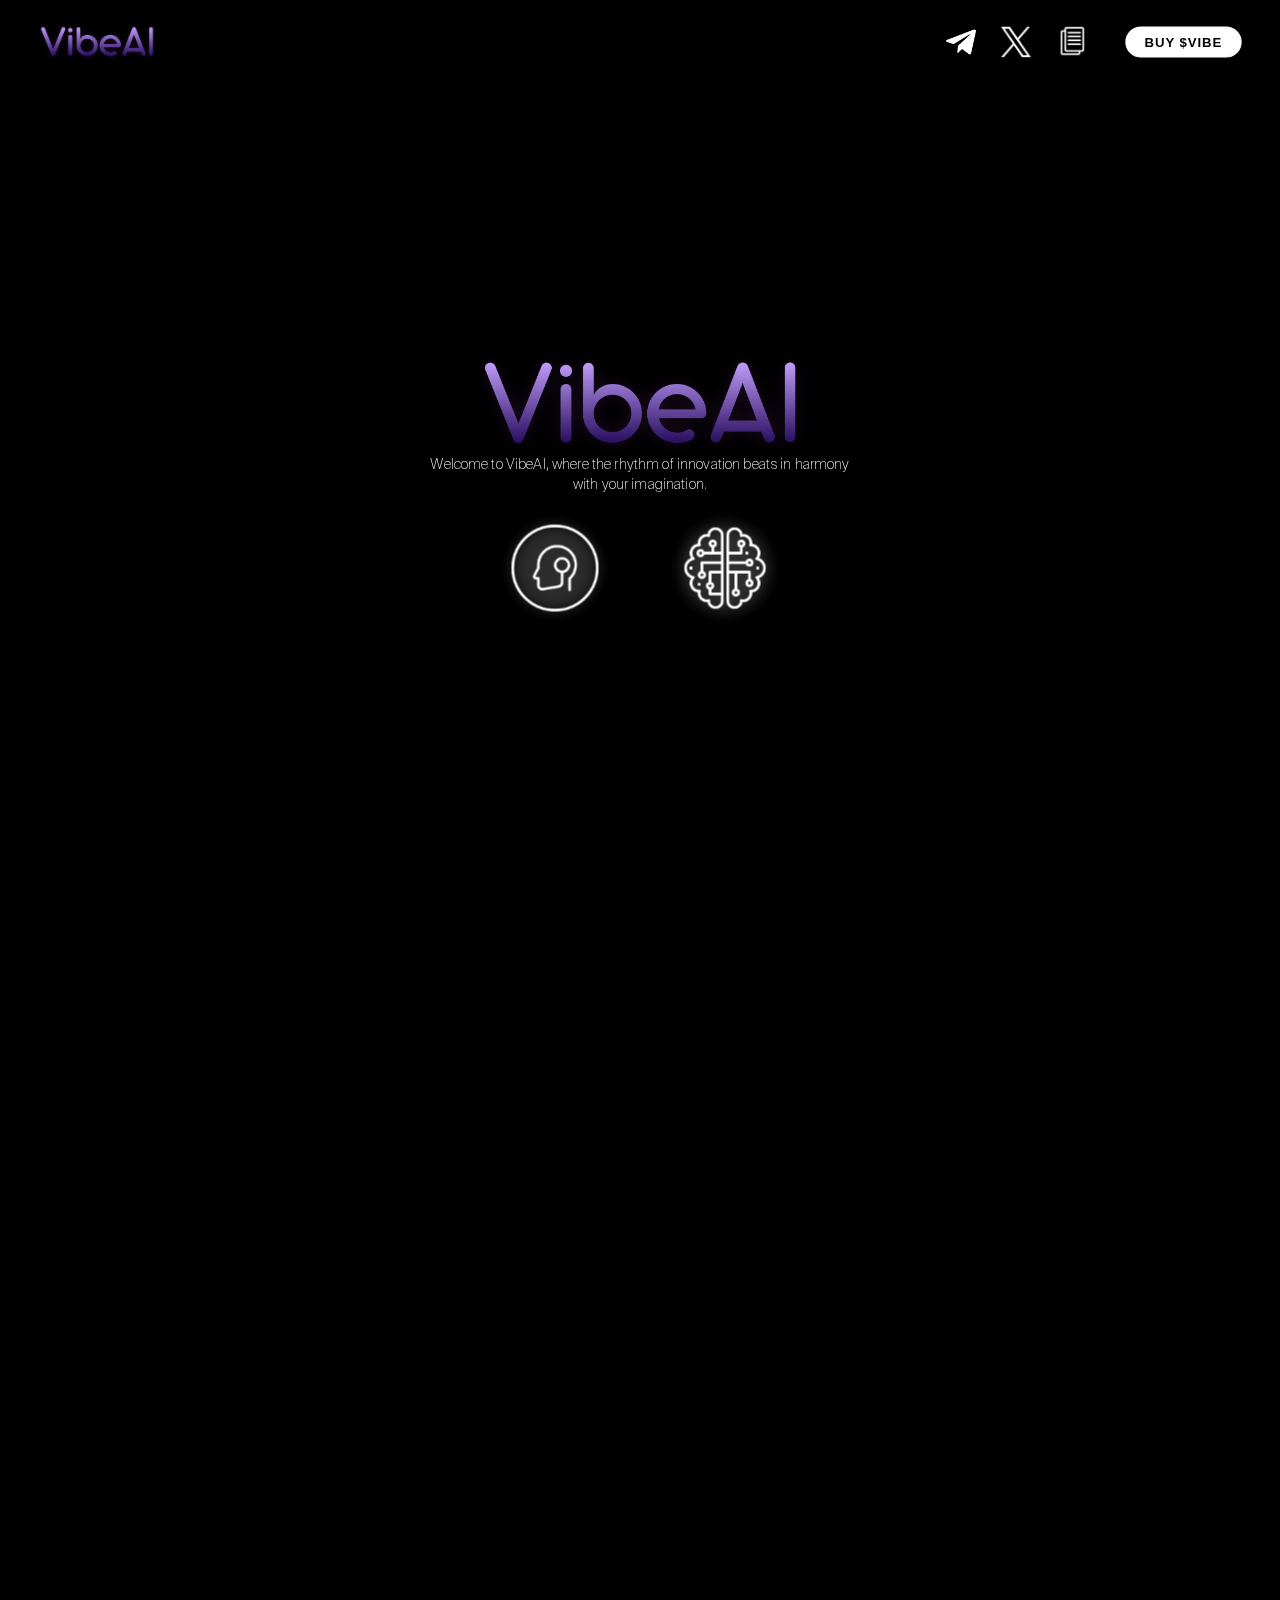
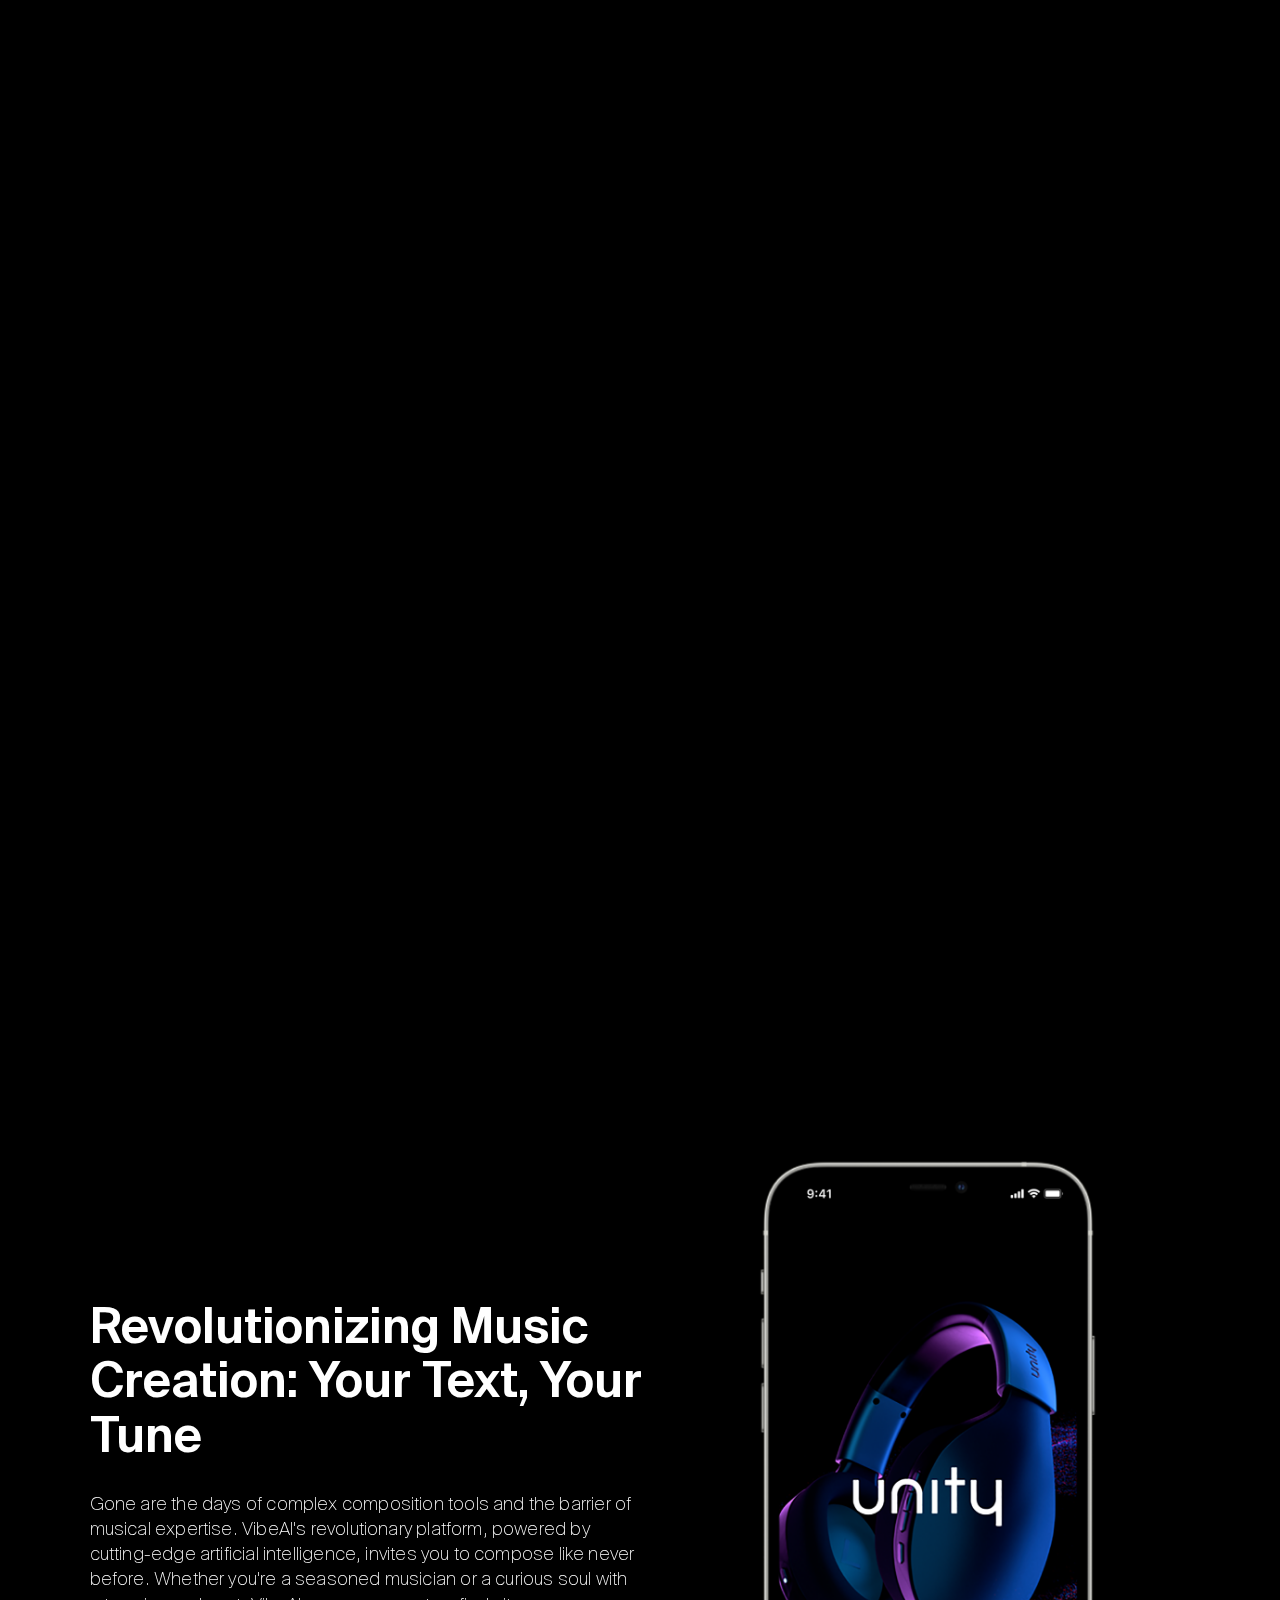
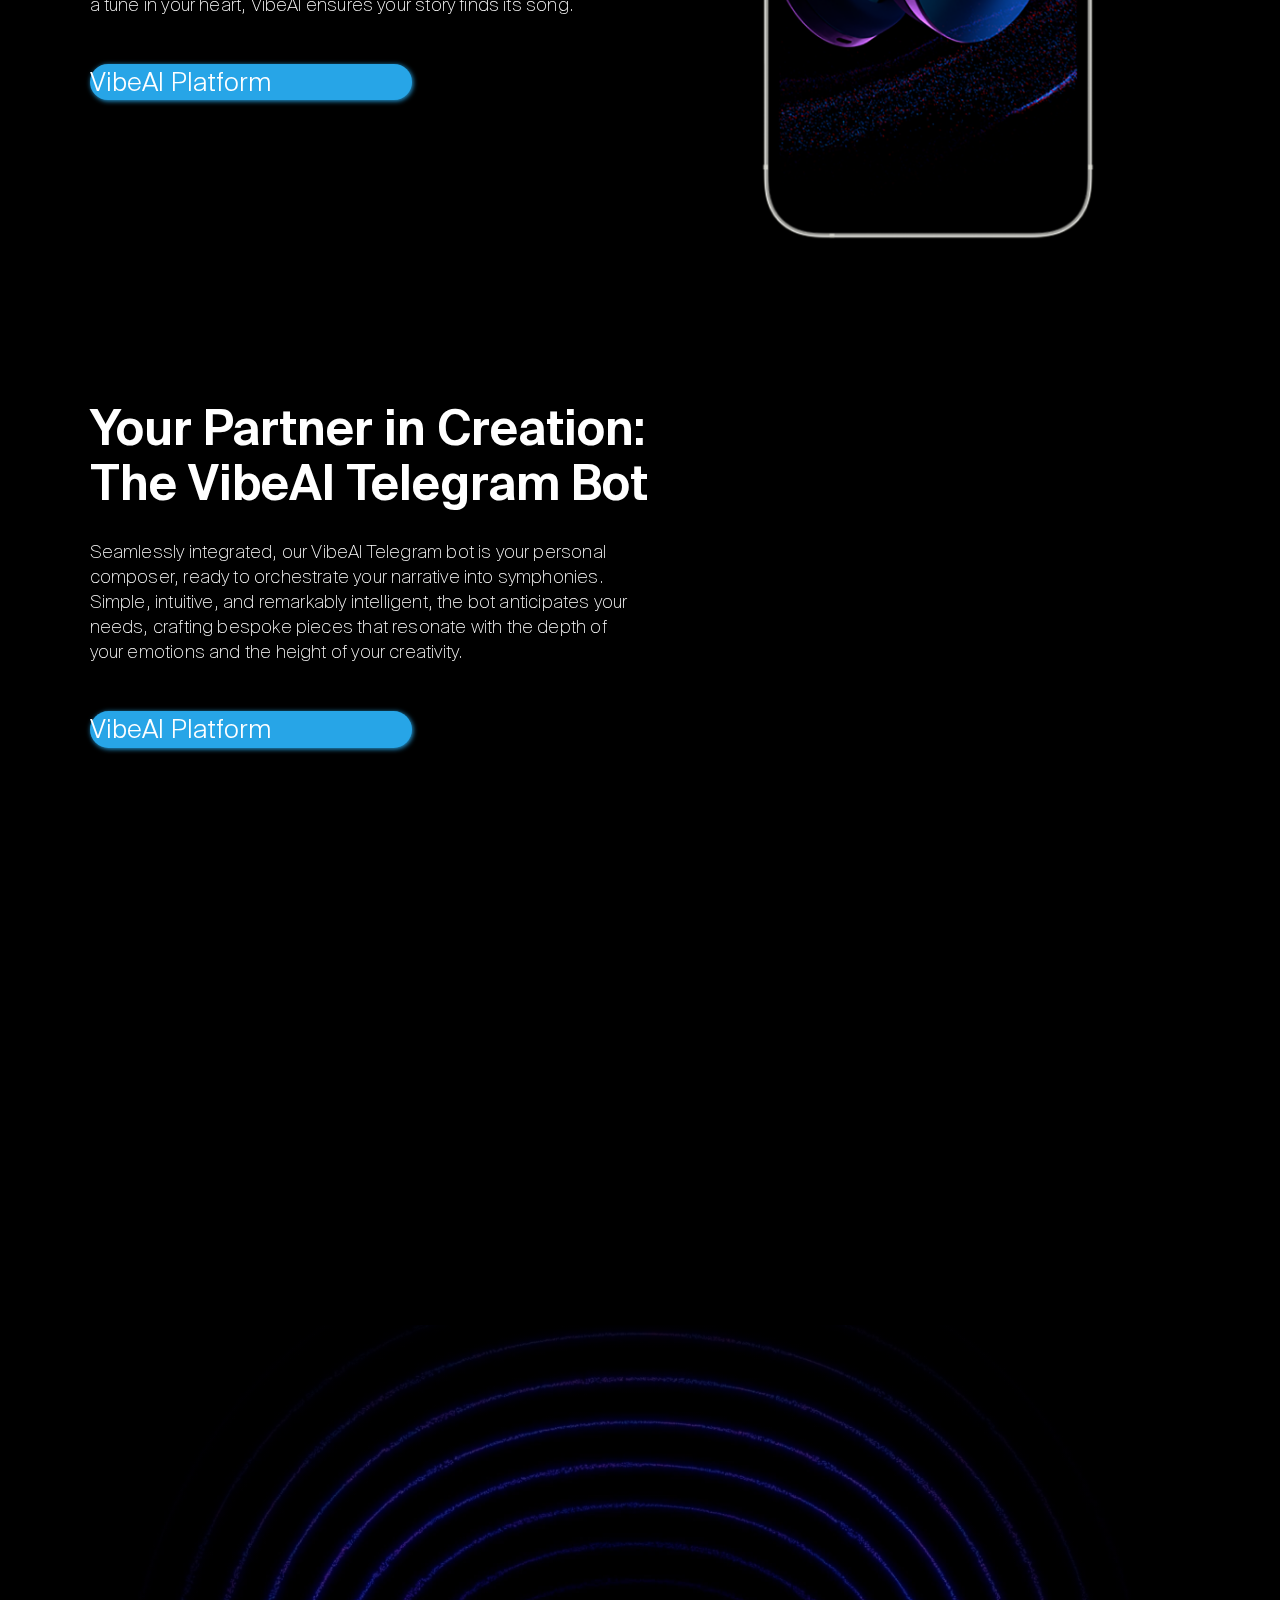
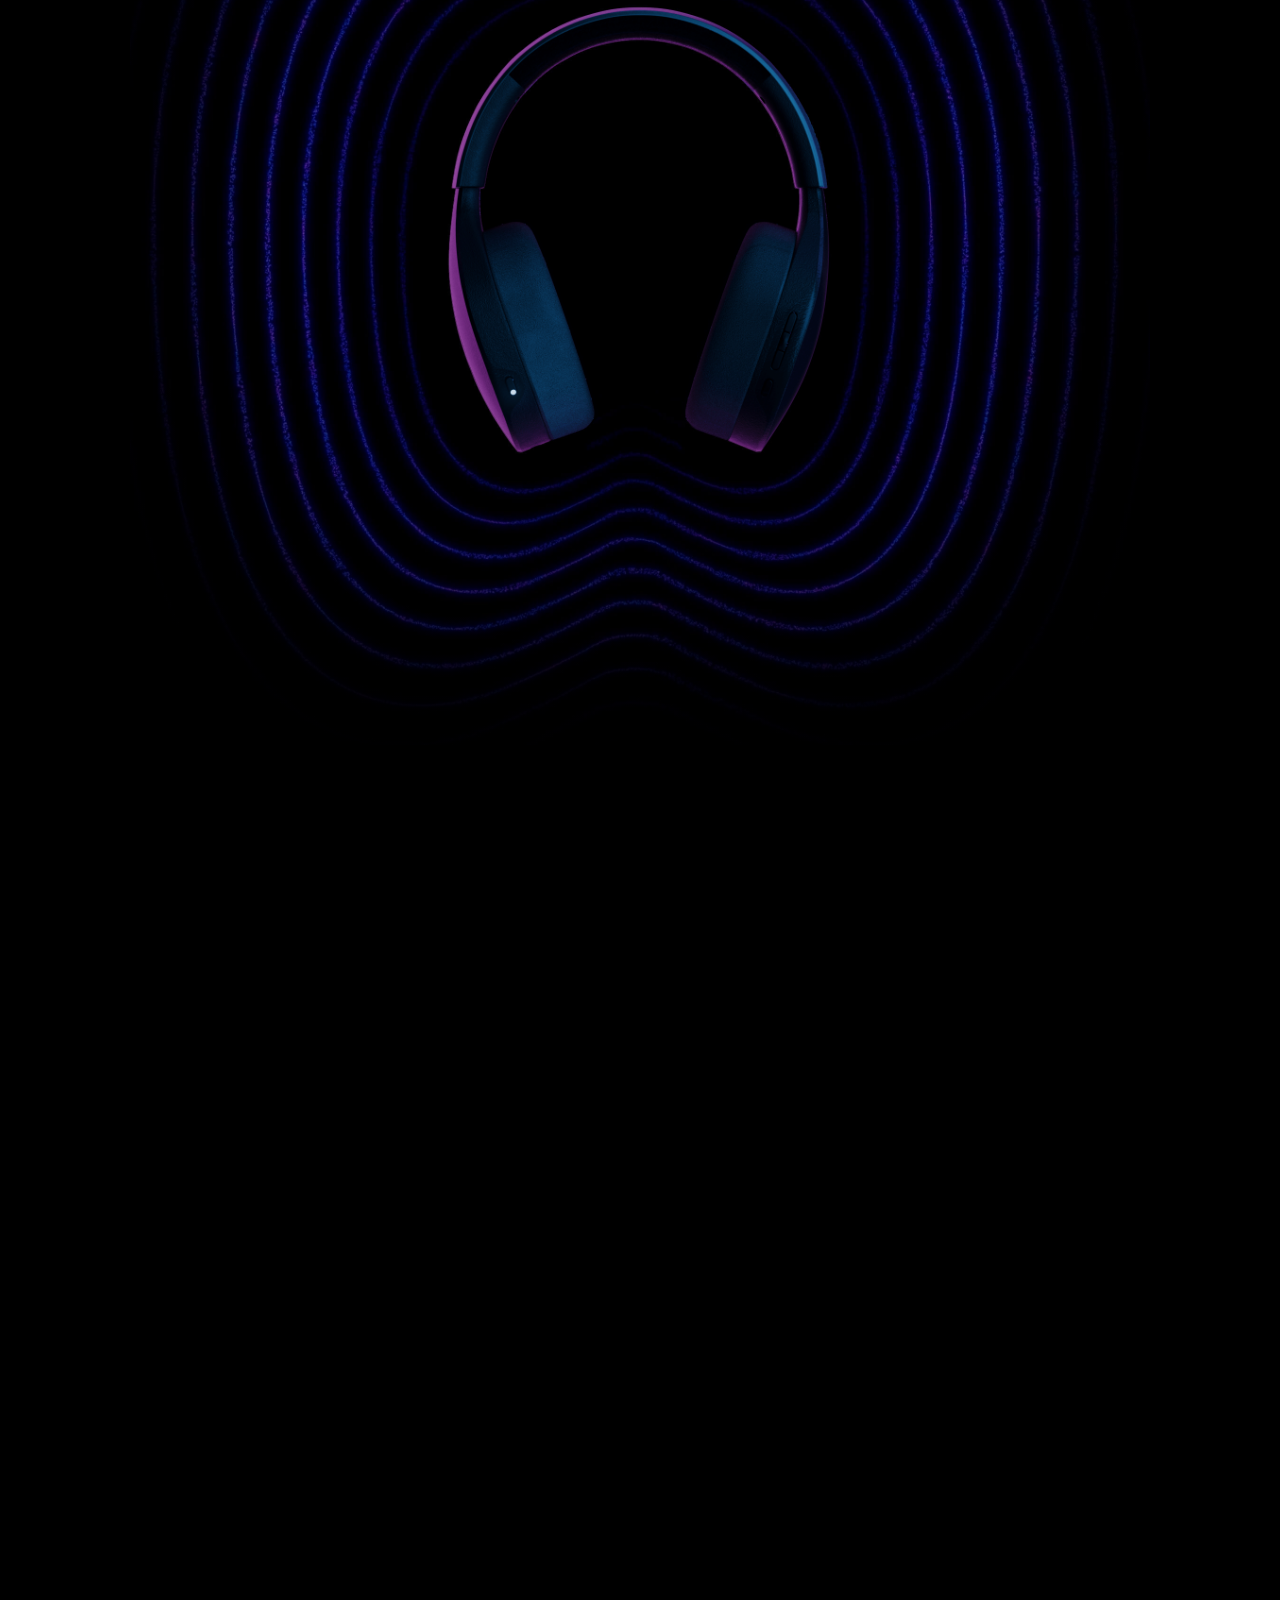
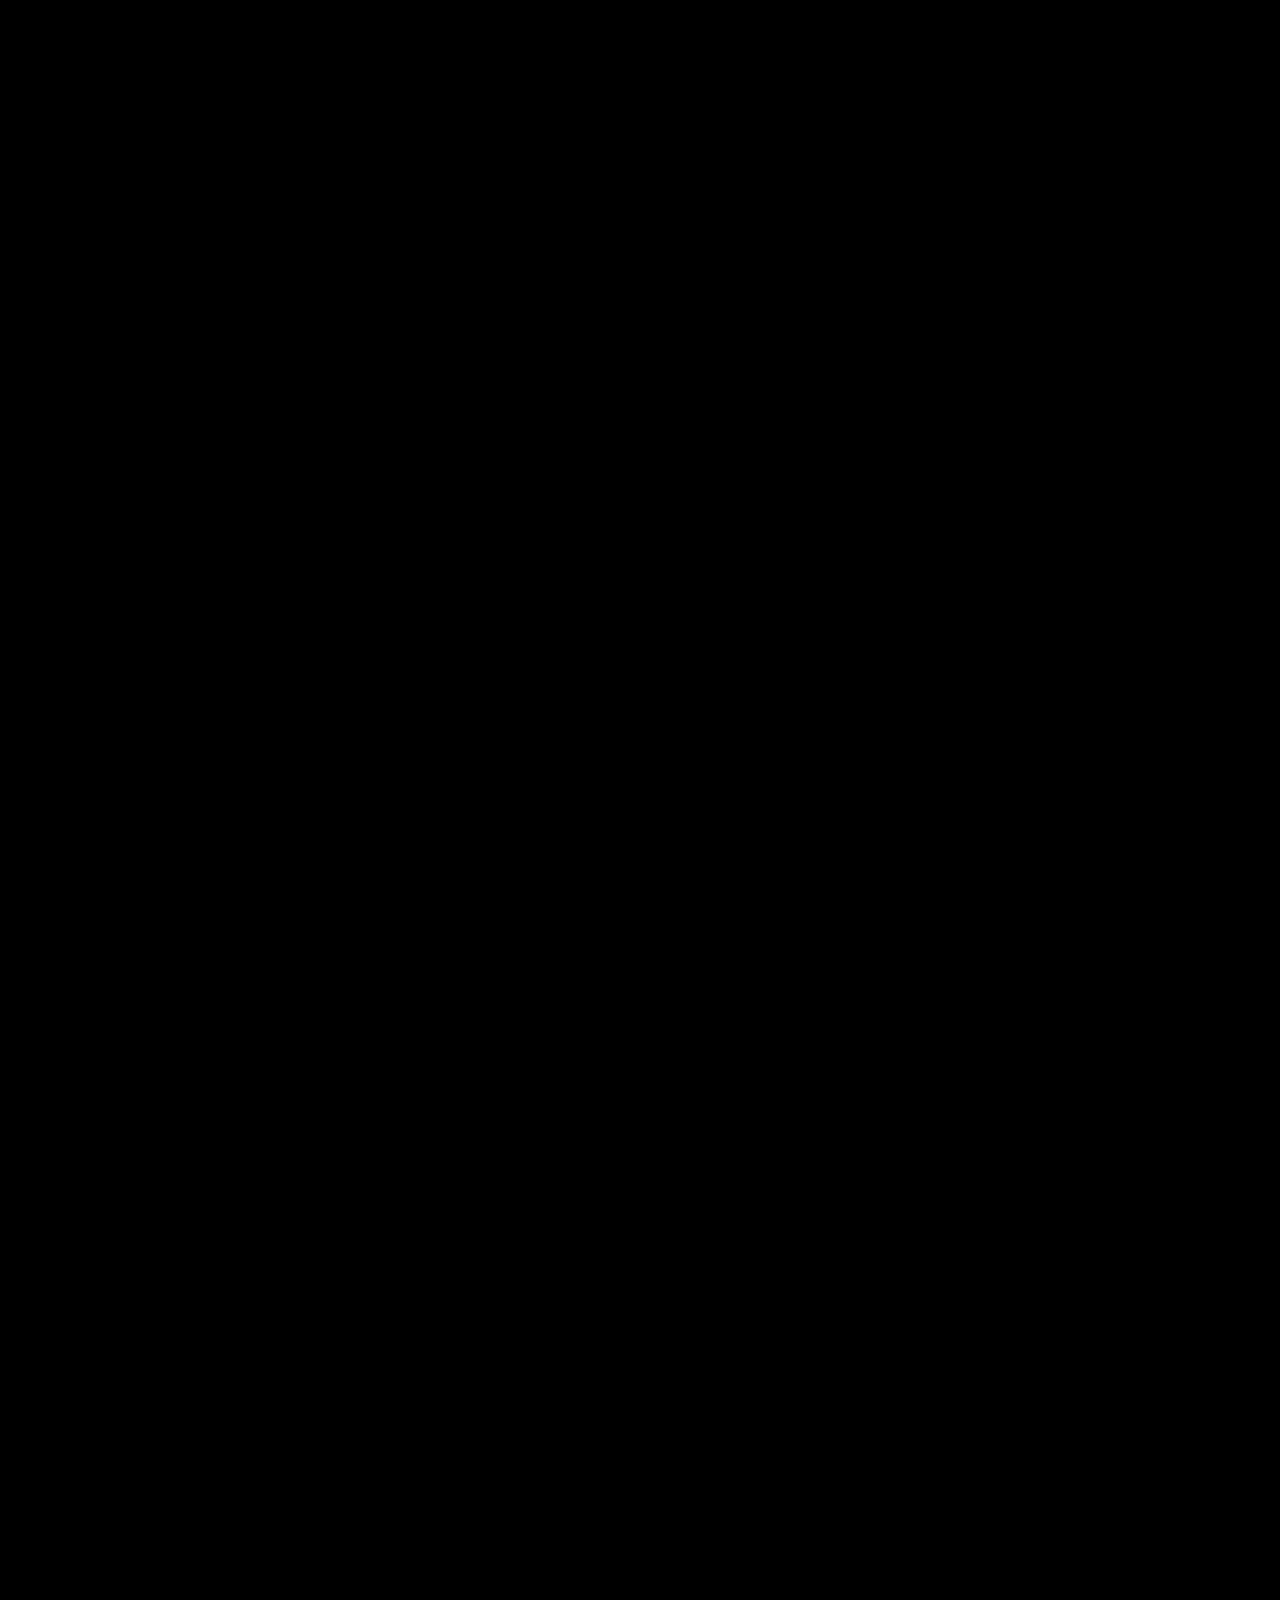
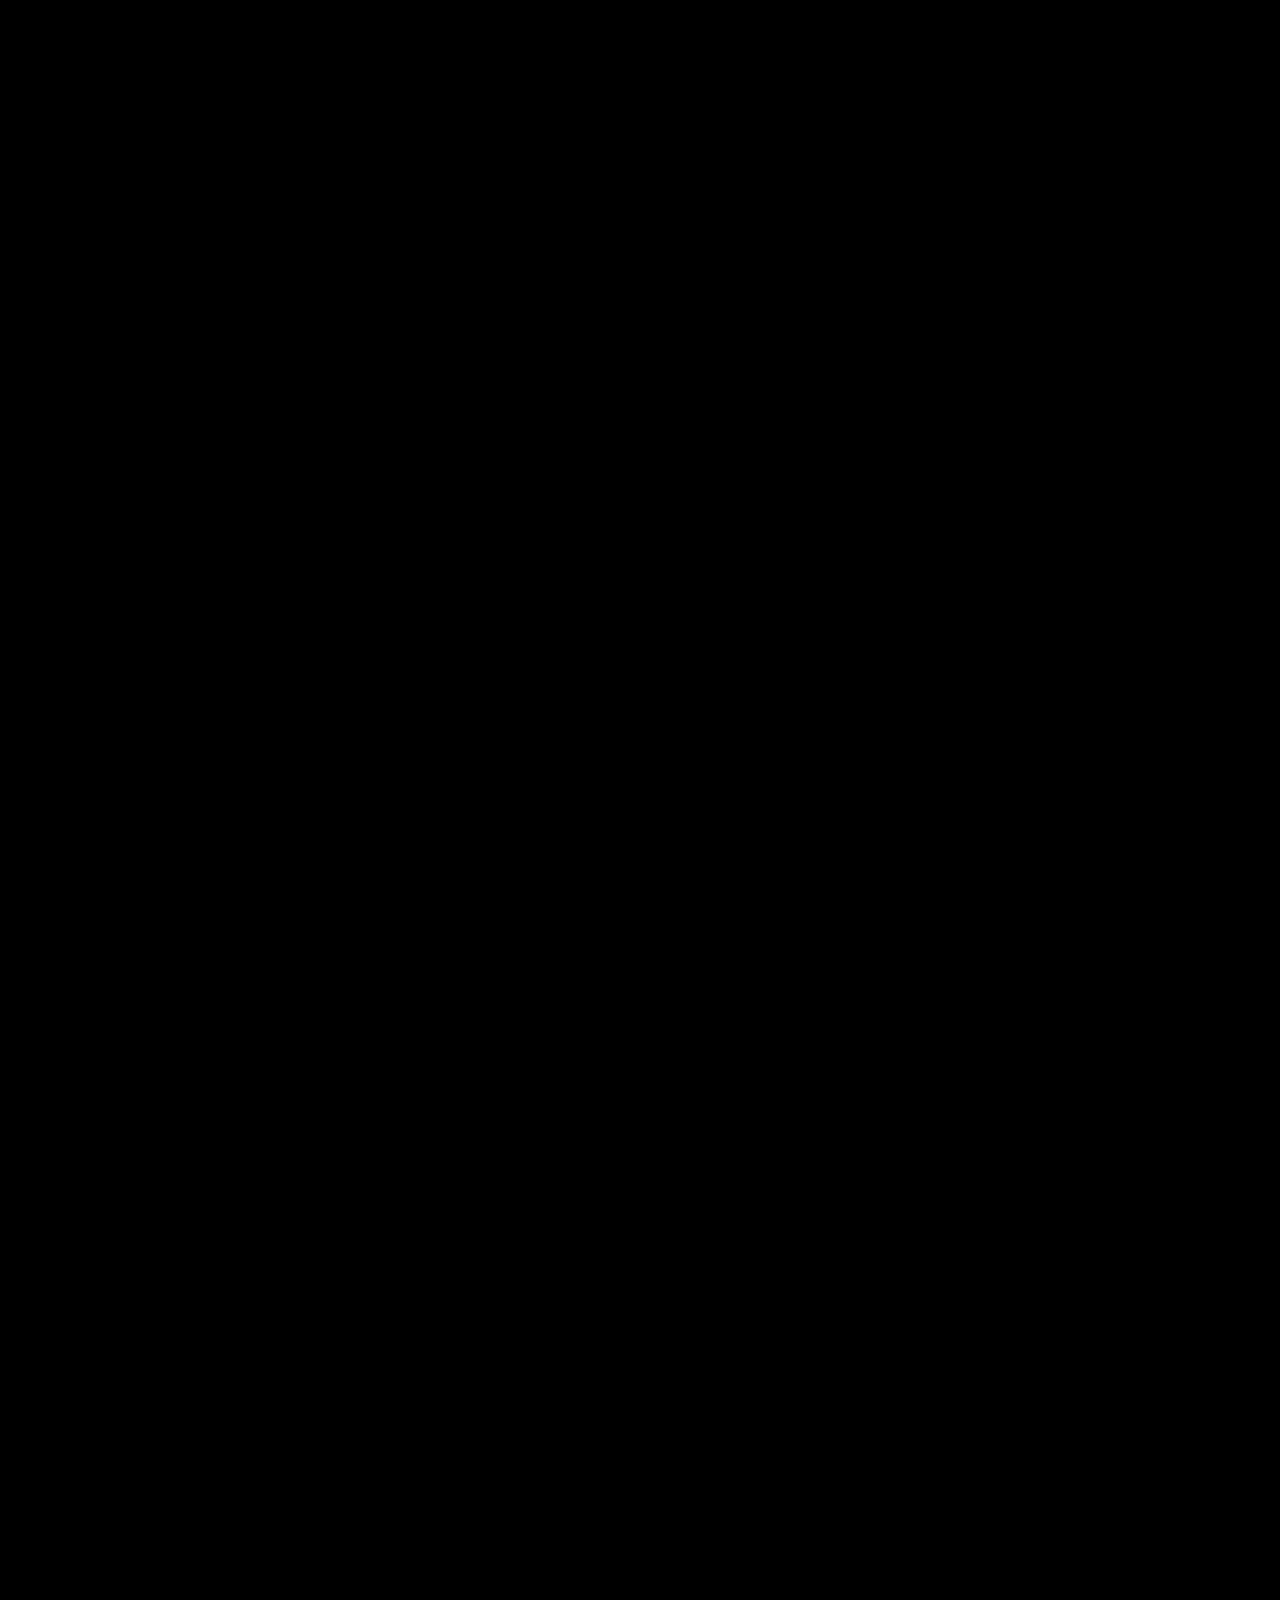
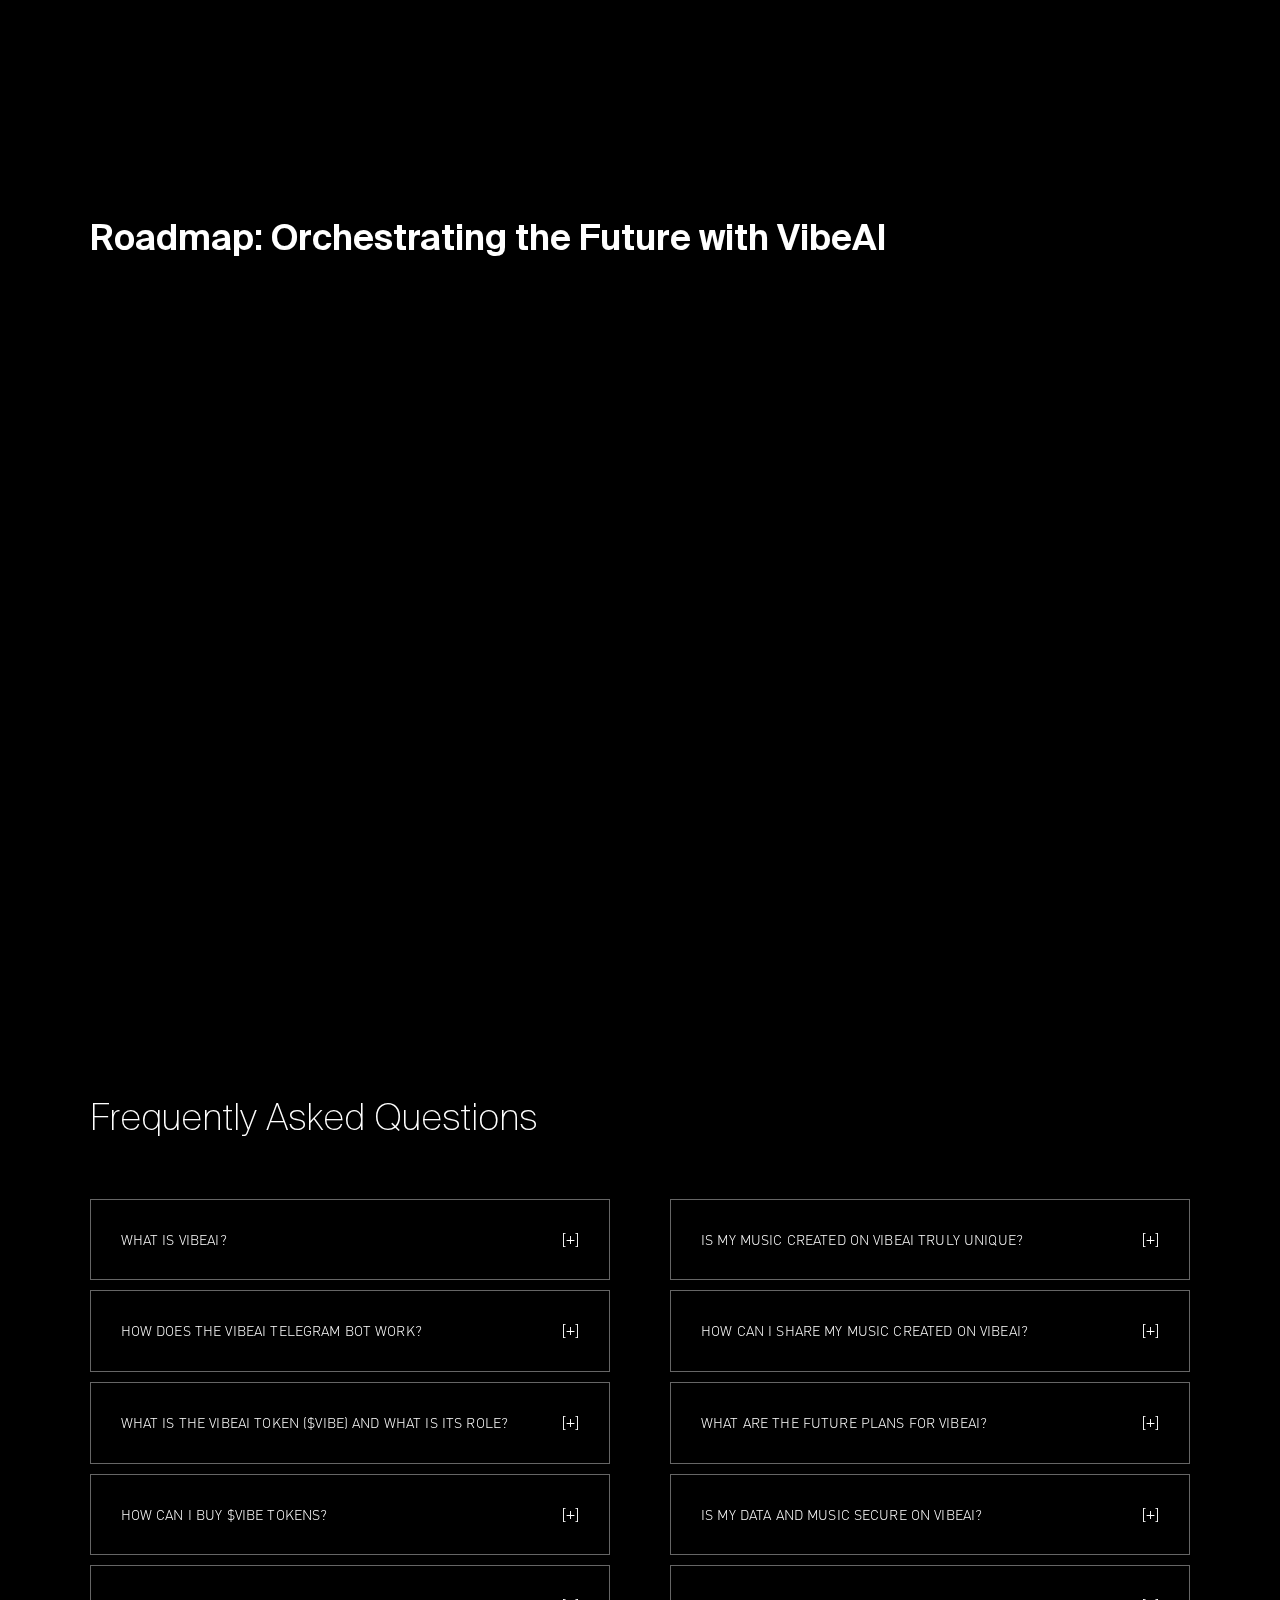
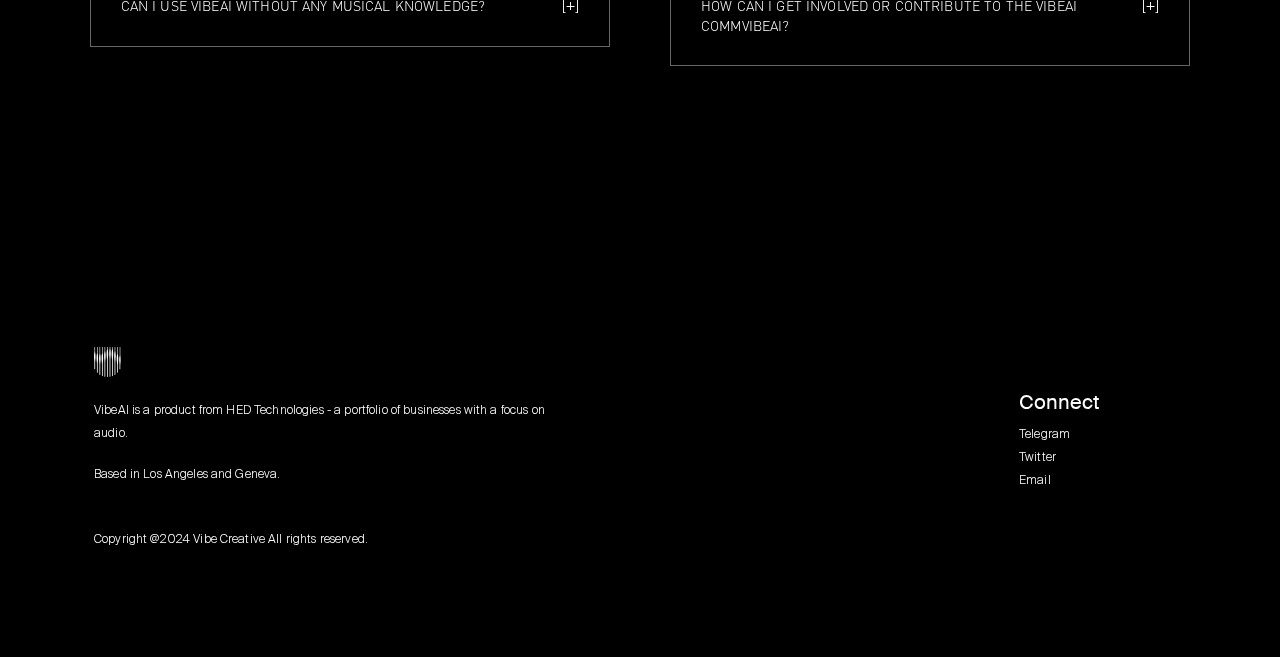
==== index.html @ b438667a "Fix more changes" ====
﻿<!DOCTYPE html>
<html lang="en">
   <head>
      <script>
         if (location.hash == "" && location.pathname == "/") {
            location.hash = '#lossless';
         }
      </script>
      <meta charset="utf-8">
      <meta http-equiv="x-ua-compatible" content="ie=edge">
      <meta name="viewport" content="width=device-width, initial-scale=1.0, maximum-scale=5.0">
      <meta name="format-detection" content="telephone=no">
      <link rel="icon" href="favicon.ico">
      <link rel="preconnect" href="index-1.htm" crossorigin="true">
      <link rel="preload" href="fonts/SuisseIntl-Light.woff2" as="font" type="font/woff2" crossorigin="anonymous">
      <link rel="preload" href="fonts/SuisseIntl-Thin.woff2" as="font" type="font/woff2" crossorigin="anonymous">
      <link rel="preload" href="fonts/5590868/e39ef3e7-91b2-45d0-8c2f-cfdcd0c0ab94.woff2" as="font" type="font/woff2" crossorigin="anonymous">
      <title>VibeAI</title>
      <meta name="description" content="VibeAI is the first wifi headphone which can stream lossless uncompressed Hi-Res audio up to 96kHz 24-bit depth audio quality wirelessly">
      <meta property="og:image" content="https://cdn.sanity.io/images/qma4kai1/production/9671b5961e0973f9d7b1056cf816179f936262de-1920x1920.jpg?rect=0,456,1920,1008&amp;w=1200&amp;h=630">
      <meta name="twitter:image" content="https://cdn.sanity.io/images/qma4kai1/production/9671b5961e0973f9d7b1056cf816179f936262de-1920x1920.jpg?rect=0,456,1920,1008&amp;w=1200&amp;h=630">
      <meta property="og:type" content="website">
      <meta name="twitter:card" content="summary_large_image">
      <meta name="og:site_name" content="VibeAI">
      <link rel="preload" as="image" imagesrcset="/_next/image?url=%2F_next%2Fstatic%2Fmedia%2Fheadphones-1.f152f70e.png&amp;w=640&amp;q=100 640w, /_next/image?url=%2F_next%2Fstatic%2Fmedia%2Fheadphones-1.f152f70e.png&amp;w=750&amp;q=100 750w, /_next/image?url=%2F_next%2Fstatic%2Fmedia%2Fheadphones-1.f152f70e.png&amp;w=828&amp;q=100 828w, /_next/image?url=%2F_next%2Fstatic%2Fmedia%2Fheadphones-1.f152f70e.png&amp;w=1080&amp;q=100 1080w, /_next/image?url=%2F_next%2Fstatic%2Fmedia%2Fheadphones-1.f152f70e.png&amp;w=1200&amp;q=100 1200w, /_next/image?url=%2F_next%2Fstatic%2Fmedia%2Fheadphones-1.f152f70e.png&amp;w=1920&amp;q=100 1920w, /_next/image?url=%2F_next%2Fstatic%2Fmedia%2Fheadphones-1.f152f70e.png&amp;w=2048&amp;q=100 2048w, /_next/image?url=%2F_next%2Fstatic%2Fmedia%2Fheadphones-1.f152f70e.png&amp;w=3840&amp;q=100 3840w" imagesizes="100vw">
      <link rel="preload" as="image" imagesrcset="/_next/image?url=%2F_next%2Fstatic%2Fmedia%2Fprofile.77f1c58e.jpg&amp;w=640&amp;q=100 640w, /_next/image?url=%2F_next%2Fstatic%2Fmedia%2Fprofile.77f1c58e.jpg&amp;w=750&amp;q=100 750w, /_next/image?url=%2F_next%2Fstatic%2Fmedia%2Fprofile.77f1c58e.jpg&amp;w=828&amp;q=100 828w, /_next/image?url=%2F_next%2Fstatic%2Fmedia%2Fprofile.77f1c58e.jpg&amp;w=1080&amp;q=100 1080w, /_next/image?url=%2F_next%2Fstatic%2Fmedia%2Fprofile.77f1c58e.jpg&amp;w=1200&amp;q=100 1200w, /_next/image?url=%2F_next%2Fstatic%2Fmedia%2Fprofile.77f1c58e.jpg&amp;w=1920&amp;q=100 1920w, /_next/image?url=%2F_next%2Fstatic%2Fmedia%2Fprofile.77f1c58e.jpg&amp;w=2048&amp;q=100 2048w, /_next/image?url=%2F_next%2Fstatic%2Fmedia%2Fprofile.77f1c58e.jpg&amp;w=3840&amp;q=100 3840w" imagesizes="100vw">
      <link rel="preload" as="image" imagesrcset="/_next/image?url=%2F_next%2Fstatic%2Fmedia%2Fheadphones-2.a59a1e15.png&amp;w=640&amp;q=100 640w, /_next/image?url=%2F_next%2Fstatic%2Fmedia%2Fheadphones-2.a59a1e15.png&amp;w=750&amp;q=100 750w, /_next/image?url=%2F_next%2Fstatic%2Fmedia%2Fheadphones-2.a59a1e15.png&amp;w=828&amp;q=100 828w, /_next/image?url=%2F_next%2Fstatic%2Fmedia%2Fheadphones-2.a59a1e15.png&amp;w=1080&amp;q=100 1080w, /_next/image?url=%2F_next%2Fstatic%2Fmedia%2Fheadphones-2.a59a1e15.png&amp;w=1200&amp;q=100 1200w, /_next/image?url=%2F_next%2Fstatic%2Fmedia%2Fheadphones-2.a59a1e15.png&amp;w=1920&amp;q=100 1920w, /_next/image?url=%2F_next%2Fstatic%2Fmedia%2Fheadphones-2.a59a1e15.png&amp;w=2048&amp;q=100 2048w, /_next/image?url=%2F_next%2Fstatic%2Fmedia%2Fheadphones-2.a59a1e15.png&amp;w=3840&amp;q=100 3840w" imagesizes="100vw">
      <link rel="preload" as="image" imagesrcset="/_next/image?url=%2F_next%2Fstatic%2Fmedia%2Fqobuz.58b65939.png&amp;w=256&amp;q=75 1x, /_next/image?url=%2F_next%2Fstatic%2Fmedia%2Fqobuz.58b65939.png&amp;w=640&amp;q=75 2x">
      <link rel="preload" as="image" imagesrcset="/_next/image?url=%2F_next%2Fstatic%2Fmedia%2Fspotify.1af43fe8.png&amp;w=256&amp;q=75 1x, /_next/image?url=%2F_next%2Fstatic%2Fmedia%2Fspotify.1af43fe8.png&amp;w=640&amp;q=75 2x">
      <link rel="preload" as="image" imagesrcset="/_next/image?url=%2F_next%2Fstatic%2Fmedia%2F04_Universe_foreground.07502bcf.png&amp;w=640&amp;q=100 640w, /_next/image?url=%2F_next%2Fstatic%2Fmedia%2F04_Universe_foreground.07502bcf.png&amp;w=750&amp;q=100 750w, /_next/image?url=%2F_next%2Fstatic%2Fmedia%2F04_Universe_foreground.07502bcf.png&amp;w=828&amp;q=100 828w, /_next/image?url=%2F_next%2Fstatic%2Fmedia%2F04_Universe_foreground.07502bcf.png&amp;w=1080&amp;q=100 1080w, /_next/image?url=%2F_next%2Fstatic%2Fmedia%2F04_Universe_foreground.07502bcf.png&amp;w=1200&amp;q=100 1200w, /_next/image?url=%2F_next%2Fstatic%2Fmedia%2F04_Universe_foreground.07502bcf.png&amp;w=1920&amp;q=100 1920w, /_next/image?url=%2F_next%2Fstatic%2Fmedia%2F04_Universe_foreground.07502bcf.png&amp;w=2048&amp;q=100 2048w, /_next/image?url=%2F_next%2Fstatic%2Fmedia%2F04_Universe_foreground.07502bcf.png&amp;w=3840&amp;q=100 3840w" imagesizes="100vw">
      <link rel="preload" as="image" imagesrcset="/_next/image?url=%2F_next%2Fstatic%2Fmedia%2Fsound.e39ac4cd.jpg&amp;w=640&amp;q=100 640w, /_next/image?url=%2F_next%2Fstatic%2Fmedia%2Fsound.e39ac4cd.jpg&amp;w=750&amp;q=100 750w, /_next/image?url=%2F_next%2Fstatic%2Fmedia%2Fsound.e39ac4cd.jpg&amp;w=828&amp;q=100 828w, /_next/image?url=%2F_next%2Fstatic%2Fmedia%2Fsound.e39ac4cd.jpg&amp;w=1080&amp;q=100 1080w, /_next/image?url=%2F_next%2Fstatic%2Fmedia%2Fsound.e39ac4cd.jpg&amp;w=1200&amp;q=100 1200w, /_next/image?url=%2F_next%2Fstatic%2Fmedia%2Fsound.e39ac4cd.jpg&amp;w=1920&amp;q=100 1920w, /_next/image?url=%2F_next%2Fstatic%2Fmedia%2Fsound.e39ac4cd.jpg&amp;w=2048&amp;q=100 2048w, /_next/image?url=%2F_next%2Fstatic%2Fmedia%2Fsound.e39ac4cd.jpg&amp;w=3840&amp;q=100 3840w" imagesizes="100vw">
      <link rel="preload" as="image" imagesrcset="/_next/image?url=%2F_next%2Fstatic%2Fmedia%2Fcomponent-housing.dea3a871.jpg&amp;w=640&amp;q=100 640w, /_next/image?url=%2F_next%2Fstatic%2Fmedia%2Fcomponent-housing.dea3a871.jpg&amp;w=750&amp;q=100 750w, /_next/image?url=%2F_next%2Fstatic%2Fmedia%2Fcomponent-housing.dea3a871.jpg&amp;w=828&amp;q=100 828w, /_next/image?url=%2F_next%2Fstatic%2Fmedia%2Fcomponent-housing.dea3a871.jpg&amp;w=1080&amp;q=100 1080w, /_next/image?url=%2F_next%2Fstatic%2Fmedia%2Fcomponent-housing.dea3a871.jpg&amp;w=1200&amp;q=100 1200w, /_next/image?url=%2F_next%2Fstatic%2Fmedia%2Fcomponent-housing.dea3a871.jpg&amp;w=1920&amp;q=100 1920w, /_next/image?url=%2F_next%2Fstatic%2Fmedia%2Fcomponent-housing.dea3a871.jpg&amp;w=2048&amp;q=100 2048w, /_next/image?url=%2F_next%2Fstatic%2Fmedia%2Fcomponent-housing.dea3a871.jpg&amp;w=3840&amp;q=100 3840w" imagesizes="100vw">
      <link rel="preload" as="image" imagesrcset="/_next/image?url=%2F_next%2Fstatic%2Fmedia%2Fheadband.187d773a.jpg&amp;w=640&amp;q=100 640w, /_next/image?url=%2F_next%2Fstatic%2Fmedia%2Fheadband.187d773a.jpg&amp;w=750&amp;q=100 750w, /_next/image?url=%2F_next%2Fstatic%2Fmedia%2Fheadband.187d773a.jpg&amp;w=828&amp;q=100 828w, /_next/image?url=%2F_next%2Fstatic%2Fmedia%2Fheadband.187d773a.jpg&amp;w=1080&amp;q=100 1080w, /_next/image?url=%2F_next%2Fstatic%2Fmedia%2Fheadband.187d773a.jpg&amp;w=1200&amp;q=100 1200w, /_next/image?url=%2F_next%2Fstatic%2Fmedia%2Fheadband.187d773a.jpg&amp;w=1920&amp;q=100 1920w, /_next/image?url=%2F_next%2Fstatic%2Fmedia%2Fheadband.187d773a.jpg&amp;w=2048&amp;q=100 2048w, /_next/image?url=%2F_next%2Fstatic%2Fmedia%2Fheadband.187d773a.jpg&amp;w=3840&amp;q=100 3840w" imagesizes="100vw">
      <link rel="preload" as="image" imagesrcset="/_next/image?url=%2F_next%2Fstatic%2Fmedia%2Fheadband-mobile.e9e70de2.jpg&amp;w=640&amp;q=100 640w, /_next/image?url=%2F_next%2Fstatic%2Fmedia%2Fheadband-mobile.e9e70de2.jpg&amp;w=750&amp;q=100 750w, /_next/image?url=%2F_next%2Fstatic%2Fmedia%2Fheadband-mobile.e9e70de2.jpg&amp;w=828&amp;q=100 828w, /_next/image?url=%2F_next%2Fstatic%2Fmedia%2Fheadband-mobile.e9e70de2.jpg&amp;w=1080&amp;q=100 1080w, /_next/image?url=%2F_next%2Fstatic%2Fmedia%2Fheadband-mobile.e9e70de2.jpg&amp;w=1200&amp;q=100 1200w, /_next/image?url=%2F_next%2Fstatic%2Fmedia%2Fheadband-mobile.e9e70de2.jpg&amp;w=1920&amp;q=100 1920w, /_next/image?url=%2F_next%2Fstatic%2Fmedia%2Fheadband-mobile.e9e70de2.jpg&amp;w=2048&amp;q=100 2048w, /_next/image?url=%2F_next%2Fstatic%2Fmedia%2Fheadband-mobile.e9e70de2.jpg&amp;w=3840&amp;q=100 3840w" imagesizes="100vw">
      <link rel="preload" as="image" imagesrcset="/_next/image?url=%2F_next%2Fstatic%2Fmedia%2Fear-cushions.9538ea34.jpg&amp;w=640&amp;q=100 640w, /_next/image?url=%2F_next%2Fstatic%2Fmedia%2Fear-cushions.9538ea34.jpg&amp;w=750&amp;q=100 750w, /_next/image?url=%2F_next%2Fstatic%2Fmedia%2Fear-cushions.9538ea34.jpg&amp;w=828&amp;q=100 828w, /_next/image?url=%2F_next%2Fstatic%2Fmedia%2Fear-cushions.9538ea34.jpg&amp;w=1080&amp;q=100 1080w, /_next/image?url=%2F_next%2Fstatic%2Fmedia%2Fear-cushions.9538ea34.jpg&amp;w=1200&amp;q=100 1200w, /_next/image?url=%2F_next%2Fstatic%2Fmedia%2Fear-cushions.9538ea34.jpg&amp;w=1920&amp;q=100 1920w, /_next/image?url=%2F_next%2Fstatic%2Fmedia%2Fear-cushions.9538ea34.jpg&amp;w=2048&amp;q=100 2048w, /_next/image?url=%2F_next%2Fstatic%2Fmedia%2Fear-cushions.9538ea34.jpg&amp;w=3840&amp;q=100 3840w" imagesizes="100vw">
      <link rel="preload" as="image" imagesrcset="/_next/image?url=%2F_next%2Fstatic%2Fmedia%2Fdevice-loading.b10cd5c7.png&amp;w=640&amp;q=100 640w, /_next/image?url=%2F_next%2Fstatic%2Fmedia%2Fdevice-loading.b10cd5c7.png&amp;w=750&amp;q=100 750w, /_next/image?url=%2F_next%2Fstatic%2Fmedia%2Fdevice-loading.b10cd5c7.png&amp;w=828&amp;q=100 828w, /_next/image?url=%2F_next%2Fstatic%2Fmedia%2Fdevice-loading.b10cd5c7.png&amp;w=1080&amp;q=100 1080w, /_next/image?url=%2F_next%2Fstatic%2Fmedia%2Fdevice-loading.b10cd5c7.png&amp;w=1200&amp;q=100 1200w, /_next/image?url=%2F_next%2Fstatic%2Fmedia%2Fdevice-loading.b10cd5c7.png&amp;w=1920&amp;q=100 1920w, /_next/image?url=%2F_next%2Fstatic%2Fmedia%2Fdevice-loading.b10cd5c7.png&amp;w=2048&amp;q=100 2048w, /_next/image?url=%2F_next%2Fstatic%2Fmedia%2Fdevice-loading.b10cd5c7.png&amp;w=3840&amp;q=100 3840w" imagesizes="100vw">
      <link rel="preload" as="image" imagesrcset="/_next/image?url=%2F_next%2Fstatic%2Fmedia%2Fdevice-streams.ce9dc261.png&amp;w=640&amp;q=100 640w, /_next/image?url=%2F_next%2Fstatic%2Fmedia%2Fdevice-streams.ce9dc261.png&amp;w=750&amp;q=100 750w, /_next/image?url=%2F_next%2Fstatic%2Fmedia%2Fdevice-streams.ce9dc261.png&amp;w=828&amp;q=100 828w, /_next/image?url=%2F_next%2Fstatic%2Fmedia%2Fdevice-streams.ce9dc261.png&amp;w=1080&amp;q=100 1080w, /_next/image?url=%2F_next%2Fstatic%2Fmedia%2Fdevice-streams.ce9dc261.png&amp;w=1200&amp;q=100 1200w, /_next/image?url=%2F_next%2Fstatic%2Fmedia%2Fdevice-streams.ce9dc261.png&amp;w=1920&amp;q=100 1920w, /_next/image?url=%2F_next%2Fstatic%2Fmedia%2Fdevice-streams.ce9dc261.png&amp;w=2048&amp;q=100 2048w, /_next/image?url=%2F_next%2Fstatic%2Fmedia%2Fdevice-streams.ce9dc261.png&amp;w=3840&amp;q=100 3840w" imagesizes="100vw">
      <link rel="preload" as="image" imagesrcset="/_next/image?url=%2F_next%2Fstatic%2Fmedia%2Fapp-store-coming-2x.9910f99c.png&amp;w=640&amp;q=75 640w, /_next/image?url=%2F_next%2Fstatic%2Fmedia%2Fapp-store-coming-2x.9910f99c.png&amp;w=750&amp;q=75 750w, /_next/image?url=%2F_next%2Fstatic%2Fmedia%2Fapp-store-coming-2x.9910f99c.png&amp;w=828&amp;q=75 828w, /_next/image?url=%2F_next%2Fstatic%2Fmedia%2Fapp-store-coming-2x.9910f99c.png&amp;w=1080&amp;q=75 1080w, /_next/image?url=%2F_next%2Fstatic%2Fmedia%2Fapp-store-coming-2x.9910f99c.png&amp;w=1200&amp;q=75 1200w, /_next/image?url=%2F_next%2Fstatic%2Fmedia%2Fapp-store-coming-2x.9910f99c.png&amp;w=1920&amp;q=75 1920w, /_next/image?url=%2F_next%2Fstatic%2Fmedia%2Fapp-store-coming-2x.9910f99c.png&amp;w=2048&amp;q=75 2048w, /_next/image?url=%2F_next%2Fstatic%2Fmedia%2Fapp-store-coming-2x.9910f99c.png&amp;w=3840&amp;q=75 3840w" imagesizes="100vw">
      <link rel="preload" as="image" imagesrcset="/_next/image?url=%2F_next%2Fstatic%2Fmedia%2Fhero.cb9d2857.png&amp;w=640&amp;q=75 640w, /_next/image?url=%2F_next%2Fstatic%2Fmedia%2Fhero.cb9d2857.png&amp;w=750&amp;q=75 750w, /_next/image?url=%2F_next%2Fstatic%2Fmedia%2Fhero.cb9d2857.png&amp;w=828&amp;q=75 828w, /_next/image?url=%2F_next%2Fstatic%2Fmedia%2Fhero.cb9d2857.png&amp;w=1080&amp;q=75 1080w, /_next/image?url=%2F_next%2Fstatic%2Fmedia%2Fhero.cb9d2857.png&amp;w=1200&amp;q=75 1200w, /_next/image?url=%2F_next%2Fstatic%2Fmedia%2Fhero.cb9d2857.png&amp;w=1920&amp;q=75 1920w, /_next/image?url=%2F_next%2Fstatic%2Fmedia%2Fhero.cb9d2857.png&amp;w=2048&amp;q=75 2048w, /_next/image?url=%2F_next%2Fstatic%2Fmedia%2Fhero.cb9d2857.png&amp;w=3840&amp;q=75 3840w" imagesizes="100vw">
      <meta name="next-head-count" content="33">
      <script>
         (function(w,d,s,l,i) {
           w[l] = w[l] || [];
           w[l].push({'gtm.start': new Date().getTime(), event: 'gtm.js'});
           var f=d.getElementsByTagName(s)[0], j=d.createElement(s), dl=l!='dataLayer'?'&l='+l:'';
           j.async=true;
           j.src=''+i+dl;
           f.parentNode.insertBefore(j,f);
         })(window,document,'script','dataLayer','GTM-MMXRW2LF');
                         
      </script>
      <link rel="preload" href="_next/static/css/0bdfd8d822df3a45.css" as="style">
      <link rel="stylesheet" href="_next/static/css/0bdfd8d822df3a45.css" data-n-g="">
      <link rel="preload" href="_next/static/css/280204d4376971e0.css" as="style">
      <link rel="stylesheet" href="_next/static/css/280204d4376971e0.css" data-n-p="">
      <noscript data-n-css=""></noscript>
      <script defer="" nomodule="" src="_next/static/chunks/polyfills-c67a75d1b6f99dc8.js"></script><script src="_next/static/chunks/webpack-0ca27ad3e92d30e3.js" defer=""></script><script src="_next/static/chunks/framework-66d32731bdd20e83.js" defer=""></script><script src="_next/static/chunks/main-6518939e9d3eed93.js" defer=""></script><script src="_next/static/chunks/pages/_app-c5d74ecc62b58287.js" defer=""></script><script src="_next/static/chunks/182-b8a2e62d8d074b4b.js" defer=""></script><script src="_next/static/chunks/pages/index-39aca30ee0a21d2a.js" defer=""></script><script src="_next/static/rLNtUXJB0fCTVSP9x4OXm/_buildManifest.js" defer=""></script><script src="_next/static/rLNtUXJB0fCTVSP9x4OXm/_ssgManifest.js" defer=""></script>
      <style>
         /* .change-style-menu {
            position: absolute;
            right: 20vh;
         } */

         .buy-btn {
            transform: scale(1.2);
            margin: 0 2vh 0 0;
            width: max-content;
         }

         .header_content_link {
            display: flex;
            justify-content: right;
            margin-right: 4vh;
         }

         .header_content_link_mobile {
            display: flex;
            justify-content: right;
            width: 50%;
            margin-right: 4vh;
         }

         .header_link_mobile {
            margin: 0 1vh 0 1vh;
            pointer-events: auto;
         }

         .header_link {
            width: 4%;
            margin: 0 1vh 0 1vh;
            /* margin-left: auto;
            margin-right: 2vw; */
            pointer-events: auto;
         }

         .header_ico {
            filter: brightness(0) invert();
            width: 100%;
            /* box-shadow: 0px 0px 0px #000; */
            transform: scale(0.8);
            transition: 0.1s;
         }

         .header_ico:hover {
            /* border: 0.1vh solid #000; */
            transform: scale(1)
            
         }

         .tg_btn {
            font-size:26px;width:322px;background:#27A5E7;box-shadow:1px 1px 5px #27A5E7;color:#fff;border-radius:50px;
         }

         .header__logo > a{
            /* width: 20vh; */
            /* width: 100%; */
            /* transform: translateY(-1vh); */
            display: flex;
            justify-content: start;
         }

         .logo-in-head {
            width: 14vh;
         }

         .buy-btn-content {
            margin: 2vh 3vh;
         }

         .buy-center {
            width: 13vh;
         }

         .ai-icon {
            width: 35%;
            filter: invert();
            /* margin-left: 5vh; */
         }

         .ai-icon-background {
            position: absolute;
            width: 35%;
            height: 100%;
            background-color: rgba(213, 213, 213, 0.215);
            border-radius: 50%;
            filter: blur(8px);
         }

         .ai-icon-mobile {
            width: 25%;
         }

         .ai-icon-background-mobile {
            width: 25%;
         }

         .ai-icon-second {
            /* margin: 0 0 0 10vh; */
         }

         .ai-icon-block {
            display: flex;
            justify-content: center;
            position: relative;
         }

         .wp_scale {
            transform: scale(1);
         }

         .tg_scale {
            transform: scale(0.9);
         }

         .wp_scale:hover, .tg_scale:hover {
            transform: scale(1.2);
         }

         @media screen and (max-width: 992px){
            .header_content_link {
               display: none;
            }
            
            .buy-btn-content {
               display: flex;
               justify-content: center;
            }

            .header__logo {
               justify-content: center;
            }

            .header__logo > a {
               /* width: 20%; */
               display: flex;
               justify-content: center;
            }
         }

         @media screen and (min-width: 992px) {
            .change-style-menu {
               position: absolute;
               right: 20vh;
            }
         }
      </style>
   </head>
   <body>
      <noscript><iframe src="" height="0" width="0" styles="display:none;visibility:hidden"></iframe></noscript>
      <div id="__next">
         <header class="header">
            <div class="header__burger">
               <div class="burger-icon">
                  <div class="burger-icon__line"></div>
                  <div class="burger-icon__line"></div>
                  <div class="burger-icon__line"></div>
               </div>
            </div>
            
            <div class="header__buy"><button class="btn btn--sm btn--primary">Buy</button></div>
            <div class="header__gradient"></div>
         </header>
         <div class="mobileMenu_el__TGSof" style="opacity:0;display:none">
            <div class="mobileMenu_body__gsnWG">
               <div class="mobileMenu_content__01K9g" style="opacity:0">
                  <div class="mobileMenu_list__rQGhq">
                     <div class="mobileMenu_li__fOaWX" style="opacity:0">
                        <div>Introducing VibeAI</div>
                     </div>
                     <div class="mobileMenu_li__fOaWX" style="opacity:0">
                        <div>True Lossless</div>
                     </div>
                     <div class="mobileMenu_li__fOaWX" style="opacity:0">
                        <div>The Design</div>
                     </div>
                     <div class="mobileMenu_li__fOaWX" style="opacity:0">
                        <div>Technical Specs</div>
                     </div>
                     <div class="mobileMenu_li__fOaWX" style="opacity:0">
                        <div>The App</div>
                     </div>
                     <div class="mobileMenu_li__fOaWX" style="opacity:0">
                        <div>Accessories</div>
                     </div>
                     <div class="mobileMenu_li__fOaWX" style="opacity:0">
                        <div>FAQ</div>
                     </div>
                     <div class="mobileMenu_li__fOaWX" style="opacity:0">
                        <div>Purchase Overview</div>
                     </div>
                     <div class="mobileMenu_li__fOaWX" style="opacity:0">
                        <div>Resources</div>
                     </div>
                  </div>
                  <div class="mobileMenu_list__rQGhq">
                     <div class="mobileMenu_li__fOaWX" style="opacity:0"><a href="" target="_blank" rel="noreferrer">Quick Start Guide</a></div>
                     <div class="mobileMenu_li__fOaWX" style="opacity:0"><a href="about.html">About</a></div>
                     <div class="mobileMenu_li__fOaWX" style="opacity:0"><a href="privacy.html">Privacy Policy</a></div>
                     <div class="mobileMenu_li__fOaWX" style="opacity:0"><span class="footer-contact-trigger" role="button" aria-label="Click to contact us." link="{&quot;page&quot;:null,&quot;_key&quot;:&quot;43b63cff6438&quot;,&quot;_type&quot;:&quot;navContact&quot;,&quot;title&quot;:&quot;Contact Us&quot;,&quot;url&quot;:null}">Contact Us</span></div>
                  </div>
               </div>
            </div>
         </div>
         <main id="content">
            <div class="main">
               <div class="hero_hero__mwm4d">
                  <div class="hero_tagline__dRQXA">
                     <div class="container">
                        <h1><span class="hero_textFragment__VYa4l hero-title-alt"><span class="hero_letter__oFDEb">L</span><span class="hero_letter__oFDEb">o</span><span class="hero_letter__oFDEb">s</span><span class="hero_letter__oFDEb">s</span><span class="hero_letter__oFDEb">l</span><span class="hero_letter__oFDEb">e</span><span class="hero_letter__oFDEb">s</span><span class="hero_letter__oFDEb">s</span><span class="hero_letter__oFDEb">.</span></span><span class="hero_textFragment__VYa4l hero-title-alt"><span class="hero_letter__oFDEb">W</span><span class="hero_letter__oFDEb">i</span><span class="hero_letter__oFDEb">r</span><span class="hero_letter__oFDEb">e</span><span class="hero_letter__oFDEb">l</span><span class="hero_letter__oFDEb">e</span><span class="hero_letter__oFDEb">s</span><span class="hero_letter__oFDEb">s</span><span class="hero_letter__oFDEb">.</span></span><span class="hero_textFragment__VYa4l hero-title"><span class="hero_letter__oFDEb">L</span><span class="hero_letter__oFDEb">i</span><span class="hero_letter__oFDEb">m</span><span class="hero_letter__oFDEb">i</span><span class="hero_letter__oFDEb">t</span><span class="hero_letter__oFDEb">l</span><span class="hero_letter__oFDEb">e</span><span class="hero_letter__oFDEb">s</span><span class="hero_letter__oFDEb">s</span><span class="hero_letter__oFDEb">.</span></span></h1>
                     </div>
                  </div>
                  <div class="hero_graphic__jlR9R"><canvas></canvas></div>
                  <div class="hero_scrollIndicator__lIxMv" title="Discover VibeAI" role="button" aria-label="Click to scroll down">
                     <div>
                        <svg width="26" height="9" viewbox="0 0 26 9" fill="none" xmlns="http://www.w3.org/2000/svg">
                           <path d="M25 1L13 8.05883L1 1" stroke="white"></path>
                        </svg>
                     </div>
                  </div>
               </div>
               <div>
                  <section>
                     <div class="intro-sections">
                        <div class="intro-section section-1 is-active">
                           <div class="intro-content">
                              <div class="section-container">
                                 <div class="intro-featurette">
                                    <div class="intro-featurette__title">
                                       <h3 class="large-title">Hear the difference</h3>
                                    </div>
                                    <div class="intro-featurette__content p-lg">
                                       <p>The status quo has been shattered. VibeAI’s proprietary <strong>Full-Fidelity</strong>™ <strong>Standard</strong> delivers unprecedented, truly lossless audio exactly as it was intended to be heard. Surround yourself in pristine sound and rediscover your favorite music in a comfortable all-in-one, over-ear, completely wireless device.</p>
                                    </div>
                                 </div>
                              </div>
                           </div>
                           <div class="intro-media-wrapper">
                              <div class="intro-media">
                                 <div class="intro-media__video">
                                    <video playsinline="" autoplay="" muted="" loop="">
                                       <source type="video/mp4">
                                    </video>
                                 </div>
                                 <span style="box-sizing:border-box;display:block;overflow:hidden;width:initial;height:initial;background:none;opacity:1;border:0;margin:0;padding:0;position:absolute;top:0;left:0;bottom:0;right:0"><img alt="VibeAI Headphones" sizes="100vw" srcset="_next/headphones-1-1.png 640w?url=%2F_next%2Fstatic%2Fmedia%2Fheadphones-1.f152f70e.png&amp;w=640&amp;q=100 640w, _next/headphones-1-2.png 750we?url=%2F_next%2Fstatic%2Fmedia%2Fheadphones-1.f152f70e.png&amp;w=750&amp;q=100 750w, _next/headphones-1-3.png 828we?url=%2F_next%2Fstatic%2Fmedia%2Fheadphones-1.f152f70e.png&amp;w=828&amp;q=100 828w, _next/headphones-1-4.png 1080we?url=%2F_next%2Fstatic%2Fmedia%2Fheadphones-1.f152f70e.png&amp;w=1080&amp;q=100 1080w, _next/headphones-1-5.png 1200we?url=%2F_next%2Fstatic%2Fmedia%2Fheadphones-1.f152f70e.png&amp;w=1200&amp;q=100 1200w, _next/headphones-1-6.png 1920we?url=%2F_next%2Fstatic%2Fmedia%2Fheadphones-1.f152f70e.png&amp;w=1920&amp;q=100 1920w, _next/headphones-1-7.png 2048we?url=%2F_next%2Fstatic%2Fmedia%2Fheadphones-1.f152f70e.png&amp;w=2048&amp;q=100 2048w, _next/headphones-1.png 3840we?url=%2F_next%2Fstatic%2Fmedia%2Fheadphones-1.f152f70e.png&amp;w=3840&amp;q=100 3840w" src="_next/headphones-1.png?url=%2F_next%2Fstatic%2Fmedia%2Fheadphones-1.f152f70e.png&amp;w=3840&amp;q=100" decoding="async" data-nimg="fill" class="intro-media__image" style="position:absolute;top:0;left:0;bottom:0;right:0;box-sizing:border-box;padding:0;border:none;margin:auto;display:block;width:0;height:0;min-width:100%;max-width:100%;min-height:100%;max-height:100%"></span>
                              </div>
                           </div>
                        </div>
                        <div class="intro-section section-2">
                           <div class="intro-content">
                              <div class="section-container">
                                 <div class="intro-featurette">
                                    <div class="intro-featurette__title">
                                       <h3 class="large-title">A whole new paradigm</h3>
                                    </div>
                                    <div class="intro-featurette__content p-lg">
                                       <div>
                                          <p>Go beyond Bluetooth™ with an innovative wireless protocol that streams <strong>true lossless audio</strong>.</p>
                                          <p>VibeAI leverages the power of Wi-Fi to seamlessly deliver every bit of data that uncompressed sound demands. It&#x27;s better than high-fidelity: It&#x27;s Full-Fidelity.</p>
                                       </div>
                                    </div>
                                 </div>
                              </div>
                           </div>
                           <div class="intro-media-wrapper">
                              <div class="intro-media"><span style="box-sizing:border-box;display:block;overflow:hidden;width:initial;height:initial;background:none;opacity:1;border:0;margin:0;padding:0;position:absolute;top:0;left:0;bottom:0;right:0"><img alt="VibeAI Headphones in Profile" sizes="100vw" srcset="_next/profile-1.jpg 640w?url=%2F_next%2Fstatic%2Fmedia%2Fprofile.77f1c58e.jpg&amp;w=640&amp;q=100 640w, _next/profile-2.jpg 750we?url=%2F_next%2Fstatic%2Fmedia%2Fprofile.77f1c58e.jpg&amp;w=750&amp;q=100 750w, _next/profile-3.jpg 828we?url=%2F_next%2Fstatic%2Fmedia%2Fprofile.77f1c58e.jpg&amp;w=828&amp;q=100 828w, _next/profile-4.jpg 1080we?url=%2F_next%2Fstatic%2Fmedia%2Fprofile.77f1c58e.jpg&amp;w=1080&amp;q=100 1080w, _next/profile-5.jpg 1200we?url=%2F_next%2Fstatic%2Fmedia%2Fprofile.77f1c58e.jpg&amp;w=1200&amp;q=100 1200w, _next/profile-6.jpg 1920we?url=%2F_next%2Fstatic%2Fmedia%2Fprofile.77f1c58e.jpg&amp;w=1920&amp;q=100 1920w, _next/profile-7.jpg 2048we?url=%2F_next%2Fstatic%2Fmedia%2Fprofile.77f1c58e.jpg&amp;w=2048&amp;q=100 2048w, _next/profile.jpg 3840we?url=%2F_next%2Fstatic%2Fmedia%2Fprofile.77f1c58e.jpg&amp;w=3840&amp;q=100 3840w" src="_next/profile.jpg?url=%2F_next%2Fstatic%2Fmedia%2Fprofile.77f1c58e.jpg&amp;w=3840&amp;q=100" decoding="async" data-nimg="fill" class="intro-media__image" style="position:absolute;top:0;left:0;bottom:0;right:0;box-sizing:border-box;padding:0;border:none;margin:auto;display:block;width:0;height:0;min-width:100%;max-width:100%;min-height:100%;max-height:100%"></span></div>
                           </div>
                        </div>
                        <div class="intro-section section-3">
                           <div class="intro-content">
                              <div class="section-container">
                                 <div class="intro-featurette">
                                    <div class="intro-featurette__title">
                                       <h3 class="large-title">The one you&#x27;ve been waiting for</h3>
                                    </div>
                                    <div class="intro-featurette__content p-lg">
                                       <p>VibeAI brings you onto the soundstage. Hear <strong>wireless audio like never before</strong>, with professional-grade 40mm drivers that deliver 24bit/96kHz sound. Active environmental sound management and a customizable 9-frequency band EQ means you&#x27;ll feel every beat, verse, and note, from the highest highs to the lowest lows.</p>
                                    </div>
                                 </div>
                              </div>
                           </div>
                           <div class="intro-media-wrapper">
                              <div class="intro-media">
                                 <div class="intro-media__video">
                                    <video playsinline="" autoplay="" muted="" loop="">
                                       <source type="video/mp4">
                                    </video>
                                 </div>
                                 <span style="box-sizing:border-box;display:block;overflow:hidden;width:initial;height:initial;background:none;opacity:1;border:0;margin:0;padding:0;position:absolute;top:0;left:0;bottom:0;right:0"><img alt="VibeAI Headphones" sizes="100vw" srcset="_next/headphones-2-1.png 640w?url=%2F_next%2Fstatic%2Fmedia%2Fheadphones-2.a59a1e15.png&amp;w=640&amp;q=100 640w, _next/headphones-2-2.png 750we?url=%2F_next%2Fstatic%2Fmedia%2Fheadphones-2.a59a1e15.png&amp;w=750&amp;q=100 750w, _next/headphones-2-3.png 828we?url=%2F_next%2Fstatic%2Fmedia%2Fheadphones-2.a59a1e15.png&amp;w=828&amp;q=100 828w, _next/headphones-2-4.png 1080we?url=%2F_next%2Fstatic%2Fmedia%2Fheadphones-2.a59a1e15.png&amp;w=1080&amp;q=100 1080w, _next/headphones-2-5.png 1200we?url=%2F_next%2Fstatic%2Fmedia%2Fheadphones-2.a59a1e15.png&amp;w=1200&amp;q=100 1200w, _next/headphones-2-6.png 1920we?url=%2F_next%2Fstatic%2Fmedia%2Fheadphones-2.a59a1e15.png&amp;w=1920&amp;q=100 1920w, _next/headphones-2-7.png 2048we?url=%2F_next%2Fstatic%2Fmedia%2Fheadphones-2.a59a1e15.png&amp;w=2048&amp;q=100 2048w, _next/headphones-2.png 3840we?url=%2F_next%2Fstatic%2Fmedia%2Fheadphones-2.a59a1e15.png&amp;w=3840&amp;q=100 3840w" src="_next/headphones-2.png?url=%2F_next%2Fstatic%2Fmedia%2Fheadphones-2.a59a1e15.png&amp;w=3840&amp;q=100" decoding="async" data-nimg="fill" class="intro-media__image" style="position:absolute;top:0;left:0;bottom:0;right:0;box-sizing:border-box;padding:0;border:none;margin:auto;display:block;width:0;height:0;min-width:100%;max-width:100%;min-height:100%;max-height:100%"></span>
                              </div>
                           </div>
                        </div>
                        <div class="intro-section section-4">
                           <div class="intro-content">
                              <div class="section-container">
                                 <div class="intro-featurette">
                                    <div class="intro-featurette__title">
                                       <h3 class="large-title">A universe of sound</h3>
                                    </div>
                                    <div class="intro-featurette__content p-lg">
                                       <p>The <strong>VibeAI Multisource Music Player</strong> app connects to your favorite services for uninterrupted listening. It&#x27;s the only audio platform you&#x27;ll ever need. Stream Qobuz, Spotify, and more. Add your entire music library. The options are limitless.</p>
                                    </div>
                                    <div class="intro-featurette__footer">
                                       <ul class="intro-featurette__icons">
                                          <li>
                                             <div style="width:97px"><span style="box-sizing:border-box;display:inline-block;overflow:hidden;width:initial;height:initial;background:none;opacity:1;border:0;margin:0;padding:0;position:relative;max-width:100%"><span style="box-sizing:border-box;display:block;width:initial;height:initial;background:none;opacity:1;border:0;margin:0;padding:0;max-width:100%"><img style="display:block;max-width:100%;width:initial;height:initial;background:none;opacity:1;border:0;margin:0;padding:0" alt="" aria-hidden="true" src="data:image/svg+xml,%3csvg%20xmlns=%27http://www.w3.org/2000/svg%27%20version=%271.1%27%20width=%27200%27%20height=%2754%27/%3e"></span><img alt="Qobuz Logo" srcset="_next/qobuz-1.png 1x?url=%2F_next%2Fstatic%2Fmedia%2Fqobuz.58b65939.png&amp;w=256&amp;q=75 1x, _next/qobuz.png 2xe?url=%2F_next%2Fstatic%2Fmedia%2Fqobuz.58b65939.png&amp;w=640&amp;q=75 2x" src="_next/qobuz.png?url=%2F_next%2Fstatic%2Fmedia%2Fqobuz.58b65939.png&amp;w=640&amp;q=75" decoding="async" data-nimg="intrinsic" style="position:absolute;top:0;left:0;bottom:0;right:0;box-sizing:border-box;padding:0;border:none;margin:auto;display:block;width:0;height:0;min-width:100%;max-width:100%;min-height:100%;max-height:100%"></span></div>
                                          </li>
                                          <li>
                                             <div style="width:33px"><span style="box-sizing:border-box;display:inline-block;overflow:hidden;width:initial;height:initial;background:none;opacity:1;border:0;margin:0;padding:0;position:relative;max-width:100%"><span style="box-sizing:border-box;display:block;width:initial;height:initial;background:none;opacity:1;border:0;margin:0;padding:0;max-width:100%"><img style="display:block;max-width:100%;width:initial;height:initial;background:none;opacity:1;border:0;margin:0;padding:0" alt="" aria-hidden="true" src="data:image/svg+xml,%3csvg%20xmlns=%27http://www.w3.org/2000/svg%27%20version=%271.1%27%20width=%27200%27%20height=%27200%27/%3e"></span><img alt="Spotify Logo" srcset="_next/spotify-1.png 1x?url=%2F_next%2Fstatic%2Fmedia%2Fspotify.1af43fe8.png&amp;w=256&amp;q=75 1x, _next/spotify.png 2xe?url=%2F_next%2Fstatic%2Fmedia%2Fspotify.1af43fe8.png&amp;w=640&amp;q=75 2x" src="_next/spotify.png?url=%2F_next%2Fstatic%2Fmedia%2Fspotify.1af43fe8.png&amp;w=640&amp;q=75" decoding="async" data-nimg="intrinsic" style="position:absolute;top:0;left:0;bottom:0;right:0;box-sizing:border-box;padding:0;border:none;margin:auto;display:block;width:0;height:0;min-width:100%;max-width:100%;min-height:100%;max-height:100%"></span></div>
                                          </li>
                                       </ul>
                                    </div>
                                 </div>
                              </div>
                           </div>
                           <div class="intro-media-wrapper">
                              <div class="intro-media">
                                 <div class="intro-media__mask"></div>
                                 <div class="intro-media__video">
                                    <video playsinline="" autoplay="" muted="" loop="">
                                       <source type="video/mp4">
                                    </video>
                                    <span style="box-sizing:border-box;display:block;overflow:hidden;width:initial;height:initial;background:none;opacity:1;border:0;margin:0;padding:0;position:absolute;top:0;left:0;bottom:0;right:0"><img sizes="100vw" srcset="_next/04_Universe_foreground.png" src="_next/04_Universe_foreground.png" decoding="async" data-nimg="fill" class="intro-media__image" style="position:absolute;top:0;left:0;bottom:0;right:0;box-sizing:border-box;padding:0;border:none;margin:auto;display:block;width:0;height:0;min-width:100%;max-width:100%;min-height:100%;max-height:100%"></span>
                                 </div>
                                 <span style="box-sizing:border-box;display:block;overflow:hidden;width:initial;height:initial;background:none;opacity:1;border:0;margin:0;padding:0;position:absolute;top:0;left:0;bottom:0;right:0"><img alt="VibeAI Headphones Front View" sizes="100vw" srcset="_next/sound-1.jpg 640w?url=%2F_next%2Fstatic%2Fmedia%2Fsound.e39ac4cd.jpg&amp;w=640&amp;q=100 640w, _next/sound-2.jpg 750we?url=%2F_next%2Fstatic%2Fmedia%2Fsound.e39ac4cd.jpg&amp;w=750&amp;q=100 750w, _next/sound-3.jpg 828we?url=%2F_next%2Fstatic%2Fmedia%2Fsound.e39ac4cd.jpg&amp;w=828&amp;q=100 828w, _next/sound-4.jpg 1080we?url=%2F_next%2Fstatic%2Fmedia%2Fsound.e39ac4cd.jpg&amp;w=1080&amp;q=100 1080w, _next/sound-5.jpg 1200we?url=%2F_next%2Fstatic%2Fmedia%2Fsound.e39ac4cd.jpg&amp;w=1200&amp;q=100 1200w, _next/sound-6.jpg 1920we?url=%2F_next%2Fstatic%2Fmedia%2Fsound.e39ac4cd.jpg&amp;w=1920&amp;q=100 1920w, _next/sound-7.jpg 2048we?url=%2F_next%2Fstatic%2Fmedia%2Fsound.e39ac4cd.jpg&amp;w=2048&amp;q=100 2048w, _next/sound.jpg 3840we?url=%2F_next%2Fstatic%2Fmedia%2Fsound.e39ac4cd.jpg&amp;w=3840&amp;q=100 3840w" src="_next/sound.jpg?url=%2F_next%2Fstatic%2Fmedia%2Fsound.e39ac4cd.jpg&amp;w=3840&amp;q=100" decoding="async" data-nimg="fill" class="intro-media__image" style="position:absolute;top:0;left:0;bottom:0;right:0;box-sizing:border-box;padding:0;border:none;margin:auto;display:block;width:0;height:0;min-width:100%;max-width:100%;min-height:100%;max-height:100%"></span>
                              </div>
                           </div>
                        </div>
                     </div>
                  </section>
               </div>
               <div>
                  <div class="btlss">
                     <div class="btlss__frame">
                        <div class="btlss__frame-content">
                           <div class="btlss__scale-container">
                              <div class="btlss-title-lockup container">
                                 <div class="btlss-title-lockup__vshift">
                                    <div class="btlss-title-lockup__icon">
                                       <div class="btlss-title-lockup__icon-trans">
                                          <div class="btlss-icon">
                                             <svg width="83" height="21" viewbox="0 0 83 21" fill="none" xmlns="http://www.w3.org/2000/svg">
                                                <path fill-rule="evenodd" clip-rule="evenodd" d="M18.4551 3.25012H22.0351C24.6435 3.25012 25.7921 4.62118 25.7921 7.12658C25.7921 8.35462 25.2656 9.63198 24.1122 10.1301C25.3518 10.6775 26.0601 11.6787 26.0601 13.5479C26.0601 15.9645 25.0407 17.74 22.3031 17.74H18.4742V3.25012H18.4551ZM20.8864 9.21771H21.7718C22.7003 9.21771 23.3608 8.5815 23.3608 7.35346C23.3608 6.03171 22.8822 5.30179 21.8149 5.30179H20.8864V9.21771ZM20.8864 15.6884H21.9058C23.1837 15.6884 23.6719 14.9584 23.6719 13.5035C23.6719 12.0486 23.0976 11.2694 21.6809 11.2694H20.8864V15.7081V15.6884Z" fill="white"></path>
                                                <path fill-rule="evenodd" clip-rule="evenodd" d="M27.0317 3.25505H29.195V17.74H27.0317V3.25505Z" fill="white"></path>
                                                <path fill-rule="evenodd" clip-rule="evenodd" d="M37.2021 6.9441V17.74H35.168V16.6895C34.2395 17.4638 33.7322 17.9669 32.5118 17.9669C31.3631 17.9669 30.6596 17.0989 30.6596 15.6884V6.9441H32.8659V15.3283C32.8536 15.4331 32.8645 15.5393 32.8979 15.6391C32.9313 15.7388 32.9862 15.8294 33.0586 15.9041C33.131 15.9787 33.219 16.0353 33.3158 16.0697C33.4126 16.1041 33.5157 16.1154 33.6173 16.1026C34.1586 16.0562 34.6668 15.8153 35.0532 15.422V6.9441H37.2021Z" fill="white"></path>
                                                <path fill-rule="evenodd" clip-rule="evenodd" d="M40.7629 12.7736V14.3222C40.7629 15.5996 41.2033 16.0977 41.9547 16.0977C42.7061 16.0977 43.1943 15.6045 43.1943 14.3222V14.0953H45.3576C45.3145 16.3739 44.4004 17.9669 41.9547 17.9669C39.509 17.9669 38.6044 16.3246 38.6044 13.9573V10.7713C38.6044 8.39901 39.4898 6.76162 41.9547 6.76162C44.4195 6.76162 45.3576 8.39901 45.3576 10.7713V12.7736H40.7629ZM43.156 10.9685V10.3767C43.156 9.14865 42.7109 8.64561 41.9164 8.64561C41.1219 8.64561 40.7247 9.13879 40.7247 10.3767V10.9685H43.156Z" fill="white"></path>
                                                <path fill-rule="evenodd" clip-rule="evenodd" d="M46.0276 8.80836V6.9441H47.2672V4.06388H49.4305V6.93424H50.8903V8.7985H49.4305V14.9979C49.4305 15.5897 49.6507 15.9054 50.1819 15.9054H50.8903V17.8189C50.5319 17.9289 50.1581 17.9755 49.7847 17.957C48.1479 17.957 47.2672 17.1827 47.2672 15.4911V8.80836H46.0276Z" fill="white"></path>
                                                <path fill-rule="evenodd" clip-rule="evenodd" d="M51.8331 10.7713C51.8331 8.39901 52.7185 6.76162 55.1834 6.76162C57.6482 6.76162 58.5863 8.39901 58.5863 10.7713V13.9573C58.5863 16.3246 57.6578 17.9669 55.1834 17.9669C52.709 17.9669 51.8331 16.3246 51.8331 13.9573V10.7713ZM56.3895 10.357C56.3895 9.12894 55.9874 8.62588 55.1929 8.62588C54.3984 8.62588 54.0012 9.11907 54.0012 10.357V14.3025C54.0012 15.5799 54.4415 16.078 55.1929 16.078C55.9444 16.078 56.3895 15.5848 56.3895 14.3025V10.357Z" fill="white"></path>
                                                <path fill-rule="evenodd" clip-rule="evenodd" d="M59.7493 10.7713C59.7493 8.39901 60.6299 6.76162 63.0995 6.76162C65.5691 6.76162 66.5024 8.39901 66.5024 10.7713V13.9573C66.5024 16.3246 65.617 17.9669 63.0995 17.9669C60.5821 17.9669 59.7493 16.3246 59.7493 13.9573V10.7713ZM64.3439 10.357C64.3439 9.12894 63.9036 8.62588 63.1091 8.62588C62.3146 8.62588 61.9126 9.11907 61.9126 10.357V14.3025C61.9126 15.5799 62.3529 16.078 63.1091 16.078C63.8653 16.078 64.3439 15.5848 64.3439 14.3025V10.357Z" fill="white"></path>
                                                <path fill-rule="evenodd" clip-rule="evenodd" d="M67.1725 8.80836V6.9441H68.369V4.06388H70.5323V6.93424H72.0351V8.7985H70.5323V14.9979C70.5323 15.5897 70.8003 15.9054 71.2837 15.9054H72.0351V17.8189C71.6762 17.9259 71.3029 17.9726 70.9295 17.957C69.2975 17.957 68.369 17.1827 68.369 15.4911V8.80836H67.1725Z" fill="white"></path>
                                                <path fill-rule="evenodd" clip-rule="evenodd" d="M73.3608 17.74V3.25012H75.572V7.94527C76.3713 7.25974 76.8116 6.76162 78.0943 6.76162C79.2429 6.76162 79.9082 7.6247 79.9082 9.04016V17.74H77.7401V9.40019C77.7401 8.85768 77.429 8.62588 76.9456 8.62588C76.4261 8.68906 75.9423 8.93053 75.572 9.31142V17.74H73.3608Z" fill="white"></path>
                                                <path fill-rule="evenodd" clip-rule="evenodd" d="M8.37562 5.213L10.0555 6.9441L8.37562 8.6752V5.213ZM8.37562 15.8264L10.0555 14.0953L8.37562 12.3642V15.8264ZM6.5617 10.4753L2.953 6.76162L4.01551 5.66674L6.88715 8.6752V1.47463L12.1901 6.9441L8.69629 10.4753L12.1853 14.0756L6.88237 19.5007V12.3495L4.01073 15.353L2.953 14.2778L6.57606 10.4951L6.5617 10.4753ZM7.51891 21C11.9843 21 15.033 18.8102 15.033 10.4753C15.033 2.14044 11.9843 0 7.51891 0C3.05351 0 0 2.18482 0 10.4753C0 18.7659 3.09658 21 7.51891 21Z" fill="white"></path>
                                                <path fill-rule="evenodd" clip-rule="evenodd" d="M80.9659 3.25505V3.57562H80.5687V5.12423H80.2145V3.57562H79.8173V3.25505H80.9659Z" fill="white"></path>
                                                <path fill-rule="evenodd" clip-rule="evenodd" d="M81.4062 5.12423V3.25505H81.8944L82.2055 4.48309L82.5118 3.25505H83V5.12423H82.6889V3.66439L82.3347 5.12423H82.0715L81.7173 3.66439V5.12423H81.4062Z" fill="white"></path>
                                             </svg>
                                          </div>
                                       </div>
                                    </div>
                                    <div class="btlss-fadeable-titles">
                                       <div class="btlss-fadeable-titles__titles-wrap" style="height:0">
                                          <h3 class="large-title"><span class="btlss-fadeable-title-text is-top is-active">Bluetooth vs. True Lossless</span></h3>
                                          <h3 class="large-title"><span class="btlss-fadeable-title-text is-bottom">TRUE<br>LOSSLESS</span></h3>
                                       </div>
                                    </div>
                                    <div class="btlss-title-lockup__icon">
                                       <div class="btlss-title-lockup__icon-trans">
                                          <div class="btlss-icon">
                                             <svg width="85" height="50" viewbox="0 0 85 50" fill="none" xmlns="http://www.w3.org/2000/svg">
                                                <path d="M4.58047 21.2588C4.48811 21.2588 4.39782 21.2314 4.32102 21.1801C4.24423 21.1288 4.18437 21.0559 4.14903 20.9706C4.11368 20.8852 4.10443 20.7914 4.12245 20.7008C4.14047 20.6102 4.18495 20.5271 4.25026 20.4618C4.31557 20.3965 4.39878 20.352 4.48937 20.334C4.57995 20.316 4.67385 20.3252 4.75918 20.3606C4.84451 20.3959 4.91744 20.4557 4.96876 20.5325C5.02007 20.6093 5.04746 20.6996 5.04746 20.7919C5.04746 20.8532 5.03538 20.9139 5.01191 20.9706C4.98844 21.0272 4.95405 21.0787 4.91068 21.122C4.86732 21.1654 4.81584 21.1998 4.75918 21.2232C4.70252 21.2467 4.6418 21.2588 4.58047 21.2588Z" fill="white"></path>
                                                <path d="M7.68296 23.0303C7.95854 23.0303 8.18194 22.8069 8.18194 22.5314C8.18194 22.2559 7.95854 22.0326 7.68296 22.0326C7.40738 22.0326 7.18398 22.2559 7.18398 22.5314C7.18398 22.8069 7.40738 23.0303 7.68296 23.0303Z" fill="white"></path>
                                                <path d="M0.390227 15.4005C0.314053 15.4018 0.239225 15.3804 0.175269 15.339C0.111313 15.2976 0.0611225 15.2381 0.031088 15.1681C0.00105352 15.0981 -0.00746816 15.0208 0.00661161 14.9459C0.0206914 14.8711 0.056736 14.8021 0.110152 14.7478C0.163568 14.6935 0.231938 14.6563 0.306563 14.641C0.381188 14.6256 0.458689 14.6328 0.529198 14.6617C0.599707 14.6905 0.660035 14.7397 0.7025 14.8029C0.744965 14.8662 0.767648 14.9406 0.767659 15.0168C0.768508 15.0669 0.759373 15.1166 0.740786 15.1631C0.722199 15.2097 0.694532 15.252 0.659399 15.2877C0.624266 15.3235 0.58237 15.3518 0.536156 15.3712C0.489942 15.3906 0.440335 15.4005 0.390227 15.4005Z" fill="white"></path>
                                                <path d="M16.9014 19.1098C16.7921 19.111 16.6848 19.0797 16.5934 19.0197C16.5019 18.9598 16.4304 18.874 16.388 18.7732C16.3456 18.6724 16.3341 18.5613 16.3552 18.4541C16.3762 18.3468 16.4287 18.2482 16.506 18.1709C16.5834 18.0936 16.682 18.0411 16.7893 18.02C16.8966 17.999 17.0077 18.0105 17.1085 18.0529C17.2093 18.0953 17.2952 18.1668 17.3551 18.2582C17.4151 18.3496 17.4464 18.4568 17.4452 18.5662C17.4452 18.7103 17.3879 18.8486 17.2859 18.9505C17.1839 19.0525 17.0456 19.1098 16.9014 19.1098Z" fill="white"></path>
                                                <path d="M20.4708 12.9064C20.7782 12.9064 21.0273 12.6573 21.0273 12.35C21.0273 12.0427 20.7782 11.7935 20.4708 11.7935C20.1634 11.7935 19.9142 12.0427 19.9142 12.35C19.9142 12.6573 20.1634 12.9064 20.4708 12.9064Z" fill="white"></path>
                                                <path d="M23.8869 6.58742C24.1837 6.58742 24.4243 6.3469 24.4243 6.0502C24.4243 5.7535 24.1837 5.51298 23.8869 5.51298C23.5902 5.51298 23.3496 5.7535 23.3496 6.0502C23.3496 6.3469 23.5902 6.58742 23.8869 6.58742Z" fill="white"></path>
                                                <path d="M32.6317 1.36874C32.5393 1.36874 32.4491 1.34136 32.3723 1.29006C32.2955 1.23876 32.2356 1.16585 32.2003 1.08054C32.1649 0.995229 32.1557 0.901356 32.1737 0.810792C32.1917 0.720228 32.2362 0.63704 32.3015 0.571747C32.3668 0.506454 32.45 0.461991 32.5406 0.443976C32.6312 0.425962 32.7251 0.435208 32.8104 0.470544C32.8957 0.505881 32.9687 0.565717 33.02 0.642493C33.0713 0.71927 33.0987 0.809537 33.0987 0.901876C33.0987 1.0257 33.0495 1.14445 32.9619 1.232C32.8743 1.31956 32.7556 1.36874 32.6317 1.36874Z" fill="white"></path>
                                                <path d="M29.1006 1.80354C29.0354 1.80438 28.9706 1.79227 28.9101 1.7679C28.8496 1.74353 28.7946 1.70739 28.7481 1.66158C28.7017 1.61577 28.6649 1.5612 28.6397 1.50103C28.6146 1.44086 28.6016 1.3763 28.6016 1.31109C28.6016 1.17878 28.6542 1.0519 28.7478 0.958347C28.8413 0.864795 28.9683 0.812239 29.1006 0.812239C29.2329 0.812239 29.3598 0.864795 29.4534 0.958347C29.547 1.0519 29.5996 1.17878 29.5996 1.31109C29.5996 1.3763 29.5866 1.44086 29.5615 1.50103C29.5363 1.5612 29.4995 1.61577 29.453 1.66158C29.4066 1.70739 29.3516 1.74353 29.2911 1.7679C29.2306 1.79227 29.1658 1.80438 29.1006 1.80354Z" fill="white"></path>
                                                <path d="M38.5235 5.01416C38.4489 5.01416 38.3759 4.99203 38.3139 4.95057C38.2518 4.90911 38.2034 4.85017 38.1748 4.78122C38.1463 4.71228 38.1388 4.6364 38.1534 4.56321C38.1679 4.49001 38.2039 4.42278 38.2567 4.37001C38.3094 4.31724 38.3767 4.2813 38.4499 4.26674C38.5231 4.25218 38.599 4.25965 38.668 4.28821C38.7369 4.31677 38.7959 4.36514 38.8374 4.42719C38.8788 4.48924 38.901 4.56219 38.901 4.63682C38.9018 4.68661 38.8927 4.73607 38.874 4.78224C38.8553 4.82842 38.8276 4.87036 38.7924 4.90557C38.7571 4.94078 38.7152 4.96855 38.669 4.9872C38.6228 5.00586 38.5733 5.01503 38.5235 5.01416Z" fill="white"></path>
                                                <path d="M7.87486 11.6654L7.91324 11.7357C7.95367 11.7776 7.98387 11.8283 8.00145 11.8838C8.01903 11.9393 8.02353 11.9981 8.0146 12.0556C8.00566 12.1132 7.98353 12.1678 7.94994 12.2154C7.91635 12.2629 7.87221 12.3021 7.82097 12.3297C7.76973 12.3574 7.71279 12.3728 7.65459 12.3748C7.59639 12.3768 7.53852 12.3653 7.48551 12.3413C7.43249 12.3172 7.38577 12.2812 7.34899 12.236C7.31222 12.1909 7.28639 12.1379 7.27353 12.0811V12.0107C7.25179 11.9667 7.23901 11.9188 7.23594 11.8698C7.23286 11.8208 7.23955 11.7716 7.25562 11.7252C7.27169 11.6788 7.29681 11.6361 7.32954 11.5994C7.36226 11.5628 7.40193 11.5331 7.44625 11.5119C7.52459 11.4862 7.60926 11.4874 7.68687 11.5152C7.76448 11.543 7.83063 11.5958 7.87486 11.6654Z" fill="white"></path>
                                                <path d="M9.5191 14.7417L9.60226 14.8824C9.65909 14.9834 9.6735 15.1027 9.64231 15.2143C9.61112 15.3258 9.53688 15.4204 9.43593 15.4772C9.33498 15.534 9.21559 15.5484 9.10402 15.5173C8.99245 15.4861 8.89784 15.4119 8.841 15.3109L8.76423 15.1638C8.71244 15.0619 8.70287 14.9437 8.73759 14.8348C8.77231 14.7259 8.84853 14.635 8.94975 14.5818C9.04703 14.5303 9.16042 14.5181 9.26642 14.5479C9.37243 14.5777 9.4629 14.6471 9.5191 14.7417Z" fill="white"></path>
                                                <path d="M13.6644 20.3121L13.7796 20.4144C13.8401 20.4578 13.891 20.5133 13.9289 20.5774C13.9669 20.6416 13.9911 20.7129 14 20.7868C14.0089 20.8608 14.0023 20.9358 13.9806 21.0071C13.959 21.0783 13.9227 21.1443 13.8742 21.2009C13.8257 21.2574 13.7659 21.3032 13.6987 21.3354C13.6316 21.3676 13.5584 21.3855 13.4839 21.3879C13.4095 21.3903 13.3353 21.3772 13.2662 21.3495C13.197 21.3217 13.1344 21.2799 13.0823 21.2266L12.9544 21.1115C12.8623 21.0145 12.8097 20.8866 12.8069 20.7529C12.8041 20.6191 12.8514 20.4892 12.9393 20.3884C13.0273 20.2876 13.1498 20.2233 13.2827 20.208C13.4156 20.1927 13.5495 20.2275 13.658 20.3057L13.6644 20.3121Z" fill="white"></path>
                                                <path d="M16.5559 21.9687L16.6966 22.0071C16.7689 22.0268 16.8365 22.0606 16.8957 22.1065C16.9549 22.1524 17.0045 22.2094 17.0416 22.2745C17.0787 22.3395 17.1027 22.4112 17.1121 22.4855C17.1215 22.5598 17.1162 22.6352 17.0964 22.7074C17.0767 22.7796 17.0429 22.8473 16.997 22.9064C16.9511 22.9656 16.894 23.0152 16.829 23.0523C16.764 23.0894 16.6922 23.1134 16.6179 23.1228C16.5436 23.1322 16.4682 23.1269 16.396 23.1071L16.2296 23.056C16.0934 23.0078 15.9806 22.9097 15.9141 22.7815C15.8476 22.6533 15.8323 22.5046 15.8713 22.3655C15.9103 22.2264 16.0008 22.1074 16.1244 22.0326C16.2479 21.9577 16.3953 21.9326 16.5367 21.9623L16.5559 21.9687Z" fill="white"></path>
                                                <path d="M19.8311 22.0964L19.9783 22.0644C20.1302 22.0429 20.2846 22.0804 20.4098 22.169C20.5351 22.2576 20.6217 22.3908 20.6519 22.5412C20.6822 22.6915 20.6538 22.8478 20.5725 22.9779C20.4913 23.1081 20.3634 23.2023 20.215 23.2412H20.0422C19.8862 23.2713 19.7246 23.2384 19.5927 23.1497C19.4609 23.061 19.3695 22.9237 19.3385 22.7679C19.3179 22.6131 19.3547 22.4561 19.4419 22.3265C19.5291 22.1969 19.6607 22.1036 19.8119 22.0644L19.8311 22.0964Z" fill="white"></path>
                                                <path d="M25.1408 18.2593L25.2368 18.1314C25.337 18.0019 25.4831 17.9158 25.645 17.8908C25.8068 17.8658 25.9721 17.9038 26.1068 17.9971C26.2363 18.0973 26.3224 18.2434 26.3474 18.4052C26.3724 18.567 26.3343 18.7322 26.2411 18.8668L26.1451 19.0011C26.0353 19.0965 25.8962 19.1516 25.7509 19.1573C25.6055 19.163 25.4626 19.119 25.3456 19.0326C25.2286 18.9462 25.1445 18.8225 25.1073 18.6819C25.0701 18.5413 25.0819 18.3922 25.1408 18.2593Z" fill="white"></path>
                                                <path d="M28.6464 12.1453L28.7231 12.0046C28.8112 11.8797 28.941 11.7905 29.0892 11.7531C29.2373 11.7157 29.3939 11.7325 29.5307 11.8005C29.6675 11.8685 29.7755 11.9832 29.835 12.1238C29.8946 12.2645 29.9018 12.4218 29.8554 12.5674L29.7787 12.7145C29.7507 12.8023 29.704 12.8831 29.6418 12.9512C29.5797 13.0194 29.5035 13.0732 29.4185 13.1092C29.3336 13.1451 29.2419 13.1623 29.1497 13.1595C29.0575 13.1567 28.967 13.134 28.8844 13.0929C28.8018 13.0519 28.729 12.9934 28.6712 12.9216C28.6133 12.8498 28.5716 12.7664 28.549 12.677C28.5264 12.5876 28.5234 12.4943 28.5402 12.4037C28.557 12.313 28.5932 12.227 28.6464 12.1517V12.1453Z" fill="white"></path>
                                                <path d="M30.2841 8.94743L30.3608 8.80033C30.4557 8.6921 30.5844 8.61904 30.7259 8.59296C30.8675 8.56689 31.0138 8.58931 31.141 8.65662C31.2683 8.72393 31.3691 8.83218 31.4272 8.96387C31.4853 9.09556 31.4972 9.24299 31.4611 9.38232L31.3844 9.52302C31.3614 9.61734 31.3172 9.70519 31.2552 9.77991C31.1932 9.85463 31.115 9.91426 31.0265 9.95427C30.938 9.99429 30.8416 10.0136 30.7445 10.0109C30.6475 10.0081 30.5523 9.98325 30.4663 9.93824C30.3802 9.89322 30.3055 9.82922 30.2479 9.75108C30.1903 9.67293 30.1512 9.5827 30.1337 9.48721C30.1161 9.39173 30.1205 9.2935 30.1466 9.19998C30.1726 9.10645 30.2197 9.02009 30.2841 8.94743Z" fill="white"></path>
                                                <path d="M32.1137 5.79428L32.2032 5.65358C32.2973 5.5231 32.4372 5.43286 32.5949 5.40086C32.7525 5.36885 32.9165 5.39743 33.0541 5.4809C33.1829 5.57479 33.272 5.71339 33.304 5.86955C33.3359 6.02571 33.3084 6.18818 33.2268 6.3251L33.1372 6.45301C33.0337 6.53569 32.9071 6.5842 32.7748 6.59185C32.6426 6.59949 32.5112 6.5659 32.3988 6.4957C32.2865 6.42551 32.1987 6.32217 32.1476 6.19996C32.0966 6.07775 32.0847 5.94271 32.1137 5.81347V5.79428Z" fill="white"></path>
                                                <path d="M34.4294 2.89732L34.5509 2.77581C34.6077 2.7208 34.6746 2.67749 34.7481 2.64836C34.8215 2.61924 34.9 2.60485 34.979 2.60604C35.058 2.60723 35.136 2.62396 35.2085 2.65529C35.2811 2.68661 35.3467 2.73191 35.4018 2.7886C35.4568 2.84529 35.5001 2.91227 35.5292 2.98569C35.5584 3.05912 35.5728 3.13757 35.5716 3.21655C35.5704 3.29554 35.5537 3.37351 35.5223 3.44603C35.491 3.51855 35.4457 3.58419 35.389 3.6392L35.2802 3.74792C35.1674 3.85903 35.015 3.92077 34.8567 3.91957C34.6983 3.91837 34.5469 3.85432 34.4358 3.74153C34.3247 3.62873 34.2629 3.47642 34.2641 3.31811C34.2653 3.15979 34.3294 3.00842 34.4422 2.89732H34.4294Z" fill="white"></path>
                                                <path d="M37.6024 0.812333L37.7688 0.74838C37.9056 0.711609 38.0512 0.727148 38.1771 0.791967C38.3031 0.856785 38.4004 0.966224 38.4499 1.0989C38.4995 1.23158 38.4978 1.37797 38.4452 1.50947C38.3926 1.64097 38.2928 1.74813 38.1654 1.81003L38.0246 1.86759C37.9544 1.89727 37.8788 1.91253 37.8026 1.91246C37.7263 1.9124 37.6508 1.89701 37.5805 1.8672C37.5103 1.83739 37.4468 1.79377 37.3938 1.73894C37.3407 1.68412 37.2993 1.61919 37.2718 1.54803C37.2444 1.47686 37.2315 1.40091 37.234 1.32468C37.2365 1.24845 37.2543 1.1735 37.2863 1.10428C37.3184 1.03505 37.364 0.972974 37.4205 0.921724C37.477 0.870474 37.5432 0.831098 37.6152 0.805937L37.6024 0.812333Z" fill="white"></path>
                                                <path d="M41.3894 0.358174H41.5621C41.7027 0.377272 41.8301 0.4512 41.9164 0.56383C42.0027 0.67646 42.0409 0.818643 42.0227 0.959346C42.0051 1.09815 41.9334 1.2244 41.8232 1.31063C41.713 1.39686 41.5732 1.4361 41.4342 1.41982H41.287C41.2173 1.41226 41.1498 1.39105 41.0882 1.35739C41.0267 1.32373 40.9724 1.27828 40.9285 1.22365C40.8845 1.16901 40.8517 1.10625 40.832 1.03896C40.8123 0.971663 40.8061 0.901148 40.8137 0.831439C40.8212 0.76173 40.8424 0.694192 40.8761 0.632682C40.9098 0.571172 40.9552 0.516893 41.0099 0.472947C41.0645 0.429 41.1273 0.396243 41.1946 0.37655C41.2619 0.356857 41.3325 0.350615 41.4022 0.358174H41.3894Z" fill="white"></path>
                                                <path d="M47.5949 4.32363L47.6972 4.45793C47.7547 4.54867 47.7766 4.65749 47.7587 4.76341C47.7407 4.86934 47.6842 4.96487 47.6 5.03159C47.5157 5.09832 47.4098 5.13151 47.3026 5.12478C47.1953 5.11806 47.0943 5.07188 47.0191 4.99515L46.9232 4.87364C46.8836 4.82822 46.8538 4.7752 46.8355 4.71783C46.8173 4.66046 46.8109 4.59995 46.8169 4.54005C46.8229 4.48014 46.8411 4.42209 46.8704 4.36947C46.8997 4.31686 46.9394 4.27078 46.9871 4.23409C47.0317 4.19272 47.0846 4.16131 47.1422 4.14193C47.1998 4.12256 47.2609 4.11567 47.3214 4.12172C47.3819 4.12777 47.4405 4.14662 47.4931 4.17702C47.5458 4.20742 47.5914 4.24868 47.6269 4.29804L47.5949 4.32363Z" fill="white"></path>
                                                <path d="M49.5715 7.37425L49.6163 7.4446C49.644 7.52702 49.6423 7.61647 49.6116 7.69781C49.5809 7.77915 49.5231 7.8474 49.4479 7.89102C49.3726 7.93463 49.2847 7.95095 49.1988 7.93719C49.1129 7.92344 49.0344 7.88047 48.9766 7.81554L48.9382 7.75158C48.913 7.70959 48.8963 7.66304 48.8891 7.6146C48.8819 7.56617 48.8843 7.51678 48.8962 7.46927C48.9081 7.42176 48.9292 7.37706 48.9584 7.33771C48.9875 7.29836 49.0242 7.26514 49.0662 7.23994C49.1082 7.21475 49.1547 7.19807 49.2032 7.19086C49.2516 7.18365 49.301 7.18606 49.3486 7.19794C49.3961 7.20981 49.4408 7.23093 49.4802 7.26009C49.5195 7.28924 49.5527 7.32586 49.5779 7.36786L49.5715 7.37425Z" fill="white"></path>
                                                <path d="M16.6901 11.6399V11.7167C16.7167 11.7648 16.7333 11.8177 16.739 11.8723C16.7447 11.927 16.7393 11.9822 16.7232 12.0347C16.707 12.0872 16.6805 12.136 16.6452 12.178C16.6098 12.2201 16.5663 12.2546 16.5174 12.2795C16.4189 12.3317 16.3038 12.3428 16.1971 12.3104C16.0904 12.2781 16.0009 12.2049 15.948 12.1068L15.9544 11.9981C15.9354 11.9062 15.9476 11.8106 15.989 11.7265C16.0304 11.6423 16.0987 11.5743 16.1831 11.5332C16.2674 11.4922 16.3631 11.4804 16.4549 11.4997C16.5467 11.519 16.6295 11.5684 16.6901 11.6399Z" fill="white"></path>
                                                <path d="M17.8609 13.8143L17.9313 13.9486C17.9616 14.0027 17.9809 14.0622 17.988 14.1238C17.9951 14.1854 17.9899 14.2478 17.9726 14.3073C17.9553 14.3668 17.9264 14.4223 17.8874 14.4705C17.8485 14.5188 17.8003 14.5588 17.7457 14.5882C17.6362 14.6478 17.5075 14.6617 17.3877 14.627C17.2679 14.5922 17.1667 14.5116 17.106 14.4027L17.0357 14.262C16.9788 14.1518 16.9681 14.0235 17.0059 13.9053C17.0437 13.7872 17.1269 13.6889 17.2372 13.6321C17.3474 13.5752 17.4758 13.5645 17.594 13.6023C17.7121 13.6401 17.8104 13.7233 17.8673 13.8335L17.8609 13.8143Z" fill="white"></path>
                                                <path d="M19.1083 15.9953L19.185 16.1296C19.2214 16.1875 19.246 16.252 19.2573 16.3194C19.2686 16.3868 19.2665 16.4558 19.251 16.5224C19.2356 16.5889 19.2071 16.6518 19.1672 16.7073C19.1273 16.7629 19.0769 16.8099 19.0187 16.8459C18.9006 16.9171 18.7591 16.9388 18.625 16.9065C18.4909 16.8742 18.3749 16.7904 18.3022 16.6732L18.2191 16.5325C18.1851 16.4743 18.163 16.41 18.1543 16.3432C18.1456 16.2764 18.1503 16.2085 18.1681 16.1435C18.186 16.0786 18.2167 16.0179 18.2584 15.9649C18.3001 15.912 18.352 15.868 18.411 15.8354C18.5255 15.7673 18.6618 15.746 18.7916 15.7757C18.9215 15.8055 19.0349 15.8841 19.1083 15.9953Z" fill="white"></path>
                                                <path d="M20.4902 18.0609L20.5797 18.1888C20.6621 18.3096 20.6949 18.4576 20.6711 18.602C20.6473 18.7463 20.5688 18.876 20.4519 18.964C20.3351 19.052 20.1888 19.0917 20.0434 19.0748C19.8981 19.0579 19.7648 18.9856 19.6713 18.8731L19.5818 18.7388C19.539 18.678 19.5088 18.6094 19.4927 18.5368C19.4767 18.4643 19.4751 18.3893 19.4882 18.3162C19.5013 18.243 19.5287 18.1732 19.569 18.1107C19.6092 18.0483 19.6613 17.9944 19.7225 17.9521C19.8418 17.8689 19.9889 17.8357 20.1324 17.8597C20.2759 17.8836 20.4043 17.9627 20.4902 18.0801V18.0609Z" fill="white"></path>
                                                <path d="M22.0831 19.9093L22.1918 20.0116C22.3028 20.1241 22.365 20.2757 22.365 20.4337C22.365 20.5917 22.3028 20.7433 22.1918 20.8558C22.1365 20.9115 22.0708 20.9557 21.9983 20.9859C21.9258 21.016 21.8481 21.0316 21.7696 21.0316C21.6911 21.0316 21.6134 21.016 21.541 20.9859C21.4685 20.9557 21.4027 20.9115 21.3474 20.8558L21.2259 20.7343C21.1156 20.6235 21.0535 20.4737 21.0528 20.3175C21.0521 20.1612 21.113 20.0109 21.2223 19.8992C21.3315 19.7874 21.4804 19.7231 21.6367 19.7202C21.793 19.7173 21.9442 19.7761 22.0575 19.8837L22.0831 19.9093Z" fill="white"></path>
                                                <path d="M26.305 22.071C26.4747 22.0947 26.628 22.1849 26.7311 22.3216C26.8343 22.4583 26.8789 22.6304 26.8552 22.8C26.8314 22.9697 26.7413 23.1229 26.6045 23.226C26.4677 23.3292 26.2956 23.3738 26.1259 23.35H25.9596C25.7899 23.3246 25.6373 23.2328 25.5353 23.0949C25.4334 22.957 25.3904 22.7842 25.4158 22.6146C25.4413 22.445 25.5331 22.2924 25.671 22.1904C25.809 22.0885 25.9818 22.0455 26.1515 22.071H26.305Z" fill="white"></path>
                                                <path d="M23.9764 21.3289L24.1108 21.3993C24.2504 21.4801 24.3544 21.6106 24.4019 21.7648C24.4493 21.919 24.4367 22.0854 24.3666 22.2307C24.2867 22.3747 24.1543 22.4823 23.997 22.5311C23.8397 22.58 23.6697 22.5663 23.5222 22.4929L23.3751 22.4098C23.2344 22.3267 23.1308 22.193 23.0856 22.036C23.0404 21.879 23.057 21.7107 23.132 21.5656C23.2138 21.427 23.3449 21.3244 23.499 21.2782C23.6531 21.232 23.819 21.2455 23.9636 21.3162L23.9764 21.3289Z" fill="white"></path>
                                                <path d="M28.4738 22.0455H28.6145C28.7015 22.0295 28.7907 22.0309 28.8772 22.0494C28.9636 22.0679 29.0456 22.1033 29.1183 22.1535C29.1911 22.2036 29.2533 22.2677 29.3013 22.3419C29.3493 22.4161 29.3822 22.499 29.3982 22.5859C29.4142 22.6728 29.4128 22.7621 29.3943 22.8485C29.3758 22.9349 29.3404 23.0168 29.2902 23.0896C29.24 23.1623 29.176 23.2245 29.1018 23.2725C29.0275 23.3205 28.9446 23.3534 28.8576 23.3694L28.6913 23.4013C28.6044 23.4169 28.5152 23.4151 28.4289 23.3962C28.3426 23.3773 28.2609 23.3416 28.1885 23.2911C28.116 23.2407 28.0542 23.1764 28.0065 23.102C27.9589 23.0277 27.9264 22.9447 27.9109 22.8577C27.8953 22.7708 27.8971 22.6817 27.916 22.5954C27.9349 22.5092 27.9706 22.4275 28.0211 22.355C28.0716 22.2826 28.1359 22.2208 28.2102 22.1731C28.2846 22.1255 28.3677 22.093 28.4546 22.0775L28.4738 22.0455Z" fill="white"></path>
                                                <path d="M32.4846 19.8389L32.5934 19.7302C32.7238 19.6017 32.8996 19.5296 33.0828 19.5296C33.2659 19.5296 33.4417 19.6017 33.5721 19.7302C33.7011 19.8617 33.7733 20.0385 33.7733 20.2226C33.7733 20.4068 33.7011 20.5836 33.5721 20.7151L33.457 20.8366C33.3237 20.9482 33.1534 21.0059 32.9797 20.9985C32.806 20.9911 32.6413 20.9191 32.518 20.7966C32.3946 20.674 32.3215 20.5099 32.313 20.3363C32.3045 20.1626 32.3611 19.9921 32.4718 19.8581L32.4846 19.8389Z" fill="white"></path>
                                                <path d="M34.0393 17.978L34.1225 17.8564C34.1728 17.7741 34.2395 17.703 34.3184 17.6475C34.3973 17.592 34.4869 17.5534 34.5814 17.5339C34.6759 17.5145 34.7734 17.5147 34.8678 17.5345C34.9623 17.5544 35.0516 17.5934 35.1303 17.6492C35.209 17.7051 35.2754 17.7765 35.3253 17.859C35.3752 17.9416 35.4076 18.0335 35.4205 18.1291C35.4334 18.2247 35.4265 18.322 35.4001 18.4148C35.3738 18.5076 35.3287 18.594 35.2676 18.6687L35.178 18.7966C35.0651 18.9345 34.9041 19.0244 34.7275 19.0481C34.5508 19.0719 34.3717 19.0278 34.2264 18.9247C34.081 18.8216 33.9802 18.6672 33.9443 18.4926C33.9084 18.3181 33.9401 18.1364 34.0329 17.9844L34.0393 17.978Z" fill="white"></path>
                                                <path d="M36.5532 13.6993L36.6236 13.5586C36.7148 13.4004 36.8631 13.283 37.038 13.2304C37.2129 13.1778 37.4014 13.194 37.5648 13.2757C37.7281 13.3574 37.8542 13.4983 37.917 13.6698C37.9799 13.8413 37.9749 14.0303 37.903 14.1982L37.8263 14.3389C37.735 14.4971 37.5868 14.6145 37.4118 14.6671C37.2369 14.7197 37.0485 14.7035 36.8851 14.6218C36.7217 14.5402 36.5957 14.3992 36.5328 14.2277C36.4699 14.0562 36.4749 13.8672 36.5468 13.6993H36.5532Z" fill="white"></path>
                                                <path d="M37.6983 11.4479L37.775 11.3072C37.8599 11.1376 38.0086 11.0086 38.1886 10.9487C38.3685 10.8887 38.5649 10.9027 38.7346 10.9875C38.9043 11.0723 39.0333 11.221 39.0933 11.4009C39.1533 11.5808 39.1393 11.7772 39.0545 11.9468L38.9841 12.0875C38.8993 12.2571 38.7505 12.3861 38.5705 12.4461C38.3906 12.506 38.1942 12.4921 38.0245 12.4073C37.8549 12.3225 37.7258 12.1737 37.6659 11.9938C37.6059 11.8139 37.6198 11.6176 37.7047 11.4479H37.6983Z" fill="white"></path>
                                                <path d="M38.8627 9.17132L38.9395 9.03062C38.9737 8.93682 39.0275 8.85139 39.0974 8.78C39.1672 8.7086 39.2514 8.65289 39.3444 8.61656C39.4375 8.58022 39.5372 8.5641 39.6369 8.56927C39.7366 8.57443 39.8341 8.60076 39.9229 8.64651C40.0117 8.69226 40.0897 8.75638 40.1518 8.8346C40.2138 8.91282 40.2586 9.00336 40.2829 9.10019C40.3073 9.19702 40.3108 9.29793 40.2931 9.3962C40.2754 9.49448 40.2371 9.58787 40.1805 9.67017L40.1101 9.81087C40.0681 9.89486 40.01 9.96975 39.939 10.0313C39.8681 10.0928 39.7857 10.1397 39.6966 10.1694C39.6075 10.1991 39.5134 10.211 39.4197 10.2043C39.326 10.1977 39.2346 10.1726 39.1506 10.1306C39.0666 10.0887 38.9917 10.0305 38.9301 9.95959C38.8686 9.88865 38.8216 9.80629 38.7919 9.71721C38.7622 9.62813 38.7504 9.53407 38.757 9.4404C38.7637 9.34674 38.7887 9.25531 38.8307 9.17132H38.8627Z" fill="white"></path>
                                                <path d="M40.1103 6.92015L40.1934 6.77945C40.2918 6.62085 40.4492 6.50784 40.631 6.46526C40.8127 6.42268 41.004 6.45403 41.1626 6.55241C41.3212 6.65079 41.4343 6.80814 41.4769 6.98984C41.5195 7.17155 41.4881 7.36273 41.3897 7.52132L41.3129 7.65563C41.2671 7.73416 41.2063 7.8029 41.134 7.85793C41.0616 7.91297 40.9791 7.95321 40.8912 7.97637C40.8033 7.99953 40.7117 8.00516 40.6216 7.99292C40.5315 7.98068 40.4447 7.95082 40.3661 7.90505C40.2876 7.85928 40.2188 7.79849 40.1638 7.72615C40.1087 7.65381 40.0685 7.57134 40.0453 7.48345C40.0221 7.39555 40.0165 7.30396 40.0288 7.21389C40.041 7.12382 40.0709 7.03705 40.1167 6.95852L40.1103 6.92015Z" fill="white"></path>
                                                <path d="M41.5431 4.7391L41.639 4.61119C41.6915 4.53833 41.7581 4.47674 41.8349 4.43006C41.9116 4.38338 41.997 4.35257 42.0859 4.33946C42.1747 4.32634 42.2653 4.33118 42.3523 4.35368C42.4393 4.37619 42.5208 4.41591 42.5922 4.4705C42.7357 4.57764 42.8315 4.73677 42.859 4.91373C42.8865 5.09069 42.8436 5.27138 42.7393 5.41702L42.6498 5.53854C42.5429 5.68526 42.3821 5.78352 42.2027 5.81171C42.0234 5.83989 41.8401 5.79569 41.6934 5.68883C41.5466 5.58197 41.4483 5.42121 41.4201 5.2419C41.392 5.06259 41.4362 4.87943 41.5431 4.73271V4.7391Z" fill="white"></path>
                                                <path d="M43.2831 2.73102L43.4046 2.61591C43.5344 2.49293 43.7077 2.42654 43.8865 2.43134C44.0653 2.43614 44.2348 2.51173 44.3578 2.64149C44.4808 2.77125 44.5472 2.94454 44.5424 3.12325C44.5376 3.30196 44.462 3.47144 44.3322 3.59441L44.1979 3.68395C44.0689 3.80777 43.8961 3.87531 43.7173 3.87171C43.5385 3.86812 43.3685 3.79368 43.2447 3.66476C43.1208 3.53585 43.0533 3.36304 43.0569 3.18433C43.0605 3.00562 43.1349 2.83566 43.2639 2.71184L43.2831 2.73102Z" fill="white"></path>
                                                <path d="M45.4774 1.12576L45.6245 1.04901C45.7772 0.969288 45.9553 0.953477 46.1197 1.00505C46.284 1.05662 46.4212 1.17136 46.5009 1.32402C46.5807 1.47667 46.5965 1.65475 46.5449 1.81906C46.4933 1.98338 46.3785 2.12048 46.2258 2.2002L46.0979 2.26415C46.0231 2.30489 45.9411 2.3305 45.8564 2.33953C45.7717 2.34856 45.6861 2.34082 45.6044 2.31677C45.5228 2.29272 45.4466 2.25282 45.3804 2.19935C45.3141 2.14588 45.259 2.07988 45.2183 2.00514C45.1775 1.93039 45.1519 1.84835 45.1429 1.7637C45.1339 1.67905 45.1416 1.59346 45.1657 1.5118C45.1897 1.43014 45.2296 1.35402 45.2831 1.28779C45.3366 1.22155 45.4026 1.16649 45.4774 1.12576Z" fill="white"></path>
                                                <path d="M48.1003 0.307086H48.2666C48.4077 0.323524 48.5393 0.386445 48.6407 0.485925C48.7421 0.585405 48.8074 0.715785 48.8265 0.856513C48.8456 0.997241 48.8172 1.14031 48.746 1.26316C48.6747 1.38601 48.5646 1.48166 48.4329 1.53502H48.2858C48.1959 1.56943 48.0995 1.58312 48.0036 1.57509C47.9077 1.56705 47.8148 1.53749 47.7319 1.48861C47.6491 1.43972 47.5783 1.37277 47.5249 1.29274C47.4715 1.21271 47.4368 1.12166 47.4235 1.02638C47.4101 0.931103 47.4185 0.834043 47.4479 0.742433C47.4773 0.650823 47.5269 0.567023 47.5932 0.497274C47.6595 0.427525 47.7407 0.373625 47.8307 0.339588C47.9207 0.305551 48.0172 0.292255 48.1131 0.300689L48.1003 0.307086Z" fill="white"></path>
                                                <path d="M50.8252 0.390349L50.9915 0.428726C51.1367 0.468359 51.2614 0.561485 51.3406 0.689357C51.4198 0.817229 51.4476 0.970349 51.4184 1.11789C51.3892 1.26544 51.3052 1.39644 51.1832 1.48454C51.0613 1.57264 50.9105 1.61129 50.7612 1.5927H50.6205C50.4653 1.56387 50.3278 1.47456 50.2384 1.34443C50.1491 1.21429 50.1151 1.05399 50.1439 0.898789C50.1728 0.743588 50.2621 0.606201 50.3923 0.516847C50.5224 0.427493 50.6828 0.393494 50.838 0.422329L50.8252 0.390349Z" fill="white"></path>
                                                <path d="M55.4314 3.08269L55.5465 3.20421C55.6381 3.30339 55.6873 3.43439 55.6837 3.56932C55.6801 3.70425 55.624 3.83246 55.5273 3.92664C55.4306 4.02083 55.3009 4.07355 55.1659 4.0736C55.0309 4.07365 54.9012 4.02101 54.8044 3.9269L54.6957 3.81817C54.5996 3.72117 54.5457 3.59016 54.5457 3.45363C54.5457 3.3171 54.5996 3.18609 54.6957 3.08909C54.7938 2.99261 54.9259 2.93855 55.0635 2.93855C55.2011 2.93855 55.3332 2.99261 55.4314 3.08909V3.08269Z" fill="white"></path>
                                                <path d="M57.0561 5.13585L57.1457 5.27016C57.2072 5.37124 57.228 5.4919 57.2039 5.60774C57.1799 5.72358 57.1127 5.82596 57.016 5.89419C56.9193 5.96242 56.8003 5.99141 56.6831 5.97529C56.5658 5.95917 56.4591 5.89916 56.3844 5.80738L56.2949 5.67947C56.2211 5.57939 56.19 5.45411 56.2086 5.33117C56.2272 5.20823 56.2939 5.09771 56.394 5.02393C56.4941 4.95015 56.6194 4.91914 56.7424 4.93773C56.8654 4.95632 56.9759 5.02298 57.0497 5.12306L57.0561 5.13585Z" fill="white"></path>
                                                <path d="M58.406 7.35504L58.4444 7.42539C58.4859 7.52083 58.4906 7.62822 58.4578 7.72696C58.4249 7.82569 58.3567 7.90881 58.2663 7.96035C58.1759 8.0119 58.0696 8.02823 57.9678 8.00622C57.8661 7.98421 57.7761 7.92541 57.7151 7.8411L57.6767 7.77075C57.6343 7.6768 57.6277 7.57057 57.6582 7.4721C57.6887 7.37363 57.7542 7.28973 57.8424 7.23623C57.9305 7.18273 58.0352 7.16333 58.1367 7.18168C58.2381 7.20003 58.3294 7.25487 58.3932 7.33586L58.406 7.35504Z" fill="white"></path>
                                                <path d="M25.5374 11.6208L25.5758 11.6912C25.6348 11.8015 25.6478 11.9307 25.6119 12.0506C25.5759 12.1704 25.4939 12.2711 25.3838 12.3307C25.3294 12.3608 25.2695 12.3798 25.2076 12.3864C25.1458 12.3931 25.0832 12.3873 25.0236 12.3694C24.964 12.3515 24.9086 12.3219 24.8606 12.2823C24.8126 12.2427 24.773 12.194 24.7441 12.1389V12.0621C24.7022 11.9538 24.7023 11.8337 24.7442 11.7253C24.7861 11.617 24.8669 11.5282 24.9709 11.4762C25.0748 11.4243 25.1944 11.4129 25.3062 11.4444C25.4181 11.4759 25.5142 11.5479 25.5758 11.6464L25.5374 11.6208Z" fill="white"></path>
                                                <path d="M26.3243 13.0853L26.3947 13.226C26.427 13.2852 26.4474 13.3502 26.4546 13.4173C26.4618 13.4843 26.4557 13.5522 26.4367 13.6169C26.4177 13.6816 26.3862 13.742 26.3438 13.7945C26.3015 13.8471 26.2492 13.8907 26.19 13.9231C26.1307 13.9554 26.0657 13.9758 25.9986 13.983C25.9315 13.9902 25.8637 13.9841 25.7989 13.9651C25.7342 13.9461 25.6738 13.9146 25.6213 13.8722C25.5687 13.8299 25.525 13.7776 25.4927 13.7184L25.4287 13.5713C25.3946 13.5113 25.3732 13.445 25.3657 13.3764C25.3582 13.3078 25.3649 13.2385 25.3853 13.1726C25.4057 13.1066 25.4393 13.0456 25.4842 12.9932C25.5291 12.9408 25.5842 12.8981 25.6462 12.8678C25.7656 12.8106 25.9024 12.8012 26.0285 12.8416C26.1547 12.8821 26.2605 12.9693 26.3243 13.0853Z" fill="white"></path>
                                                <path d="M27.1558 14.6012L27.2326 14.7419C27.3047 14.8691 27.3233 15.0197 27.2843 15.1606C27.2453 15.3016 27.1519 15.4212 27.0247 15.4933C26.8975 15.5654 26.7468 15.584 26.6058 15.545C26.4648 15.5061 26.3451 15.4127 26.273 15.2855L26.2027 15.1448C26.1375 15.0157 26.1258 14.8661 26.1701 14.7285C26.2144 14.5908 26.3111 14.4762 26.4394 14.4093C26.5615 14.3476 26.7021 14.3331 26.8342 14.3685C26.9664 14.4039 27.0809 14.4867 27.1558 14.6012Z" fill="white"></path>
                                                <path d="M28.0259 16.0911L28.1027 16.219C28.1438 16.284 28.1716 16.3565 28.1845 16.4323C28.1974 16.5081 28.1952 16.5857 28.1779 16.6606C28.1607 16.7355 28.1288 16.8063 28.084 16.8688C28.0392 16.9313 27.9825 16.9844 27.9171 17.0248C27.8526 17.0658 27.7806 17.0935 27.7053 17.1063C27.63 17.1191 27.5529 17.1169 27.4785 17.0996C27.404 17.0823 27.3338 17.0504 27.2718 17.0058C27.2098 16.9611 27.1574 16.9045 27.1175 16.8394L27.0343 16.6987C26.9581 16.5646 26.9382 16.4059 26.979 16.2572C27.0198 16.1085 27.1179 15.9821 27.2518 15.9056C27.381 15.8355 27.5315 15.8156 27.6745 15.8499C27.8174 15.8841 27.9426 15.9701 28.0259 16.0911Z" fill="white"></path>
                                                <path d="M28.96 17.5173L29.0496 17.6452C29.1207 17.7082 29.1769 17.7863 29.2141 17.8738C29.2513 17.9613 29.2685 18.0559 29.2645 18.1509C29.2604 18.2459 29.2353 18.3387 29.1909 18.4228C29.1464 18.5068 29.0838 18.5799 29.0076 18.6367C28.9314 18.6934 28.8434 18.7325 28.7502 18.7511C28.6569 18.7696 28.5607 18.7672 28.4685 18.7439C28.3764 18.7206 28.2906 18.6771 28.2173 18.6164C28.1441 18.5558 28.0853 18.4796 28.0452 18.3934L27.9621 18.2527C27.9209 18.1219 27.9228 17.9812 27.9677 17.8516C28.0126 17.7219 28.098 17.6101 28.2113 17.5327C28.3246 17.4553 28.4598 17.4163 28.5969 17.4216C28.734 17.4269 28.8658 17.4761 28.9728 17.562L28.96 17.5173Z" fill="white"></path>
                                                <path d="M29.9834 18.854L30.0793 18.9691C30.1339 19.0338 30.1753 19.1086 30.201 19.1892C30.2267 19.2698 30.2362 19.3547 30.2291 19.4391C30.222 19.5234 30.1983 19.6055 30.1594 19.6807C30.1206 19.7559 30.0672 19.8227 30.0026 19.8773C29.9379 19.9319 29.8631 19.9732 29.7824 19.9989C29.7018 20.0245 29.6168 20.0341 29.5325 20.027C29.4481 20.0198 29.366 19.9962 29.2908 19.9573C29.2156 19.9185 29.1488 19.8652 29.0942 19.8005L28.9918 19.6662C28.9387 19.6008 28.899 19.5255 28.875 19.4447C28.8511 19.3639 28.8434 19.2792 28.8523 19.1954C28.8612 19.1116 28.8866 19.0304 28.927 18.9564C28.9674 18.8825 29.0221 18.8172 29.0878 18.7645C29.218 18.6577 29.385 18.6065 29.5527 18.6221C29.7203 18.6377 29.8751 18.7187 29.9834 18.8476V18.854Z" fill="white"></path>
                                                <path d="M31.1222 20.0565L31.2373 20.1588C31.302 20.2176 31.3545 20.2886 31.3917 20.3676C31.429 20.4467 31.4503 20.5323 31.4545 20.6196C31.4586 20.7069 31.4455 20.7942 31.416 20.8764C31.3864 20.9587 31.3409 21.0343 31.2821 21.0989C31.2233 21.1636 31.1523 21.2161 31.0732 21.2533C30.9942 21.2906 30.9085 21.3119 30.8212 21.316C30.7339 21.3202 30.6466 21.3071 30.5643 21.2775C30.482 21.248 30.4064 21.2025 30.3417 21.1437L30.2138 21.0222C30.0848 20.9026 30.0087 20.7367 30.0021 20.561C29.9955 20.3853 30.059 20.2142 30.1786 20.0853C30.2982 19.9563 30.4641 19.8802 30.6399 19.8736C30.8156 19.867 30.9868 19.9305 31.1158 20.0501L31.1222 20.0565Z" fill="white"></path>
                                                <path d="M32.4079 21.0412L32.5295 21.1179C32.6063 21.165 32.6732 21.2267 32.7262 21.2995C32.7792 21.3724 32.8173 21.455 32.8384 21.5426C32.8595 21.6302 32.8631 21.7211 32.8491 21.8101C32.835 21.8991 32.8036 21.9844 32.7566 22.0613C32.7095 22.1381 32.6478 22.2049 32.5749 22.2579C32.502 22.3109 32.4194 22.3491 32.3318 22.3702C32.2442 22.3912 32.1533 22.3949 32.0642 22.3808C31.9752 22.3668 31.8898 22.3353 31.813 22.2883L31.6658 22.1924C31.518 22.0931 31.4146 21.9402 31.3777 21.766C31.3408 21.5919 31.3733 21.4102 31.4682 21.2595C31.5631 21.1089 31.713 21.0011 31.8861 20.9592C32.0591 20.9172 32.2417 20.9443 32.3951 21.0348L32.4079 21.0412Z" fill="white"></path>
                                                <path d="M33.8281 21.7256L33.9688 21.7704C34.1466 21.8302 34.2935 21.9579 34.3774 22.1257C34.4614 22.2935 34.4754 22.4876 34.4166 22.6657C34.3877 22.7543 34.3415 22.8362 34.2807 22.9067C34.2199 22.9772 34.1457 23.035 34.0624 23.0766C33.9791 23.1183 33.8883 23.143 33.7954 23.1493C33.7025 23.1556 33.6092 23.1434 33.521 23.1134L33.3547 23.0559C33.1782 22.9948 33.0333 22.8662 32.9517 22.6982C32.8701 22.5303 32.8586 22.3369 32.9197 22.1605C32.9808 21.9841 33.1094 21.8392 33.2774 21.7576C33.4454 21.676 33.6388 21.6645 33.8153 21.7256H33.8281Z" fill="white"></path>
                                                <path d="M35.3633 22.0516H35.5168C35.7042 22.0726 35.8759 22.1659 35.9954 22.3117C36.1149 22.4574 36.1727 22.6441 36.1565 22.8319C36.1418 23.0243 36.0514 23.203 35.9051 23.3289C35.7588 23.4547 35.5686 23.5175 35.3761 23.5034H35.2098C35.1155 23.4938 35.024 23.4657 34.9407 23.4205C34.8573 23.3754 34.7838 23.3142 34.7243 23.2404C34.6648 23.1666 34.6205 23.0818 34.594 22.9908C34.5676 22.8998 34.5594 22.8045 34.57 22.7104C34.591 22.5243 34.6835 22.3536 34.8279 22.2343C34.9723 22.115 35.1573 22.0564 35.3441 22.0708L35.3633 22.0516Z" fill="white"></path>
                                                <path d="M36.9371 22.0198H37.0778C37.1792 21.9969 37.2842 21.9953 37.3862 22.0152C37.4882 22.035 37.5849 22.0759 37.6702 22.1352C37.7556 22.1945 37.8276 22.2709 37.8818 22.3595C37.9359 22.4482 37.971 22.5471 37.9849 22.6501C37.9987 22.753 37.9909 22.8577 37.962 22.9575C37.9332 23.0573 37.8838 23.15 37.8171 23.2297C37.7505 23.3094 37.6679 23.3743 37.5748 23.4204C37.4817 23.4664 37.38 23.4926 37.2761 23.4972H37.1034C36.9091 23.5175 36.7146 23.4611 36.5613 23.34C36.408 23.2189 36.3082 23.0426 36.2831 22.8489C36.2581 22.6552 36.3098 22.4594 36.4272 22.3033C36.5446 22.1472 36.7184 22.0431 36.9115 22.0134L36.9371 22.0198Z" fill="white"></path>
                                                <path d="M38.4404 21.6489L38.5748 21.5978C38.6672 21.5616 38.7658 21.5439 38.865 21.5459C38.9642 21.5478 39.0621 21.5693 39.153 21.6091C39.2439 21.6489 39.3261 21.7062 39.3948 21.7778C39.4635 21.8494 39.5175 21.9338 39.5535 22.0263C39.6249 22.213 39.62 22.4202 39.5398 22.6033C39.4596 22.7864 39.3106 22.9306 39.1249 23.0048L38.965 23.0687C38.7773 23.138 38.57 23.1314 38.3872 23.0501C38.2044 22.9689 38.0605 22.8195 37.9862 22.6338C37.9154 22.4472 37.9214 22.2402 38.003 22.058C38.0845 21.8758 38.2349 21.7333 38.4212 21.6617L38.4404 21.6489Z" fill="white"></path>
                                                <path d="M39.8349 20.9517L39.9565 20.875C40.0405 20.8187 40.1347 20.7796 40.2339 20.7597C40.333 20.7399 40.4351 20.7397 40.5343 20.7593C40.6335 20.7789 40.7279 20.8179 40.8121 20.8739C40.8962 20.93 40.9685 21.0021 41.0248 21.0861C41.0811 21.17 41.1202 21.2643 41.1401 21.3634C41.16 21.4625 41.1601 21.5646 41.1405 21.6638C41.1209 21.763 41.0819 21.8573 41.0258 21.9414C40.9698 22.0256 40.8977 22.0978 40.8137 22.1541L40.6729 22.25C40.5033 22.3628 40.2957 22.4036 40.096 22.3634C39.8962 22.3233 39.7206 22.2054 39.6078 22.0358C39.495 21.8662 39.4542 21.6587 39.4944 21.459C39.5345 21.2593 39.6524 21.0837 39.8221 20.9709L39.8349 20.9517Z" fill="white"></path>
                                                <path d="M41.0824 19.9219L41.1847 19.8196C41.2556 19.7473 41.3402 19.6898 41.4336 19.6506C41.5269 19.6114 41.6272 19.5912 41.7285 19.5912C41.8297 19.5912 41.93 19.6114 42.0234 19.6506C42.1167 19.6898 42.2013 19.7473 42.2722 19.8196C42.4152 19.9644 42.4954 20.1597 42.4954 20.3632C42.4954 20.5667 42.4152 20.762 42.2722 20.9068L42.1507 21.0219C42.078 21.0921 41.9922 21.1472 41.8983 21.1842C41.8043 21.2212 41.7039 21.2393 41.6029 21.2375C41.502 21.2357 41.4023 21.2141 41.3097 21.1738C41.2171 21.1335 41.1333 21.0754 41.0632 21.0028C40.993 20.9301 40.9379 20.8444 40.9009 20.7504C40.8639 20.6565 40.8457 20.5561 40.8475 20.4552C40.8493 20.3542 40.871 20.2546 40.9113 20.162C40.9515 20.0694 41.0097 19.9857 41.0824 19.9155V19.9219Z" fill="white"></path>
                                                <path d="M42.1827 18.7068L42.2722 18.5853C42.3352 18.5055 42.4134 18.4389 42.5021 18.3893C42.5909 18.3397 42.6885 18.308 42.7895 18.2961C42.8905 18.2843 42.9928 18.2924 43.0907 18.32C43.1885 18.3477 43.2799 18.3944 43.3598 18.4574C43.4396 18.5203 43.5062 18.5984 43.5558 18.6872C43.6054 18.7759 43.6371 18.8735 43.649 18.9745C43.6608 19.0754 43.6527 19.1778 43.625 19.2756C43.5974 19.3734 43.5507 19.4648 43.4877 19.5446L43.3853 19.6725C43.2553 19.8266 43.0702 19.9239 42.8694 19.9436C42.6687 19.9633 42.4682 19.9039 42.3106 19.778C42.153 19.6522 42.0508 19.4698 42.0257 19.2697C42.0006 19.0696 42.0546 18.8676 42.1763 18.7068H42.1827Z" fill="white"></path>
                                                <path d="M43.1617 17.3509L43.2449 17.223C43.2917 17.1199 43.3605 17.0283 43.4463 16.9545C43.5322 16.8806 43.6331 16.8263 43.742 16.7954C43.8509 16.7644 43.9653 16.7576 44.0772 16.7752C44.189 16.7929 44.2957 16.8347 44.3898 16.8977C44.4839 16.9607 44.5631 17.0435 44.622 17.1402C44.6809 17.2369 44.718 17.3452 44.7308 17.4577C44.7436 17.5702 44.7318 17.6841 44.6961 17.7916C44.6604 17.8991 44.6018 17.9975 44.5243 18.08L44.4283 18.2143C44.3019 18.352 44.1303 18.4397 43.9447 18.4615C43.759 18.4834 43.5717 18.4379 43.4168 18.3334C43.2619 18.2288 43.1496 18.0721 43.1004 17.8918C43.0513 17.7116 43.0685 17.5196 43.1489 17.3509H43.1617Z" fill="white"></path>
                                                <path d="M44.0507 15.9122L44.1275 15.7779C44.1716 15.6758 44.2369 15.5842 44.3191 15.5091C44.4012 15.4341 44.4984 15.3773 44.6041 15.3426C44.7098 15.3079 44.8217 15.2959 44.9323 15.3076C45.043 15.3193 45.1499 15.3543 45.246 15.4103C45.3422 15.4663 45.4253 15.5421 45.49 15.6326C45.5547 15.7231 45.5994 15.8263 45.6213 15.9354C45.6432 16.0445 45.6416 16.157 45.6168 16.2654C45.592 16.3739 45.5444 16.4758 45.4773 16.5645L45.3941 16.6988C45.2889 16.8795 45.1163 17.0109 44.9141 17.0643C44.712 17.1177 44.4969 17.0886 44.3162 16.9834C44.1355 16.8783 44.004 16.7056 43.9506 16.5036C43.8972 16.3015 43.9263 16.0864 44.0315 15.9058L44.0507 15.9122Z" fill="white"></path>
                                                <path d="M44.876 14.4156L44.9528 14.2749C45.0512 14.0883 45.2197 13.9485 45.4212 13.8861C45.6228 13.8237 45.8409 13.844 46.0275 13.9423C46.2141 14.0407 46.354 14.2092 46.4164 14.4107C46.4788 14.6122 46.4585 14.8302 46.3601 15.0168L46.2898 15.1575C46.1814 15.3265 46.0133 15.4486 45.819 15.4995C45.6247 15.5503 45.4184 15.5262 45.2411 15.4319C45.0637 15.3377 44.9284 15.1801 44.8619 14.9906C44.7955 14.8011 44.8028 14.5936 44.8824 14.4092L44.876 14.4156Z" fill="white"></path>
                                                <path d="M45.6691 12.8869L45.7395 12.7462C45.8365 12.5582 46.004 12.4163 46.2055 12.3515C46.4069 12.2868 46.6258 12.3045 46.8142 12.4008C46.9069 12.4476 46.9894 12.5122 47.0569 12.591C47.1245 12.6697 47.1758 12.7611 47.208 12.8598C47.2401 12.9584 47.2523 13.0625 47.244 13.1659C47.2357 13.2694 47.2071 13.3702 47.1596 13.4625L47.0893 13.6032C47.0426 13.6964 46.9781 13.7795 46.8993 13.8478C46.8206 13.9161 46.7291 13.9682 46.6302 14.0012C46.5313 14.0341 46.4269 14.0473 46.3229 14.0399C46.2189 14.0325 46.1174 14.0047 46.0241 13.9581C45.9309 13.9115 45.8477 13.847 45.7794 13.7683C45.7111 13.6895 45.659 13.5981 45.626 13.4992C45.5931 13.4003 45.5799 13.2959 45.5873 13.192C45.5947 13.088 45.6225 12.9865 45.6691 12.8933V12.8869Z" fill="white"></path>
                                                <path d="M46.4561 11.3586L46.5265 11.2179C46.6198 11.0304 46.7838 10.8877 46.9823 10.8212C47.1809 10.7546 47.3977 10.7696 47.5852 10.8629C47.7727 10.9562 47.9154 11.1201 47.982 11.3186C48.0486 11.5171 48.0336 11.7339 47.9403 11.9214L47.8699 12.0621C47.7752 12.249 47.6108 12.3913 47.4122 12.4582C47.2136 12.5252 46.9966 12.5116 46.808 12.4202C46.715 12.3747 46.632 12.3111 46.5638 12.2331C46.4956 12.1552 46.4437 12.0645 46.4109 11.9663C46.3782 11.868 46.3653 11.7643 46.3731 11.6611C46.3808 11.5578 46.4091 11.4572 46.4561 11.365V11.3586Z" fill="white"></path>
                                                <path d="M47.2492 9.7787L47.3196 9.638C47.3662 9.54646 47.4304 9.46499 47.5085 9.39825C47.5866 9.33151 47.6772 9.28081 47.7749 9.24904C47.8726 9.21727 47.9756 9.20505 48.078 9.21308C48.1805 9.22111 48.2803 9.24923 48.3719 9.29585C48.4635 9.34246 48.545 9.40664 48.6117 9.48474C48.6785 9.56284 48.7292 9.65332 48.761 9.75101C48.7928 9.8487 48.805 9.9517 48.797 10.0541C48.7889 10.1565 48.7608 10.2564 48.7142 10.3479L48.6438 10.4886C48.5405 10.6562 48.3781 10.7789 48.1887 10.8327C47.9993 10.8864 47.7967 10.8672 47.6208 10.7789C47.4448 10.6905 47.3084 10.5394 47.2384 10.3555C47.1685 10.1715 47.17 9.96798 47.2428 9.7851L47.2492 9.7787Z" fill="white"></path>
                                                <path d="M48.0745 8.22466L48.1513 8.08395C48.1995 7.99442 48.265 7.91535 48.344 7.85134C48.423 7.78733 48.514 7.73966 48.6116 7.7111C48.7092 7.68254 48.8115 7.67366 48.9126 7.68496C49.0137 7.69627 49.1115 7.72755 49.2004 7.77697C49.3799 7.87569 49.5133 8.041 49.572 8.23722C49.6306 8.43345 49.6097 8.64486 49.5139 8.82583L49.4371 8.96014C49.3892 9.05 49.3241 9.12956 49.2454 9.19426C49.1668 9.25897 49.0762 9.30755 48.9788 9.33725C48.8814 9.36694 48.779 9.37716 48.6777 9.36732C48.5763 9.35749 48.4779 9.32778 48.388 9.27991C48.2981 9.23204 48.2185 9.16694 48.1538 9.08832C48.089 9.0097 48.0405 8.9191 48.0107 8.82171C47.981 8.72431 47.9708 8.62202 47.9807 8.52068C47.9905 8.41933 48.0202 8.32092 48.0681 8.23105L48.0745 8.22466Z" fill="white"></path>
                                                <path d="M48.9572 6.68329L49.0404 6.54259C49.1473 6.37323 49.3162 6.25235 49.511 6.20575C49.7058 6.15916 49.9111 6.19055 50.0831 6.29322C50.2551 6.39589 50.3802 6.5617 50.4316 6.75526C50.4829 6.94883 50.4566 7.15481 50.3582 7.32923L50.2814 7.46354C50.2298 7.55047 50.1615 7.62637 50.0805 7.68691C49.9995 7.74745 49.9073 7.79145 49.8093 7.81639C49.7113 7.84134 49.6093 7.84674 49.5092 7.83228C49.4091 7.81783 49.3128 7.7838 49.2259 7.73215C49.139 7.6805 49.063 7.61223 49.0025 7.53124C48.9419 7.45026 48.8979 7.35815 48.873 7.26016C48.848 7.16217 48.8426 7.06022 48.8571 6.96015C48.8715 6.86007 48.9056 6.76382 48.9572 6.6769V6.68329Z" fill="white"></path>
                                                <path d="M49.9553 5.17419L50.0449 5.03988C50.1603 4.87027 50.3383 4.75341 50.5399 4.71503C50.7414 4.67665 50.95 4.71989 51.1196 4.83523C51.2893 4.95057 51.4062 5.12856 51.4446 5.33006C51.483 5.53156 51.4397 5.74005 51.3243 5.90967L51.2412 6.03758C51.1267 6.2072 50.9494 6.32439 50.7485 6.36337C50.5475 6.40235 50.3393 6.35992 50.1697 6.24543C50 6.13094 49.8828 5.95375 49.8438 5.75286C49.8048 5.55196 49.8472 5.34381 49.9617 5.17419H49.9553Z" fill="white"></path>
                                                <path d="M51.0302 3.72861L51.1389 3.60709C51.2028 3.53138 51.2811 3.46912 51.3693 3.4239C51.4575 3.37868 51.5537 3.35141 51.6525 3.34367C51.7513 3.33594 51.8506 3.34789 51.9448 3.37884C52.0389 3.40979 52.1259 3.45911 52.2008 3.52395C52.3514 3.65287 52.4451 3.8358 52.4619 4.03324C52.4786 4.23067 52.417 4.42678 52.2904 4.57921L52.1945 4.69433C52.0655 4.84783 51.8809 4.94384 51.6811 4.96123C51.4814 4.97862 51.2829 4.91597 51.1293 4.78706C50.9758 4.65815 50.8797 4.47354 50.8624 4.27384C50.845 4.07415 50.9076 3.87572 51.0366 3.72221L51.0302 3.72861Z" fill="white"></path>
                                                <path d="M52.316 2.40483L52.4439 2.28971C52.5938 2.16838 52.7846 2.10953 52.9768 2.12543C53.1689 2.14132 53.3475 2.23073 53.4754 2.37502C53.6032 2.51931 53.6704 2.70736 53.663 2.89997C53.6556 3.09258 53.5741 3.2749 53.4355 3.40892L53.3268 3.50486C53.1808 3.6397 52.9873 3.71108 52.7888 3.70328C52.5902 3.69548 52.4029 3.60916 52.268 3.46328C52.1331 3.31741 52.0617 3.12395 52.0695 2.92545C52.0773 2.72695 52.1637 2.53968 52.3096 2.40483H52.316Z" fill="white"></path>
                                                <path d="M53.8321 1.29854L53.9792 1.209C54.0633 1.16029 54.156 1.1286 54.2523 1.11573C54.3486 1.10287 54.4464 1.10909 54.5403 1.13403C54.6341 1.15897 54.7222 1.20215 54.7993 1.26111C54.8765 1.32006 54.9413 1.39363 54.99 1.47762C55.0387 1.5616 55.0704 1.65436 55.0833 1.75059C55.0962 1.84683 55.0899 1.94466 55.065 2.03849C55.04 2.13232 54.9968 2.22032 54.9379 2.29747C54.8789 2.37461 54.8053 2.43939 54.7213 2.4881L54.5998 2.56485C54.4301 2.66492 54.2276 2.69352 54.0369 2.64434C53.8461 2.59517 53.6827 2.47225 53.5826 2.30263C53.4825 2.13301 53.4539 1.93059 53.5031 1.73988C53.5523 1.54918 53.6753 1.38583 53.8449 1.28575L53.8321 1.29854Z" fill="white"></path>
                                                <path d="M55.5719 0.524653L55.7127 0.486282C55.8916 0.431156 56.0852 0.449375 56.2508 0.53693C56.4163 0.624485 56.5403 0.774207 56.5955 0.953154C56.6506 1.1321 56.6324 1.32562 56.5448 1.49113C56.4572 1.65665 56.3075 1.7806 56.1285 1.83573L55.9877 1.8805C55.8096 1.93817 55.6158 1.92273 55.4491 1.83757C55.2823 1.75241 55.1562 1.60452 55.0985 1.42642C55.0408 1.24832 55.0563 1.0546 55.1415 0.887888C55.2266 0.721173 55.3746 0.595117 55.5527 0.537447L55.5719 0.524653Z" fill="white"></path>
                                                <path d="M57.4399 0.185479H57.6126C57.7924 0.178278 57.9679 0.240802 58.1027 0.359985C58.2374 0.479169 58.3208 0.645789 58.3355 0.825028C58.3443 1.00447 58.2821 1.18017 58.1624 1.31418C58.0427 1.4482 57.8751 1.52978 57.6958 1.54132H57.5551C57.3735 1.55489 57.194 1.49581 57.0561 1.37707C56.9181 1.25833 56.833 1.08966 56.8194 0.908172C56.8058 0.72668 56.8649 0.54723 56.9837 0.409301C57.1025 0.271371 57.2712 0.18626 57.4527 0.172691L57.4399 0.185479Z" fill="white"></path>
                                                <path d="M59.3271 0.275097H59.4999C59.587 0.287211 59.6706 0.317147 59.7456 0.363033C59.8206 0.408919 59.8854 0.46977 59.9358 0.541789C59.9862 0.613807 60.0212 0.695444 60.0387 0.781604C60.0562 0.867765 60.0556 0.9566 60.0372 1.04256C60.0257 1.12823 59.9968 1.21066 59.9525 1.28488C59.9081 1.3591 59.8492 1.42356 59.7793 1.47437C59.7093 1.52518 59.6298 1.56128 59.5455 1.5805C59.4612 1.59971 59.3738 1.60165 59.2888 1.58617H59.1416C59.0542 1.57627 58.9697 1.54843 58.8934 1.50439C58.8172 1.46034 58.7509 1.40105 58.6987 1.33021C58.6465 1.25937 58.6094 1.17852 58.5898 1.09271C58.5703 1.0069 58.5687 0.917974 58.5851 0.831506C58.5942 0.743491 58.6214 0.658317 58.6651 0.581375C58.7088 0.504432 58.768 0.437394 58.839 0.384497C58.9099 0.3316 58.9911 0.293999 59.0773 0.274067C59.1635 0.254136 59.253 0.25231 59.3399 0.268705L59.3271 0.275097Z" fill="white"></path>
                                                <path d="M61.1502 0.799518L61.3037 0.863472C61.4615 0.929624 61.5866 1.05573 61.6513 1.21405C61.7161 1.37237 61.7153 1.54994 61.6492 1.70768C61.583 1.86543 61.4569 1.99043 61.2985 2.0552C61.1401 2.11997 60.9625 2.11918 60.8048 2.05303L60.6704 1.99548C60.5923 1.96314 60.5213 1.91574 60.4615 1.85597C60.4017 1.79621 60.3542 1.72526 60.3219 1.64716C60.2895 1.56907 60.2728 1.48536 60.2728 1.40082C60.2728 1.31629 60.2894 1.23258 60.3218 1.15447C60.3541 1.07636 60.4015 1.00539 60.4613 0.945602C60.5211 0.885814 60.5921 0.838379 60.6702 0.806013C60.7483 0.773647 60.832 0.756982 60.9166 0.756966C61.0011 0.756949 61.0849 0.77358 61.163 0.805915L61.1502 0.799518Z" fill="white"></path>
                                                <path d="M62.7817 1.72681L62.9161 1.82273C63.0428 1.92368 63.1265 2.06896 63.1502 2.22922C63.174 2.38948 63.136 2.55278 63.044 2.68613C62.9458 2.80807 62.8062 2.88975 62.6517 2.91568C62.4973 2.94162 62.3387 2.91 62.206 2.82683L62.0844 2.74369C61.9533 2.64848 61.8631 2.50705 61.8323 2.34797C61.8014 2.18889 61.8321 2.02403 61.9181 1.88669C62.0135 1.75385 62.1562 1.66258 62.3168 1.63165C62.4774 1.60072 62.6438 1.63249 62.7817 1.72041V1.72681Z" fill="white"></path>
                                                <path d="M64.1635 2.93571L64.2787 3.05722C64.3693 3.16898 64.4154 3.31037 64.4079 3.45408C64.4005 3.59779 64.34 3.73364 64.2382 3.8354C64.1364 3.93716 64.0005 3.99761 63.8568 4.00508C63.713 4.01255 63.5716 3.96651 63.4598 3.87585L63.3511 3.77352C63.2961 3.72019 63.2521 3.65654 63.2217 3.58622C63.1912 3.5159 63.175 3.44027 63.1738 3.36366C63.1726 3.28705 63.1865 3.21096 63.2147 3.13972C63.243 3.06849 63.2849 3.00351 63.3383 2.9485C63.3916 2.89349 63.4553 2.84952 63.5256 2.81911C63.596 2.7887 63.6716 2.77243 63.7482 2.77124C63.8249 2.77005 63.901 2.78397 63.9722 2.81219C64.0435 2.84041 64.1085 2.88238 64.1635 2.93571Z" fill="white"></path>
                                                <path d="M65.3083 4.3234L65.4107 4.45131C65.4969 4.56846 65.5332 4.71498 65.5116 4.85881C65.49 5.00263 65.4123 5.13206 65.2955 5.21877C65.1826 5.30271 65.0415 5.33962 64.902 5.32173C64.7624 5.30384 64.6352 5.23255 64.5471 5.12284L64.4511 5.00772C64.3993 4.95232 64.3596 4.88681 64.3343 4.81531C64.309 4.7438 64.2988 4.66785 64.3043 4.59221C64.3098 4.51658 64.3309 4.4429 64.3663 4.37581C64.4016 4.30871 64.4505 4.24965 64.5097 4.20233C64.569 4.15501 64.6374 4.12046 64.7107 4.10084C64.784 4.08122 64.8605 4.07696 64.9355 4.08833C65.0105 4.0997 65.0824 4.12645 65.1465 4.16691C65.2107 4.20736 65.2658 4.26064 65.3083 4.3234Z" fill="white"></path>
                                                <path d="M66.3447 5.78809L66.4279 5.92239C66.5025 6.03604 66.5289 6.17468 66.5014 6.30781C66.4738 6.44094 66.3944 6.55766 66.2807 6.63229C66.1671 6.70692 66.0284 6.73336 65.8952 6.70577C65.762 6.67818 65.6453 6.59884 65.5706 6.48519L65.4811 6.35729C65.403 6.24534 65.3727 6.10698 65.3967 5.97265C65.4207 5.83831 65.497 5.71901 65.609 5.64099C65.721 5.56297 65.8594 5.53261 65.9938 5.5566C66.1281 5.58058 66.2475 5.65695 66.3255 5.7689L66.3447 5.78809Z" fill="white"></path>
                                                <path d="M67.2276 7.32931L67.266 7.39966C67.2961 7.45409 67.3151 7.51399 67.3217 7.57583C67.3284 7.63768 67.3226 7.70023 67.3047 7.75981C67.2868 7.81939 67.2572 7.87479 67.2176 7.92277C67.178 7.97076 67.1292 8.01034 67.0741 8.03921C66.9668 8.10038 66.8399 8.11723 66.7204 8.08617C66.6009 8.0551 66.4983 7.97858 66.4344 7.87293L66.396 7.80258C66.3337 7.69687 66.3148 7.5711 66.3435 7.45178C66.3721 7.33246 66.446 7.22894 66.5495 7.16303C66.6556 7.09962 66.7825 7.08083 66.9025 7.1108C67.0224 7.14077 67.1255 7.21705 67.1893 7.32292L67.2276 7.32931Z" fill="white"></path>
                                                <path d="M34.391 11.5886L34.4678 11.7293C34.5018 11.7923 34.5231 11.8614 34.5304 11.9326C34.5377 12.0038 34.5309 12.0758 34.5105 12.1444C34.49 12.2129 34.4562 12.2768 34.411 12.3324C34.3658 12.3879 34.3101 12.434 34.2471 12.468C34.1841 12.502 34.115 12.5233 34.0438 12.5306C33.9725 12.5379 33.9005 12.5312 33.8319 12.5107C33.7633 12.4902 33.6994 12.4564 33.6439 12.4112C33.5883 12.366 33.5422 12.3103 33.5082 12.2474L33.4378 12.1067C33.3905 11.9811 33.3913 11.8424 33.4401 11.7173C33.4889 11.5923 33.5823 11.4897 33.7022 11.4294C33.8221 11.369 33.9602 11.3552 34.0897 11.3905C34.2192 11.4258 34.3311 11.5078 34.4038 11.6206L34.391 11.5886Z" fill="white"></path>
                                                <path d="M35.0755 12.8549L35.229 13.1363C35.2674 13.2042 35.2919 13.2791 35.3011 13.3565C35.3102 13.4339 35.3039 13.5124 35.2825 13.5874C35.2611 13.6624 35.2249 13.7324 35.1762 13.7933C35.1275 13.8542 35.0672 13.9048 34.9987 13.9422C34.9303 13.9807 34.855 14.0053 34.777 14.0145C34.6991 14.0238 34.6201 14.0175 34.5446 13.9961C34.469 13.9747 34.3985 13.9386 34.337 13.8898C34.2755 13.841 34.2243 13.7806 34.1863 13.7119C34.1891 13.6993 34.1891 13.6862 34.1863 13.6736L34.0455 13.3858C33.9799 13.2449 33.9726 13.0838 34.0254 12.9376C34.0781 12.7914 34.1865 12.672 34.327 12.6055C34.4603 12.5455 34.6113 12.5379 34.75 12.5841C34.8886 12.6303 35.0048 12.727 35.0755 12.8549Z" fill="white"></path>
                                                <path d="M35.8432 14.2557L36.0031 14.5308C36.0683 14.675 36.0777 14.8384 36.0294 14.9892C35.9811 15.1399 35.8786 15.2675 35.7417 15.347C35.6048 15.4266 35.4432 15.4526 35.2883 15.42C35.1333 15.3873 34.9959 15.2983 34.9028 15.1703L34.7557 14.8825C34.7139 14.7412 34.7223 14.5898 34.7794 14.4539C34.8365 14.318 34.9387 14.206 35.0689 14.1368C35.199 14.0676 35.3491 14.0455 35.4936 14.0742C35.6382 14.1028 35.7685 14.1805 35.8624 14.2941L35.8432 14.2557Z" fill="white"></path>
                                                <path d="M36.6364 15.6242L36.8027 15.8928C36.8529 15.9667 36.887 16.0502 36.9028 16.1381C36.9187 16.2259 36.916 16.3161 36.895 16.4029C36.8739 16.4896 36.8348 16.571 36.7804 16.6418C36.7259 16.7125 36.6573 16.7711 36.5788 16.8137C36.4269 16.9058 36.2446 16.934 36.072 16.892C35.8993 16.8501 35.7504 16.7414 35.6576 16.5899L35.4977 16.3021C35.4129 16.1494 35.3922 15.9693 35.4402 15.8014C35.4882 15.6335 35.6009 15.4915 35.7536 15.4067C35.9063 15.3219 36.0864 15.3012 36.2544 15.3492C36.4224 15.3972 36.5644 15.5099 36.6492 15.6626L36.6364 15.6242Z" fill="white"></path>
                                                <path d="M37.4809 16.9545L37.6537 17.2103C37.7324 17.2818 37.7942 17.37 37.8343 17.4685C37.8744 17.567 37.8918 17.6732 37.8853 17.7793C37.8789 17.8855 37.8486 17.9888 37.7968 18.0817C37.7451 18.1746 37.6731 18.2547 37.5862 18.316C37.4993 18.3773 37.3998 18.4184 37.2949 18.4361C37.19 18.4538 37.0825 18.4478 36.9803 18.4184C36.8781 18.389 36.7837 18.337 36.7043 18.2663C36.6249 18.1955 36.5624 18.1079 36.5214 18.0098L36.3486 17.7284C36.2512 17.5714 36.2201 17.3823 36.2621 17.2024C36.3041 17.0225 36.4157 16.8667 36.5725 16.769C36.7258 16.6748 36.9093 16.6429 37.0854 16.6797C37.2615 16.7166 37.4168 16.8195 37.5193 16.9673L37.4809 16.9545Z" fill="white"></path>
                                                <path d="M38.3894 18.2144L38.5749 18.4574C38.6349 18.5343 38.6793 18.6222 38.7054 18.7162C38.7314 18.8102 38.7387 18.9084 38.7269 19.0052C38.715 19.102 38.6842 19.1955 38.6361 19.2804C38.5881 19.3653 38.5238 19.4399 38.4469 19.4999C38.3701 19.56 38.2821 19.6043 38.1881 19.6303C38.0941 19.6564 37.9959 19.6637 37.8991 19.6518C37.8022 19.64 37.7087 19.6091 37.6238 19.5611C37.5389 19.5131 37.4643 19.4488 37.4042 19.372L37.2059 19.1034C37.1086 18.9481 37.0729 18.762 37.1056 18.5817C37.1383 18.4014 37.2372 18.2398 37.3829 18.1286C37.5286 18.0174 37.7106 17.9645 37.8932 17.9804C38.0758 17.9963 38.2459 18.0797 38.3702 18.2144H38.3894Z" fill="white"></path>
                                                <path d="M39.3745 19.3785L39.5857 19.596C39.6554 19.6678 39.7103 19.7526 39.7472 19.8456C39.7841 19.9387 39.8024 20.038 39.8009 20.1381C39.7994 20.2382 39.7782 20.337 39.7386 20.4289C39.6989 20.5207 39.6415 20.6039 39.5697 20.6736C39.4978 20.7433 39.413 20.7982 39.3199 20.8351C39.2269 20.8721 39.1275 20.8903 39.0274 20.8888C38.9273 20.8873 38.8285 20.8661 38.7366 20.8265C38.6447 20.7868 38.5615 20.7294 38.4917 20.6576L38.2614 20.4082C38.124 20.2623 38.0502 20.0679 38.0562 19.8676C38.0622 19.6673 38.1475 19.4776 38.2934 19.3402C38.4393 19.2028 38.6339 19.129 38.8342 19.135C39.0346 19.141 39.2243 19.2263 39.3618 19.3721L39.3745 19.3785Z" fill="white"></path>
                                                <path d="M40.4747 20.3953L40.705 20.5744C40.8545 20.706 40.9486 20.8894 40.9681 21.0876C40.9877 21.2859 40.9313 21.4842 40.8103 21.6425C40.6893 21.8007 40.5128 21.9072 40.3163 21.9405C40.1199 21.9737 39.9181 21.9312 39.7518 21.8215L39.4831 21.5976C39.336 21.4649 39.2449 21.2811 39.2284 21.0837C39.2118 20.8863 39.271 20.69 39.3938 20.5346C39.5167 20.3792 39.6942 20.2763 39.8901 20.2469C40.0861 20.2174 40.2859 20.2636 40.4491 20.3761L40.4747 20.3953Z" fill="white"></path>
                                                <path d="M41.6901 21.1946L41.946 21.3289C42.1278 21.4299 42.2635 21.5972 42.3248 21.7959C42.3861 21.9946 42.3682 22.2093 42.2749 22.395C42.1816 22.5808 42.02 22.7234 41.824 22.7929C41.628 22.8624 41.4127 22.8534 41.2231 22.7679L40.9097 22.6017C40.8165 22.552 40.7342 22.4844 40.6673 22.4028C40.6004 22.3211 40.5504 22.227 40.52 22.126C40.4897 22.0249 40.4797 21.9188 40.4906 21.8139C40.5015 21.7089 40.533 21.6071 40.5834 21.5144C40.6814 21.3308 40.8476 21.193 41.0463 21.1307C41.2449 21.0685 41.4601 21.0869 41.6454 21.1819L41.6901 21.1946Z" fill="white"></path>
                                                <path d="M43.0079 21.7256L43.283 21.7959H43.315C43.5279 21.8493 43.7109 21.9851 43.8237 22.1734C43.9364 22.3617 43.9697 22.5871 43.9163 22.8C43.8629 23.0129 43.727 23.1958 43.5387 23.3085C43.3503 23.4213 43.1249 23.4546 42.912 23.4012L42.5729 23.3052C42.4683 23.2765 42.3705 23.2272 42.2852 23.1604C42.1998 23.0935 42.1286 23.0104 42.0756 22.9158C42.0226 22.8212 41.989 22.717 41.9766 22.6093C41.9643 22.5016 41.9734 22.3925 42.0036 22.2884C42.0634 22.0835 42.1997 21.9096 42.3843 21.8024C42.5688 21.6953 42.7875 21.6632 42.9951 21.7128L43.0079 21.7256Z" fill="white"></path>
                                                <path d="M44.4089 21.9495H44.6968C44.9224 21.9571 45.1358 22.0541 45.29 22.219C45.4441 22.3839 45.5264 22.6033 45.5188 22.8289C45.5112 23.0545 45.4142 23.2678 45.2492 23.4219C45.0843 23.576 44.8649 23.6583 44.6392 23.6507H44.281C44.057 23.6405 43.8463 23.5418 43.6951 23.3763C43.5439 23.2108 43.4647 22.992 43.4749 22.7681C43.4851 22.5442 43.5838 22.3335 43.7494 22.1824C43.9149 22.0313 44.1338 21.9521 44.3577 21.9623L44.4089 21.9495Z" fill="white"></path>
                                                <path d="M45.8356 21.8855L46.1107 21.8343H46.1491C46.3702 21.8104 46.5922 21.8721 46.7692 22.0067C46.9463 22.1414 47.0651 22.3387 47.1011 22.5581C47.1371 22.7776 47.0877 23.0025 46.963 23.1867C46.8383 23.3708 46.6478 23.5003 46.4305 23.5483L46.0787 23.5995C45.8522 23.6359 45.6205 23.581 45.4345 23.4466C45.2486 23.3123 45.1236 23.1096 45.0872 22.8832C45.0507 22.6567 45.1057 22.4251 45.24 22.2392C45.3744 22.0533 45.5771 21.9283 45.8036 21.8919L45.8356 21.8855Z" fill="white"></path>
                                                <path d="M47.1982 21.5336L47.4605 21.4249H47.4925C47.7027 21.3625 47.9288 21.3812 48.1259 21.4772C48.3231 21.5733 48.477 21.7398 48.5574 21.9439C48.6377 22.1479 48.6386 22.3746 48.5599 22.5793C48.4812 22.784 48.3286 22.9517 48.1322 23.0493L47.7931 23.1772C47.5829 23.2397 47.3568 23.221 47.1597 23.1249C46.9625 23.0288 46.8086 22.8623 46.7282 22.6583C46.6479 22.4542 46.647 22.2275 46.7257 22.0228C46.8044 21.8182 46.957 21.6504 47.1534 21.5528L47.1982 21.5336Z" fill="white"></path>
                                                <path d="M48.4585 20.8941L48.6952 20.7342C48.8895 20.608 49.1257 20.5632 49.3527 20.6095C49.5797 20.6558 49.7795 20.7895 49.9088 20.9818C50.0381 21.174 50.0866 21.4094 50.0439 21.6371C50.0011 21.8647 49.8706 22.0665 49.6804 22.1988L49.3861 22.3907C49.1918 22.5196 48.9543 22.5661 48.7258 22.5199C48.4972 22.4737 48.2964 22.3386 48.1674 22.1444C48.0385 21.9502 47.992 21.7128 48.0382 21.4843C48.0844 21.2558 48.2195 21.055 48.4137 20.9261L48.4585 20.8941Z" fill="white"></path>
                                                <path d="M49.6036 19.9987L49.8147 19.8005C49.9897 19.6743 50.2045 19.6156 50.4194 19.6351C50.6343 19.6547 50.835 19.7511 50.9844 19.9068C51.1339 20.0624 51.2221 20.2668 51.2328 20.4822C51.2436 20.6977 51.1761 20.9098 51.0429 21.0796L50.787 21.3098C50.7016 21.3937 50.5999 21.4593 50.4883 21.5027C50.3767 21.546 50.2574 21.5662 50.1377 21.562C50.018 21.5579 49.9004 21.5294 49.7921 21.4783C49.6838 21.4272 49.587 21.3547 49.5076 21.265C49.4249 21.1792 49.3603 21.0776 49.3174 20.9664C49.2745 20.8552 49.2542 20.7366 49.2578 20.6174C49.2614 20.4983 49.2887 20.3811 49.3382 20.2726C49.3877 20.1642 49.4583 20.0667 49.546 19.9859L49.6036 19.9987Z" fill="white"></path>
                                                <path d="M50.6269 18.9245L50.8189 18.6943C50.9761 18.5289 51.1902 18.4293 51.4181 18.4155C51.6459 18.4017 51.8704 18.4748 52.0465 18.62C52.2226 18.7652 52.337 18.9717 52.3668 19.1979C52.3966 19.4242 52.3395 19.6533 52.207 19.8391L51.9895 20.1013C51.8311 20.2641 51.617 20.3612 51.3901 20.3731C51.1631 20.3849 50.9401 20.3107 50.7655 20.1653C50.5909 20.0199 50.4777 19.8139 50.4484 19.5886C50.4192 19.3633 50.4761 19.1353 50.6077 18.9501L50.6269 18.9245Z" fill="white"></path>
                                                <path d="M51.5546 17.7155L51.7273 17.4661C51.8631 17.2685 52.0718 17.1329 52.3075 17.0891C52.5432 17.0453 52.7867 17.0969 52.9844 17.2326C53.182 17.3683 53.3177 17.577 53.3615 17.8127C53.4052 18.0483 53.3536 18.2918 53.2179 18.4894L53.026 18.7644C52.878 18.923 52.6781 19.0234 52.4624 19.0474C52.2468 19.0715 52.0297 19.0176 51.8504 18.8955C51.671 18.7734 51.5413 18.5912 51.4847 18.3818C51.4282 18.1724 51.4484 17.9496 51.5418 17.7539L51.5546 17.7155Z" fill="white"></path>
                                                <path d="M52.3927 16.4172L52.5526 16.155C52.6156 16.0517 52.6984 15.9618 52.7961 15.8904C52.8939 15.8191 53.0047 15.7677 53.1223 15.7392C53.24 15.7107 53.362 15.7056 53.4816 15.7243C53.6012 15.743 53.7159 15.785 53.8193 15.848C53.9226 15.911 54.0125 15.9937 54.0839 16.0914C54.1552 16.1892 54.2066 16.3 54.2351 16.4176C54.2636 16.5351 54.2687 16.6572 54.25 16.7767C54.2314 16.8963 54.1893 17.011 54.1263 17.1143L53.9536 17.3957C53.8289 17.6026 53.6271 17.7516 53.3925 17.8097C53.158 17.8679 52.9099 17.8305 52.703 17.7059C52.496 17.5812 52.347 17.3794 52.2888 17.145C52.2306 16.9105 52.268 16.6625 52.3927 16.4556V16.4172Z" fill="white"></path>
                                                <path d="M53.154 15.0679L53.3012 14.7865C53.4233 14.5833 53.6192 14.4349 53.848 14.3724C54.0768 14.3099 54.3209 14.3381 54.5294 14.451C54.738 14.5639 54.895 14.7529 54.9677 14.9786C55.0403 15.2043 55.0231 15.4493 54.9196 15.6627L54.7597 15.9505C54.629 16.134 54.4355 16.2632 54.2159 16.3137C53.9963 16.3642 53.7658 16.3325 53.568 16.2246C53.3703 16.1167 53.2189 15.94 53.1426 15.728C53.0663 15.5161 53.0704 15.2835 53.154 15.0743V15.0679Z" fill="white"></path>
                                                <path d="M53.9086 13.6735L54.0558 13.3921C54.1677 13.1725 54.3624 13.0063 54.5969 12.9301C54.8315 12.854 55.0867 12.8741 55.3064 12.986C55.5261 13.098 55.6923 13.2926 55.7685 13.5271C55.8447 13.7615 55.8246 14.0167 55.7126 14.2363L55.5655 14.5241C55.5147 14.6404 55.4405 14.745 55.3476 14.8315C55.2547 14.918 55.145 14.9845 55.0254 15.0269C54.9058 15.0693 54.7787 15.0867 54.652 15.078C54.5254 15.0694 54.4019 15.0348 54.2891 14.9765C54.1764 14.9181 54.0768 14.8373 53.9966 14.7389C53.9164 14.6406 53.8572 14.5268 53.8227 14.4047C53.7883 14.2826 53.7792 14.1546 53.7962 14.0289C53.8132 13.9031 53.8558 13.7822 53.9214 13.6735H53.9086Z" fill="white"></path>
                                                <path d="M54.7788 11.9726C54.8959 11.7683 55.0868 11.6167 55.3123 11.5488C55.5378 11.4809 55.7807 11.5019 55.9912 11.6076C56.2017 11.7132 56.3637 11.8954 56.444 12.1167C56.5242 12.338 56.5167 12.5817 56.4229 12.7976L56.2821 13.0854C56.2283 13.1937 56.1538 13.2904 56.0626 13.37C55.9715 13.4495 55.8656 13.5103 55.7509 13.5489C55.6363 13.5875 55.5151 13.6031 55.3944 13.5949C55.2737 13.5867 55.1558 13.5549 55.0475 13.5011C54.9391 13.4473 54.8424 13.3728 54.7628 13.2817C54.6833 13.1905 54.6225 13.0847 54.5839 12.97C54.5452 12.8554 54.5296 12.7343 54.5378 12.6137C54.546 12.493 54.5779 12.3751 54.6316 12.2668L54.7788 11.9726Z" fill="white"></path>
                                                <path d="M55.3609 10.8278L55.508 10.54C55.6259 10.3406 55.8152 10.1934 56.0375 10.1281C56.2599 10.0628 56.4987 10.0843 56.7058 10.1882C56.9129 10.2921 57.0728 10.4708 57.1533 10.688C57.2337 10.9053 57.2287 11.1449 57.1393 11.3586L56.9921 11.6464C56.9418 11.7589 56.8693 11.86 56.779 11.9438C56.6886 12.0275 56.5823 12.0922 56.4663 12.1338C56.3504 12.1755 56.2272 12.1933 56.1042 12.1861C55.9812 12.179 55.8609 12.1471 55.7505 12.0924C55.6401 12.0377 55.5419 11.9612 55.4618 11.8676C55.3818 11.774 55.3214 11.6651 55.2844 11.5476C55.2474 11.4301 55.2346 11.3064 55.2466 11.1838C55.2586 11.0612 55.2953 10.9423 55.3545 10.8342L55.3609 10.8278Z" fill="white"></path>
                                                <path d="M56.0966 9.38866L56.2501 9.10086C56.3604 8.88799 56.5508 8.72764 56.7793 8.65507C57.0079 8.58251 57.2559 8.60368 57.4688 8.71393C57.6817 8.82418 57.8421 9.01449 57.9147 9.24297C57.9873 9.47145 57.9661 9.7194 57.8558 9.93227L57.7087 10.2137C57.6583 10.3265 57.5854 10.4278 57.4944 10.5114C57.4035 10.5951 57.2964 10.6593 57.1798 10.7001C57.0632 10.741 56.9395 10.7576 56.8162 10.749C56.6929 10.7405 56.5727 10.7068 56.4629 10.6502C56.3531 10.5935 56.256 10.5151 56.1775 10.4197C56.0991 10.3242 56.0409 10.2138 56.0066 10.0951C55.9724 9.97639 55.9627 9.85196 55.9781 9.7294C55.9936 9.60683 56.0339 9.48872 56.0966 9.38226V9.38866Z" fill="white"></path>
                                                <path d="M56.8641 7.95622L57.0241 7.66842C57.1493 7.47952 57.3411 7.34468 57.5613 7.29076C57.7815 7.23685 58.0139 7.26779 58.2123 7.37745C58.4107 7.4871 58.5605 7.66742 58.632 7.88251C58.7034 8.09761 58.6912 8.3317 58.5978 8.5382L58.4506 8.81321C58.3361 9.02184 58.1432 9.1764 57.9147 9.24297C57.6862 9.30953 57.4407 9.28265 57.232 9.16816C57.0233 9.05367 56.8686 8.86098 56.8021 8.6325C56.7355 8.40402 56.7624 8.15845 56.8769 7.94982L56.8641 7.95622Z" fill="white"></path>
                                                <path d="M57.6893 6.53634L57.8621 6.25494C57.9842 6.05309 58.1816 5.90803 58.4107 5.85166C58.6399 5.79528 58.882 5.83223 59.0839 5.95435C59.2858 6.07648 59.4309 6.27378 59.4873 6.50287C59.5437 6.73195 59.5067 6.97404 59.3846 7.17589L59.2247 7.4381C59.0931 7.62014 58.898 7.74612 58.6779 7.79106C58.4578 7.836 58.2289 7.79661 58.0365 7.68072C57.8441 7.56483 57.7022 7.38089 57.6391 7.16537C57.576 6.94985 57.5962 6.71848 57.6957 6.51715L57.6893 6.53634Z" fill="white"></path>
                                                <path d="M58.5915 5.14202L58.7834 4.86702C58.9216 4.68615 59.1244 4.56566 59.3494 4.53071C59.5743 4.49577 59.8041 4.54907 59.9907 4.67949C60.1773 4.80991 60.3063 5.00736 60.3507 5.2306C60.3951 5.45384 60.3516 5.68561 60.2291 5.87751L60.05 6.12693C59.9168 6.31945 59.7126 6.45119 59.4823 6.49316C59.2519 6.53514 59.0143 6.48392 58.8218 6.35077C58.6292 6.21762 58.4974 6.01344 58.4554 5.78316C58.4134 5.55288 58.4647 5.31536 58.5979 5.12284L58.5915 5.14202Z" fill="white"></path>
                                                <path d="M59.6022 3.79911L59.8197 3.54329C59.969 3.36519 60.183 3.25368 60.4145 3.23329C60.6461 3.2129 60.8763 3.2853 61.0544 3.43457C61.2325 3.58383 61.3441 3.79773 61.3645 4.02922C61.3849 4.2607 61.3125 4.4908 61.1631 4.6689L60.9712 4.89913C60.8983 4.98851 60.8082 5.06249 60.7064 5.11674C60.6045 5.171 60.4929 5.20446 60.378 5.21518C60.2631 5.22589 60.1472 5.21364 60.0371 5.17915C59.927 5.14465 59.8248 5.0886 59.7366 5.01425C59.559 4.86494 59.4473 4.65171 59.4258 4.4207C59.4042 4.1897 59.4745 3.9595 59.6214 3.77992L59.6022 3.79911Z" fill="white"></path>
                                                <path d="M60.7664 2.55182L61.0223 2.31518C61.192 2.15829 61.417 2.07519 61.648 2.08419C61.8789 2.09319 62.0968 2.19353 62.2538 2.36315C62.4107 2.53277 62.4938 2.75777 62.4848 2.98865C62.4758 3.21953 62.3754 3.43738 62.2058 3.59428L61.9947 3.79254C61.825 3.95028 61.5996 4.03419 61.3681 4.02579C61.1365 4.0174 60.9178 3.91739 60.76 3.74777C60.6022 3.57815 60.5183 3.35282 60.5267 3.12134C60.5351 2.88986 60.6351 2.67119 60.8048 2.51344L60.7664 2.55182Z" fill="white"></path>
                                                <path d="M62.1099 1.46479L62.4042 1.27293C62.5917 1.14233 62.8234 1.09152 63.0483 1.1317C63.2733 1.17188 63.473 1.29975 63.6037 1.48718C63.7343 1.67461 63.7851 1.90625 63.7449 2.13113C63.7047 2.35601 63.5768 2.55573 63.3894 2.68633L63.1463 2.84622C63.0547 2.91 62.9513 2.95486 62.8421 2.97814C62.733 3.00143 62.6203 3.00268 62.5106 2.98183C62.401 2.96098 62.2966 2.91845 62.2036 2.85672C62.1107 2.79499 62.031 2.71532 61.9692 2.62238C61.9061 2.53003 61.8618 2.42615 61.8389 2.31667C61.816 2.20719 61.8149 2.09427 61.8357 1.98437C61.8565 1.87447 61.8988 1.76975 61.9601 1.67621C62.0214 1.58266 62.1006 1.50213 62.1931 1.43921L62.1099 1.46479Z" fill="white"></path>
                                                <path d="M63.703 0.639732L64.0292 0.486242C64.2304 0.417481 64.4503 0.428991 64.6432 0.518372C64.8361 0.607754 64.987 0.768109 65.0646 0.966015C65.1421 1.16392 65.1403 1.38411 65.0594 1.58068C64.9785 1.77725 64.8249 1.93504 64.6305 2.02116H64.5922L64.3299 2.12988C64.1263 2.21469 63.8973 2.21517 63.6934 2.13121C63.4894 2.04726 63.3272 1.88574 63.2424 1.6822C63.1575 1.47866 63.157 1.24976 63.241 1.04586C63.325 0.841965 63.4866 0.679773 63.6902 0.594964L63.703 0.639732Z" fill="white"></path>
                                                <path d="M65.4171 0.159964L65.769 0.115195C65.8733 0.0998988 65.9796 0.105545 66.0817 0.1318C66.1838 0.158055 66.2796 0.204391 66.3636 0.268105C66.4476 0.331819 66.5181 0.411633 66.5708 0.502876C66.6236 0.594119 66.6576 0.694961 66.671 0.799512C66.7011 1.00326 66.6513 1.21077 66.5322 1.37877C66.413 1.54676 66.2336 1.66229 66.0313 1.70128H65.9481L65.6666 1.74605C65.4554 1.78082 65.239 1.73028 65.065 1.60554C64.8911 1.4808 64.7738 1.29209 64.739 1.08091C64.7043 0.869739 64.7548 0.6534 64.8796 0.479489C65.0044 0.305578 65.1931 0.188343 65.4043 0.153572L65.4171 0.159964Z" fill="white"></path>
                                                <path d="M67.1829 0.0705605H67.5347C67.6364 0.0770613 67.7359 0.103586 67.8273 0.148611C67.9188 0.193636 68.0004 0.256277 68.0676 0.332934C68.1347 0.409591 68.1861 0.498757 68.2187 0.595312C68.2513 0.691867 68.2645 0.793907 68.2576 0.895579C68.2428 1.09743 68.1508 1.28584 68.0007 1.42163C67.8506 1.55742 67.6539 1.63014 67.4515 1.62466H67.0933C66.897 1.60075 66.7169 1.50383 66.5889 1.35319C66.4608 1.20255 66.3942 1.00924 66.4023 0.811717C66.4103 0.614196 66.4925 0.42695 66.6324 0.287243C66.7723 0.147537 66.9597 0.0656126 67.1573 0.0577717L67.1829 0.0705605Z" fill="white"></path>
                                                <path d="M68.9292 0.338976L69.2683 0.441306C69.4617 0.494736 69.626 0.622789 69.7249 0.7973C69.8239 0.97181 69.8495 1.17848 69.7961 1.37185C69.7426 1.56522 69.6145 1.72943 69.44 1.82838C69.2654 1.92733 69.0587 1.95291 68.8653 1.89948H68.8269L68.5518 1.82913C68.4508 1.80815 68.355 1.76685 68.2705 1.70774C68.1859 1.64863 68.1142 1.57294 68.0598 1.48528C68.0053 1.39761 67.9693 1.2998 67.9539 1.19779C67.9384 1.09577 67.9439 0.991686 67.97 0.891852C67.996 0.792018 68.0421 0.698518 68.1054 0.617041C68.1687 0.535565 68.248 0.467811 68.3383 0.417895C68.4286 0.367978 68.5281 0.336943 68.6308 0.326675C68.7335 0.316407 68.8372 0.327122 68.9356 0.358167L68.9292 0.338976Z" fill="white"></path>
                                                <path d="M70.5668 0.985079L70.8739 1.15136C71.0116 1.25769 71.1071 1.40936 71.1436 1.57944C71.18 1.74953 71.1549 1.92703 71.0729 2.0804C70.9908 2.23377 70.857 2.3531 70.6953 2.41719C70.5335 2.48128 70.3543 2.48598 70.1894 2.43046L69.9335 2.30255C69.7694 2.20679 69.6483 2.05178 69.5952 1.86943C69.542 1.68708 69.5608 1.4913 69.6478 1.32241C69.7347 1.15353 69.8831 1.0244 70.0624 0.961644C70.2417 0.898886 70.4383 0.907275 70.6116 0.985079H70.5668Z" fill="white"></path>
                                                <path d="M72.0191 1.94423L72.2813 2.16807C72.3517 2.22715 72.4097 2.29954 72.452 2.38108C72.4942 2.46263 72.52 2.55172 72.5277 2.64325C72.5354 2.73477 72.525 2.82692 72.497 2.91439C72.469 3.00187 72.424 3.08295 72.3645 3.15298C72.2477 3.28908 72.0834 3.37547 71.905 3.39449C71.7267 3.41351 71.5478 3.36373 71.4049 3.25531L71.1683 3.07624C71.0853 3.02352 71.0142 2.95415 70.9594 2.87253C70.9046 2.79091 70.8674 2.69881 70.8501 2.60206C70.8328 2.50532 70.8358 2.40603 70.8589 2.31049C70.8819 2.21496 70.9246 2.12525 70.9841 2.04705C71.0437 1.96885 71.1188 1.90387 71.2048 1.85622C71.2908 1.80857 71.3857 1.77928 71.4836 1.77022C71.5815 1.76115 71.6802 1.77251 71.7735 1.80356C71.8668 1.83462 71.9526 1.8847 72.0255 1.95063L72.0191 1.94423Z" fill="white"></path>
                                                <path d="M73.2537 3.12127L73.4776 3.37069C73.5972 3.4996 73.6607 3.67073 73.6541 3.84644C73.6475 4.02215 73.5713 4.18805 73.4424 4.30763C73.3786 4.36684 73.3037 4.4129 73.222 4.44318C73.1404 4.47345 73.0536 4.48735 72.9665 4.48409C72.7908 4.47749 72.6248 4.40136 72.5052 4.27245L72.2941 4.05501C72.1703 3.92864 72.1017 3.75826 72.1035 3.58135C72.1053 3.40444 72.1773 3.2355 72.3037 3.11168C72.4301 2.98785 72.6005 2.9193 72.7775 2.9211C72.9545 2.9229 73.1234 2.9949 73.2473 3.12127H73.2537Z" fill="white"></path>
                                                <path d="M74.3094 4.41316L74.5013 4.68177C74.5958 4.81764 74.6339 4.98485 74.6077 5.14824C74.5814 5.31163 74.4928 5.45848 74.3605 5.55795C74.2284 5.64878 74.067 5.6867 73.9083 5.6642C73.7495 5.6417 73.605 5.56041 73.5033 5.43644L73.3114 5.19981C73.2349 5.14194 73.1724 5.06761 73.1286 4.98233C73.0847 4.89705 73.0606 4.803 73.058 4.70714C73.0554 4.61127 73.0744 4.51605 73.1135 4.42852C73.1527 4.34099 73.2111 4.26339 73.2844 4.20147C73.3576 4.13954 73.4439 4.09488 73.5367 4.07078C73.6295 4.04669 73.7266 4.04377 73.8208 4.06226C73.9149 4.08074 74.0036 4.12015 74.0805 4.17757C74.1573 4.23499 74.2202 4.30895 74.2646 4.39397L74.3094 4.41316Z" fill="white"></path>
                                                <path d="M75.2241 5.78166L75.3969 6.06306C75.4701 6.19342 75.4909 6.34676 75.4551 6.49191C75.4193 6.63707 75.3296 6.76316 75.2042 6.84458C75.0788 6.926 74.9271 6.95663 74.7799 6.93026C74.6327 6.9039 74.501 6.8225 74.4117 6.70261L74.239 6.44679C74.1883 6.38288 74.1514 6.30924 74.1304 6.23045C74.1094 6.15165 74.1049 6.06939 74.117 5.98877C74.1292 5.90814 74.1578 5.83088 74.2011 5.76177C74.2444 5.69267 74.3014 5.6332 74.3687 5.58707C74.4359 5.54093 74.5119 5.50911 74.592 5.49358C74.6721 5.47805 74.7545 5.47914 74.8341 5.49679C74.9137 5.51444 74.9889 5.54827 75.0549 5.59617C75.1209 5.64408 75.1763 5.70504 75.2177 5.77526L75.2241 5.78166Z" fill="white"></path>
                                                <path d="M76.0491 7.22064L76.1259 7.36134C76.1824 7.48474 76.1906 7.62479 76.149 7.75395C76.1074 7.88311 76.019 7.99206 75.9012 8.05938C75.7833 8.1267 75.6446 8.14753 75.5121 8.11777C75.3797 8.08801 75.2632 8.00982 75.1855 7.89856L75.1024 7.76426C75.026 7.64128 75.0017 7.49302 75.0347 7.3521C75.0676 7.21117 75.1553 7.08912 75.2783 7.01279C75.4013 6.93646 75.5496 6.91211 75.6906 6.94509C75.8315 6.97808 75.9536 7.06569 76.03 7.18867L76.0491 7.22064Z" fill="white"></path>
                                                <path d="M43.2382 11.5566C44.3587 13.7799 45.6416 15.9175 47.0765 17.9521C47.7696 18.9234 48.6041 19.7857 49.5522 20.5103C50.4482 21.1902 51.5029 21.6305 52.6164 21.7894C53.719 21.9353 54.8406 21.8124 55.8854 21.4313C56.9352 21.0178 57.881 20.378 58.6553 19.5574C60.2731 17.7313 61.6176 15.6805 62.6472 13.4689C63.8114 11.2433 64.8926 8.9281 66.236 6.68328C66.9071 5.53506 67.6777 4.44792 68.5389 3.43438C69.4397 2.37766 70.5395 1.50842 71.7759 0.876183C73.0522 0.241448 74.4695 -0.05704 75.8935 0.00899237C77.3174 0.0750247 78.701 0.503389 79.9131 1.25351C81.05 2.00807 82.0477 2.95363 82.8622 4.04834C83.6439 5.09443 84.3392 6.20237 84.9412 7.3612C85.0076 7.5051 85.0182 7.66851 84.9709 7.81975C84.9236 7.971 84.8218 8.09931 84.6853 8.17982C84.5517 8.25225 84.3956 8.2714 84.2485 8.23343C84.1013 8.19547 83.974 8.10319 83.8921 7.97517C82.5679 5.87745 81.0837 3.80532 79.075 2.66052C78.0995 2.09842 76.9971 1.79353 75.8713 1.77451C74.7456 1.75549 73.6334 2.02297 72.6395 2.5518C70.6756 3.62624 69.1978 5.62802 67.9632 7.73853C66.7285 9.84904 65.6666 12.177 64.4959 14.4602C63.3554 16.8487 61.8679 19.0555 60.0819 21.0092C59.093 22.0232 57.8943 22.809 56.5699 23.3115C55.2135 23.7965 53.7551 23.9242 52.335 23.6825C50.9305 23.4355 49.6106 22.8395 48.4967 21.9493C47.4397 21.0987 46.5167 20.0941 45.7587 18.969C44.357 16.7998 43.1435 14.5147 42.1315 12.1386C42.072 11.9917 42.0691 11.828 42.1235 11.6791C42.1778 11.5302 42.2856 11.4068 42.4258 11.3328C42.566 11.2754 42.722 11.2696 42.8661 11.3164C43.0102 11.3633 43.133 11.4597 43.2126 11.5886L43.2382 11.5566Z" fill="white"></path>
                                                <path d="M9.21203 42.6516H14.1634V43.726H9.21203V49.7634H6.69795V37.1962H15.4109L15.8267 38.2707H9.21203V42.6516Z" fill="white"></path>
                                                <path d="M28.4994 45.8941C28.4994 48.2093 27.3863 50 23.8678 50C20.2407 50 18.6414 48.1709 18.6414 45.8749V37.1962H21.1235V45.8941C21.1235 48.1197 22.5052 48.8552 24.322 48.8552C26.1388 48.8552 27.3927 48.1197 27.3927 45.9133V37.1962H28.525L28.4994 45.8941Z" fill="white"></path>
                                                <path d="M41.639 48.6825L41.2104 49.7634H32.6383V37.1962H35.114V48.7081L41.639 48.6825Z" fill="white"></path>
                                                <path d="M53.429 48.6825L53.0003 49.7634H44.4474V37.1962H46.9295V48.7081L53.429 48.6825Z" fill="white"></path>
                                                <path d="M53.3265 44.4998H58.8409V46.0475H53.3265V44.4998Z" fill="white"></path>
                                                <path d="M64.9565 42.6516H69.9079V43.726H64.9565V49.7634H62.4425V37.1962H71.1298L71.5456 38.2707H64.9565V42.6516Z" fill="white"></path>
                                                <path d="M74.3859 37.1962H76.868V49.7634H74.3859V37.1962Z" fill="white"></path>
                                             </svg>
                                          </div>
                                       </div>
                                    </div>
                                 </div>
                              </div>
                              <div class="btlss-fadeable-content container">
                                 <div class="btlss-fadeable-content__block-wrap" style="height:0">
                                    <div class="btlss-fadeable-content__block btlss-fadeable-content__block--out is-active">
                                       <p>Wireless headphones are now an industry standard. But using Bluetooth means losing some of the rich sonic details that makes listening to music such a powerful experience.</p>
                                    </div>
                                    <div class="btlss-fadeable-content__block btlss-fadeable-content__block--in">
                                       <p>VibeAI is the first wireless headset in the world that features Full-Fidelity. The new <strong>Full-Fidelity</strong> standard streams true lossless audio over Wi-Fi. That means that you’re not losing a single note. You’re hearing audio as it was intended to be heard.</p>
                                    </div>
                                 </div>
                              </div>
                              <div class="btlss__desk-icons">
                                 <div class="btlss__desk-icons-icon">
                                    <div class="btlss__desk-icons-icon-trans">
                                       <div class="btlss-icon">
                                          <svg width="83" height="21" viewbox="0 0 83 21" fill="none" xmlns="http://www.w3.org/2000/svg">
                                             <path fill-rule="evenodd" clip-rule="evenodd" d="M18.4551 3.25012H22.0351C24.6435 3.25012 25.7921 4.62118 25.7921 7.12658C25.7921 8.35462 25.2656 9.63198 24.1122 10.1301C25.3518 10.6775 26.0601 11.6787 26.0601 13.5479C26.0601 15.9645 25.0407 17.74 22.3031 17.74H18.4742V3.25012H18.4551ZM20.8864 9.21771H21.7718C22.7003 9.21771 23.3608 8.5815 23.3608 7.35346C23.3608 6.03171 22.8822 5.30179 21.8149 5.30179H20.8864V9.21771ZM20.8864 15.6884H21.9058C23.1837 15.6884 23.6719 14.9584 23.6719 13.5035C23.6719 12.0486 23.0976 11.2694 21.6809 11.2694H20.8864V15.7081V15.6884Z" fill="white"></path>
                                             <path fill-rule="evenodd" clip-rule="evenodd" d="M27.0317 3.25505H29.195V17.74H27.0317V3.25505Z" fill="white"></path>
                                             <path fill-rule="evenodd" clip-rule="evenodd" d="M37.2021 6.9441V17.74H35.168V16.6895C34.2395 17.4638 33.7322 17.9669 32.5118 17.9669C31.3631 17.9669 30.6596 17.0989 30.6596 15.6884V6.9441H32.8659V15.3283C32.8536 15.4331 32.8645 15.5393 32.8979 15.6391C32.9313 15.7388 32.9862 15.8294 33.0586 15.9041C33.131 15.9787 33.219 16.0353 33.3158 16.0697C33.4126 16.1041 33.5157 16.1154 33.6173 16.1026C34.1586 16.0562 34.6668 15.8153 35.0532 15.422V6.9441H37.2021Z" fill="white"></path>
                                             <path fill-rule="evenodd" clip-rule="evenodd" d="M40.7629 12.7736V14.3222C40.7629 15.5996 41.2033 16.0977 41.9547 16.0977C42.7061 16.0977 43.1943 15.6045 43.1943 14.3222V14.0953H45.3576C45.3145 16.3739 44.4004 17.9669 41.9547 17.9669C39.509 17.9669 38.6044 16.3246 38.6044 13.9573V10.7713C38.6044 8.39901 39.4898 6.76162 41.9547 6.76162C44.4195 6.76162 45.3576 8.39901 45.3576 10.7713V12.7736H40.7629ZM43.156 10.9685V10.3767C43.156 9.14865 42.7109 8.64561 41.9164 8.64561C41.1219 8.64561 40.7247 9.13879 40.7247 10.3767V10.9685H43.156Z" fill="white"></path>
                                             <path fill-rule="evenodd" clip-rule="evenodd" d="M46.0276 8.80836V6.9441H47.2672V4.06388H49.4305V6.93424H50.8903V8.7985H49.4305V14.9979C49.4305 15.5897 49.6507 15.9054 50.1819 15.9054H50.8903V17.8189C50.5319 17.9289 50.1581 17.9755 49.7847 17.957C48.1479 17.957 47.2672 17.1827 47.2672 15.4911V8.80836H46.0276Z" fill="white"></path>
                                             <path fill-rule="evenodd" clip-rule="evenodd" d="M51.8331 10.7713C51.8331 8.39901 52.7185 6.76162 55.1834 6.76162C57.6482 6.76162 58.5863 8.39901 58.5863 10.7713V13.9573C58.5863 16.3246 57.6578 17.9669 55.1834 17.9669C52.709 17.9669 51.8331 16.3246 51.8331 13.9573V10.7713ZM56.3895 10.357C56.3895 9.12894 55.9874 8.62588 55.1929 8.62588C54.3984 8.62588 54.0012 9.11907 54.0012 10.357V14.3025C54.0012 15.5799 54.4415 16.078 55.1929 16.078C55.9444 16.078 56.3895 15.5848 56.3895 14.3025V10.357Z" fill="white"></path>
                                             <path fill-rule="evenodd" clip-rule="evenodd" d="M59.7493 10.7713C59.7493 8.39901 60.6299 6.76162 63.0995 6.76162C65.5691 6.76162 66.5024 8.39901 66.5024 10.7713V13.9573C66.5024 16.3246 65.617 17.9669 63.0995 17.9669C60.5821 17.9669 59.7493 16.3246 59.7493 13.9573V10.7713ZM64.3439 10.357C64.3439 9.12894 63.9036 8.62588 63.1091 8.62588C62.3146 8.62588 61.9126 9.11907 61.9126 10.357V14.3025C61.9126 15.5799 62.3529 16.078 63.1091 16.078C63.8653 16.078 64.3439 15.5848 64.3439 14.3025V10.357Z" fill="white"></path>
                                             <path fill-rule="evenodd" clip-rule="evenodd" d="M67.1725 8.80836V6.9441H68.369V4.06388H70.5323V6.93424H72.0351V8.7985H70.5323V14.9979C70.5323 15.5897 70.8003 15.9054 71.2837 15.9054H72.0351V17.8189C71.6762 17.9259 71.3029 17.9726 70.9295 17.957C69.2975 17.957 68.369 17.1827 68.369 15.4911V8.80836H67.1725Z" fill="white"></path>
                                             <path fill-rule="evenodd" clip-rule="evenodd" d="M73.3608 17.74V3.25012H75.572V7.94527C76.3713 7.25974 76.8116 6.76162 78.0943 6.76162C79.2429 6.76162 79.9082 7.6247 79.9082 9.04016V17.74H77.7401V9.40019C77.7401 8.85768 77.429 8.62588 76.9456 8.62588C76.4261 8.68906 75.9423 8.93053 75.572 9.31142V17.74H73.3608Z" fill="white"></path>
                                             <path fill-rule="evenodd" clip-rule="evenodd" d="M8.37562 5.213L10.0555 6.9441L8.37562 8.6752V5.213ZM8.37562 15.8264L10.0555 14.0953L8.37562 12.3642V15.8264ZM6.5617 10.4753L2.953 6.76162L4.01551 5.66674L6.88715 8.6752V1.47463L12.1901 6.9441L8.69629 10.4753L12.1853 14.0756L6.88237 19.5007V12.3495L4.01073 15.353L2.953 14.2778L6.57606 10.4951L6.5617 10.4753ZM7.51891 21C11.9843 21 15.033 18.8102 15.033 10.4753C15.033 2.14044 11.9843 0 7.51891 0C3.05351 0 0 2.18482 0 10.4753C0 18.7659 3.09658 21 7.51891 21Z" fill="white"></path>
                                             <path fill-rule="evenodd" clip-rule="evenodd" d="M80.9659 3.25505V3.57562H80.5687V5.12423H80.2145V3.57562H79.8173V3.25505H80.9659Z" fill="white"></path>
                                             <path fill-rule="evenodd" clip-rule="evenodd" d="M81.4062 5.12423V3.25505H81.8944L82.2055 4.48309L82.5118 3.25505H83V5.12423H82.6889V3.66439L82.3347 5.12423H82.0715L81.7173 3.66439V5.12423H81.4062Z" fill="white"></path>
                                          </svg>
                                       </div>
                                    </div>
                                 </div>
                                 <div class="btlss__desk-icons-icon">
                                    <div class="btlss__desk-icons-icon-trans">
                                       <div class="btlss-icon">
                                          <svg width="85" height="50" viewbox="0 0 85 50" fill="none" xmlns="http://www.w3.org/2000/svg">
                                             <path d="M4.58047 21.2588C4.48811 21.2588 4.39782 21.2314 4.32102 21.1801C4.24423 21.1288 4.18437 21.0559 4.14903 20.9706C4.11368 20.8852 4.10443 20.7914 4.12245 20.7008C4.14047 20.6102 4.18495 20.5271 4.25026 20.4618C4.31557 20.3965 4.39878 20.352 4.48937 20.334C4.57995 20.316 4.67385 20.3252 4.75918 20.3606C4.84451 20.3959 4.91744 20.4557 4.96876 20.5325C5.02007 20.6093 5.04746 20.6996 5.04746 20.7919C5.04746 20.8532 5.03538 20.9139 5.01191 20.9706C4.98844 21.0272 4.95405 21.0787 4.91068 21.122C4.86732 21.1654 4.81584 21.1998 4.75918 21.2232C4.70252 21.2467 4.6418 21.2588 4.58047 21.2588Z" fill="white"></path>
                                             <path d="M7.68296 23.0303C7.95854 23.0303 8.18194 22.8069 8.18194 22.5314C8.18194 22.2559 7.95854 22.0326 7.68296 22.0326C7.40738 22.0326 7.18398 22.2559 7.18398 22.5314C7.18398 22.8069 7.40738 23.0303 7.68296 23.0303Z" fill="white"></path>
                                             <path d="M0.390227 15.4005C0.314053 15.4018 0.239225 15.3804 0.175269 15.339C0.111313 15.2976 0.0611225 15.2381 0.031088 15.1681C0.00105352 15.0981 -0.00746816 15.0208 0.00661161 14.9459C0.0206914 14.8711 0.056736 14.8021 0.110152 14.7478C0.163568 14.6935 0.231938 14.6563 0.306563 14.641C0.381188 14.6256 0.458689 14.6328 0.529198 14.6617C0.599707 14.6905 0.660035 14.7397 0.7025 14.8029C0.744965 14.8662 0.767648 14.9406 0.767659 15.0168C0.768508 15.0669 0.759373 15.1166 0.740786 15.1631C0.722199 15.2097 0.694532 15.252 0.659399 15.2877C0.624266 15.3235 0.58237 15.3518 0.536156 15.3712C0.489942 15.3906 0.440335 15.4005 0.390227 15.4005Z" fill="white"></path>
                                             <path d="M16.9014 19.1098C16.7921 19.111 16.6848 19.0797 16.5934 19.0197C16.5019 18.9598 16.4304 18.874 16.388 18.7732C16.3456 18.6724 16.3341 18.5613 16.3552 18.4541C16.3762 18.3468 16.4287 18.2482 16.506 18.1709C16.5834 18.0936 16.682 18.0411 16.7893 18.02C16.8966 17.999 17.0077 18.0105 17.1085 18.0529C17.2093 18.0953 17.2952 18.1668 17.3551 18.2582C17.4151 18.3496 17.4464 18.4568 17.4452 18.5662C17.4452 18.7103 17.3879 18.8486 17.2859 18.9505C17.1839 19.0525 17.0456 19.1098 16.9014 19.1098Z" fill="white"></path>
                                             <path d="M20.4708 12.9064C20.7782 12.9064 21.0273 12.6573 21.0273 12.35C21.0273 12.0427 20.7782 11.7935 20.4708 11.7935C20.1634 11.7935 19.9142 12.0427 19.9142 12.35C19.9142 12.6573 20.1634 12.9064 20.4708 12.9064Z" fill="white"></path>
                                             <path d="M23.8869 6.58742C24.1837 6.58742 24.4243 6.3469 24.4243 6.0502C24.4243 5.7535 24.1837 5.51298 23.8869 5.51298C23.5902 5.51298 23.3496 5.7535 23.3496 6.0502C23.3496 6.3469 23.5902 6.58742 23.8869 6.58742Z" fill="white"></path>
                                             <path d="M32.6317 1.36874C32.5393 1.36874 32.4491 1.34136 32.3723 1.29006C32.2955 1.23876 32.2356 1.16585 32.2003 1.08054C32.1649 0.995229 32.1557 0.901356 32.1737 0.810792C32.1917 0.720228 32.2362 0.63704 32.3015 0.571747C32.3668 0.506454 32.45 0.461991 32.5406 0.443976C32.6312 0.425962 32.7251 0.435208 32.8104 0.470544C32.8957 0.505881 32.9687 0.565717 33.02 0.642493C33.0713 0.71927 33.0987 0.809537 33.0987 0.901876C33.0987 1.0257 33.0495 1.14445 32.9619 1.232C32.8743 1.31956 32.7556 1.36874 32.6317 1.36874Z" fill="white"></path>
                                             <path d="M29.1006 1.80354C29.0354 1.80438 28.9706 1.79227 28.9101 1.7679C28.8496 1.74353 28.7946 1.70739 28.7481 1.66158C28.7017 1.61577 28.6649 1.5612 28.6397 1.50103C28.6146 1.44086 28.6016 1.3763 28.6016 1.31109C28.6016 1.17878 28.6542 1.0519 28.7478 0.958347C28.8413 0.864795 28.9683 0.812239 29.1006 0.812239C29.2329 0.812239 29.3598 0.864795 29.4534 0.958347C29.547 1.0519 29.5996 1.17878 29.5996 1.31109C29.5996 1.3763 29.5866 1.44086 29.5615 1.50103C29.5363 1.5612 29.4995 1.61577 29.453 1.66158C29.4066 1.70739 29.3516 1.74353 29.2911 1.7679C29.2306 1.79227 29.1658 1.80438 29.1006 1.80354Z" fill="white"></path>
                                             <path d="M38.5235 5.01416C38.4489 5.01416 38.3759 4.99203 38.3139 4.95057C38.2518 4.90911 38.2034 4.85017 38.1748 4.78122C38.1463 4.71228 38.1388 4.6364 38.1534 4.56321C38.1679 4.49001 38.2039 4.42278 38.2567 4.37001C38.3094 4.31724 38.3767 4.2813 38.4499 4.26674C38.5231 4.25218 38.599 4.25965 38.668 4.28821C38.7369 4.31677 38.7959 4.36514 38.8374 4.42719C38.8788 4.48924 38.901 4.56219 38.901 4.63682C38.9018 4.68661 38.8927 4.73607 38.874 4.78224C38.8553 4.82842 38.8276 4.87036 38.7924 4.90557C38.7571 4.94078 38.7152 4.96855 38.669 4.9872C38.6228 5.00586 38.5733 5.01503 38.5235 5.01416Z" fill="white"></path>
                                             <path d="M7.87486 11.6654L7.91324 11.7357C7.95367 11.7776 7.98387 11.8283 8.00145 11.8838C8.01903 11.9393 8.02353 11.9981 8.0146 12.0556C8.00566 12.1132 7.98353 12.1678 7.94994 12.2154C7.91635 12.2629 7.87221 12.3021 7.82097 12.3297C7.76973 12.3574 7.71279 12.3728 7.65459 12.3748C7.59639 12.3768 7.53852 12.3653 7.48551 12.3413C7.43249 12.3172 7.38577 12.2812 7.34899 12.236C7.31222 12.1909 7.28639 12.1379 7.27353 12.0811V12.0107C7.25179 11.9667 7.23901 11.9188 7.23594 11.8698C7.23286 11.8208 7.23955 11.7716 7.25562 11.7252C7.27169 11.6788 7.29681 11.6361 7.32954 11.5994C7.36226 11.5628 7.40193 11.5331 7.44625 11.5119C7.52459 11.4862 7.60926 11.4874 7.68687 11.5152C7.76448 11.543 7.83063 11.5958 7.87486 11.6654Z" fill="white"></path>
                                             <path d="M9.5191 14.7417L9.60226 14.8824C9.65909 14.9834 9.6735 15.1027 9.64231 15.2143C9.61112 15.3258 9.53688 15.4204 9.43593 15.4772C9.33498 15.534 9.21559 15.5484 9.10402 15.5173C8.99245 15.4861 8.89784 15.4119 8.841 15.3109L8.76423 15.1638C8.71244 15.0619 8.70287 14.9437 8.73759 14.8348C8.77231 14.7259 8.84853 14.635 8.94975 14.5818C9.04703 14.5303 9.16042 14.5181 9.26642 14.5479C9.37243 14.5777 9.4629 14.6471 9.5191 14.7417Z" fill="white"></path>
                                             <path d="M13.6644 20.3121L13.7796 20.4144C13.8401 20.4578 13.891 20.5133 13.9289 20.5774C13.9669 20.6416 13.9911 20.7129 14 20.7868C14.0089 20.8608 14.0023 20.9358 13.9806 21.0071C13.959 21.0783 13.9227 21.1443 13.8742 21.2009C13.8257 21.2574 13.7659 21.3032 13.6987 21.3354C13.6316 21.3676 13.5584 21.3855 13.4839 21.3879C13.4095 21.3903 13.3353 21.3772 13.2662 21.3495C13.197 21.3217 13.1344 21.2799 13.0823 21.2266L12.9544 21.1115C12.8623 21.0145 12.8097 20.8866 12.8069 20.7529C12.8041 20.6191 12.8514 20.4892 12.9393 20.3884C13.0273 20.2876 13.1498 20.2233 13.2827 20.208C13.4156 20.1927 13.5495 20.2275 13.658 20.3057L13.6644 20.3121Z" fill="white"></path>
                                             <path d="M16.5559 21.9687L16.6966 22.0071C16.7689 22.0268 16.8365 22.0606 16.8957 22.1065C16.9549 22.1524 17.0045 22.2094 17.0416 22.2745C17.0787 22.3395 17.1027 22.4112 17.1121 22.4855C17.1215 22.5598 17.1162 22.6352 17.0964 22.7074C17.0767 22.7796 17.0429 22.8473 16.997 22.9064C16.9511 22.9656 16.894 23.0152 16.829 23.0523C16.764 23.0894 16.6922 23.1134 16.6179 23.1228C16.5436 23.1322 16.4682 23.1269 16.396 23.1071L16.2296 23.056C16.0934 23.0078 15.9806 22.9097 15.9141 22.7815C15.8476 22.6533 15.8323 22.5046 15.8713 22.3655C15.9103 22.2264 16.0008 22.1074 16.1244 22.0326C16.2479 21.9577 16.3953 21.9326 16.5367 21.9623L16.5559 21.9687Z" fill="white"></path>
                                             <path d="M19.8311 22.0964L19.9783 22.0644C20.1302 22.0429 20.2846 22.0804 20.4098 22.169C20.5351 22.2576 20.6217 22.3908 20.6519 22.5412C20.6822 22.6915 20.6538 22.8478 20.5725 22.9779C20.4913 23.1081 20.3634 23.2023 20.215 23.2412H20.0422C19.8862 23.2713 19.7246 23.2384 19.5927 23.1497C19.4609 23.061 19.3695 22.9237 19.3385 22.7679C19.3179 22.6131 19.3547 22.4561 19.4419 22.3265C19.5291 22.1969 19.6607 22.1036 19.8119 22.0644L19.8311 22.0964Z" fill="white"></path>
                                             <path d="M25.1408 18.2593L25.2368 18.1314C25.337 18.0019 25.4831 17.9158 25.645 17.8908C25.8068 17.8658 25.9721 17.9038 26.1068 17.9971C26.2363 18.0973 26.3224 18.2434 26.3474 18.4052C26.3724 18.567 26.3343 18.7322 26.2411 18.8668L26.1451 19.0011C26.0353 19.0965 25.8962 19.1516 25.7509 19.1573C25.6055 19.163 25.4626 19.119 25.3456 19.0326C25.2286 18.9462 25.1445 18.8225 25.1073 18.6819C25.0701 18.5413 25.0819 18.3922 25.1408 18.2593Z" fill="white"></path>
                                             <path d="M28.6464 12.1453L28.7231 12.0046C28.8112 11.8797 28.941 11.7905 29.0892 11.7531C29.2373 11.7157 29.3939 11.7325 29.5307 11.8005C29.6675 11.8685 29.7755 11.9832 29.835 12.1238C29.8946 12.2645 29.9018 12.4218 29.8554 12.5674L29.7787 12.7145C29.7507 12.8023 29.704 12.8831 29.6418 12.9512C29.5797 13.0194 29.5035 13.0732 29.4185 13.1092C29.3336 13.1451 29.2419 13.1623 29.1497 13.1595C29.0575 13.1567 28.967 13.134 28.8844 13.0929C28.8018 13.0519 28.729 12.9934 28.6712 12.9216C28.6133 12.8498 28.5716 12.7664 28.549 12.677C28.5264 12.5876 28.5234 12.4943 28.5402 12.4037C28.557 12.313 28.5932 12.227 28.6464 12.1517V12.1453Z" fill="white"></path>
                                             <path d="M30.2841 8.94743L30.3608 8.80033C30.4557 8.6921 30.5844 8.61904 30.7259 8.59296C30.8675 8.56689 31.0138 8.58931 31.141 8.65662C31.2683 8.72393 31.3691 8.83218 31.4272 8.96387C31.4853 9.09556 31.4972 9.24299 31.4611 9.38232L31.3844 9.52302C31.3614 9.61734 31.3172 9.70519 31.2552 9.77991C31.1932 9.85463 31.115 9.91426 31.0265 9.95427C30.938 9.99429 30.8416 10.0136 30.7445 10.0109C30.6475 10.0081 30.5523 9.98325 30.4663 9.93824C30.3802 9.89322 30.3055 9.82922 30.2479 9.75108C30.1903 9.67293 30.1512 9.5827 30.1337 9.48721C30.1161 9.39173 30.1205 9.2935 30.1466 9.19998C30.1726 9.10645 30.2197 9.02009 30.2841 8.94743Z" fill="white"></path>
                                             <path d="M32.1137 5.79428L32.2032 5.65358C32.2973 5.5231 32.4372 5.43286 32.5949 5.40086C32.7525 5.36885 32.9165 5.39743 33.0541 5.4809C33.1829 5.57479 33.272 5.71339 33.304 5.86955C33.3359 6.02571 33.3084 6.18818 33.2268 6.3251L33.1372 6.45301C33.0337 6.53569 32.9071 6.5842 32.7748 6.59185C32.6426 6.59949 32.5112 6.5659 32.3988 6.4957C32.2865 6.42551 32.1987 6.32217 32.1476 6.19996C32.0966 6.07775 32.0847 5.94271 32.1137 5.81347V5.79428Z" fill="white"></path>
                                             <path d="M34.4294 2.89732L34.5509 2.77581C34.6077 2.7208 34.6746 2.67749 34.7481 2.64836C34.8215 2.61924 34.9 2.60485 34.979 2.60604C35.058 2.60723 35.136 2.62396 35.2085 2.65529C35.2811 2.68661 35.3467 2.73191 35.4018 2.7886C35.4568 2.84529 35.5001 2.91227 35.5292 2.98569C35.5584 3.05912 35.5728 3.13757 35.5716 3.21655C35.5704 3.29554 35.5537 3.37351 35.5223 3.44603C35.491 3.51855 35.4457 3.58419 35.389 3.6392L35.2802 3.74792C35.1674 3.85903 35.015 3.92077 34.8567 3.91957C34.6983 3.91837 34.5469 3.85432 34.4358 3.74153C34.3247 3.62873 34.2629 3.47642 34.2641 3.31811C34.2653 3.15979 34.3294 3.00842 34.4422 2.89732H34.4294Z" fill="white"></path>
                                             <path d="M37.6024 0.812333L37.7688 0.74838C37.9056 0.711609 38.0512 0.727148 38.1771 0.791967C38.3031 0.856785 38.4004 0.966224 38.4499 1.0989C38.4995 1.23158 38.4978 1.37797 38.4452 1.50947C38.3926 1.64097 38.2928 1.74813 38.1654 1.81003L38.0246 1.86759C37.9544 1.89727 37.8788 1.91253 37.8026 1.91246C37.7263 1.9124 37.6508 1.89701 37.5805 1.8672C37.5103 1.83739 37.4468 1.79377 37.3938 1.73894C37.3407 1.68412 37.2993 1.61919 37.2718 1.54803C37.2444 1.47686 37.2315 1.40091 37.234 1.32468C37.2365 1.24845 37.2543 1.1735 37.2863 1.10428C37.3184 1.03505 37.364 0.972974 37.4205 0.921724C37.477 0.870474 37.5432 0.831098 37.6152 0.805937L37.6024 0.812333Z" fill="white"></path>
                                             <path d="M41.3894 0.358174H41.5621C41.7027 0.377272 41.8301 0.4512 41.9164 0.56383C42.0027 0.67646 42.0409 0.818643 42.0227 0.959346C42.0051 1.09815 41.9334 1.2244 41.8232 1.31063C41.713 1.39686 41.5732 1.4361 41.4342 1.41982H41.287C41.2173 1.41226 41.1498 1.39105 41.0882 1.35739C41.0267 1.32373 40.9724 1.27828 40.9285 1.22365C40.8845 1.16901 40.8517 1.10625 40.832 1.03896C40.8123 0.971663 40.8061 0.901148 40.8137 0.831439C40.8212 0.76173 40.8424 0.694192 40.8761 0.632682C40.9098 0.571172 40.9552 0.516893 41.0099 0.472947C41.0645 0.429 41.1273 0.396243 41.1946 0.37655C41.2619 0.356857 41.3325 0.350615 41.4022 0.358174H41.3894Z" fill="white"></path>
                                             <path d="M47.5949 4.32363L47.6972 4.45793C47.7547 4.54867 47.7766 4.65749 47.7587 4.76341C47.7407 4.86934 47.6842 4.96487 47.6 5.03159C47.5157 5.09832 47.4098 5.13151 47.3026 5.12478C47.1953 5.11806 47.0943 5.07188 47.0191 4.99515L46.9232 4.87364C46.8836 4.82822 46.8538 4.7752 46.8355 4.71783C46.8173 4.66046 46.8109 4.59995 46.8169 4.54005C46.8229 4.48014 46.8411 4.42209 46.8704 4.36947C46.8997 4.31686 46.9394 4.27078 46.9871 4.23409C47.0317 4.19272 47.0846 4.16131 47.1422 4.14193C47.1998 4.12256 47.2609 4.11567 47.3214 4.12172C47.3819 4.12777 47.4405 4.14662 47.4931 4.17702C47.5458 4.20742 47.5914 4.24868 47.6269 4.29804L47.5949 4.32363Z" fill="white"></path>
                                             <path d="M49.5715 7.37425L49.6163 7.4446C49.644 7.52702 49.6423 7.61647 49.6116 7.69781C49.5809 7.77915 49.5231 7.8474 49.4479 7.89102C49.3726 7.93463 49.2847 7.95095 49.1988 7.93719C49.1129 7.92344 49.0344 7.88047 48.9766 7.81554L48.9382 7.75158C48.913 7.70959 48.8963 7.66304 48.8891 7.6146C48.8819 7.56617 48.8843 7.51678 48.8962 7.46927C48.9081 7.42176 48.9292 7.37706 48.9584 7.33771C48.9875 7.29836 49.0242 7.26514 49.0662 7.23994C49.1082 7.21475 49.1547 7.19807 49.2032 7.19086C49.2516 7.18365 49.301 7.18606 49.3486 7.19794C49.3961 7.20981 49.4408 7.23093 49.4802 7.26009C49.5195 7.28924 49.5527 7.32586 49.5779 7.36786L49.5715 7.37425Z" fill="white"></path>
                                             <path d="M16.6901 11.6399V11.7167C16.7167 11.7648 16.7333 11.8177 16.739 11.8723C16.7447 11.927 16.7393 11.9822 16.7232 12.0347C16.707 12.0872 16.6805 12.136 16.6452 12.178C16.6098 12.2201 16.5663 12.2546 16.5174 12.2795C16.4189 12.3317 16.3038 12.3428 16.1971 12.3104C16.0904 12.2781 16.0009 12.2049 15.948 12.1068L15.9544 11.9981C15.9354 11.9062 15.9476 11.8106 15.989 11.7265C16.0304 11.6423 16.0987 11.5743 16.1831 11.5332C16.2674 11.4922 16.3631 11.4804 16.4549 11.4997C16.5467 11.519 16.6295 11.5684 16.6901 11.6399Z" fill="white"></path>
                                             <path d="M17.8609 13.8143L17.9313 13.9486C17.9616 14.0027 17.9809 14.0622 17.988 14.1238C17.9951 14.1854 17.9899 14.2478 17.9726 14.3073C17.9553 14.3668 17.9264 14.4223 17.8874 14.4705C17.8485 14.5188 17.8003 14.5588 17.7457 14.5882C17.6362 14.6478 17.5075 14.6617 17.3877 14.627C17.2679 14.5922 17.1667 14.5116 17.106 14.4027L17.0357 14.262C16.9788 14.1518 16.9681 14.0235 17.0059 13.9053C17.0437 13.7872 17.1269 13.6889 17.2372 13.6321C17.3474 13.5752 17.4758 13.5645 17.594 13.6023C17.7121 13.6401 17.8104 13.7233 17.8673 13.8335L17.8609 13.8143Z" fill="white"></path>
                                             <path d="M19.1083 15.9953L19.185 16.1296C19.2214 16.1875 19.246 16.252 19.2573 16.3194C19.2686 16.3868 19.2665 16.4558 19.251 16.5224C19.2356 16.5889 19.2071 16.6518 19.1672 16.7073C19.1273 16.7629 19.0769 16.8099 19.0187 16.8459C18.9006 16.9171 18.7591 16.9388 18.625 16.9065C18.4909 16.8742 18.3749 16.7904 18.3022 16.6732L18.2191 16.5325C18.1851 16.4743 18.163 16.41 18.1543 16.3432C18.1456 16.2764 18.1503 16.2085 18.1681 16.1435C18.186 16.0786 18.2167 16.0179 18.2584 15.9649C18.3001 15.912 18.352 15.868 18.411 15.8354C18.5255 15.7673 18.6618 15.746 18.7916 15.7757C18.9215 15.8055 19.0349 15.8841 19.1083 15.9953Z" fill="white"></path>
                                             <path d="M20.4902 18.0609L20.5797 18.1888C20.6621 18.3096 20.6949 18.4576 20.6711 18.602C20.6473 18.7463 20.5688 18.876 20.4519 18.964C20.3351 19.052 20.1888 19.0917 20.0434 19.0748C19.8981 19.0579 19.7648 18.9856 19.6713 18.8731L19.5818 18.7388C19.539 18.678 19.5088 18.6094 19.4927 18.5368C19.4767 18.4643 19.4751 18.3893 19.4882 18.3162C19.5013 18.243 19.5287 18.1732 19.569 18.1107C19.6092 18.0483 19.6613 17.9944 19.7225 17.9521C19.8418 17.8689 19.9889 17.8357 20.1324 17.8597C20.2759 17.8836 20.4043 17.9627 20.4902 18.0801V18.0609Z" fill="white"></path>
                                             <path d="M22.0831 19.9093L22.1918 20.0116C22.3028 20.1241 22.365 20.2757 22.365 20.4337C22.365 20.5917 22.3028 20.7433 22.1918 20.8558C22.1365 20.9115 22.0708 20.9557 21.9983 20.9859C21.9258 21.016 21.8481 21.0316 21.7696 21.0316C21.6911 21.0316 21.6134 21.016 21.541 20.9859C21.4685 20.9557 21.4027 20.9115 21.3474 20.8558L21.2259 20.7343C21.1156 20.6235 21.0535 20.4737 21.0528 20.3175C21.0521 20.1612 21.113 20.0109 21.2223 19.8992C21.3315 19.7874 21.4804 19.7231 21.6367 19.7202C21.793 19.7173 21.9442 19.7761 22.0575 19.8837L22.0831 19.9093Z" fill="white"></path>
                                             <path d="M26.305 22.071C26.4747 22.0947 26.628 22.1849 26.7311 22.3216C26.8343 22.4583 26.8789 22.6304 26.8552 22.8C26.8314 22.9697 26.7413 23.1229 26.6045 23.226C26.4677 23.3292 26.2956 23.3738 26.1259 23.35H25.9596C25.7899 23.3246 25.6373 23.2328 25.5353 23.0949C25.4334 22.957 25.3904 22.7842 25.4158 22.6146C25.4413 22.445 25.5331 22.2924 25.671 22.1904C25.809 22.0885 25.9818 22.0455 26.1515 22.071H26.305Z" fill="white"></path>
                                             <path d="M23.9764 21.3289L24.1108 21.3993C24.2504 21.4801 24.3544 21.6106 24.4019 21.7648C24.4493 21.919 24.4367 22.0854 24.3666 22.2307C24.2867 22.3747 24.1543 22.4823 23.997 22.5311C23.8397 22.58 23.6697 22.5663 23.5222 22.4929L23.3751 22.4098C23.2344 22.3267 23.1308 22.193 23.0856 22.036C23.0404 21.879 23.057 21.7107 23.132 21.5656C23.2138 21.427 23.3449 21.3244 23.499 21.2782C23.6531 21.232 23.819 21.2455 23.9636 21.3162L23.9764 21.3289Z" fill="white"></path>
                                             <path d="M28.4738 22.0455H28.6145C28.7015 22.0295 28.7907 22.0309 28.8772 22.0494C28.9636 22.0679 29.0456 22.1033 29.1183 22.1535C29.1911 22.2036 29.2533 22.2677 29.3013 22.3419C29.3493 22.4161 29.3822 22.499 29.3982 22.5859C29.4142 22.6728 29.4128 22.7621 29.3943 22.8485C29.3758 22.9349 29.3404 23.0168 29.2902 23.0896C29.24 23.1623 29.176 23.2245 29.1018 23.2725C29.0275 23.3205 28.9446 23.3534 28.8576 23.3694L28.6913 23.4013C28.6044 23.4169 28.5152 23.4151 28.4289 23.3962C28.3426 23.3773 28.2609 23.3416 28.1885 23.2911C28.116 23.2407 28.0542 23.1764 28.0065 23.102C27.9589 23.0277 27.9264 22.9447 27.9109 22.8577C27.8953 22.7708 27.8971 22.6817 27.916 22.5954C27.9349 22.5092 27.9706 22.4275 28.0211 22.355C28.0716 22.2826 28.1359 22.2208 28.2102 22.1731C28.2846 22.1255 28.3677 22.093 28.4546 22.0775L28.4738 22.0455Z" fill="white"></path>
                                             <path d="M32.4846 19.8389L32.5934 19.7302C32.7238 19.6017 32.8996 19.5296 33.0828 19.5296C33.2659 19.5296 33.4417 19.6017 33.5721 19.7302C33.7011 19.8617 33.7733 20.0385 33.7733 20.2226C33.7733 20.4068 33.7011 20.5836 33.5721 20.7151L33.457 20.8366C33.3237 20.9482 33.1534 21.0059 32.9797 20.9985C32.806 20.9911 32.6413 20.9191 32.518 20.7966C32.3946 20.674 32.3215 20.5099 32.313 20.3363C32.3045 20.1626 32.3611 19.9921 32.4718 19.8581L32.4846 19.8389Z" fill="white"></path>
                                             <path d="M34.0393 17.978L34.1225 17.8564C34.1728 17.7741 34.2395 17.703 34.3184 17.6475C34.3973 17.592 34.4869 17.5534 34.5814 17.5339C34.6759 17.5145 34.7734 17.5147 34.8678 17.5345C34.9623 17.5544 35.0516 17.5934 35.1303 17.6492C35.209 17.7051 35.2754 17.7765 35.3253 17.859C35.3752 17.9416 35.4076 18.0335 35.4205 18.1291C35.4334 18.2247 35.4265 18.322 35.4001 18.4148C35.3738 18.5076 35.3287 18.594 35.2676 18.6687L35.178 18.7966C35.0651 18.9345 34.9041 19.0244 34.7275 19.0481C34.5508 19.0719 34.3717 19.0278 34.2264 18.9247C34.081 18.8216 33.9802 18.6672 33.9443 18.4926C33.9084 18.3181 33.9401 18.1364 34.0329 17.9844L34.0393 17.978Z" fill="white"></path>
                                             <path d="M36.5532 13.6993L36.6236 13.5586C36.7148 13.4004 36.8631 13.283 37.038 13.2304C37.2129 13.1778 37.4014 13.194 37.5648 13.2757C37.7281 13.3574 37.8542 13.4983 37.917 13.6698C37.9799 13.8413 37.9749 14.0303 37.903 14.1982L37.8263 14.3389C37.735 14.4971 37.5868 14.6145 37.4118 14.6671C37.2369 14.7197 37.0485 14.7035 36.8851 14.6218C36.7217 14.5402 36.5957 14.3992 36.5328 14.2277C36.4699 14.0562 36.4749 13.8672 36.5468 13.6993H36.5532Z" fill="white"></path>
                                             <path d="M37.6983 11.4479L37.775 11.3072C37.8599 11.1376 38.0086 11.0086 38.1886 10.9487C38.3685 10.8887 38.5649 10.9027 38.7346 10.9875C38.9043 11.0723 39.0333 11.221 39.0933 11.4009C39.1533 11.5808 39.1393 11.7772 39.0545 11.9468L38.9841 12.0875C38.8993 12.2571 38.7505 12.3861 38.5705 12.4461C38.3906 12.506 38.1942 12.4921 38.0245 12.4073C37.8549 12.3225 37.7258 12.1737 37.6659 11.9938C37.6059 11.8139 37.6198 11.6176 37.7047 11.4479H37.6983Z" fill="white"></path>
                                             <path d="M38.8627 9.17132L38.9395 9.03062C38.9737 8.93682 39.0275 8.85139 39.0974 8.78C39.1672 8.7086 39.2514 8.65289 39.3444 8.61656C39.4375 8.58022 39.5372 8.5641 39.6369 8.56927C39.7366 8.57443 39.8341 8.60076 39.9229 8.64651C40.0117 8.69226 40.0897 8.75638 40.1518 8.8346C40.2138 8.91282 40.2586 9.00336 40.2829 9.10019C40.3073 9.19702 40.3108 9.29793 40.2931 9.3962C40.2754 9.49448 40.2371 9.58787 40.1805 9.67017L40.1101 9.81087C40.0681 9.89486 40.01 9.96975 39.939 10.0313C39.8681 10.0928 39.7857 10.1397 39.6966 10.1694C39.6075 10.1991 39.5134 10.211 39.4197 10.2043C39.326 10.1977 39.2346 10.1726 39.1506 10.1306C39.0666 10.0887 38.9917 10.0305 38.9301 9.95959C38.8686 9.88865 38.8216 9.80629 38.7919 9.71721C38.7622 9.62813 38.7504 9.53407 38.757 9.4404C38.7637 9.34674 38.7887 9.25531 38.8307 9.17132H38.8627Z" fill="white"></path>
                                             <path d="M40.1103 6.92015L40.1934 6.77945C40.2918 6.62085 40.4492 6.50784 40.631 6.46526C40.8127 6.42268 41.004 6.45403 41.1626 6.55241C41.3212 6.65079 41.4343 6.80814 41.4769 6.98984C41.5195 7.17155 41.4881 7.36273 41.3897 7.52132L41.3129 7.65563C41.2671 7.73416 41.2063 7.8029 41.134 7.85793C41.0616 7.91297 40.9791 7.95321 40.8912 7.97637C40.8033 7.99953 40.7117 8.00516 40.6216 7.99292C40.5315 7.98068 40.4447 7.95082 40.3661 7.90505C40.2876 7.85928 40.2188 7.79849 40.1638 7.72615C40.1087 7.65381 40.0685 7.57134 40.0453 7.48345C40.0221 7.39555 40.0165 7.30396 40.0288 7.21389C40.041 7.12382 40.0709 7.03705 40.1167 6.95852L40.1103 6.92015Z" fill="white"></path>
                                             <path d="M41.5431 4.7391L41.639 4.61119C41.6915 4.53833 41.7581 4.47674 41.8349 4.43006C41.9116 4.38338 41.997 4.35257 42.0859 4.33946C42.1747 4.32634 42.2653 4.33118 42.3523 4.35368C42.4393 4.37619 42.5208 4.41591 42.5922 4.4705C42.7357 4.57764 42.8315 4.73677 42.859 4.91373C42.8865 5.09069 42.8436 5.27138 42.7393 5.41702L42.6498 5.53854C42.5429 5.68526 42.3821 5.78352 42.2027 5.81171C42.0234 5.83989 41.8401 5.79569 41.6934 5.68883C41.5466 5.58197 41.4483 5.42121 41.4201 5.2419C41.392 5.06259 41.4362 4.87943 41.5431 4.73271V4.7391Z" fill="white"></path>
                                             <path d="M43.2831 2.73102L43.4046 2.61591C43.5344 2.49293 43.7077 2.42654 43.8865 2.43134C44.0653 2.43614 44.2348 2.51173 44.3578 2.64149C44.4808 2.77125 44.5472 2.94454 44.5424 3.12325C44.5376 3.30196 44.462 3.47144 44.3322 3.59441L44.1979 3.68395C44.0689 3.80777 43.8961 3.87531 43.7173 3.87171C43.5385 3.86812 43.3685 3.79368 43.2447 3.66476C43.1208 3.53585 43.0533 3.36304 43.0569 3.18433C43.0605 3.00562 43.1349 2.83566 43.2639 2.71184L43.2831 2.73102Z" fill="white"></path>
                                             <path d="M45.4774 1.12576L45.6245 1.04901C45.7772 0.969288 45.9553 0.953477 46.1197 1.00505C46.284 1.05662 46.4212 1.17136 46.5009 1.32402C46.5807 1.47667 46.5965 1.65475 46.5449 1.81906C46.4933 1.98338 46.3785 2.12048 46.2258 2.2002L46.0979 2.26415C46.0231 2.30489 45.9411 2.3305 45.8564 2.33953C45.7717 2.34856 45.6861 2.34082 45.6044 2.31677C45.5228 2.29272 45.4466 2.25282 45.3804 2.19935C45.3141 2.14588 45.259 2.07988 45.2183 2.00514C45.1775 1.93039 45.1519 1.84835 45.1429 1.7637C45.1339 1.67905 45.1416 1.59346 45.1657 1.5118C45.1897 1.43014 45.2296 1.35402 45.2831 1.28779C45.3366 1.22155 45.4026 1.16649 45.4774 1.12576Z" fill="white"></path>
                                             <path d="M48.1003 0.307086H48.2666C48.4077 0.323524 48.5393 0.386445 48.6407 0.485925C48.7421 0.585405 48.8074 0.715785 48.8265 0.856513C48.8456 0.997241 48.8172 1.14031 48.746 1.26316C48.6747 1.38601 48.5646 1.48166 48.4329 1.53502H48.2858C48.1959 1.56943 48.0995 1.58312 48.0036 1.57509C47.9077 1.56705 47.8148 1.53749 47.7319 1.48861C47.6491 1.43972 47.5783 1.37277 47.5249 1.29274C47.4715 1.21271 47.4368 1.12166 47.4235 1.02638C47.4101 0.931103 47.4185 0.834043 47.4479 0.742433C47.4773 0.650823 47.5269 0.567023 47.5932 0.497274C47.6595 0.427525 47.7407 0.373625 47.8307 0.339588C47.9207 0.305551 48.0172 0.292255 48.1131 0.300689L48.1003 0.307086Z" fill="white"></path>
                                             <path d="M50.8252 0.390349L50.9915 0.428726C51.1367 0.468359 51.2614 0.561485 51.3406 0.689357C51.4198 0.817229 51.4476 0.970349 51.4184 1.11789C51.3892 1.26544 51.3052 1.39644 51.1832 1.48454C51.0613 1.57264 50.9105 1.61129 50.7612 1.5927H50.6205C50.4653 1.56387 50.3278 1.47456 50.2384 1.34443C50.1491 1.21429 50.1151 1.05399 50.1439 0.898789C50.1728 0.743588 50.2621 0.606201 50.3923 0.516847C50.5224 0.427493 50.6828 0.393494 50.838 0.422329L50.8252 0.390349Z" fill="white"></path>
                                             <path d="M55.4314 3.08269L55.5465 3.20421C55.6381 3.30339 55.6873 3.43439 55.6837 3.56932C55.6801 3.70425 55.624 3.83246 55.5273 3.92664C55.4306 4.02083 55.3009 4.07355 55.1659 4.0736C55.0309 4.07365 54.9012 4.02101 54.8044 3.9269L54.6957 3.81817C54.5996 3.72117 54.5457 3.59016 54.5457 3.45363C54.5457 3.3171 54.5996 3.18609 54.6957 3.08909C54.7938 2.99261 54.9259 2.93855 55.0635 2.93855C55.2011 2.93855 55.3332 2.99261 55.4314 3.08909V3.08269Z" fill="white"></path>
                                             <path d="M57.0561 5.13585L57.1457 5.27016C57.2072 5.37124 57.228 5.4919 57.2039 5.60774C57.1799 5.72358 57.1127 5.82596 57.016 5.89419C56.9193 5.96242 56.8003 5.99141 56.6831 5.97529C56.5658 5.95917 56.4591 5.89916 56.3844 5.80738L56.2949 5.67947C56.2211 5.57939 56.19 5.45411 56.2086 5.33117C56.2272 5.20823 56.2939 5.09771 56.394 5.02393C56.4941 4.95015 56.6194 4.91914 56.7424 4.93773C56.8654 4.95632 56.9759 5.02298 57.0497 5.12306L57.0561 5.13585Z" fill="white"></path>
                                             <path d="M58.406 7.35504L58.4444 7.42539C58.4859 7.52083 58.4906 7.62822 58.4578 7.72696C58.4249 7.82569 58.3567 7.90881 58.2663 7.96035C58.1759 8.0119 58.0696 8.02823 57.9678 8.00622C57.8661 7.98421 57.7761 7.92541 57.7151 7.8411L57.6767 7.77075C57.6343 7.6768 57.6277 7.57057 57.6582 7.4721C57.6887 7.37363 57.7542 7.28973 57.8424 7.23623C57.9305 7.18273 58.0352 7.16333 58.1367 7.18168C58.2381 7.20003 58.3294 7.25487 58.3932 7.33586L58.406 7.35504Z" fill="white"></path>
                                             <path d="M25.5374 11.6208L25.5758 11.6912C25.6348 11.8015 25.6478 11.9307 25.6119 12.0506C25.5759 12.1704 25.4939 12.2711 25.3838 12.3307C25.3294 12.3608 25.2695 12.3798 25.2076 12.3864C25.1458 12.3931 25.0832 12.3873 25.0236 12.3694C24.964 12.3515 24.9086 12.3219 24.8606 12.2823C24.8126 12.2427 24.773 12.194 24.7441 12.1389V12.0621C24.7022 11.9538 24.7023 11.8337 24.7442 11.7253C24.7861 11.617 24.8669 11.5282 24.9709 11.4762C25.0748 11.4243 25.1944 11.4129 25.3062 11.4444C25.4181 11.4759 25.5142 11.5479 25.5758 11.6464L25.5374 11.6208Z" fill="white"></path>
                                             <path d="M26.3243 13.0853L26.3947 13.226C26.427 13.2852 26.4474 13.3502 26.4546 13.4173C26.4618 13.4843 26.4557 13.5522 26.4367 13.6169C26.4177 13.6816 26.3862 13.742 26.3438 13.7945C26.3015 13.8471 26.2492 13.8907 26.19 13.9231C26.1307 13.9554 26.0657 13.9758 25.9986 13.983C25.9315 13.9902 25.8637 13.9841 25.7989 13.9651C25.7342 13.9461 25.6738 13.9146 25.6213 13.8722C25.5687 13.8299 25.525 13.7776 25.4927 13.7184L25.4287 13.5713C25.3946 13.5113 25.3732 13.445 25.3657 13.3764C25.3582 13.3078 25.3649 13.2385 25.3853 13.1726C25.4057 13.1066 25.4393 13.0456 25.4842 12.9932C25.5291 12.9408 25.5842 12.8981 25.6462 12.8678C25.7656 12.8106 25.9024 12.8012 26.0285 12.8416C26.1547 12.8821 26.2605 12.9693 26.3243 13.0853Z" fill="white"></path>
                                             <path d="M27.1558 14.6012L27.2326 14.7419C27.3047 14.8691 27.3233 15.0197 27.2843 15.1606C27.2453 15.3016 27.1519 15.4212 27.0247 15.4933C26.8975 15.5654 26.7468 15.584 26.6058 15.545C26.4648 15.5061 26.3451 15.4127 26.273 15.2855L26.2027 15.1448C26.1375 15.0157 26.1258 14.8661 26.1701 14.7285C26.2144 14.5908 26.3111 14.4762 26.4394 14.4093C26.5615 14.3476 26.7021 14.3331 26.8342 14.3685C26.9664 14.4039 27.0809 14.4867 27.1558 14.6012Z" fill="white"></path>
                                             <path d="M28.0259 16.0911L28.1027 16.219C28.1438 16.284 28.1716 16.3565 28.1845 16.4323C28.1974 16.5081 28.1952 16.5857 28.1779 16.6606C28.1607 16.7355 28.1288 16.8063 28.084 16.8688C28.0392 16.9313 27.9825 16.9844 27.9171 17.0248C27.8526 17.0658 27.7806 17.0935 27.7053 17.1063C27.63 17.1191 27.5529 17.1169 27.4785 17.0996C27.404 17.0823 27.3338 17.0504 27.2718 17.0058C27.2098 16.9611 27.1574 16.9045 27.1175 16.8394L27.0343 16.6987C26.9581 16.5646 26.9382 16.4059 26.979 16.2572C27.0198 16.1085 27.1179 15.9821 27.2518 15.9056C27.381 15.8355 27.5315 15.8156 27.6745 15.8499C27.8174 15.8841 27.9426 15.9701 28.0259 16.0911Z" fill="white"></path>
                                             <path d="M28.96 17.5173L29.0496 17.6452C29.1207 17.7082 29.1769 17.7863 29.2141 17.8738C29.2513 17.9613 29.2685 18.0559 29.2645 18.1509C29.2604 18.2459 29.2353 18.3387 29.1909 18.4228C29.1464 18.5068 29.0838 18.5799 29.0076 18.6367C28.9314 18.6934 28.8434 18.7325 28.7502 18.7511C28.6569 18.7696 28.5607 18.7672 28.4685 18.7439C28.3764 18.7206 28.2906 18.6771 28.2173 18.6164C28.1441 18.5558 28.0853 18.4796 28.0452 18.3934L27.9621 18.2527C27.9209 18.1219 27.9228 17.9812 27.9677 17.8516C28.0126 17.7219 28.098 17.6101 28.2113 17.5327C28.3246 17.4553 28.4598 17.4163 28.5969 17.4216C28.734 17.4269 28.8658 17.4761 28.9728 17.562L28.96 17.5173Z" fill="white"></path>
                                             <path d="M29.9834 18.854L30.0793 18.9691C30.1339 19.0338 30.1753 19.1086 30.201 19.1892C30.2267 19.2698 30.2362 19.3547 30.2291 19.4391C30.222 19.5234 30.1983 19.6055 30.1594 19.6807C30.1206 19.7559 30.0672 19.8227 30.0026 19.8773C29.9379 19.9319 29.8631 19.9732 29.7824 19.9989C29.7018 20.0245 29.6168 20.0341 29.5325 20.027C29.4481 20.0198 29.366 19.9962 29.2908 19.9573C29.2156 19.9185 29.1488 19.8652 29.0942 19.8005L28.9918 19.6662C28.9387 19.6008 28.899 19.5255 28.875 19.4447C28.8511 19.3639 28.8434 19.2792 28.8523 19.1954C28.8612 19.1116 28.8866 19.0304 28.927 18.9564C28.9674 18.8825 29.0221 18.8172 29.0878 18.7645C29.218 18.6577 29.385 18.6065 29.5527 18.6221C29.7203 18.6377 29.8751 18.7187 29.9834 18.8476V18.854Z" fill="white"></path>
                                             <path d="M31.1222 20.0565L31.2373 20.1588C31.302 20.2176 31.3545 20.2886 31.3917 20.3676C31.429 20.4467 31.4503 20.5323 31.4545 20.6196C31.4586 20.7069 31.4455 20.7942 31.416 20.8764C31.3864 20.9587 31.3409 21.0343 31.2821 21.0989C31.2233 21.1636 31.1523 21.2161 31.0732 21.2533C30.9942 21.2906 30.9085 21.3119 30.8212 21.316C30.7339 21.3202 30.6466 21.3071 30.5643 21.2775C30.482 21.248 30.4064 21.2025 30.3417 21.1437L30.2138 21.0222C30.0848 20.9026 30.0087 20.7367 30.0021 20.561C29.9955 20.3853 30.059 20.2142 30.1786 20.0853C30.2982 19.9563 30.4641 19.8802 30.6399 19.8736C30.8156 19.867 30.9868 19.9305 31.1158 20.0501L31.1222 20.0565Z" fill="white"></path>
                                             <path d="M32.4079 21.0412L32.5295 21.1179C32.6063 21.165 32.6732 21.2267 32.7262 21.2995C32.7792 21.3724 32.8173 21.455 32.8384 21.5426C32.8595 21.6302 32.8631 21.7211 32.8491 21.8101C32.835 21.8991 32.8036 21.9844 32.7566 22.0613C32.7095 22.1381 32.6478 22.2049 32.5749 22.2579C32.502 22.3109 32.4194 22.3491 32.3318 22.3702C32.2442 22.3912 32.1533 22.3949 32.0642 22.3808C31.9752 22.3668 31.8898 22.3353 31.813 22.2883L31.6658 22.1924C31.518 22.0931 31.4146 21.9402 31.3777 21.766C31.3408 21.5919 31.3733 21.4102 31.4682 21.2595C31.5631 21.1089 31.713 21.0011 31.8861 20.9592C32.0591 20.9172 32.2417 20.9443 32.3951 21.0348L32.4079 21.0412Z" fill="white"></path>
                                             <path d="M33.8281 21.7256L33.9688 21.7704C34.1466 21.8302 34.2935 21.9579 34.3774 22.1257C34.4614 22.2935 34.4754 22.4876 34.4166 22.6657C34.3877 22.7543 34.3415 22.8362 34.2807 22.9067C34.2199 22.9772 34.1457 23.035 34.0624 23.0766C33.9791 23.1183 33.8883 23.143 33.7954 23.1493C33.7025 23.1556 33.6092 23.1434 33.521 23.1134L33.3547 23.0559C33.1782 22.9948 33.0333 22.8662 32.9517 22.6982C32.8701 22.5303 32.8586 22.3369 32.9197 22.1605C32.9808 21.9841 33.1094 21.8392 33.2774 21.7576C33.4454 21.676 33.6388 21.6645 33.8153 21.7256H33.8281Z" fill="white"></path>
                                             <path d="M35.3633 22.0516H35.5168C35.7042 22.0726 35.8759 22.1659 35.9954 22.3117C36.1149 22.4574 36.1727 22.6441 36.1565 22.8319C36.1418 23.0243 36.0514 23.203 35.9051 23.3289C35.7588 23.4547 35.5686 23.5175 35.3761 23.5034H35.2098C35.1155 23.4938 35.024 23.4657 34.9407 23.4205C34.8573 23.3754 34.7838 23.3142 34.7243 23.2404C34.6648 23.1666 34.6205 23.0818 34.594 22.9908C34.5676 22.8998 34.5594 22.8045 34.57 22.7104C34.591 22.5243 34.6835 22.3536 34.8279 22.2343C34.9723 22.115 35.1573 22.0564 35.3441 22.0708L35.3633 22.0516Z" fill="white"></path>
                                             <path d="M36.9371 22.0198H37.0778C37.1792 21.9969 37.2842 21.9953 37.3862 22.0152C37.4882 22.035 37.5849 22.0759 37.6702 22.1352C37.7556 22.1945 37.8276 22.2709 37.8818 22.3595C37.9359 22.4482 37.971 22.5471 37.9849 22.6501C37.9987 22.753 37.9909 22.8577 37.962 22.9575C37.9332 23.0573 37.8838 23.15 37.8171 23.2297C37.7505 23.3094 37.6679 23.3743 37.5748 23.4204C37.4817 23.4664 37.38 23.4926 37.2761 23.4972H37.1034C36.9091 23.5175 36.7146 23.4611 36.5613 23.34C36.408 23.2189 36.3082 23.0426 36.2831 22.8489C36.2581 22.6552 36.3098 22.4594 36.4272 22.3033C36.5446 22.1472 36.7184 22.0431 36.9115 22.0134L36.9371 22.0198Z" fill="white"></path>
                                             <path d="M38.4404 21.6489L38.5748 21.5978C38.6672 21.5616 38.7658 21.5439 38.865 21.5459C38.9642 21.5478 39.0621 21.5693 39.153 21.6091C39.2439 21.6489 39.3261 21.7062 39.3948 21.7778C39.4635 21.8494 39.5175 21.9338 39.5535 22.0263C39.6249 22.213 39.62 22.4202 39.5398 22.6033C39.4596 22.7864 39.3106 22.9306 39.1249 23.0048L38.965 23.0687C38.7773 23.138 38.57 23.1314 38.3872 23.0501C38.2044 22.9689 38.0605 22.8195 37.9862 22.6338C37.9154 22.4472 37.9214 22.2402 38.003 22.058C38.0845 21.8758 38.2349 21.7333 38.4212 21.6617L38.4404 21.6489Z" fill="white"></path>
                                             <path d="M39.8349 20.9517L39.9565 20.875C40.0405 20.8187 40.1347 20.7796 40.2339 20.7597C40.333 20.7399 40.4351 20.7397 40.5343 20.7593C40.6335 20.7789 40.7279 20.8179 40.8121 20.8739C40.8962 20.93 40.9685 21.0021 41.0248 21.0861C41.0811 21.17 41.1202 21.2643 41.1401 21.3634C41.16 21.4625 41.1601 21.5646 41.1405 21.6638C41.1209 21.763 41.0819 21.8573 41.0258 21.9414C40.9698 22.0256 40.8977 22.0978 40.8137 22.1541L40.6729 22.25C40.5033 22.3628 40.2957 22.4036 40.096 22.3634C39.8962 22.3233 39.7206 22.2054 39.6078 22.0358C39.495 21.8662 39.4542 21.6587 39.4944 21.459C39.5345 21.2593 39.6524 21.0837 39.8221 20.9709L39.8349 20.9517Z" fill="white"></path>
                                             <path d="M41.0824 19.9219L41.1847 19.8196C41.2556 19.7473 41.3402 19.6898 41.4336 19.6506C41.5269 19.6114 41.6272 19.5912 41.7285 19.5912C41.8297 19.5912 41.93 19.6114 42.0234 19.6506C42.1167 19.6898 42.2013 19.7473 42.2722 19.8196C42.4152 19.9644 42.4954 20.1597 42.4954 20.3632C42.4954 20.5667 42.4152 20.762 42.2722 20.9068L42.1507 21.0219C42.078 21.0921 41.9922 21.1472 41.8983 21.1842C41.8043 21.2212 41.7039 21.2393 41.6029 21.2375C41.502 21.2357 41.4023 21.2141 41.3097 21.1738C41.2171 21.1335 41.1333 21.0754 41.0632 21.0028C40.993 20.9301 40.9379 20.8444 40.9009 20.7504C40.8639 20.6565 40.8457 20.5561 40.8475 20.4552C40.8493 20.3542 40.871 20.2546 40.9113 20.162C40.9515 20.0694 41.0097 19.9857 41.0824 19.9155V19.9219Z" fill="white"></path>
                                             <path d="M42.1827 18.7068L42.2722 18.5853C42.3352 18.5055 42.4134 18.4389 42.5021 18.3893C42.5909 18.3397 42.6885 18.308 42.7895 18.2961C42.8905 18.2843 42.9928 18.2924 43.0907 18.32C43.1885 18.3477 43.2799 18.3944 43.3598 18.4574C43.4396 18.5203 43.5062 18.5984 43.5558 18.6872C43.6054 18.7759 43.6371 18.8735 43.649 18.9745C43.6608 19.0754 43.6527 19.1778 43.625 19.2756C43.5974 19.3734 43.5507 19.4648 43.4877 19.5446L43.3853 19.6725C43.2553 19.8266 43.0702 19.9239 42.8694 19.9436C42.6687 19.9633 42.4682 19.9039 42.3106 19.778C42.153 19.6522 42.0508 19.4698 42.0257 19.2697C42.0006 19.0696 42.0546 18.8676 42.1763 18.7068H42.1827Z" fill="white"></path>
                                             <path d="M43.1617 17.3509L43.2449 17.223C43.2917 17.1199 43.3605 17.0283 43.4463 16.9545C43.5322 16.8806 43.6331 16.8263 43.742 16.7954C43.8509 16.7644 43.9653 16.7576 44.0772 16.7752C44.189 16.7929 44.2957 16.8347 44.3898 16.8977C44.4839 16.9607 44.5631 17.0435 44.622 17.1402C44.6809 17.2369 44.718 17.3452 44.7308 17.4577C44.7436 17.5702 44.7318 17.6841 44.6961 17.7916C44.6604 17.8991 44.6018 17.9975 44.5243 18.08L44.4283 18.2143C44.3019 18.352 44.1303 18.4397 43.9447 18.4615C43.759 18.4834 43.5717 18.4379 43.4168 18.3334C43.2619 18.2288 43.1496 18.0721 43.1004 17.8918C43.0513 17.7116 43.0685 17.5196 43.1489 17.3509H43.1617Z" fill="white"></path>
                                             <path d="M44.0507 15.9122L44.1275 15.7779C44.1716 15.6758 44.2369 15.5842 44.3191 15.5091C44.4012 15.4341 44.4984 15.3773 44.6041 15.3426C44.7098 15.3079 44.8217 15.2959 44.9323 15.3076C45.043 15.3193 45.1499 15.3543 45.246 15.4103C45.3422 15.4663 45.4253 15.5421 45.49 15.6326C45.5547 15.7231 45.5994 15.8263 45.6213 15.9354C45.6432 16.0445 45.6416 16.157 45.6168 16.2654C45.592 16.3739 45.5444 16.4758 45.4773 16.5645L45.3941 16.6988C45.2889 16.8795 45.1163 17.0109 44.9141 17.0643C44.712 17.1177 44.4969 17.0886 44.3162 16.9834C44.1355 16.8783 44.004 16.7056 43.9506 16.5036C43.8972 16.3015 43.9263 16.0864 44.0315 15.9058L44.0507 15.9122Z" fill="white"></path>
                                             <path d="M44.876 14.4156L44.9528 14.2749C45.0512 14.0883 45.2197 13.9485 45.4212 13.8861C45.6228 13.8237 45.8409 13.844 46.0275 13.9423C46.2141 14.0407 46.354 14.2092 46.4164 14.4107C46.4788 14.6122 46.4585 14.8302 46.3601 15.0168L46.2898 15.1575C46.1814 15.3265 46.0133 15.4486 45.819 15.4995C45.6247 15.5503 45.4184 15.5262 45.2411 15.4319C45.0637 15.3377 44.9284 15.1801 44.8619 14.9906C44.7955 14.8011 44.8028 14.5936 44.8824 14.4092L44.876 14.4156Z" fill="white"></path>
                                             <path d="M45.6691 12.8869L45.7395 12.7462C45.8365 12.5582 46.004 12.4163 46.2055 12.3515C46.4069 12.2868 46.6258 12.3045 46.8142 12.4008C46.9069 12.4476 46.9894 12.5122 47.0569 12.591C47.1245 12.6697 47.1758 12.7611 47.208 12.8598C47.2401 12.9584 47.2523 13.0625 47.244 13.1659C47.2357 13.2694 47.2071 13.3702 47.1596 13.4625L47.0893 13.6032C47.0426 13.6964 46.9781 13.7795 46.8993 13.8478C46.8206 13.9161 46.7291 13.9682 46.6302 14.0012C46.5313 14.0341 46.4269 14.0473 46.3229 14.0399C46.2189 14.0325 46.1174 14.0047 46.0241 13.9581C45.9309 13.9115 45.8477 13.847 45.7794 13.7683C45.7111 13.6895 45.659 13.5981 45.626 13.4992C45.5931 13.4003 45.5799 13.2959 45.5873 13.192C45.5947 13.088 45.6225 12.9865 45.6691 12.8933V12.8869Z" fill="white"></path>
                                             <path d="M46.4561 11.3586L46.5265 11.2179C46.6198 11.0304 46.7838 10.8877 46.9823 10.8212C47.1809 10.7546 47.3977 10.7696 47.5852 10.8629C47.7727 10.9562 47.9154 11.1201 47.982 11.3186C48.0486 11.5171 48.0336 11.7339 47.9403 11.9214L47.8699 12.0621C47.7752 12.249 47.6108 12.3913 47.4122 12.4582C47.2136 12.5252 46.9966 12.5116 46.808 12.4202C46.715 12.3747 46.632 12.3111 46.5638 12.2331C46.4956 12.1552 46.4437 12.0645 46.4109 11.9663C46.3782 11.868 46.3653 11.7643 46.3731 11.6611C46.3808 11.5578 46.4091 11.4572 46.4561 11.365V11.3586Z" fill="white"></path>
                                             <path d="M47.2492 9.7787L47.3196 9.638C47.3662 9.54646 47.4304 9.46499 47.5085 9.39825C47.5866 9.33151 47.6772 9.28081 47.7749 9.24904C47.8726 9.21727 47.9756 9.20505 48.078 9.21308C48.1805 9.22111 48.2803 9.24923 48.3719 9.29585C48.4635 9.34246 48.545 9.40664 48.6117 9.48474C48.6785 9.56284 48.7292 9.65332 48.761 9.75101C48.7928 9.8487 48.805 9.9517 48.797 10.0541C48.7889 10.1565 48.7608 10.2564 48.7142 10.3479L48.6438 10.4886C48.5405 10.6562 48.3781 10.7789 48.1887 10.8327C47.9993 10.8864 47.7967 10.8672 47.6208 10.7789C47.4448 10.6905 47.3084 10.5394 47.2384 10.3555C47.1685 10.1715 47.17 9.96798 47.2428 9.7851L47.2492 9.7787Z" fill="white"></path>
                                             <path d="M48.0745 8.22466L48.1513 8.08395C48.1995 7.99442 48.265 7.91535 48.344 7.85134C48.423 7.78733 48.514 7.73966 48.6116 7.7111C48.7092 7.68254 48.8115 7.67366 48.9126 7.68496C49.0137 7.69627 49.1115 7.72755 49.2004 7.77697C49.3799 7.87569 49.5133 8.041 49.572 8.23722C49.6306 8.43345 49.6097 8.64486 49.5139 8.82583L49.4371 8.96014C49.3892 9.05 49.3241 9.12956 49.2454 9.19426C49.1668 9.25897 49.0762 9.30755 48.9788 9.33725C48.8814 9.36694 48.779 9.37716 48.6777 9.36732C48.5763 9.35749 48.4779 9.32778 48.388 9.27991C48.2981 9.23204 48.2185 9.16694 48.1538 9.08832C48.089 9.0097 48.0405 8.9191 48.0107 8.82171C47.981 8.72431 47.9708 8.62202 47.9807 8.52068C47.9905 8.41933 48.0202 8.32092 48.0681 8.23105L48.0745 8.22466Z" fill="white"></path>
                                             <path d="M48.9572 6.68329L49.0404 6.54259C49.1473 6.37323 49.3162 6.25235 49.511 6.20575C49.7058 6.15916 49.9111 6.19055 50.0831 6.29322C50.2551 6.39589 50.3802 6.5617 50.4316 6.75526C50.4829 6.94883 50.4566 7.15481 50.3582 7.32923L50.2814 7.46354C50.2298 7.55047 50.1615 7.62637 50.0805 7.68691C49.9995 7.74745 49.9073 7.79145 49.8093 7.81639C49.7113 7.84134 49.6093 7.84674 49.5092 7.83228C49.4091 7.81783 49.3128 7.7838 49.2259 7.73215C49.139 7.6805 49.063 7.61223 49.0025 7.53124C48.9419 7.45026 48.8979 7.35815 48.873 7.26016C48.848 7.16217 48.8426 7.06022 48.8571 6.96015C48.8715 6.86007 48.9056 6.76382 48.9572 6.6769V6.68329Z" fill="white"></path>
                                             <path d="M49.9553 5.17419L50.0449 5.03988C50.1603 4.87027 50.3383 4.75341 50.5399 4.71503C50.7414 4.67665 50.95 4.71989 51.1196 4.83523C51.2893 4.95057 51.4062 5.12856 51.4446 5.33006C51.483 5.53156 51.4397 5.74005 51.3243 5.90967L51.2412 6.03758C51.1267 6.2072 50.9494 6.32439 50.7485 6.36337C50.5475 6.40235 50.3393 6.35992 50.1697 6.24543C50 6.13094 49.8828 5.95375 49.8438 5.75286C49.8048 5.55196 49.8472 5.34381 49.9617 5.17419H49.9553Z" fill="white"></path>
                                             <path d="M51.0302 3.72861L51.1389 3.60709C51.2028 3.53138 51.2811 3.46912 51.3693 3.4239C51.4575 3.37868 51.5537 3.35141 51.6525 3.34367C51.7513 3.33594 51.8506 3.34789 51.9448 3.37884C52.0389 3.40979 52.1259 3.45911 52.2008 3.52395C52.3514 3.65287 52.4451 3.8358 52.4619 4.03324C52.4786 4.23067 52.417 4.42678 52.2904 4.57921L52.1945 4.69433C52.0655 4.84783 51.8809 4.94384 51.6811 4.96123C51.4814 4.97862 51.2829 4.91597 51.1293 4.78706C50.9758 4.65815 50.8797 4.47354 50.8624 4.27384C50.845 4.07415 50.9076 3.87572 51.0366 3.72221L51.0302 3.72861Z" fill="white"></path>
                                             <path d="M52.316 2.40483L52.4439 2.28971C52.5938 2.16838 52.7846 2.10953 52.9768 2.12543C53.1689 2.14132 53.3475 2.23073 53.4754 2.37502C53.6032 2.51931 53.6704 2.70736 53.663 2.89997C53.6556 3.09258 53.5741 3.2749 53.4355 3.40892L53.3268 3.50486C53.1808 3.6397 52.9873 3.71108 52.7888 3.70328C52.5902 3.69548 52.4029 3.60916 52.268 3.46328C52.1331 3.31741 52.0617 3.12395 52.0695 2.92545C52.0773 2.72695 52.1637 2.53968 52.3096 2.40483H52.316Z" fill="white"></path>
                                             <path d="M53.8321 1.29854L53.9792 1.209C54.0633 1.16029 54.156 1.1286 54.2523 1.11573C54.3486 1.10287 54.4464 1.10909 54.5403 1.13403C54.6341 1.15897 54.7222 1.20215 54.7993 1.26111C54.8765 1.32006 54.9413 1.39363 54.99 1.47762C55.0387 1.5616 55.0704 1.65436 55.0833 1.75059C55.0962 1.84683 55.0899 1.94466 55.065 2.03849C55.04 2.13232 54.9968 2.22032 54.9379 2.29747C54.8789 2.37461 54.8053 2.43939 54.7213 2.4881L54.5998 2.56485C54.4301 2.66492 54.2276 2.69352 54.0369 2.64434C53.8461 2.59517 53.6827 2.47225 53.5826 2.30263C53.4825 2.13301 53.4539 1.93059 53.5031 1.73988C53.5523 1.54918 53.6753 1.38583 53.8449 1.28575L53.8321 1.29854Z" fill="white"></path>
                                             <path d="M55.5719 0.524653L55.7127 0.486282C55.8916 0.431156 56.0852 0.449375 56.2508 0.53693C56.4163 0.624485 56.5403 0.774207 56.5955 0.953154C56.6506 1.1321 56.6324 1.32562 56.5448 1.49113C56.4572 1.65665 56.3075 1.7806 56.1285 1.83573L55.9877 1.8805C55.8096 1.93817 55.6158 1.92273 55.4491 1.83757C55.2823 1.75241 55.1562 1.60452 55.0985 1.42642C55.0408 1.24832 55.0563 1.0546 55.1415 0.887888C55.2266 0.721173 55.3746 0.595117 55.5527 0.537447L55.5719 0.524653Z" fill="white"></path>
                                             <path d="M57.4399 0.185479H57.6126C57.7924 0.178278 57.9679 0.240802 58.1027 0.359985C58.2374 0.479169 58.3208 0.645789 58.3355 0.825028C58.3443 1.00447 58.2821 1.18017 58.1624 1.31418C58.0427 1.4482 57.8751 1.52978 57.6958 1.54132H57.5551C57.3735 1.55489 57.194 1.49581 57.0561 1.37707C56.9181 1.25833 56.833 1.08966 56.8194 0.908172C56.8058 0.72668 56.8649 0.54723 56.9837 0.409301C57.1025 0.271371 57.2712 0.18626 57.4527 0.172691L57.4399 0.185479Z" fill="white"></path>
                                             <path d="M59.3271 0.275097H59.4999C59.587 0.287211 59.6706 0.317147 59.7456 0.363033C59.8206 0.408919 59.8854 0.46977 59.9358 0.541789C59.9862 0.613807 60.0212 0.695444 60.0387 0.781604C60.0562 0.867765 60.0556 0.9566 60.0372 1.04256C60.0257 1.12823 59.9968 1.21066 59.9525 1.28488C59.9081 1.3591 59.8492 1.42356 59.7793 1.47437C59.7093 1.52518 59.6298 1.56128 59.5455 1.5805C59.4612 1.59971 59.3738 1.60165 59.2888 1.58617H59.1416C59.0542 1.57627 58.9697 1.54843 58.8934 1.50439C58.8172 1.46034 58.7509 1.40105 58.6987 1.33021C58.6465 1.25937 58.6094 1.17852 58.5898 1.09271C58.5703 1.0069 58.5687 0.917974 58.5851 0.831506C58.5942 0.743491 58.6214 0.658317 58.6651 0.581375C58.7088 0.504432 58.768 0.437394 58.839 0.384497C58.9099 0.3316 58.9911 0.293999 59.0773 0.274067C59.1635 0.254136 59.253 0.25231 59.3399 0.268705L59.3271 0.275097Z" fill="white"></path>
                                             <path d="M61.1502 0.799518L61.3037 0.863472C61.4615 0.929624 61.5866 1.05573 61.6513 1.21405C61.7161 1.37237 61.7153 1.54994 61.6492 1.70768C61.583 1.86543 61.4569 1.99043 61.2985 2.0552C61.1401 2.11997 60.9625 2.11918 60.8048 2.05303L60.6704 1.99548C60.5923 1.96314 60.5213 1.91574 60.4615 1.85597C60.4017 1.79621 60.3542 1.72526 60.3219 1.64716C60.2895 1.56907 60.2728 1.48536 60.2728 1.40082C60.2728 1.31629 60.2894 1.23258 60.3218 1.15447C60.3541 1.07636 60.4015 1.00539 60.4613 0.945602C60.5211 0.885814 60.5921 0.838379 60.6702 0.806013C60.7483 0.773647 60.832 0.756982 60.9166 0.756966C61.0011 0.756949 61.0849 0.77358 61.163 0.805915L61.1502 0.799518Z" fill="white"></path>
                                             <path d="M62.7817 1.72681L62.9161 1.82273C63.0428 1.92368 63.1265 2.06896 63.1502 2.22922C63.174 2.38948 63.136 2.55278 63.044 2.68613C62.9458 2.80807 62.8062 2.88975 62.6517 2.91568C62.4973 2.94162 62.3387 2.91 62.206 2.82683L62.0844 2.74369C61.9533 2.64848 61.8631 2.50705 61.8323 2.34797C61.8014 2.18889 61.8321 2.02403 61.9181 1.88669C62.0135 1.75385 62.1562 1.66258 62.3168 1.63165C62.4774 1.60072 62.6438 1.63249 62.7817 1.72041V1.72681Z" fill="white"></path>
                                             <path d="M64.1635 2.93571L64.2787 3.05722C64.3693 3.16898 64.4154 3.31037 64.4079 3.45408C64.4005 3.59779 64.34 3.73364 64.2382 3.8354C64.1364 3.93716 64.0005 3.99761 63.8568 4.00508C63.713 4.01255 63.5716 3.96651 63.4598 3.87585L63.3511 3.77352C63.2961 3.72019 63.2521 3.65654 63.2217 3.58622C63.1912 3.5159 63.175 3.44027 63.1738 3.36366C63.1726 3.28705 63.1865 3.21096 63.2147 3.13972C63.243 3.06849 63.2849 3.00351 63.3383 2.9485C63.3916 2.89349 63.4553 2.84952 63.5256 2.81911C63.596 2.7887 63.6716 2.77243 63.7482 2.77124C63.8249 2.77005 63.901 2.78397 63.9722 2.81219C64.0435 2.84041 64.1085 2.88238 64.1635 2.93571Z" fill="white"></path>
                                             <path d="M65.3083 4.3234L65.4107 4.45131C65.4969 4.56846 65.5332 4.71498 65.5116 4.85881C65.49 5.00263 65.4123 5.13206 65.2955 5.21877C65.1826 5.30271 65.0415 5.33962 64.902 5.32173C64.7624 5.30384 64.6352 5.23255 64.5471 5.12284L64.4511 5.00772C64.3993 4.95232 64.3596 4.88681 64.3343 4.81531C64.309 4.7438 64.2988 4.66785 64.3043 4.59221C64.3098 4.51658 64.3309 4.4429 64.3663 4.37581C64.4016 4.30871 64.4505 4.24965 64.5097 4.20233C64.569 4.15501 64.6374 4.12046 64.7107 4.10084C64.784 4.08122 64.8605 4.07696 64.9355 4.08833C65.0105 4.0997 65.0824 4.12645 65.1465 4.16691C65.2107 4.20736 65.2658 4.26064 65.3083 4.3234Z" fill="white"></path>
                                             <path d="M66.3447 5.78809L66.4279 5.92239C66.5025 6.03604 66.5289 6.17468 66.5014 6.30781C66.4738 6.44094 66.3944 6.55766 66.2807 6.63229C66.1671 6.70692 66.0284 6.73336 65.8952 6.70577C65.762 6.67818 65.6453 6.59884 65.5706 6.48519L65.4811 6.35729C65.403 6.24534 65.3727 6.10698 65.3967 5.97265C65.4207 5.83831 65.497 5.71901 65.609 5.64099C65.721 5.56297 65.8594 5.53261 65.9938 5.5566C66.1281 5.58058 66.2475 5.65695 66.3255 5.7689L66.3447 5.78809Z" fill="white"></path>
                                             <path d="M67.2276 7.32931L67.266 7.39966C67.2961 7.45409 67.3151 7.51399 67.3217 7.57583C67.3284 7.63768 67.3226 7.70023 67.3047 7.75981C67.2868 7.81939 67.2572 7.87479 67.2176 7.92277C67.178 7.97076 67.1292 8.01034 67.0741 8.03921C66.9668 8.10038 66.8399 8.11723 66.7204 8.08617C66.6009 8.0551 66.4983 7.97858 66.4344 7.87293L66.396 7.80258C66.3337 7.69687 66.3148 7.5711 66.3435 7.45178C66.3721 7.33246 66.446 7.22894 66.5495 7.16303C66.6556 7.09962 66.7825 7.08083 66.9025 7.1108C67.0224 7.14077 67.1255 7.21705 67.1893 7.32292L67.2276 7.32931Z" fill="white"></path>
                                             <path d="M34.391 11.5886L34.4678 11.7293C34.5018 11.7923 34.5231 11.8614 34.5304 11.9326C34.5377 12.0038 34.5309 12.0758 34.5105 12.1444C34.49 12.2129 34.4562 12.2768 34.411 12.3324C34.3658 12.3879 34.3101 12.434 34.2471 12.468C34.1841 12.502 34.115 12.5233 34.0438 12.5306C33.9725 12.5379 33.9005 12.5312 33.8319 12.5107C33.7633 12.4902 33.6994 12.4564 33.6439 12.4112C33.5883 12.366 33.5422 12.3103 33.5082 12.2474L33.4378 12.1067C33.3905 11.9811 33.3913 11.8424 33.4401 11.7173C33.4889 11.5923 33.5823 11.4897 33.7022 11.4294C33.8221 11.369 33.9602 11.3552 34.0897 11.3905C34.2192 11.4258 34.3311 11.5078 34.4038 11.6206L34.391 11.5886Z" fill="white"></path>
                                             <path d="M35.0755 12.8549L35.229 13.1363C35.2674 13.2042 35.2919 13.2791 35.3011 13.3565C35.3102 13.4339 35.3039 13.5124 35.2825 13.5874C35.2611 13.6624 35.2249 13.7324 35.1762 13.7933C35.1275 13.8542 35.0672 13.9048 34.9987 13.9422C34.9303 13.9807 34.855 14.0053 34.777 14.0145C34.6991 14.0238 34.6201 14.0175 34.5446 13.9961C34.469 13.9747 34.3985 13.9386 34.337 13.8898C34.2755 13.841 34.2243 13.7806 34.1863 13.7119C34.1891 13.6993 34.1891 13.6862 34.1863 13.6736L34.0455 13.3858C33.9799 13.2449 33.9726 13.0838 34.0254 12.9376C34.0781 12.7914 34.1865 12.672 34.327 12.6055C34.4603 12.5455 34.6113 12.5379 34.75 12.5841C34.8886 12.6303 35.0048 12.727 35.0755 12.8549Z" fill="white"></path>
                                             <path d="M35.8432 14.2557L36.0031 14.5308C36.0683 14.675 36.0777 14.8384 36.0294 14.9892C35.9811 15.1399 35.8786 15.2675 35.7417 15.347C35.6048 15.4266 35.4432 15.4526 35.2883 15.42C35.1333 15.3873 34.9959 15.2983 34.9028 15.1703L34.7557 14.8825C34.7139 14.7412 34.7223 14.5898 34.7794 14.4539C34.8365 14.318 34.9387 14.206 35.0689 14.1368C35.199 14.0676 35.3491 14.0455 35.4936 14.0742C35.6382 14.1028 35.7685 14.1805 35.8624 14.2941L35.8432 14.2557Z" fill="white"></path>
                                             <path d="M36.6364 15.6242L36.8027 15.8928C36.8529 15.9667 36.887 16.0502 36.9028 16.1381C36.9187 16.2259 36.916 16.3161 36.895 16.4029C36.8739 16.4896 36.8348 16.571 36.7804 16.6418C36.7259 16.7125 36.6573 16.7711 36.5788 16.8137C36.4269 16.9058 36.2446 16.934 36.072 16.892C35.8993 16.8501 35.7504 16.7414 35.6576 16.5899L35.4977 16.3021C35.4129 16.1494 35.3922 15.9693 35.4402 15.8014C35.4882 15.6335 35.6009 15.4915 35.7536 15.4067C35.9063 15.3219 36.0864 15.3012 36.2544 15.3492C36.4224 15.3972 36.5644 15.5099 36.6492 15.6626L36.6364 15.6242Z" fill="white"></path>
                                             <path d="M37.4809 16.9545L37.6537 17.2103C37.7324 17.2818 37.7942 17.37 37.8343 17.4685C37.8744 17.567 37.8918 17.6732 37.8853 17.7793C37.8789 17.8855 37.8486 17.9888 37.7968 18.0817C37.7451 18.1746 37.6731 18.2547 37.5862 18.316C37.4993 18.3773 37.3998 18.4184 37.2949 18.4361C37.19 18.4538 37.0825 18.4478 36.9803 18.4184C36.8781 18.389 36.7837 18.337 36.7043 18.2663C36.6249 18.1955 36.5624 18.1079 36.5214 18.0098L36.3486 17.7284C36.2512 17.5714 36.2201 17.3823 36.2621 17.2024C36.3041 17.0225 36.4157 16.8667 36.5725 16.769C36.7258 16.6748 36.9093 16.6429 37.0854 16.6797C37.2615 16.7166 37.4168 16.8195 37.5193 16.9673L37.4809 16.9545Z" fill="white"></path>
                                             <path d="M38.3894 18.2144L38.5749 18.4574C38.6349 18.5343 38.6793 18.6222 38.7054 18.7162C38.7314 18.8102 38.7387 18.9084 38.7269 19.0052C38.715 19.102 38.6842 19.1955 38.6361 19.2804C38.5881 19.3653 38.5238 19.4399 38.4469 19.4999C38.3701 19.56 38.2821 19.6043 38.1881 19.6303C38.0941 19.6564 37.9959 19.6637 37.8991 19.6518C37.8022 19.64 37.7087 19.6091 37.6238 19.5611C37.5389 19.5131 37.4643 19.4488 37.4042 19.372L37.2059 19.1034C37.1086 18.9481 37.0729 18.762 37.1056 18.5817C37.1383 18.4014 37.2372 18.2398 37.3829 18.1286C37.5286 18.0174 37.7106 17.9645 37.8932 17.9804C38.0758 17.9963 38.2459 18.0797 38.3702 18.2144H38.3894Z" fill="white"></path>
                                             <path d="M39.3745 19.3785L39.5857 19.596C39.6554 19.6678 39.7103 19.7526 39.7472 19.8456C39.7841 19.9387 39.8024 20.038 39.8009 20.1381C39.7994 20.2382 39.7782 20.337 39.7386 20.4289C39.6989 20.5207 39.6415 20.6039 39.5697 20.6736C39.4978 20.7433 39.413 20.7982 39.3199 20.8351C39.2269 20.8721 39.1275 20.8903 39.0274 20.8888C38.9273 20.8873 38.8285 20.8661 38.7366 20.8265C38.6447 20.7868 38.5615 20.7294 38.4917 20.6576L38.2614 20.4082C38.124 20.2623 38.0502 20.0679 38.0562 19.8676C38.0622 19.6673 38.1475 19.4776 38.2934 19.3402C38.4393 19.2028 38.6339 19.129 38.8342 19.135C39.0346 19.141 39.2243 19.2263 39.3618 19.3721L39.3745 19.3785Z" fill="white"></path>
                                             <path d="M40.4747 20.3953L40.705 20.5744C40.8545 20.706 40.9486 20.8894 40.9681 21.0876C40.9877 21.2859 40.9313 21.4842 40.8103 21.6425C40.6893 21.8007 40.5128 21.9072 40.3163 21.9405C40.1199 21.9737 39.9181 21.9312 39.7518 21.8215L39.4831 21.5976C39.336 21.4649 39.2449 21.2811 39.2284 21.0837C39.2118 20.8863 39.271 20.69 39.3938 20.5346C39.5167 20.3792 39.6942 20.2763 39.8901 20.2469C40.0861 20.2174 40.2859 20.2636 40.4491 20.3761L40.4747 20.3953Z" fill="white"></path>
                                             <path d="M41.6901 21.1946L41.946 21.3289C42.1278 21.4299 42.2635 21.5972 42.3248 21.7959C42.3861 21.9946 42.3682 22.2093 42.2749 22.395C42.1816 22.5808 42.02 22.7234 41.824 22.7929C41.628 22.8624 41.4127 22.8534 41.2231 22.7679L40.9097 22.6017C40.8165 22.552 40.7342 22.4844 40.6673 22.4028C40.6004 22.3211 40.5504 22.227 40.52 22.126C40.4897 22.0249 40.4797 21.9188 40.4906 21.8139C40.5015 21.7089 40.533 21.6071 40.5834 21.5144C40.6814 21.3308 40.8476 21.193 41.0463 21.1307C41.2449 21.0685 41.4601 21.0869 41.6454 21.1819L41.6901 21.1946Z" fill="white"></path>
                                             <path d="M43.0079 21.7256L43.283 21.7959H43.315C43.5279 21.8493 43.7109 21.9851 43.8237 22.1734C43.9364 22.3617 43.9697 22.5871 43.9163 22.8C43.8629 23.0129 43.727 23.1958 43.5387 23.3085C43.3503 23.4213 43.1249 23.4546 42.912 23.4012L42.5729 23.3052C42.4683 23.2765 42.3705 23.2272 42.2852 23.1604C42.1998 23.0935 42.1286 23.0104 42.0756 22.9158C42.0226 22.8212 41.989 22.717 41.9766 22.6093C41.9643 22.5016 41.9734 22.3925 42.0036 22.2884C42.0634 22.0835 42.1997 21.9096 42.3843 21.8024C42.5688 21.6953 42.7875 21.6632 42.9951 21.7128L43.0079 21.7256Z" fill="white"></path>
                                             <path d="M44.4089 21.9495H44.6968C44.9224 21.9571 45.1358 22.0541 45.29 22.219C45.4441 22.3839 45.5264 22.6033 45.5188 22.8289C45.5112 23.0545 45.4142 23.2678 45.2492 23.4219C45.0843 23.576 44.8649 23.6583 44.6392 23.6507H44.281C44.057 23.6405 43.8463 23.5418 43.6951 23.3763C43.5439 23.2108 43.4647 22.992 43.4749 22.7681C43.4851 22.5442 43.5838 22.3335 43.7494 22.1824C43.9149 22.0313 44.1338 21.9521 44.3577 21.9623L44.4089 21.9495Z" fill="white"></path>
                                             <path d="M45.8356 21.8855L46.1107 21.8343H46.1491C46.3702 21.8104 46.5922 21.8721 46.7692 22.0067C46.9463 22.1414 47.0651 22.3387 47.1011 22.5581C47.1371 22.7776 47.0877 23.0025 46.963 23.1867C46.8383 23.3708 46.6478 23.5003 46.4305 23.5483L46.0787 23.5995C45.8522 23.6359 45.6205 23.581 45.4345 23.4466C45.2486 23.3123 45.1236 23.1096 45.0872 22.8832C45.0507 22.6567 45.1057 22.4251 45.24 22.2392C45.3744 22.0533 45.5771 21.9283 45.8036 21.8919L45.8356 21.8855Z" fill="white"></path>
                                             <path d="M47.1982 21.5336L47.4605 21.4249H47.4925C47.7027 21.3625 47.9288 21.3812 48.1259 21.4772C48.3231 21.5733 48.477 21.7398 48.5574 21.9439C48.6377 22.1479 48.6386 22.3746 48.5599 22.5793C48.4812 22.784 48.3286 22.9517 48.1322 23.0493L47.7931 23.1772C47.5829 23.2397 47.3568 23.221 47.1597 23.1249C46.9625 23.0288 46.8086 22.8623 46.7282 22.6583C46.6479 22.4542 46.647 22.2275 46.7257 22.0228C46.8044 21.8182 46.957 21.6504 47.1534 21.5528L47.1982 21.5336Z" fill="white"></path>
                                             <path d="M48.4585 20.8941L48.6952 20.7342C48.8895 20.608 49.1257 20.5632 49.3527 20.6095C49.5797 20.6558 49.7795 20.7895 49.9088 20.9818C50.0381 21.174 50.0866 21.4094 50.0439 21.6371C50.0011 21.8647 49.8706 22.0665 49.6804 22.1988L49.3861 22.3907C49.1918 22.5196 48.9543 22.5661 48.7258 22.5199C48.4972 22.4737 48.2964 22.3386 48.1674 22.1444C48.0385 21.9502 47.992 21.7128 48.0382 21.4843C48.0844 21.2558 48.2195 21.055 48.4137 20.9261L48.4585 20.8941Z" fill="white"></path>
                                             <path d="M49.6036 19.9987L49.8147 19.8005C49.9897 19.6743 50.2045 19.6156 50.4194 19.6351C50.6343 19.6547 50.835 19.7511 50.9844 19.9068C51.1339 20.0624 51.2221 20.2668 51.2328 20.4822C51.2436 20.6977 51.1761 20.9098 51.0429 21.0796L50.787 21.3098C50.7016 21.3937 50.5999 21.4593 50.4883 21.5027C50.3767 21.546 50.2574 21.5662 50.1377 21.562C50.018 21.5579 49.9004 21.5294 49.7921 21.4783C49.6838 21.4272 49.587 21.3547 49.5076 21.265C49.4249 21.1792 49.3603 21.0776 49.3174 20.9664C49.2745 20.8552 49.2542 20.7366 49.2578 20.6174C49.2614 20.4983 49.2887 20.3811 49.3382 20.2726C49.3877 20.1642 49.4583 20.0667 49.546 19.9859L49.6036 19.9987Z" fill="white"></path>
                                             <path d="M50.6269 18.9245L50.8189 18.6943C50.9761 18.5289 51.1902 18.4293 51.4181 18.4155C51.6459 18.4017 51.8704 18.4748 52.0465 18.62C52.2226 18.7652 52.337 18.9717 52.3668 19.1979C52.3966 19.4242 52.3395 19.6533 52.207 19.8391L51.9895 20.1013C51.8311 20.2641 51.617 20.3612 51.3901 20.3731C51.1631 20.3849 50.9401 20.3107 50.7655 20.1653C50.5909 20.0199 50.4777 19.8139 50.4484 19.5886C50.4192 19.3633 50.4761 19.1353 50.6077 18.9501L50.6269 18.9245Z" fill="white"></path>
                                             <path d="M51.5546 17.7155L51.7273 17.4661C51.8631 17.2685 52.0718 17.1329 52.3075 17.0891C52.5432 17.0453 52.7867 17.0969 52.9844 17.2326C53.182 17.3683 53.3177 17.577 53.3615 17.8127C53.4052 18.0483 53.3536 18.2918 53.2179 18.4894L53.026 18.7644C52.878 18.923 52.6781 19.0234 52.4624 19.0474C52.2468 19.0715 52.0297 19.0176 51.8504 18.8955C51.671 18.7734 51.5413 18.5912 51.4847 18.3818C51.4282 18.1724 51.4484 17.9496 51.5418 17.7539L51.5546 17.7155Z" fill="white"></path>
                                             <path d="M52.3927 16.4172L52.5526 16.155C52.6156 16.0517 52.6984 15.9618 52.7961 15.8904C52.8939 15.8191 53.0047 15.7677 53.1223 15.7392C53.24 15.7107 53.362 15.7056 53.4816 15.7243C53.6012 15.743 53.7159 15.785 53.8193 15.848C53.9226 15.911 54.0125 15.9937 54.0839 16.0914C54.1552 16.1892 54.2066 16.3 54.2351 16.4176C54.2636 16.5351 54.2687 16.6572 54.25 16.7767C54.2314 16.8963 54.1893 17.011 54.1263 17.1143L53.9536 17.3957C53.8289 17.6026 53.6271 17.7516 53.3925 17.8097C53.158 17.8679 52.9099 17.8305 52.703 17.7059C52.496 17.5812 52.347 17.3794 52.2888 17.145C52.2306 16.9105 52.268 16.6625 52.3927 16.4556V16.4172Z" fill="white"></path>
                                             <path d="M53.154 15.0679L53.3012 14.7865C53.4233 14.5833 53.6192 14.4349 53.848 14.3724C54.0768 14.3099 54.3209 14.3381 54.5294 14.451C54.738 14.5639 54.895 14.7529 54.9677 14.9786C55.0403 15.2043 55.0231 15.4493 54.9196 15.6627L54.7597 15.9505C54.629 16.134 54.4355 16.2632 54.2159 16.3137C53.9963 16.3642 53.7658 16.3325 53.568 16.2246C53.3703 16.1167 53.2189 15.94 53.1426 15.728C53.0663 15.5161 53.0704 15.2835 53.154 15.0743V15.0679Z" fill="white"></path>
                                             <path d="M53.9086 13.6735L54.0558 13.3921C54.1677 13.1725 54.3624 13.0063 54.5969 12.9301C54.8315 12.854 55.0867 12.8741 55.3064 12.986C55.5261 13.098 55.6923 13.2926 55.7685 13.5271C55.8447 13.7615 55.8246 14.0167 55.7126 14.2363L55.5655 14.5241C55.5147 14.6404 55.4405 14.745 55.3476 14.8315C55.2547 14.918 55.145 14.9845 55.0254 15.0269C54.9058 15.0693 54.7787 15.0867 54.652 15.078C54.5254 15.0694 54.4019 15.0348 54.2891 14.9765C54.1764 14.9181 54.0768 14.8373 53.9966 14.7389C53.9164 14.6406 53.8572 14.5268 53.8227 14.4047C53.7883 14.2826 53.7792 14.1546 53.7962 14.0289C53.8132 13.9031 53.8558 13.7822 53.9214 13.6735H53.9086Z" fill="white"></path>
                                             <path d="M54.7788 11.9726C54.8959 11.7683 55.0868 11.6167 55.3123 11.5488C55.5378 11.4809 55.7807 11.5019 55.9912 11.6076C56.2017 11.7132 56.3637 11.8954 56.444 12.1167C56.5242 12.338 56.5167 12.5817 56.4229 12.7976L56.2821 13.0854C56.2283 13.1937 56.1538 13.2904 56.0626 13.37C55.9715 13.4495 55.8656 13.5103 55.7509 13.5489C55.6363 13.5875 55.5151 13.6031 55.3944 13.5949C55.2737 13.5867 55.1558 13.5549 55.0475 13.5011C54.9391 13.4473 54.8424 13.3728 54.7628 13.2817C54.6833 13.1905 54.6225 13.0847 54.5839 12.97C54.5452 12.8554 54.5296 12.7343 54.5378 12.6137C54.546 12.493 54.5779 12.3751 54.6316 12.2668L54.7788 11.9726Z" fill="white"></path>
                                             <path d="M55.3609 10.8278L55.508 10.54C55.6259 10.3406 55.8152 10.1934 56.0375 10.1281C56.2599 10.0628 56.4987 10.0843 56.7058 10.1882C56.9129 10.2921 57.0728 10.4708 57.1533 10.688C57.2337 10.9053 57.2287 11.1449 57.1393 11.3586L56.9921 11.6464C56.9418 11.7589 56.8693 11.86 56.779 11.9438C56.6886 12.0275 56.5823 12.0922 56.4663 12.1338C56.3504 12.1755 56.2272 12.1933 56.1042 12.1861C55.9812 12.179 55.8609 12.1471 55.7505 12.0924C55.6401 12.0377 55.5419 11.9612 55.4618 11.8676C55.3818 11.774 55.3214 11.6651 55.2844 11.5476C55.2474 11.4301 55.2346 11.3064 55.2466 11.1838C55.2586 11.0612 55.2953 10.9423 55.3545 10.8342L55.3609 10.8278Z" fill="white"></path>
                                             <path d="M56.0966 9.38866L56.2501 9.10086C56.3604 8.88799 56.5508 8.72764 56.7793 8.65507C57.0079 8.58251 57.2559 8.60368 57.4688 8.71393C57.6817 8.82418 57.8421 9.01449 57.9147 9.24297C57.9873 9.47145 57.9661 9.7194 57.8558 9.93227L57.7087 10.2137C57.6583 10.3265 57.5854 10.4278 57.4944 10.5114C57.4035 10.5951 57.2964 10.6593 57.1798 10.7001C57.0632 10.741 56.9395 10.7576 56.8162 10.749C56.6929 10.7405 56.5727 10.7068 56.4629 10.6502C56.3531 10.5935 56.256 10.5151 56.1775 10.4197C56.0991 10.3242 56.0409 10.2138 56.0066 10.0951C55.9724 9.97639 55.9627 9.85196 55.9781 9.7294C55.9936 9.60683 56.0339 9.48872 56.0966 9.38226V9.38866Z" fill="white"></path>
                                             <path d="M56.8641 7.95622L57.0241 7.66842C57.1493 7.47952 57.3411 7.34468 57.5613 7.29076C57.7815 7.23685 58.0139 7.26779 58.2123 7.37745C58.4107 7.4871 58.5605 7.66742 58.632 7.88251C58.7034 8.09761 58.6912 8.3317 58.5978 8.5382L58.4506 8.81321C58.3361 9.02184 58.1432 9.1764 57.9147 9.24297C57.6862 9.30953 57.4407 9.28265 57.232 9.16816C57.0233 9.05367 56.8686 8.86098 56.8021 8.6325C56.7355 8.40402 56.7624 8.15845 56.8769 7.94982L56.8641 7.95622Z" fill="white"></path>
                                             <path d="M57.6893 6.53634L57.8621 6.25494C57.9842 6.05309 58.1816 5.90803 58.4107 5.85166C58.6399 5.79528 58.882 5.83223 59.0839 5.95435C59.2858 6.07648 59.4309 6.27378 59.4873 6.50287C59.5437 6.73195 59.5067 6.97404 59.3846 7.17589L59.2247 7.4381C59.0931 7.62014 58.898 7.74612 58.6779 7.79106C58.4578 7.836 58.2289 7.79661 58.0365 7.68072C57.8441 7.56483 57.7022 7.38089 57.6391 7.16537C57.576 6.94985 57.5962 6.71848 57.6957 6.51715L57.6893 6.53634Z" fill="white"></path>
                                             <path d="M58.5915 5.14202L58.7834 4.86702C58.9216 4.68615 59.1244 4.56566 59.3494 4.53071C59.5743 4.49577 59.8041 4.54907 59.9907 4.67949C60.1773 4.80991 60.3063 5.00736 60.3507 5.2306C60.3951 5.45384 60.3516 5.68561 60.2291 5.87751L60.05 6.12693C59.9168 6.31945 59.7126 6.45119 59.4823 6.49316C59.2519 6.53514 59.0143 6.48392 58.8218 6.35077C58.6292 6.21762 58.4974 6.01344 58.4554 5.78316C58.4134 5.55288 58.4647 5.31536 58.5979 5.12284L58.5915 5.14202Z" fill="white"></path>
                                             <path d="M59.6022 3.79911L59.8197 3.54329C59.969 3.36519 60.183 3.25368 60.4145 3.23329C60.6461 3.2129 60.8763 3.2853 61.0544 3.43457C61.2325 3.58383 61.3441 3.79773 61.3645 4.02922C61.3849 4.2607 61.3125 4.4908 61.1631 4.6689L60.9712 4.89913C60.8983 4.98851 60.8082 5.06249 60.7064 5.11674C60.6045 5.171 60.4929 5.20446 60.378 5.21518C60.2631 5.22589 60.1472 5.21364 60.0371 5.17915C59.927 5.14465 59.8248 5.0886 59.7366 5.01425C59.559 4.86494 59.4473 4.65171 59.4258 4.4207C59.4042 4.1897 59.4745 3.9595 59.6214 3.77992L59.6022 3.79911Z" fill="white"></path>
                                             <path d="M60.7664 2.55182L61.0223 2.31518C61.192 2.15829 61.417 2.07519 61.648 2.08419C61.8789 2.09319 62.0968 2.19353 62.2538 2.36315C62.4107 2.53277 62.4938 2.75777 62.4848 2.98865C62.4758 3.21953 62.3754 3.43738 62.2058 3.59428L61.9947 3.79254C61.825 3.95028 61.5996 4.03419 61.3681 4.02579C61.1365 4.0174 60.9178 3.91739 60.76 3.74777C60.6022 3.57815 60.5183 3.35282 60.5267 3.12134C60.5351 2.88986 60.6351 2.67119 60.8048 2.51344L60.7664 2.55182Z" fill="white"></path>
                                             <path d="M62.1099 1.46479L62.4042 1.27293C62.5917 1.14233 62.8234 1.09152 63.0483 1.1317C63.2733 1.17188 63.473 1.29975 63.6037 1.48718C63.7343 1.67461 63.7851 1.90625 63.7449 2.13113C63.7047 2.35601 63.5768 2.55573 63.3894 2.68633L63.1463 2.84622C63.0547 2.91 62.9513 2.95486 62.8421 2.97814C62.733 3.00143 62.6203 3.00268 62.5106 2.98183C62.401 2.96098 62.2966 2.91845 62.2036 2.85672C62.1107 2.79499 62.031 2.71532 61.9692 2.62238C61.9061 2.53003 61.8618 2.42615 61.8389 2.31667C61.816 2.20719 61.8149 2.09427 61.8357 1.98437C61.8565 1.87447 61.8988 1.76975 61.9601 1.67621C62.0214 1.58266 62.1006 1.50213 62.1931 1.43921L62.1099 1.46479Z" fill="white"></path>
                                             <path d="M63.703 0.639732L64.0292 0.486242C64.2304 0.417481 64.4503 0.428991 64.6432 0.518372C64.8361 0.607754 64.987 0.768109 65.0646 0.966015C65.1421 1.16392 65.1403 1.38411 65.0594 1.58068C64.9785 1.77725 64.8249 1.93504 64.6305 2.02116H64.5922L64.3299 2.12988C64.1263 2.21469 63.8973 2.21517 63.6934 2.13121C63.4894 2.04726 63.3272 1.88574 63.2424 1.6822C63.1575 1.47866 63.157 1.24976 63.241 1.04586C63.325 0.841965 63.4866 0.679773 63.6902 0.594964L63.703 0.639732Z" fill="white"></path>
                                             <path d="M65.4171 0.159964L65.769 0.115195C65.8733 0.0998988 65.9796 0.105545 66.0817 0.1318C66.1838 0.158055 66.2796 0.204391 66.3636 0.268105C66.4476 0.331819 66.5181 0.411633 66.5708 0.502876C66.6236 0.594119 66.6576 0.694961 66.671 0.799512C66.7011 1.00326 66.6513 1.21077 66.5322 1.37877C66.413 1.54676 66.2336 1.66229 66.0313 1.70128H65.9481L65.6666 1.74605C65.4554 1.78082 65.239 1.73028 65.065 1.60554C64.8911 1.4808 64.7738 1.29209 64.739 1.08091C64.7043 0.869739 64.7548 0.6534 64.8796 0.479489C65.0044 0.305578 65.1931 0.188343 65.4043 0.153572L65.4171 0.159964Z" fill="white"></path>
                                             <path d="M67.1829 0.0705605H67.5347C67.6364 0.0770613 67.7359 0.103586 67.8273 0.148611C67.9188 0.193636 68.0004 0.256277 68.0676 0.332934C68.1347 0.409591 68.1861 0.498757 68.2187 0.595312C68.2513 0.691867 68.2645 0.793907 68.2576 0.895579C68.2428 1.09743 68.1508 1.28584 68.0007 1.42163C67.8506 1.55742 67.6539 1.63014 67.4515 1.62466H67.0933C66.897 1.60075 66.7169 1.50383 66.5889 1.35319C66.4608 1.20255 66.3942 1.00924 66.4023 0.811717C66.4103 0.614196 66.4925 0.42695 66.6324 0.287243C66.7723 0.147537 66.9597 0.0656126 67.1573 0.0577717L67.1829 0.0705605Z" fill="white"></path>
                                             <path d="M68.9292 0.338976L69.2683 0.441306C69.4617 0.494736 69.626 0.622789 69.7249 0.7973C69.8239 0.97181 69.8495 1.17848 69.7961 1.37185C69.7426 1.56522 69.6145 1.72943 69.44 1.82838C69.2654 1.92733 69.0587 1.95291 68.8653 1.89948H68.8269L68.5518 1.82913C68.4508 1.80815 68.355 1.76685 68.2705 1.70774C68.1859 1.64863 68.1142 1.57294 68.0598 1.48528C68.0053 1.39761 67.9693 1.2998 67.9539 1.19779C67.9384 1.09577 67.9439 0.991686 67.97 0.891852C67.996 0.792018 68.0421 0.698518 68.1054 0.617041C68.1687 0.535565 68.248 0.467811 68.3383 0.417895C68.4286 0.367978 68.5281 0.336943 68.6308 0.326675C68.7335 0.316407 68.8372 0.327122 68.9356 0.358167L68.9292 0.338976Z" fill="white"></path>
                                             <path d="M70.5668 0.985079L70.8739 1.15136C71.0116 1.25769 71.1071 1.40936 71.1436 1.57944C71.18 1.74953 71.1549 1.92703 71.0729 2.0804C70.9908 2.23377 70.857 2.3531 70.6953 2.41719C70.5335 2.48128 70.3543 2.48598 70.1894 2.43046L69.9335 2.30255C69.7694 2.20679 69.6483 2.05178 69.5952 1.86943C69.542 1.68708 69.5608 1.4913 69.6478 1.32241C69.7347 1.15353 69.8831 1.0244 70.0624 0.961644C70.2417 0.898886 70.4383 0.907275 70.6116 0.985079H70.5668Z" fill="white"></path>
                                             <path d="M72.0191 1.94423L72.2813 2.16807C72.3517 2.22715 72.4097 2.29954 72.452 2.38108C72.4942 2.46263 72.52 2.55172 72.5277 2.64325C72.5354 2.73477 72.525 2.82692 72.497 2.91439C72.469 3.00187 72.424 3.08295 72.3645 3.15298C72.2477 3.28908 72.0834 3.37547 71.905 3.39449C71.7267 3.41351 71.5478 3.36373 71.4049 3.25531L71.1683 3.07624C71.0853 3.02352 71.0142 2.95415 70.9594 2.87253C70.9046 2.79091 70.8674 2.69881 70.8501 2.60206C70.8328 2.50532 70.8358 2.40603 70.8589 2.31049C70.8819 2.21496 70.9246 2.12525 70.9841 2.04705C71.0437 1.96885 71.1188 1.90387 71.2048 1.85622C71.2908 1.80857 71.3857 1.77928 71.4836 1.77022C71.5815 1.76115 71.6802 1.77251 71.7735 1.80356C71.8668 1.83462 71.9526 1.8847 72.0255 1.95063L72.0191 1.94423Z" fill="white"></path>
                                             <path d="M73.2537 3.12127L73.4776 3.37069C73.5972 3.4996 73.6607 3.67073 73.6541 3.84644C73.6475 4.02215 73.5713 4.18805 73.4424 4.30763C73.3786 4.36684 73.3037 4.4129 73.222 4.44318C73.1404 4.47345 73.0536 4.48735 72.9665 4.48409C72.7908 4.47749 72.6248 4.40136 72.5052 4.27245L72.2941 4.05501C72.1703 3.92864 72.1017 3.75826 72.1035 3.58135C72.1053 3.40444 72.1773 3.2355 72.3037 3.11168C72.4301 2.98785 72.6005 2.9193 72.7775 2.9211C72.9545 2.9229 73.1234 2.9949 73.2473 3.12127H73.2537Z" fill="white"></path>
                                             <path d="M74.3094 4.41316L74.5013 4.68177C74.5958 4.81764 74.6339 4.98485 74.6077 5.14824C74.5814 5.31163 74.4928 5.45848 74.3605 5.55795C74.2284 5.64878 74.067 5.6867 73.9083 5.6642C73.7495 5.6417 73.605 5.56041 73.5033 5.43644L73.3114 5.19981C73.2349 5.14194 73.1724 5.06761 73.1286 4.98233C73.0847 4.89705 73.0606 4.803 73.058 4.70714C73.0554 4.61127 73.0744 4.51605 73.1135 4.42852C73.1527 4.34099 73.2111 4.26339 73.2844 4.20147C73.3576 4.13954 73.4439 4.09488 73.5367 4.07078C73.6295 4.04669 73.7266 4.04377 73.8208 4.06226C73.9149 4.08074 74.0036 4.12015 74.0805 4.17757C74.1573 4.23499 74.2202 4.30895 74.2646 4.39397L74.3094 4.41316Z" fill="white"></path>
                                             <path d="M75.2241 5.78166L75.3969 6.06306C75.4701 6.19342 75.4909 6.34676 75.4551 6.49191C75.4193 6.63707 75.3296 6.76316 75.2042 6.84458C75.0788 6.926 74.9271 6.95663 74.7799 6.93026C74.6327 6.9039 74.501 6.8225 74.4117 6.70261L74.239 6.44679C74.1883 6.38288 74.1514 6.30924 74.1304 6.23045C74.1094 6.15165 74.1049 6.06939 74.117 5.98877C74.1292 5.90814 74.1578 5.83088 74.2011 5.76177C74.2444 5.69267 74.3014 5.6332 74.3687 5.58707C74.4359 5.54093 74.5119 5.50911 74.592 5.49358C74.6721 5.47805 74.7545 5.47914 74.8341 5.49679C74.9137 5.51444 74.9889 5.54827 75.0549 5.59617C75.1209 5.64408 75.1763 5.70504 75.2177 5.77526L75.2241 5.78166Z" fill="white"></path>
                                             <path d="M76.0491 7.22064L76.1259 7.36134C76.1824 7.48474 76.1906 7.62479 76.149 7.75395C76.1074 7.88311 76.019 7.99206 75.9012 8.05938C75.7833 8.1267 75.6446 8.14753 75.5121 8.11777C75.3797 8.08801 75.2632 8.00982 75.1855 7.89856L75.1024 7.76426C75.026 7.64128 75.0017 7.49302 75.0347 7.3521C75.0676 7.21117 75.1553 7.08912 75.2783 7.01279C75.4013 6.93646 75.5496 6.91211 75.6906 6.94509C75.8315 6.97808 75.9536 7.06569 76.03 7.18867L76.0491 7.22064Z" fill="white"></path>
                                             <path d="M43.2382 11.5566C44.3587 13.7799 45.6416 15.9175 47.0765 17.9521C47.7696 18.9234 48.6041 19.7857 49.5522 20.5103C50.4482 21.1902 51.5029 21.6305 52.6164 21.7894C53.719 21.9353 54.8406 21.8124 55.8854 21.4313C56.9352 21.0178 57.881 20.378 58.6553 19.5574C60.2731 17.7313 61.6176 15.6805 62.6472 13.4689C63.8114 11.2433 64.8926 8.9281 66.236 6.68328C66.9071 5.53506 67.6777 4.44792 68.5389 3.43438C69.4397 2.37766 70.5395 1.50842 71.7759 0.876183C73.0522 0.241448 74.4695 -0.05704 75.8935 0.00899237C77.3174 0.0750247 78.701 0.503389 79.9131 1.25351C81.05 2.00807 82.0477 2.95363 82.8622 4.04834C83.6439 5.09443 84.3392 6.20237 84.9412 7.3612C85.0076 7.5051 85.0182 7.66851 84.9709 7.81975C84.9236 7.971 84.8218 8.09931 84.6853 8.17982C84.5517 8.25225 84.3956 8.2714 84.2485 8.23343C84.1013 8.19547 83.974 8.10319 83.8921 7.97517C82.5679 5.87745 81.0837 3.80532 79.075 2.66052C78.0995 2.09842 76.9971 1.79353 75.8713 1.77451C74.7456 1.75549 73.6334 2.02297 72.6395 2.5518C70.6756 3.62624 69.1978 5.62802 67.9632 7.73853C66.7285 9.84904 65.6666 12.177 64.4959 14.4602C63.3554 16.8487 61.8679 19.0555 60.0819 21.0092C59.093 22.0232 57.8943 22.809 56.5699 23.3115C55.2135 23.7965 53.7551 23.9242 52.335 23.6825C50.9305 23.4355 49.6106 22.8395 48.4967 21.9493C47.4397 21.0987 46.5167 20.0941 45.7587 18.969C44.357 16.7998 43.1435 14.5147 42.1315 12.1386C42.072 11.9917 42.0691 11.828 42.1235 11.6791C42.1778 11.5302 42.2856 11.4068 42.4258 11.3328C42.566 11.2754 42.722 11.2696 42.8661 11.3164C43.0102 11.3633 43.133 11.4597 43.2126 11.5886L43.2382 11.5566Z" fill="white"></path>
                                             <path d="M9.21203 42.6516H14.1634V43.726H9.21203V49.7634H6.69795V37.1962H15.4109L15.8267 38.2707H9.21203V42.6516Z" fill="white"></path>
                                             <path d="M28.4994 45.8941C28.4994 48.2093 27.3863 50 23.8678 50C20.2407 50 18.6414 48.1709 18.6414 45.8749V37.1962H21.1235V45.8941C21.1235 48.1197 22.5052 48.8552 24.322 48.8552C26.1388 48.8552 27.3927 48.1197 27.3927 45.9133V37.1962H28.525L28.4994 45.8941Z" fill="white"></path>
                                             <path d="M41.639 48.6825L41.2104 49.7634H32.6383V37.1962H35.114V48.7081L41.639 48.6825Z" fill="white"></path>
                                             <path d="M53.429 48.6825L53.0003 49.7634H44.4474V37.1962H46.9295V48.7081L53.429 48.6825Z" fill="white"></path>
                                             <path d="M53.3265 44.4998H58.8409V46.0475H53.3265V44.4998Z" fill="white"></path>
                                             <path d="M64.9565 42.6516H69.9079V43.726H64.9565V49.7634H62.4425V37.1962H71.1298L71.5456 38.2707H64.9565V42.6516Z" fill="white"></path>
                                             <path d="M74.3859 37.1962H76.868V49.7634H74.3859V37.1962Z" fill="white"></path>
                                          </svg>
                                       </div>
                                    </div>
                                 </div>
                              </div>
                           </div>
                        </div>
                     </div>
                     <div class="btlss__mobile-content">
                        <div class="btlss-fadeable-content container">
                           <div class="btlss-fadeable-content__block-wrap" style="height:0">
                              <div class="btlss-fadeable-content__block btlss-fadeable-content__block--out is-active">
                                 <p>Wireless headphones are now an industry standard. But using Bluetooth means losing some of the rich sonic details that makes listening to music such a powerful experience.</p>
                              </div>
                              <div class="btlss-fadeable-content__block btlss-fadeable-content__block--in">
                                 <p>VibeAI is the first wireless headset in the world that features Full-Fidelity. The new <strong>Full-Fidelity</strong> standard streams true lossless audio over Wi-Fi. That means that you’re not losing a single note. You’re hearing audio as it was intended to be heard.</p>
                              </div>
                           </div>
                        </div>
                     </div>
                     <div class="btlss-bg">
                        <div class="btlss-bg__scale">
                           <div class="btlss-bg__content">
                              <span style="box-sizing:border-box;display:block;overflow:hidden;width:initial;height:initial;background:none;opacity:1;border:0;margin:0;padding:0;position:absolute;top:0;left:0;bottom:0;right:0">
                                 <img alt="" src="[data-uri]" decoding="async" data-nimg="fill" style="position:absolute;top:0;left:0;bottom:0;right:0;box-sizing:border-box;padding:0;border:none;margin:auto;display:block;width:0;height:0;min-width:100%;max-width:100%;min-height:100%;max-height:100%;object-fit:contain">
                                 <noscript><img alt="" loading="lazy" decoding="async" data-nimg="fill" style="position:absolute;top:0;left:0;bottom:0;right:0;box-sizing:border-box;padding:0;border:none;margin:auto;display:block;width:0;height:0;min-width:100%;max-width:100%;min-height:100%;max-height:100%;object-fit:contain" sizes="100vw" srcset="_next/lossless-1.png 640w?url=%2F_next%2Fstatic%2Fmedia%2Flossless.7744ff3c.png&amp;w=640&amp;q=75 640w, _next/lossless-2.png 750we?url=%2F_next%2Fstatic%2Fmedia%2Flossless.7744ff3c.png&amp;w=750&amp;q=75 750w, _next/lossless-3.png 828we?url=%2F_next%2Fstatic%2Fmedia%2Flossless.7744ff3c.png&amp;w=828&amp;q=75 828w, _next/lossless-4.png 1080we?url=%2F_next%2Fstatic%2Fmedia%2Flossless.7744ff3c.png&amp;w=1080&amp;q=75 1080w, _next/lossless-5.png 1200we?url=%2F_next%2Fstatic%2Fmedia%2Flossless.7744ff3c.png&amp;w=1200&amp;q=75 1200w, _next/lossless-6.png 1920we?url=%2F_next%2Fstatic%2Fmedia%2Flossless.7744ff3c.png&amp;w=1920&amp;q=75 1920w, _next/lossless-7.png 2048we?url=%2F_next%2Fstatic%2Fmedia%2Flossless.7744ff3c.png&amp;w=2048&amp;q=75 2048w, _next/lossless.png 3840we?url=%2F_next%2Fstatic%2Fmedia%2Flossless.7744ff3c.png&amp;w=3840&amp;q=75 3840w" src="_next/lossless.png?url=%2F_next%2Fstatic%2Fmedia%2Flossless.7744ff3c.png&amp;w=3840&amp;q=75"></noscript>
                              </span>
                           </div>
                        </div>
                     </div>
                  </div>
               </div>
               <div>
                  <section class="design-sections-wrapper">
                     <div class="design-section component-housing">
                        <div class="design-featurette">
                           <div class="design-featurette__inner">
                              <div class="section-container">
                                 <div class="design-featurette__content p-xl">
                                    <p><strong>VibeAI earcups</strong> are precision milled from a single block of 6063 architectural-grade aluminum alloy and combined with a vibration-reducing, super rigid carbon fiber-infused nylon chassis. The outer aluminum allows for an incredibly strong, lightweight structure, and radiant anodized finish that <strong>stays cool to the touch</strong> even while exploring the power of our dual core processor.</p>
                                 </div>
                              </div>
                           </div>
                        </div>
                        <div class="design-background">
                           <div class="design-background-subsection-background">
                              <div class="design-background__image"><span style="box-sizing:border-box;display:block;overflow:hidden;width:initial;height:initial;background:none;opacity:1;border:0;margin:0;padding:0;position:absolute;top:0;left:0;bottom:0;right:0"><img alt="VibeAI Headphones Earcups" sizes="100vw" srcset="_next/component-housing-1.jpg 640w?url=%2F_next%2Fstatic%2Fmedia%2Fcomponent-housing.dea3a871.jpg&amp;w=640&amp;q=100 640w, _next/component-housing-2.jpg 750we?url=%2F_next%2Fstatic%2Fmedia%2Fcomponent-housing.dea3a871.jpg&amp;w=750&amp;q=100 750w, _next/component-housing-3.jpg 828we?url=%2F_next%2Fstatic%2Fmedia%2Fcomponent-housing.dea3a871.jpg&amp;w=828&amp;q=100 828w, _next/component-housing-4.jpg 1080we?url=%2F_next%2Fstatic%2Fmedia%2Fcomponent-housing.dea3a871.jpg&amp;w=1080&amp;q=100 1080w, _next/component-housing-5.jpg 1200we?url=%2F_next%2Fstatic%2Fmedia%2Fcomponent-housing.dea3a871.jpg&amp;w=1200&amp;q=100 1200w, _next/component-housing-6.jpg 1920we?url=%2F_next%2Fstatic%2Fmedia%2Fcomponent-housing.dea3a871.jpg&amp;w=1920&amp;q=100 1920w, _next/component-housing-7.jpg 2048we?url=%2F_next%2Fstatic%2Fmedia%2Fcomponent-housing.dea3a871.jpg&amp;w=2048&amp;q=100 2048w, _next/component-housing.jpg 3840we?url=%2F_next%2Fstatic%2Fmedia%2Fcomponent-housing.dea3a871.jpg&amp;w=3840&amp;q=100 3840w" src="_next/component-housing.jpg?url=%2F_next%2Fstatic%2Fmedia%2Fcomponent-housing.dea3a871.jpg&amp;w=3840&amp;q=100" decoding="async" data-nimg="fill" style="position:absolute;top:0;left:0;bottom:0;right:0;box-sizing:border-box;padding:0;border:none;margin:auto;display:block;width:0;height:0;min-width:100%;max-width:100%;min-height:100%;max-height:100%"></span></div>
                              <div class="design-background__image-mobile"><span style="box-sizing:border-box;display:block;overflow:hidden;width:initial;height:initial;background:none;opacity:1;border:0;margin:0;padding:0;position:absolute;top:0;left:0;bottom:0;right:0"><img alt="VibeAI Headphones Earcups" sizes="100vw" srcset="_next/component-housing-1.jpg 640w?url=%2F_next%2Fstatic%2Fmedia%2Fcomponent-housing.dea3a871.jpg&amp;w=640&amp;q=100 640w, _next/component-housing-2.jpg 750we?url=%2F_next%2Fstatic%2Fmedia%2Fcomponent-housing.dea3a871.jpg&amp;w=750&amp;q=100 750w, _next/component-housing-3.jpg 828we?url=%2F_next%2Fstatic%2Fmedia%2Fcomponent-housing.dea3a871.jpg&amp;w=828&amp;q=100 828w, _next/component-housing-4.jpg 1080we?url=%2F_next%2Fstatic%2Fmedia%2Fcomponent-housing.dea3a871.jpg&amp;w=1080&amp;q=100 1080w, _next/component-housing-5.jpg 1200we?url=%2F_next%2Fstatic%2Fmedia%2Fcomponent-housing.dea3a871.jpg&amp;w=1200&amp;q=100 1200w, _next/component-housing-6.jpg 1920we?url=%2F_next%2Fstatic%2Fmedia%2Fcomponent-housing.dea3a871.jpg&amp;w=1920&amp;q=100 1920w, _next/component-housing-7.jpg 2048we?url=%2F_next%2Fstatic%2Fmedia%2Fcomponent-housing.dea3a871.jpg&amp;w=2048&amp;q=100 2048w, _next/component-housing.jpg 3840we?url=%2F_next%2Fstatic%2Fmedia%2Fcomponent-housing.dea3a871.jpg&amp;w=3840&amp;q=100 3840w" src="_next/component-housing.jpg?url=%2F_next%2Fstatic%2Fmedia%2Fcomponent-housing.dea3a871.jpg&amp;w=3840&amp;q=100" decoding="async" data-nimg="fill" style="position:absolute;top:0;left:0;bottom:0;right:0;box-sizing:border-box;padding:0;border:none;margin:auto;display:block;width:0;height:0;min-width:100%;max-width:100%;min-height:100%;max-height:100%"></span></div>
                           </div>
                        </div>
                     </div>
                     <div class="design-section headband">
                        <div class="design-featurette">
                           <div class="design-featurette__inner">
                              <div class="section-container">
                                 <div class="design-featurette__content p-xl">
                                    <p>Constructed with a strong yet flexible polyamide, VibeAI’s soft and durable headband pairs with <strong>height adjustable earcups</strong> to evenly distribute weight across your head for endless hours of true lossless listening.</p>
                                 </div>
                              </div>
                           </div>
                        </div>
                        <div class="design-background design-background--vertical">
                           <div class="design-background-subsection-background">
                              <div class="design-background__image"><span style="box-sizing:border-box;display:block;overflow:hidden;width:initial;height:initial;background:none;opacity:1;border:0;margin:0;padding:0;position:absolute;top:0;left:0;bottom:0;right:0"><img alt="VibeAI Headphones Headband" sizes="100vw" srcset="_next/headband-1.jpg 640w?url=%2F_next%2Fstatic%2Fmedia%2Fheadband.187d773a.jpg&amp;w=640&amp;q=100 640w, _next/headband-2.jpg 750we?url=%2F_next%2Fstatic%2Fmedia%2Fheadband.187d773a.jpg&amp;w=750&amp;q=100 750w, _next/headband-3.jpg 828we?url=%2F_next%2Fstatic%2Fmedia%2Fheadband.187d773a.jpg&amp;w=828&amp;q=100 828w, _next/headband-4.jpg 1080we?url=%2F_next%2Fstatic%2Fmedia%2Fheadband.187d773a.jpg&amp;w=1080&amp;q=100 1080w, _next/headband-5.jpg 1200we?url=%2F_next%2Fstatic%2Fmedia%2Fheadband.187d773a.jpg&amp;w=1200&amp;q=100 1200w, _next/headband-6.jpg 1920we?url=%2F_next%2Fstatic%2Fmedia%2Fheadband.187d773a.jpg&amp;w=1920&amp;q=100 1920w, _next/headband-7.jpg 2048we?url=%2F_next%2Fstatic%2Fmedia%2Fheadband.187d773a.jpg&amp;w=2048&amp;q=100 2048w, _next/headband.jpg 3840we?url=%2F_next%2Fstatic%2Fmedia%2Fheadband.187d773a.jpg&amp;w=3840&amp;q=100 3840w" src="_next/headband.jpg?url=%2F_next%2Fstatic%2Fmedia%2Fheadband.187d773a.jpg&amp;w=3840&amp;q=100" decoding="async" data-nimg="fill" style="position:absolute;top:0;left:0;bottom:0;right:0;box-sizing:border-box;padding:0;border:none;margin:auto;display:block;width:0;height:0;min-width:100%;max-width:100%;min-height:100%;max-height:100%"></span></div>
                              <div class="design-background__image-mobile"><span style="box-sizing:border-box;display:block;overflow:hidden;width:initial;height:initial;background:none;opacity:1;border:0;margin:0;padding:0;position:absolute;top:0;left:0;bottom:0;right:0"><img alt="VibeAI Headphones Headband" sizes="100vw" srcset="_next/headband-mobile-1.jpg 640w?url=%2F_next%2Fstatic%2Fmedia%2Fheadband-mobile.e9e70de2.jpg&amp;w=640&amp;q=100 640w, _next/headband-mobile-2.jpg 750we?url=%2F_next%2Fstatic%2Fmedia%2Fheadband-mobile.e9e70de2.jpg&amp;w=750&amp;q=100 750w, _next/headband-mobile-3.jpg 828we?url=%2F_next%2Fstatic%2Fmedia%2Fheadband-mobile.e9e70de2.jpg&amp;w=828&amp;q=100 828w, _next/headband-mobile-4.jpg 1080we?url=%2F_next%2Fstatic%2Fmedia%2Fheadband-mobile.e9e70de2.jpg&amp;w=1080&amp;q=100 1080w, _next/headband-mobile-5.jpg 1200we?url=%2F_next%2Fstatic%2Fmedia%2Fheadband-mobile.e9e70de2.jpg&amp;w=1200&amp;q=100 1200w, _next/headband-mobile-6.jpg 1920we?url=%2F_next%2Fstatic%2Fmedia%2Fheadband-mobile.e9e70de2.jpg&amp;w=1920&amp;q=100 1920w, _next/headband-mobile-7.jpg 2048we?url=%2F_next%2Fstatic%2Fmedia%2Fheadband-mobile.e9e70de2.jpg&amp;w=2048&amp;q=100 2048w, _next/headband-mobile.jpg 3840we?url=%2F_next%2Fstatic%2Fmedia%2Fheadband-mobile.e9e70de2.jpg&amp;w=3840&amp;q=100 3840w" src="_next/headband-mobile.jpg?url=%2F_next%2Fstatic%2Fmedia%2Fheadband-mobile.e9e70de2.jpg&amp;w=3840&amp;q=100" decoding="async" data-nimg="fill" style="position:absolute;top:0;left:0;bottom:0;right:0;box-sizing:border-box;padding:0;border:none;margin:auto;display:block;width:0;height:0;min-width:100%;max-width:100%;min-height:100%;max-height:100%"></span></div>
                           </div>
                        </div>
                     </div>
                     <div class="design-section ear-cushions">
                        <div class="design-featurette">
                           <div class="design-featurette__inner">
                              <div class="section-container">
                                 <div class="design-featurette__content p-xl">
                                    <p>VibeAI’s ultra-comfortable and <strong>sound isolating memory foam</strong> ear pads with cooling gel and velvet-soft microfiber makes every listening session a luxury.</p>
                                 </div>
                              </div>
                           </div>
                        </div>
                        <div class="design-background">
                           <div class="design-background-subsection-background">
                              <div class="design-background__image"><span style="box-sizing:border-box;display:block;overflow:hidden;width:initial;height:initial;background:none;opacity:1;border:0;margin:0;padding:0;position:absolute;top:0;left:0;bottom:0;right:0"><img alt="VibeAI Headphones Ear Cushions" sizes="100vw" srcset="_next/ear-cushions-1.jpg 640w?url=%2F_next%2Fstatic%2Fmedia%2Fear-cushions.9538ea34.jpg&amp;w=640&amp;q=100 640w, _next/ear-cushions-2.jpg 750we?url=%2F_next%2Fstatic%2Fmedia%2Fear-cushions.9538ea34.jpg&amp;w=750&amp;q=100 750w, _next/ear-cushions-3.jpg 828we?url=%2F_next%2Fstatic%2Fmedia%2Fear-cushions.9538ea34.jpg&amp;w=828&amp;q=100 828w, _next/ear-cushions-4.jpg 1080we?url=%2F_next%2Fstatic%2Fmedia%2Fear-cushions.9538ea34.jpg&amp;w=1080&amp;q=100 1080w, _next/ear-cushions-5.jpg 1200we?url=%2F_next%2Fstatic%2Fmedia%2Fear-cushions.9538ea34.jpg&amp;w=1200&amp;q=100 1200w, _next/ear-cushions-6.jpg 1920we?url=%2F_next%2Fstatic%2Fmedia%2Fear-cushions.9538ea34.jpg&amp;w=1920&amp;q=100 1920w, _next/ear-cushions-7.jpg 2048we?url=%2F_next%2Fstatic%2Fmedia%2Fear-cushions.9538ea34.jpg&amp;w=2048&amp;q=100 2048w, _next/ear-cushions.jpg 3840we?url=%2F_next%2Fstatic%2Fmedia%2Fear-cushions.9538ea34.jpg&amp;w=3840&amp;q=100 3840w" src="_next/ear-cushions.jpg?url=%2F_next%2Fstatic%2Fmedia%2Fear-cushions.9538ea34.jpg&amp;w=3840&amp;q=100" decoding="async" data-nimg="fill" style="position:absolute;top:0;left:0;bottom:0;right:0;box-sizing:border-box;padding:0;border:none;margin:auto;display:block;width:0;height:0;min-width:100%;max-width:100%;min-height:100%;max-height:100%"></span></div>
                              <div class="design-background__image-mobile"><span style="box-sizing:border-box;display:block;overflow:hidden;width:initial;height:initial;background:none;opacity:1;border:0;margin:0;padding:0;position:absolute;top:0;left:0;bottom:0;right:0"><img alt="VibeAI Headphones Ear Cushions" sizes="100vw" srcset="_next/ear-cushions-1.jpg 640w?url=%2F_next%2Fstatic%2Fmedia%2Fear-cushions.9538ea34.jpg&amp;w=640&amp;q=100 640w, _next/ear-cushions-2.jpg 750we?url=%2F_next%2Fstatic%2Fmedia%2Fear-cushions.9538ea34.jpg&amp;w=750&amp;q=100 750w, _next/ear-cushions-3.jpg 828we?url=%2F_next%2Fstatic%2Fmedia%2Fear-cushions.9538ea34.jpg&amp;w=828&amp;q=100 828w, _next/ear-cushions-4.jpg 1080we?url=%2F_next%2Fstatic%2Fmedia%2Fear-cushions.9538ea34.jpg&amp;w=1080&amp;q=100 1080w, _next/ear-cushions-5.jpg 1200we?url=%2F_next%2Fstatic%2Fmedia%2Fear-cushions.9538ea34.jpg&amp;w=1200&amp;q=100 1200w, _next/ear-cushions-6.jpg 1920we?url=%2F_next%2Fstatic%2Fmedia%2Fear-cushions.9538ea34.jpg&amp;w=1920&amp;q=100 1920w, _next/ear-cushions-7.jpg 2048we?url=%2F_next%2Fstatic%2Fmedia%2Fear-cushions.9538ea34.jpg&amp;w=2048&amp;q=100 2048w, _next/ear-cushions.jpg 3840we?url=%2F_next%2Fstatic%2Fmedia%2Fear-cushions.9538ea34.jpg&amp;w=3840&amp;q=100 3840w" src="_next/ear-cushions.jpg?url=%2F_next%2Fstatic%2Fmedia%2Fear-cushions.9538ea34.jpg&amp;w=3840&amp;q=100" decoding="async" data-nimg="fill" style="position:absolute;top:0;left:0;bottom:0;right:0;box-sizing:border-box;padding:0;border:none;margin:auto;display:block;width:0;height:0;min-width:100%;max-width:100%;min-height:100%;max-height:100%"></span></div>
                           </div>
                        </div>
                     </div>
                  </section>
               </div>
               <div>
                  <section class="main-specs">
                     <div class="main-specs-spec-scroll">
                        <div class="spec-section technical-specs">
                           <div class="spec-content-placement">
                              <div class="section-container">
                                 <div class="spec-featurette">
                                    <div class="spec-featurette__title">
                                       <h3 class="base-title">Technical Specs</h3>
                                    </div>
                                    <div class="spec-featurette__content p-md">
                                       <p>Full Fidelity WiFi streaming <strong>True Lossless</strong> sample rates up to 24bit/96kHz.<br><br>True Lossless <strong>streaming of FLAC</strong> and Hi-Res music files from music streaming providers or local media server without data loss.<br><br><strong>Multisource Music Player</strong> - Access the catalogs and sync existing favorites within multiple music streaming provider accounts, or connect directly to your local media server with the VibeAI App.<br><br>Available music streaming partners include Qobuz and Spotify.<br><br><strong>Over-the-air</strong> (OTA) <strong>Software Updates</strong> improve and add functionality over time.</p>
                                    </div>
                                 </div>
                              </div>
                           </div>
                        </div>
                        <div class="spec-section fidelity">
                           <div class="spec-content-placement">
                              <div class="section-container">
                                 <div class="spec-featurette">
                                    <div class="spec-featurette__title">
                                       <h3 class="base-title">Full-Fidelity</h3>
                                    </div>
                                    <div class="spec-featurette__content p-md">
                                       <div>
                                          <p>VibeAI pushes beyond the limits of conventional headphones with a new Full-Fidelity wireless audio standard.</p>
                                          <p>Enjoy true lossless sound by tapping into the <strong>VibeAI Multisource Music Player</strong>, which uses onboard Wi-Fi functionality to transmit at 24bit/192kHz and supports Hi-Res streaming.</p>
                                          <p>Connect to your own media storage with support for personal NAS devices, DLNA, UPnP, and FLAC files. You can also sync VibeAI with your accounts on Spotify. Your taste is complex and diverse. Now, it can be served by <strong>one centralized platform</strong>.</p>
                                       </div>
                                    </div>
                                 </div>
                              </div>
                           </div>
                        </div>
                        <div class="spec-section functionality">
                           <div class="spec-content-placement">
                              <div class="section-container">
                                 <div class="spec-featurette">
                                    <div class="spec-featurette__title">
                                       <h3 class="base-title">Premium Headset Functionality</h3>
                                    </div>
                                    <div class="spec-featurette__content p-md">
                                       <div>
                                          <p>VibeAI is compatible with standard Bluetooth codecs—SBC and AAC—and comes bundled with an adapter for wired listening. Its design features 12 microphones to support active noise-cancelling and crystal-clear calls.</p>
                                          <p>Use the <strong>companion app</strong> (available on iOS and Android) to access a custom equalizer. Try a preset that matches your sound, or tweak it manually to your precise needs.</p>
                                          <p>A <strong>function button</strong> nested on VibeAI&#x27;s outer shell can be programmed for quick access to an array of features. And other buttons allow full control over playback and volume while providing tactile response.</p>
                                       </div>
                                    </div>
                                 </div>
                              </div>
                           </div>
                        </div>
                        <div class="spec-section electronics">
                           <div class="spec-content-placement">
                              <div class="section-container">
                                 <div class="spec-featurette">
                                    <div class="spec-featurette__title">
                                       <h3 class="base-title">Electronic Specifications</h3>
                                    </div>
                                    <div class="spec-featurette__content p-md">
                                       <div>
                                          <p>Thanks to an <strong>onboard dual core processor</strong>, memory and storage, VibeAI is able to go above and beyond the capabilities of your traditional wireless headphones.</p>
                                          <p>An onboard <strong>IMU (Inertial Measurement Unit)</strong> made up of a 3-axis gyroscope, 3-axis accelerometer and a 3-axis compass offer 9-axis of headtracking motion detection for unparalleled immersive listening capabilities.</p>
                                          <p>VibeAI will continue to evolve and roll out new features that make use of existing powerful hardware capabilities through frequent over-the-air (OTA) updates.</p>
                                          <p>A <strong>1,680 mAh battery</strong> provides 6-8 hours of Hi-Res or Bluetooth listening. Listen for an hour after just six minutes of charging, or go from 0 to 100% in 90 minutes.</p>
                                       </div>
                                    </div>
                                 </div>
                              </div>
                           </div>
                        </div>
                        <div class="spec-section audio">
                           <div class="spec-content-placement">
                              <div class="section-container">
                                 <div class="spec-featurette">
                                    <div class="spec-featurette__title">
                                       <h3 class="base-title">Premium Sound</h3>
                                    </div>
                                    <div class="spec-featurette__content p-md">
                                       <p>VibeAI features <strong>40mm, titanium-coated drivers</strong> that negate distortion for glitch-free playback, no matter how loud you go. Wide-range frequency response ensures sound maps precisely to the artist&#x27;s intention.</p>
                                    </div>
                                 </div>
                              </div>
                           </div>
                        </div>
                     </div>
                     <div class="spec-divider"></div>
                     <div class="detailed-specs sec100">
                        <div class="section-container">
                           <h3 class="base-title">Detailed Specs</h3>
                           <div class="detailed-spec-list">
                              <div class="detailed-spec-list__item">
                                 <h5 class="technical-title">Advanced Functionality</h5>
                                 <div class="technical-copy">
                                    <div>
                                       <p><em>Full Fidelity WiFi</em> streaming True Lossless sample rates up to 24bit/96kHz</p>
                                       <p>True Lossless streaming of FLAC and Hi-Res music files from music streaming providers or local media server without compression or data loss</p>
                                       <p>Multisource Music Player - Access the catalogs and sync existing favorites within multiple music streaming provider accounts or connect directly to your local media server with the VibeAI App</p>
                                    </div>
                                 </div>
                              </div>
                              <div class="detailed-spec-list__item">
                                 <h5 class="technical-title">Premium Headset Functionality</h5>
                                 <div class="technical-copy">
                                    <p>Bluetooth - SBC and AAC<br><br>Noise Cancelling<br><br>Programmable function button for quick or frequently used functions<br><br>EQ - presets and user customizable<br><br>Wired passive listening<br><br>Phone Call Clarity - Beamforming noise cancelling microphones<br><br>iOS and Android companion mobile app</p>
                                 </div>
                              </div>
                              <div class="detailed-spec-list__item">
                                 <h5 class="technical-title">Electronic Specifications</h5>
                                 <div class="technical-copy">
                                    <div>
                                       <p>Processor - Dual core 650 MHz 32-bit ARMv7 Processor</p>
                                       <p>RAM - 1GB 800 MHz DDR3L Memory</p>
                                       <p>Onboard Storage - 16GB eMMC</p>
                                       <p>Wireless - 2.4GHz Wi-Fi 802.11 b/g/n + BT / BLE 4.2</p>
                                       <p>Motion Sensor - 9-axis motion sensor (accelerometer, gyro, magnetometer)for head tracking and Audio AR</p>
                                       <p>USB Type C - Charging and wired audio</p>
                                       <p>Battery - Lithium-ion 3.8V, 1680mAh, 6.38Wh</p>
                                       <p>Charging - USB 5V, 500mA / 1A adapter for faster charging </p>
                                       <p>Operating time - 6-8 hours of Hi-Res or Bluetooth listening; We are constantly working to optimize and extend our streaming time by OTA software update</p>
                                       <p>Charging Time - 15min = 20%1h = 80%; 1h30 = 100%</p>
                                       <p>Software Update- OTA</p>
                                    </div>
                                 </div>
                              </div>
                              <div class="detailed-spec-list__item">
                                 <h5 class="technical-title">Audio</h5>
                                 <div class="technical-copy">
                                    <div>
                                       <p>Drivers- 40mm Titanium coated</p>
                                       <p>Impedance - 24 Ω</p>
                                       <p>Frequency Response - 20Hz - 22kHz</p>
                                       <p>Sensitivity - 102 dB/mW @1kHz when connected via a cable with the headset off. 105 dB/mW @1 kHz when connected via a cable with the headset on</p>
                                       <p>Total Harmonic Distortion (THD) - Passive wired &lt;0.2% Active &lt;1% @1kHz</p>
                                       <p>Signal-to-Noise Ratio (SNR) - at 1kHz Full Scale - 74 db</p>
                                       <p>Wi-Fi - 24bit /96kHz lossless</p>
                                       <p>Microphones - 12 [8 digital 4 analog]</p>
                                    </div>
                                 </div>
                              </div>
                           </div>
                        </div>
                     </div>
                  </section>
               </div>
               <div>
                  <section class="app-section">
                     <div>
                        <div class="app-view-mobile">
                           <div class="app-slide">
                              <div class="section-container">
                                 <div class="app-featurette">
                                    <div class="app-featurette__title">
                                       <h3 class="large-title">VibeAI App</h3>
                                    </div>
                                    <div class="app-featurette__content p-lg">
                                       <div>
                                          <p>Take control of VibeAI’s Full-Fidelity—True Lossless streaming over Wi-Fi—and the full wealth of revolutionary features on your iOS or Android device.</p>
                                          <p>The VibeAI App enables <strong>easy over-the-air updates</strong> that will continue to grow and reveal new powerful capabilities.</p>
                                       </div>
                                    </div>
                                    <div class="download-links downloadLinks_links__xtFUb"><a href="https://apps.apple.com/us/app/hed-VibeAI/id1633155374" target="_blank" rel="noreferrer" class="downloadLinks_appStore__QgOCc"><span style="box-sizing:border-box;display:block;overflow:hidden;width:initial;height:initial;background:none;opacity:1;border:0;margin:0;padding:0;position:absolute;top:0;left:0;bottom:0;right:0"><img alt="App Store Logo" sizes="100vw" srcset="_next/app-store-coming-2x-1.png 640w?url=%2F_next%2Fstatic%2Fmedia%2Fapp-store-coming-2x.9910f99c.png&amp;w=640&amp;q=75 640w, _next/app-store-coming-2x-2.png 750we?url=%2F_next%2Fstatic%2Fmedia%2Fapp-store-coming-2x.9910f99c.png&amp;w=750&amp;q=75 750w, _next/app-store-coming-2x-3.png 828we?url=%2F_next%2Fstatic%2Fmedia%2Fapp-store-coming-2x.9910f99c.png&amp;w=828&amp;q=75 828w, _next/app-store-coming-2x-4.png 1080we?url=%2F_next%2Fstatic%2Fmedia%2Fapp-store-coming-2x.9910f99c.png&amp;w=1080&amp;q=75 1080w, _next/app-store-coming-2x-5.png 1200we?url=%2F_next%2Fstatic%2Fmedia%2Fapp-store-coming-2x.9910f99c.png&amp;w=1200&amp;q=75 1200w, _next/app-store-coming-2x-6.png 1920we?url=%2F_next%2Fstatic%2Fmedia%2Fapp-store-coming-2x.9910f99c.png&amp;w=1920&amp;q=75 1920w, _next/app-store-coming-2x-7.png 2048we?url=%2F_next%2Fstatic%2Fmedia%2Fapp-store-coming-2x.9910f99c.png&amp;w=2048&amp;q=75 2048w, _next/app-store-coming-2x.png 3840we?url=%2F_next%2Fstatic%2Fmedia%2Fapp-store-coming-2x.9910f99c.png&amp;w=3840&amp;q=75 3840w" src="_next/app-store-coming-2x.png?url=%2F_next%2Fstatic%2Fmedia%2Fapp-store-coming-2x.9910f99c.png&amp;w=3840&amp;q=75" decoding="async" data-nimg="fill" style="position:absolute;top:0;left:0;bottom:0;right:0;box-sizing:border-box;padding:0;border:none;margin:auto;display:block;width:0;height:0;min-width:100%;max-width:100%;min-height:100%;max-height:100%"></span></a><a href="https://play.google.com/store/apps/details?id=com.hedtechnologies.hedphonesapp" target="_blank" rel="noreferrer" class="downloadLinks_googlePlay__I5_QN"><span style="box-sizing:border-box;display:block;overflow:hidden;width:initial;height:initial;background:none;opacity:1;border:0;margin:0;padding:0;position:absolute;top:0;left:0;bottom:0;right:0"><img alt="Google Play Logo" sizes="100vw" srcset="_next/google-play-1.png 640w?url=%2F_next%2Fstatic%2Fmedia%2Fgoogle-play.03b62ac9.png&amp;w=640&amp;q=75 640w, _next/google-play-2.png 750we?url=%2F_next%2Fstatic%2Fmedia%2Fgoogle-play.03b62ac9.png&amp;w=750&amp;q=75 750w, _next/google-play-3.png 828we?url=%2F_next%2Fstatic%2Fmedia%2Fgoogle-play.03b62ac9.png&amp;w=828&amp;q=75 828w, _next/google-play-4.png 1080we?url=%2F_next%2Fstatic%2Fmedia%2Fgoogle-play.03b62ac9.png&amp;w=1080&amp;q=75 1080w, _next/google-play-5.png 1200we?url=%2F_next%2Fstatic%2Fmedia%2Fgoogle-play.03b62ac9.png&amp;w=1200&amp;q=75 1200w, _next/google-play-6.png 1920we?url=%2F_next%2Fstatic%2Fmedia%2Fgoogle-play.03b62ac9.png&amp;w=1920&amp;q=75 1920w, _next/google-play-7.png 2048we?url=%2F_next%2Fstatic%2Fmedia%2Fgoogle-play.03b62ac9.png&amp;w=2048&amp;q=75 2048w, _next/google-play.png 3840we?url=%2F_next%2Fstatic%2Fmedia%2Fgoogle-play.03b62ac9.png&amp;w=3840&amp;q=75 3840w" src="_next/google-play.png?url=%2F_next%2Fstatic%2Fmedia%2Fgoogle-play.03b62ac9.png&amp;w=3840&amp;q=75" decoding="async" data-nimg="fill" style="position:absolute;top:0;left:0;bottom:0;right:0;box-sizing:border-box;padding:0;border:none;margin:auto;display:block;width:0;height:0;min-width:100%;max-width:100%;min-height:100%;max-height:100%"></span></a></div>
                                 </div>
                              </div>
                           </div>
                           <div class="app-device-layer">
                              <div class="app-device-layer__position">
                                 <div class="app-device-holder is-active"><span style="box-sizing:border-box;display:block;overflow:hidden;width:initial;height:initial;background:none;opacity:1;border:0;margin:0;padding:0;position:absolute;top:0;left:0;bottom:0;right:0"><img alt="The VibeAI App screenshot" sizes="100vw" srcset="_next/device-loading-1.png 640w?url=%2F_next%2Fstatic%2Fmedia%2Fdevice-loading.b10cd5c7.png&amp;w=640&amp;q=100 640w, _next/device-loading-2.png 750we?url=%2F_next%2Fstatic%2Fmedia%2Fdevice-loading.b10cd5c7.png&amp;w=750&amp;q=100 750w, _next/device-loading-3.png 828we?url=%2F_next%2Fstatic%2Fmedia%2Fdevice-loading.b10cd5c7.png&amp;w=828&amp;q=100 828w, _next/device-loading-4.png 1080we?url=%2F_next%2Fstatic%2Fmedia%2Fdevice-loading.b10cd5c7.png&amp;w=1080&amp;q=100 1080w, _next/device-loading-5.png 1200we?url=%2F_next%2Fstatic%2Fmedia%2Fdevice-loading.b10cd5c7.png&amp;w=1200&amp;q=100 1200w, _next/device-loading-6.png 1920we?url=%2F_next%2Fstatic%2Fmedia%2Fdevice-loading.b10cd5c7.png&amp;w=1920&amp;q=100 1920w, _next/device-loading-7.png 2048we?url=%2F_next%2Fstatic%2Fmedia%2Fdevice-loading.b10cd5c7.png&amp;w=2048&amp;q=100 2048w, _next/device-loading.png 3840we?url=%2F_next%2Fstatic%2Fmedia%2Fdevice-loading.b10cd5c7.png&amp;w=3840&amp;q=100 3840w" src="_next/device-loading.png?url=%2F_next%2Fstatic%2Fmedia%2Fdevice-loading.b10cd5c7.png&amp;w=3840&amp;q=100" decoding="async" data-nimg="fill" style="position:absolute;top:0;left:0;bottom:0;right:0;box-sizing:border-box;padding:0;border:none;margin:auto;display:block;width:0;height:0;min-width:100%;max-width:100%;min-height:100%;max-height:100%;object-fit:contain"></span></div>
                                 <div class="app-device-holder"><span style="box-sizing:border-box;display:block;overflow:hidden;width:initial;height:initial;background:none;opacity:1;border:0;margin:0;padding:0;position:absolute;top:0;left:0;bottom:0;right:0"><img alt="VibeAI App Multisoure Music Player screenshot" sizes="100vw" srcset="_next/device-streams-1.png 640w?url=%2F_next%2Fstatic%2Fmedia%2Fdevice-streams.ce9dc261.png&amp;w=640&amp;q=100 640w, _next/device-streams-2.png 750we?url=%2F_next%2Fstatic%2Fmedia%2Fdevice-streams.ce9dc261.png&amp;w=750&amp;q=100 750w, _next/device-streams-3.png 828we?url=%2F_next%2Fstatic%2Fmedia%2Fdevice-streams.ce9dc261.png&amp;w=828&amp;q=100 828w, _next/device-streams-4.png 1080we?url=%2F_next%2Fstatic%2Fmedia%2Fdevice-streams.ce9dc261.png&amp;w=1080&amp;q=100 1080w, _next/device-streams-5.png 1200we?url=%2F_next%2Fstatic%2Fmedia%2Fdevice-streams.ce9dc261.png&amp;w=1200&amp;q=100 1200w, _next/device-streams-6.png 1920we?url=%2F_next%2Fstatic%2Fmedia%2Fdevice-streams.ce9dc261.png&amp;w=1920&amp;q=100 1920w, _next/device-streams-7.png 2048we?url=%2F_next%2Fstatic%2Fmedia%2Fdevice-streams.ce9dc261.png&amp;w=2048&amp;q=100 2048w, _next/device-streams.png 3840we?url=%2F_next%2Fstatic%2Fmedia%2Fdevice-streams.ce9dc261.png&amp;w=3840&amp;q=100 3840w" src="_next/device-streams.png?url=%2F_next%2Fstatic%2Fmedia%2Fdevice-streams.ce9dc261.png&amp;w=3840&amp;q=100" decoding="async" data-nimg="fill" style="position:absolute;top:0;left:0;bottom:0;right:0;box-sizing:border-box;padding:0;border:none;margin:auto;display:block;width:0;height:0;min-width:100%;max-width:100%;min-height:100%;max-height:100%;object-fit:contain"></span></div>
                              </div>
                           </div>
                           <div class="app-slide">
                              <div class="section-container">
                                 <div class="app-featurette">
                                    <div class="app-featurette__title">
                                       <h3 class="large-title">Multisource Music Player</h3>
                                    </div>
                                    <div class="app-featurette__content p-lg">
                                       <p>Sync your go-to music streaming providers and local media servers all in one place for convenient <strong>multisource listening</strong>.</p>
                                    </div>
                                 </div>
                              </div>
                           </div>
                        </div>
                        <div class="app-view-desktop">
                           <div class="app-view-desktop__device-wrapper">
                              <div class="app-device-layer">
                                 <div class="app-device-layer__position">
                                    <div class="app-device-holder is-active"><span style="box-sizing:border-box;display:block;overflow:hidden;width:initial;height:initial;background:none;opacity:1;border:0;margin:0;padding:0;position:absolute;top:0;left:0;bottom:0;right:0"><img alt="The VibeAI App screenshot" sizes="100vw" srcset="_next/device-loading-1.png 640w?url=%2F_next%2Fstatic%2Fmedia%2Fdevice-loading.b10cd5c7.png&amp;w=640&amp;q=100 640w, _next/device-loading-2.png 750we?url=%2F_next%2Fstatic%2Fmedia%2Fdevice-loading.b10cd5c7.png&amp;w=750&amp;q=100 750w, _next/device-loading-3.png 828we?url=%2F_next%2Fstatic%2Fmedia%2Fdevice-loading.b10cd5c7.png&amp;w=828&amp;q=100 828w, _next/device-loading-4.png 1080we?url=%2F_next%2Fstatic%2Fmedia%2Fdevice-loading.b10cd5c7.png&amp;w=1080&amp;q=100 1080w, _next/device-loading-5.png 1200we?url=%2F_next%2Fstatic%2Fmedia%2Fdevice-loading.b10cd5c7.png&amp;w=1200&amp;q=100 1200w, _next/device-loading-6.png 1920we?url=%2F_next%2Fstatic%2Fmedia%2Fdevice-loading.b10cd5c7.png&amp;w=1920&amp;q=100 1920w, _next/device-loading-7.png 2048we?url=%2F_next%2Fstatic%2Fmedia%2Fdevice-loading.b10cd5c7.png&amp;w=2048&amp;q=100 2048w, _next/device-loading.png 3840we?url=%2F_next%2Fstatic%2Fmedia%2Fdevice-loading.b10cd5c7.png&amp;w=3840&amp;q=100 3840w" src="_next/device-loading.png?url=%2F_next%2Fstatic%2Fmedia%2Fdevice-loading.b10cd5c7.png&amp;w=3840&amp;q=100" decoding="async" data-nimg="fill" style="position:absolute;top:0;left:0;bottom:0;right:0;box-sizing:border-box;padding:0;border:none;margin:auto;display:block;width:0;height:0;min-width:100%;max-width:100%;min-height:100%;max-height:100%;object-fit:contain"></span></div>
                                    <div class="app-device-holder"><span style="box-sizing:border-box;display:block;overflow:hidden;width:initial;height:initial;background:none;opacity:1;border:0;margin:0;padding:0;position:absolute;top:0;left:0;bottom:0;right:0"><img alt="VibeAI App Multisoure Music Player screenshot" sizes="100vw" srcset="_next/device-streams-1.png 640w?url=%2F_next%2Fstatic%2Fmedia%2Fdevice-streams.ce9dc261.png&amp;w=640&amp;q=100 640w, _next/device-streams-2.png 750we?url=%2F_next%2Fstatic%2Fmedia%2Fdevice-streams.ce9dc261.png&amp;w=750&amp;q=100 750w, _next/device-streams-3.png 828we?url=%2F_next%2Fstatic%2Fmedia%2Fdevice-streams.ce9dc261.png&amp;w=828&amp;q=100 828w, _next/device-streams-4.png 1080we?url=%2F_next%2Fstatic%2Fmedia%2Fdevice-streams.ce9dc261.png&amp;w=1080&amp;q=100 1080w, _next/device-streams-5.png 1200we?url=%2F_next%2Fstatic%2Fmedia%2Fdevice-streams.ce9dc261.png&amp;w=1200&amp;q=100 1200w, _next/device-streams-6.png 1920we?url=%2F_next%2Fstatic%2Fmedia%2Fdevice-streams.ce9dc261.png&amp;w=1920&amp;q=100 1920w, _next/device-streams-7.png 2048we?url=%2F_next%2Fstatic%2Fmedia%2Fdevice-streams.ce9dc261.png&amp;w=2048&amp;q=100 2048w, _next/device-streams.png 3840we?url=%2F_next%2Fstatic%2Fmedia%2Fdevice-streams.ce9dc261.png&amp;w=3840&amp;q=100 3840w" src="_next/device-streams.png?url=%2F_next%2Fstatic%2Fmedia%2Fdevice-streams.ce9dc261.png&amp;w=3840&amp;q=100" decoding="async" data-nimg="fill" style="position:absolute;top:0;left:0;bottom:0;right:0;box-sizing:border-box;padding:0;border:none;margin:auto;display:block;width:0;height:0;min-width:100%;max-width:100%;min-height:100%;max-height:100%;object-fit:contain"></span></div>
                                 </div>
                              </div>
                           </div>
                           <div class="app-slide">
                              <div class="section-container">
                                 <div class="app-featurette">
                                    <div class="app-featurette__title">
                                       <h3 class="large-title">VibeAI App</h3>
                                    </div>
                                    <div class="app-featurette__content p-lg">
                                       <div>
                                          <p>Take control of VibeAI’s Full-Fidelity—True Lossless streaming over Wi-Fi—and the full wealth of revolutionary features on your iOS or Android device.</p>
                                          <p>The VibeAI App enables <strong>easy over-the-air updates</strong> that will continue to grow and reveal new powerful capabilities.</p>
                                       </div>
                                    </div>
                                    <div class="download-links downloadLinks_links__xtFUb"><a href="https://apps.apple.com/us/app/hed-VibeAI/id1633155374" target="_blank" rel="noreferrer" class="downloadLinks_appStore__QgOCc"><span style="box-sizing:border-box;display:block;overflow:hidden;width:initial;height:initial;background:none;opacity:1;border:0;margin:0;padding:0;position:absolute;top:0;left:0;bottom:0;right:0"><img alt="App Store Logo" sizes="100vw" srcset="_next/app-store-coming-2x-1.png 640w?url=%2F_next%2Fstatic%2Fmedia%2Fapp-store-coming-2x.9910f99c.png&amp;w=640&amp;q=75 640w, _next/app-store-coming-2x-2.png 750we?url=%2F_next%2Fstatic%2Fmedia%2Fapp-store-coming-2x.9910f99c.png&amp;w=750&amp;q=75 750w, _next/app-store-coming-2x-3.png 828we?url=%2F_next%2Fstatic%2Fmedia%2Fapp-store-coming-2x.9910f99c.png&amp;w=828&amp;q=75 828w, _next/app-store-coming-2x-4.png 1080we?url=%2F_next%2Fstatic%2Fmedia%2Fapp-store-coming-2x.9910f99c.png&amp;w=1080&amp;q=75 1080w, _next/app-store-coming-2x-5.png 1200we?url=%2F_next%2Fstatic%2Fmedia%2Fapp-store-coming-2x.9910f99c.png&amp;w=1200&amp;q=75 1200w, _next/app-store-coming-2x-6.png 1920we?url=%2F_next%2Fstatic%2Fmedia%2Fapp-store-coming-2x.9910f99c.png&amp;w=1920&amp;q=75 1920w, _next/app-store-coming-2x-7.png 2048we?url=%2F_next%2Fstatic%2Fmedia%2Fapp-store-coming-2x.9910f99c.png&amp;w=2048&amp;q=75 2048w, _next/app-store-coming-2x.png 3840we?url=%2F_next%2Fstatic%2Fmedia%2Fapp-store-coming-2x.9910f99c.png&amp;w=3840&amp;q=75 3840w" src="_next/app-store-coming-2x.png?url=%2F_next%2Fstatic%2Fmedia%2Fapp-store-coming-2x.9910f99c.png&amp;w=3840&amp;q=75" decoding="async" data-nimg="fill" style="position:absolute;top:0;left:0;bottom:0;right:0;box-sizing:border-box;padding:0;border:none;margin:auto;display:block;width:0;height:0;min-width:100%;max-width:100%;min-height:100%;max-height:100%"></span></a><a href="https://play.google.com/store/apps/details?id=com.hedtechnologies.hedphonesapp" target="_blank" rel="noreferrer" class="downloadLinks_googlePlay__I5_QN"><span style="box-sizing:border-box;display:block;overflow:hidden;width:initial;height:initial;background:none;opacity:1;border:0;margin:0;padding:0;position:absolute;top:0;left:0;bottom:0;right:0"><img alt="Google Play Logo" sizes="100vw" srcset="_next/google-play-1.png 640w?url=%2F_next%2Fstatic%2Fmedia%2Fgoogle-play.03b62ac9.png&amp;w=640&amp;q=75 640w, _next/google-play-2.png 750we?url=%2F_next%2Fstatic%2Fmedia%2Fgoogle-play.03b62ac9.png&amp;w=750&amp;q=75 750w, _next/google-play-3.png 828we?url=%2F_next%2Fstatic%2Fmedia%2Fgoogle-play.03b62ac9.png&amp;w=828&amp;q=75 828w, _next/google-play-4.png 1080we?url=%2F_next%2Fstatic%2Fmedia%2Fgoogle-play.03b62ac9.png&amp;w=1080&amp;q=75 1080w, _next/google-play-5.png 1200we?url=%2F_next%2Fstatic%2Fmedia%2Fgoogle-play.03b62ac9.png&amp;w=1200&amp;q=75 1200w, _next/google-play-6.png 1920we?url=%2F_next%2Fstatic%2Fmedia%2Fgoogle-play.03b62ac9.png&amp;w=1920&amp;q=75 1920w, _next/google-play-7.png 2048we?url=%2F_next%2Fstatic%2Fmedia%2Fgoogle-play.03b62ac9.png&amp;w=2048&amp;q=75 2048w, _next/google-play.png 3840we?url=%2F_next%2Fstatic%2Fmedia%2Fgoogle-play.03b62ac9.png&amp;w=3840&amp;q=75 3840w" src="_next/google-play.png?url=%2F_next%2Fstatic%2Fmedia%2Fgoogle-play.03b62ac9.png&amp;w=3840&amp;q=75" decoding="async" data-nimg="fill" style="position:absolute;top:0;left:0;bottom:0;right:0;box-sizing:border-box;padding:0;border:none;margin:auto;display:block;width:0;height:0;min-width:100%;max-width:100%;min-height:100%;max-height:100%"></span></a></div>
                                 </div>
                              </div>
                           </div>
                           <div class="app-slide">
                              <div class="section-container">
                                 <div class="app-featurette">
                                    <div class="app-featurette__title">
                                       <h3 class="large-title">Multisource Music Player</h3>
                                    </div>
                                    <div class="app-featurette__content p-lg">
                                       <p>Sync your go-to music streaming providers and local media servers all in one place for convenient <strong>multisource listening</strong>.</p>
                                    </div>
                                 </div>
                              </div>
                           </div>
                        </div>
                     </div>
                     <div class="app-background"></div>
                  </section>
               </div>
               <div>
                  <section class="accessories-section">
                     <div class="accessories-subsection sec100">
                        <div class="section-container">
                           <h3 class="section-title">Included Accessories</h3>
                           <div class="accessories-grid">
                              <div class="accessories-grid__primary">
                                 <div class="hide-on-mobile">
                                    <div class="accessory-slideshow">
                                       <div class="swiper swiper-container swiper-container-horizontal swiper-container-fade swiper-container-pointer-events">
                                          <div class="swiper-wrapper">
                                             <div class="swiper-slide">
                                                <div>
                                                   <span style="box-sizing:border-box;display:inline-block;overflow:hidden;width:initial;height:initial;background:none;opacity:1;border:0;margin:0;padding:0;position:relative;max-width:100%">
                                                      <span style="box-sizing:border-box;display:block;width:initial;height:initial;background:none;opacity:1;border:0;margin:0;padding:0;max-width:100%"><img style="display:block;max-width:100%;width:initial;height:initial;background:none;opacity:1;border:0;margin:0;padding:0" alt="" aria-hidden="true" src="data:image/svg+xml,%3csvg%20xmlns=%27http://www.w3.org/2000/svg%27%20version=%271.1%27%20width=%27786%27%20height=%27532%27/%3e"></span><img alt="VibeAI Headphone Accessories" src="[data-uri]" decoding="async" data-nimg="intrinsic" style="position:absolute;top:0;left:0;bottom:0;right:0;box-sizing:border-box;padding:0;border:none;margin:auto;display:block;width:0;height:0;min-width:100%;max-width:100%;min-height:100%;max-height:100%">
                                                      <noscript><img alt="VibeAI Headphone Accessories" loading="lazy" decoding="async" data-nimg="intrinsic" style="position:absolute;top:0;left:0;bottom:0;right:0;box-sizing:border-box;padding:0;border:none;margin:auto;display:block;width:0;height:0;min-width:100%;max-width:100%;min-height:100%;max-height:100%" srcset="images/qma4kai1/production/e50817d877b73e6ac4241e439c431fd38647f7eb-786x532-1.png 1x?w=828&amp;q=75&amp;fit=clip&amp;auto=format 1x, images/qma4kai1/production/e50817d877b73e6ac4241e439c431fd38647f7eb-786x532.png 2xg?w=1920&amp;q=75&amp;fit=clip&amp;auto=format 2x" src="images/qma4kai1/production/e50817d877b73e6ac4241e439c431fd38647f7eb-786x532.png?w=1920&amp;q=75&amp;fit=clip&amp;auto=format"></noscript>
                                                   </span>
                                                </div>
                                             </div>
                                             <div class="swiper-slide">
                                                <div>
                                                   <span style="box-sizing:border-box;display:inline-block;overflow:hidden;width:initial;height:initial;background:none;opacity:1;border:0;margin:0;padding:0;position:relative;max-width:100%">
                                                      <span style="box-sizing:border-box;display:block;width:initial;height:initial;background:none;opacity:1;border:0;margin:0;padding:0;max-width:100%"><img style="display:block;max-width:100%;width:initial;height:initial;background:none;opacity:1;border:0;margin:0;padding:0" alt="" aria-hidden="true" src="data:image/svg+xml,%3csvg%20xmlns=%27http://www.w3.org/2000/svg%27%20version=%271.1%27%20width=%27786%27%20height=%27532%27/%3e"></span><img alt="Soft accessory case closed" src="[data-uri]" decoding="async" data-nimg="intrinsic" style="position:absolute;top:0;left:0;bottom:0;right:0;box-sizing:border-box;padding:0;border:none;margin:auto;display:block;width:0;height:0;min-width:100%;max-width:100%;min-height:100%;max-height:100%">
                                                      <noscript><img alt="Soft accessory case closed" loading="lazy" decoding="async" data-nimg="intrinsic" style="position:absolute;top:0;left:0;bottom:0;right:0;box-sizing:border-box;padding:0;border:none;margin:auto;display:block;width:0;height:0;min-width:100%;max-width:100%;min-height:100%;max-height:100%" srcset="images/qma4kai1/production/37fa4aeec4c79062755078a1bb61913217fea407-786x532-1.png 1x?w=828&amp;q=75&amp;fit=clip&amp;auto=format 1x, images/qma4kai1/production/37fa4aeec4c79062755078a1bb61913217fea407-786x532.png 2xg?w=1920&amp;q=75&amp;fit=clip&amp;auto=format 2x" src="images/qma4kai1/production/37fa4aeec4c79062755078a1bb61913217fea407-786x532.png?w=1920&amp;q=75&amp;fit=clip&amp;auto=format"></noscript>
                                                   </span>
                                                </div>
                                             </div>
                                             <div class="swiper-slide">
                                                <div>
                                                   <span style="box-sizing:border-box;display:inline-block;overflow:hidden;width:initial;height:initial;background:none;opacity:1;border:0;margin:0;padding:0;position:relative;max-width:100%">
                                                      <span style="box-sizing:border-box;display:block;width:initial;height:initial;background:none;opacity:1;border:0;margin:0;padding:0;max-width:100%"><img style="display:block;max-width:100%;width:initial;height:initial;background:none;opacity:1;border:0;margin:0;padding:0" alt="" aria-hidden="true" src="data:image/svg+xml,%3csvg%20xmlns=%27http://www.w3.org/2000/svg%27%20version=%271.1%27%20width=%27786%27%20height=%27532%27/%3e"></span><img alt="Soft accessory case open" src="[data-uri]" decoding="async" data-nimg="intrinsic" style="position:absolute;top:0;left:0;bottom:0;right:0;box-sizing:border-box;padding:0;border:none;margin:auto;display:block;width:0;height:0;min-width:100%;max-width:100%;min-height:100%;max-height:100%">
                                                      <noscript><img alt="Soft accessory case open" loading="lazy" decoding="async" data-nimg="intrinsic" style="position:absolute;top:0;left:0;bottom:0;right:0;box-sizing:border-box;padding:0;border:none;margin:auto;display:block;width:0;height:0;min-width:100%;max-width:100%;min-height:100%;max-height:100%" srcset="images/qma4kai1/production/9bfca652baedfcde15facf18e330c646dc0547d6-786x532-1.png 1x?w=828&amp;q=75&amp;fit=clip&amp;auto=format 1x, images/qma4kai1/production/9bfca652baedfcde15facf18e330c646dc0547d6-786x532.png 2xg?w=1920&amp;q=75&amp;fit=clip&amp;auto=format 2x" src="images/qma4kai1/production/9bfca652baedfcde15facf18e330c646dc0547d6-786x532.png?w=1920&amp;q=75&amp;fit=clip&amp;auto=format"></noscript>
                                                   </span>
                                                </div>
                                             </div>
                                             <div class="swiper-slide">
                                                <div>
                                                   <span style="box-sizing:border-box;display:inline-block;overflow:hidden;width:initial;height:initial;background:none;opacity:1;border:0;margin:0;padding:0;position:relative;max-width:100%">
                                                      <span style="box-sizing:border-box;display:block;width:initial;height:initial;background:none;opacity:1;border:0;margin:0;padding:0;max-width:100%"><img style="display:block;max-width:100%;width:initial;height:initial;background:none;opacity:1;border:0;margin:0;padding:0" alt="" aria-hidden="true" src="data:image/svg+xml,%3csvg%20xmlns=%27http://www.w3.org/2000/svg%27%20version=%271.1%27%20width=%27786%27%20height=%27532%27/%3e"></span><img alt="VibeAI Headphone cables and zipper pouch" src="[data-uri]" decoding="async" data-nimg="intrinsic" style="position:absolute;top:0;left:0;bottom:0;right:0;box-sizing:border-box;padding:0;border:none;margin:auto;display:block;width:0;height:0;min-width:100%;max-width:100%;min-height:100%;max-height:100%">
                                                      <noscript><img alt="VibeAI Headphone cables and zipper pouch" loading="lazy" decoding="async" data-nimg="intrinsic" style="position:absolute;top:0;left:0;bottom:0;right:0;box-sizing:border-box;padding:0;border:none;margin:auto;display:block;width:0;height:0;min-width:100%;max-width:100%;min-height:100%;max-height:100%" srcset="images/qma4kai1/production/c62c51a9e0514f9b3d22391ab4cf7444763241f6-786x532-1.png 1x?w=828&amp;q=75&amp;fit=clip&amp;auto=format 1x, images/qma4kai1/production/c62c51a9e0514f9b3d22391ab4cf7444763241f6-786x532.png 2xg?w=1920&amp;q=75&amp;fit=clip&amp;auto=format 2x" src="images/qma4kai1/production/c62c51a9e0514f9b3d22391ab4cf7444763241f6-786x532.png?w=1920&amp;q=75&amp;fit=clip&amp;auto=format"></noscript>
                                                   </span>
                                                </div>
                                             </div>
                                          </div>
                                          <div class="swiper-pagination"></div>
                                       </div>
                                    </div>
                                 </div>
                                 <div class="hide-on-desktop">
                                    <div class="accessory-slideshow">
                                       <div class="swiper swiper-container swiper-container-horizontal swiper-container-fade swiper-container-pointer-events">
                                          <div class="swiper-wrapper">
                                             <div class="swiper-slide">
                                                <div>
                                                   <span style="box-sizing:border-box;display:inline-block;overflow:hidden;width:initial;height:initial;background:none;opacity:1;border:0;margin:0;padding:0;position:relative;max-width:100%">
                                                      <span style="box-sizing:border-box;display:block;width:initial;height:initial;background:none;opacity:1;border:0;margin:0;padding:0;max-width:100%"><img style="display:block;max-width:100%;width:initial;height:initial;background:none;opacity:1;border:0;margin:0;padding:0" alt="" aria-hidden="true" src="data:image/svg+xml,%3csvg%20xmlns=%27http://www.w3.org/2000/svg%27%20version=%271.1%27%20width=%27725%27%20height=%27532%27/%3e"></span><img alt="Soft accessory case closed" src="[data-uri]" decoding="async" data-nimg="intrinsic" style="position:absolute;top:0;left:0;bottom:0;right:0;box-sizing:border-box;padding:0;border:none;margin:auto;display:block;width:0;height:0;min-width:100%;max-width:100%;min-height:100%;max-height:100%">
                                                      <noscript><img alt="Soft accessory case closed" loading="lazy" decoding="async" data-nimg="intrinsic" style="position:absolute;top:0;left:0;bottom:0;right:0;box-sizing:border-box;padding:0;border:none;margin:auto;display:block;width:0;height:0;min-width:100%;max-width:100%;min-height:100%;max-height:100%" srcset="images/qma4kai1/production/65641e558f5f77c90585783ceb80776ca32ab408-725x532-1.png 1x?w=750&amp;q=75&amp;fit=clip&amp;auto=format 1x, images/qma4kai1/production/65641e558f5f77c90585783ceb80776ca32ab408-725x532.png 2xg?w=1920&amp;q=75&amp;fit=clip&amp;auto=format 2x" src="images/qma4kai1/production/65641e558f5f77c90585783ceb80776ca32ab408-725x532.png?w=1920&amp;q=75&amp;fit=clip&amp;auto=format"></noscript>
                                                   </span>
                                                </div>
                                             </div>
                                             <div class="swiper-slide">
                                                <div>
                                                   <span style="box-sizing:border-box;display:inline-block;overflow:hidden;width:initial;height:initial;background:none;opacity:1;border:0;margin:0;padding:0;position:relative;max-width:100%">
                                                      <span style="box-sizing:border-box;display:block;width:initial;height:initial;background:none;opacity:1;border:0;margin:0;padding:0;max-width:100%"><img style="display:block;max-width:100%;width:initial;height:initial;background:none;opacity:1;border:0;margin:0;padding:0" alt="" aria-hidden="true" src="data:image/svg+xml,%3csvg%20xmlns=%27http://www.w3.org/2000/svg%27%20version=%271.1%27%20width=%27532%27%20height=%27532%27/%3e"></span><img alt="Accessory Case open top" src="[data-uri]" decoding="async" data-nimg="intrinsic" style="position:absolute;top:0;left:0;bottom:0;right:0;box-sizing:border-box;padding:0;border:none;margin:auto;display:block;width:0;height:0;min-width:100%;max-width:100%;min-height:100%;max-height:100%">
                                                      <noscript><img alt="Accessory Case open top" loading="lazy" decoding="async" data-nimg="intrinsic" style="position:absolute;top:0;left:0;bottom:0;right:0;box-sizing:border-box;padding:0;border:none;margin:auto;display:block;width:0;height:0;min-width:100%;max-width:100%;min-height:100%;max-height:100%" srcset="images/qma4kai1/production/1312f9e57affb915722b911b83f01598f92a7514-532x532-1.png 1x?w=640&amp;q=75&amp;fit=clip&amp;auto=format 1x, images/qma4kai1/production/1312f9e57affb915722b911b83f01598f92a7514-532x532.png 2xg?w=1080&amp;q=75&amp;fit=clip&amp;auto=format 2x" src="images/qma4kai1/production/1312f9e57affb915722b911b83f01598f92a7514-532x532.png?w=1080&amp;q=75&amp;fit=clip&amp;auto=format"></noscript>
                                                   </span>
                                                </div>
                                             </div>
                                             <div class="swiper-slide">
                                                <div>
                                                   <span style="box-sizing:border-box;display:inline-block;overflow:hidden;width:initial;height:initial;background:none;opacity:1;border:0;margin:0;padding:0;position:relative;max-width:100%">
                                                      <span style="box-sizing:border-box;display:block;width:initial;height:initial;background:none;opacity:1;border:0;margin:0;padding:0;max-width:100%"><img style="display:block;max-width:100%;width:initial;height:initial;background:none;opacity:1;border:0;margin:0;padding:0" alt="" aria-hidden="true" src="data:image/svg+xml,%3csvg%20xmlns=%27http://www.w3.org/2000/svg%27%20version=%271.1%27%20width=%27532%27%20height=%27532%27/%3e"></span><img alt="Accessory case open bottom" src="[data-uri]" decoding="async" data-nimg="intrinsic" style="position:absolute;top:0;left:0;bottom:0;right:0;box-sizing:border-box;padding:0;border:none;margin:auto;display:block;width:0;height:0;min-width:100%;max-width:100%;min-height:100%;max-height:100%">
                                                      <noscript><img alt="Accessory case open bottom" loading="lazy" decoding="async" data-nimg="intrinsic" style="position:absolute;top:0;left:0;bottom:0;right:0;box-sizing:border-box;padding:0;border:none;margin:auto;display:block;width:0;height:0;min-width:100%;max-width:100%;min-height:100%;max-height:100%" srcset="images/qma4kai1/production/fe5346706d8a65b0c313dfb18f6d41ae50bbd85c-532x532-1.png 1x?w=640&amp;q=75&amp;fit=clip&amp;auto=format 1x, images/qma4kai1/production/fe5346706d8a65b0c313dfb18f6d41ae50bbd85c-532x532.png 2xg?w=1080&amp;q=75&amp;fit=clip&amp;auto=format 2x" src="images/qma4kai1/production/fe5346706d8a65b0c313dfb18f6d41ae50bbd85c-532x532.png?w=1080&amp;q=75&amp;fit=clip&amp;auto=format"></noscript>
                                                   </span>
                                                </div>
                                             </div>
                                             <div class="swiper-slide">
                                                <div>
                                                   <span style="box-sizing:border-box;display:inline-block;overflow:hidden;width:initial;height:initial;background:none;opacity:1;border:0;margin:0;padding:0;position:relative;max-width:100%">
                                                      <span style="box-sizing:border-box;display:block;width:initial;height:initial;background:none;opacity:1;border:0;margin:0;padding:0;max-width:100%"><img style="display:block;max-width:100%;width:initial;height:initial;background:none;opacity:1;border:0;margin:0;padding:0" alt="" aria-hidden="true" src="data:image/svg+xml,%3csvg%20xmlns=%27http://www.w3.org/2000/svg%27%20version=%271.1%27%20width=%27532%27%20height=%27532%27/%3e"></span><img alt="USB-C to USB-A Charging Cable" src="[data-uri]" decoding="async" data-nimg="intrinsic" style="position:absolute;top:0;left:0;bottom:0;right:0;box-sizing:border-box;padding:0;border:none;margin:auto;display:block;width:0;height:0;min-width:100%;max-width:100%;min-height:100%;max-height:100%">
                                                      <noscript><img alt="USB-C to USB-A Charging Cable" loading="lazy" decoding="async" data-nimg="intrinsic" style="position:absolute;top:0;left:0;bottom:0;right:0;box-sizing:border-box;padding:0;border:none;margin:auto;display:block;width:0;height:0;min-width:100%;max-width:100%;min-height:100%;max-height:100%" srcset="images/qma4kai1/production/8b2e27f7de9664ee2428f0e266223594dd0cc1dc-532x532-1.png 1x?w=640&amp;q=75&amp;fit=clip&amp;auto=format 1x, images/qma4kai1/production/8b2e27f7de9664ee2428f0e266223594dd0cc1dc-532x532.png 2xg?w=1080&amp;q=75&amp;fit=clip&amp;auto=format 2x" src="images/qma4kai1/production/8b2e27f7de9664ee2428f0e266223594dd0cc1dc-532x532.png?w=1080&amp;q=75&amp;fit=clip&amp;auto=format"></noscript>
                                                   </span>
                                                </div>
                                             </div>
                                             <div class="swiper-slide">
                                                <div>
                                                   <span style="box-sizing:border-box;display:inline-block;overflow:hidden;width:initial;height:initial;background:none;opacity:1;border:0;margin:0;padding:0;position:relative;max-width:100%">
                                                      <span style="box-sizing:border-box;display:block;width:initial;height:initial;background:none;opacity:1;border:0;margin:0;padding:0;max-width:100%"><img style="display:block;max-width:100%;width:initial;height:initial;background:none;opacity:1;border:0;margin:0;padding:0" alt="" aria-hidden="true" src="data:image/svg+xml,%3csvg%20xmlns=%27http://www.w3.org/2000/svg%27%20version=%271.1%27%20width=%27532%27%20height=%27532%27/%3e"></span><img alt="USB-C to Aux Adapter" src="[data-uri]" decoding="async" data-nimg="intrinsic" style="position:absolute;top:0;left:0;bottom:0;right:0;box-sizing:border-box;padding:0;border:none;margin:auto;display:block;width:0;height:0;min-width:100%;max-width:100%;min-height:100%;max-height:100%">
                                                      <noscript><img alt="USB-C to Aux Adapter" loading="lazy" decoding="async" data-nimg="intrinsic" style="position:absolute;top:0;left:0;bottom:0;right:0;box-sizing:border-box;padding:0;border:none;margin:auto;display:block;width:0;height:0;min-width:100%;max-width:100%;min-height:100%;max-height:100%" srcset="images/qma4kai1/production/bc97f6f03312ceafaf59f9ad446bd14d764addaa-532x532-1.png 1x?w=640&amp;q=75&amp;fit=clip&amp;auto=format 1x, images/qma4kai1/production/bc97f6f03312ceafaf59f9ad446bd14d764addaa-532x532.png 2xg?w=1080&amp;q=75&amp;fit=clip&amp;auto=format 2x" src="images/qma4kai1/production/bc97f6f03312ceafaf59f9ad446bd14d764addaa-532x532.png?w=1080&amp;q=75&amp;fit=clip&amp;auto=format"></noscript>
                                                   </span>
                                                </div>
                                             </div>
                                             <div class="swiper-slide">
                                                <div>
                                                   <span style="box-sizing:border-box;display:inline-block;overflow:hidden;width:initial;height:initial;background:none;opacity:1;border:0;margin:0;padding:0;position:relative;max-width:100%">
                                                      <span style="box-sizing:border-box;display:block;width:initial;height:initial;background:none;opacity:1;border:0;margin:0;padding:0;max-width:100%"><img style="display:block;max-width:100%;width:initial;height:initial;background:none;opacity:1;border:0;margin:0;padding:0" alt="" aria-hidden="true" src="data:image/svg+xml,%3csvg%20xmlns=%27http://www.w3.org/2000/svg%27%20version=%271.1%27%20width=%27532%27%20height=%27532%27/%3e"></span><img alt="Cable zipper pouch" src="[data-uri]" decoding="async" data-nimg="intrinsic" style="position:absolute;top:0;left:0;bottom:0;right:0;box-sizing:border-box;padding:0;border:none;margin:auto;display:block;width:0;height:0;min-width:100%;max-width:100%;min-height:100%;max-height:100%">
                                                      <noscript><img alt="Cable zipper pouch" loading="lazy" decoding="async" data-nimg="intrinsic" style="position:absolute;top:0;left:0;bottom:0;right:0;box-sizing:border-box;padding:0;border:none;margin:auto;display:block;width:0;height:0;min-width:100%;max-width:100%;min-height:100%;max-height:100%" srcset="images/qma4kai1/production/f2615c26cb44aee1f67a387f08b5d216905d08e9-532x532-1.png 1x?w=640&amp;q=75&amp;fit=clip&amp;auto=format 1x, images/qma4kai1/production/f2615c26cb44aee1f67a387f08b5d216905d08e9-532x532.png 2xg?w=1080&amp;q=75&amp;fit=clip&amp;auto=format 2x" src="images/qma4kai1/production/f2615c26cb44aee1f67a387f08b5d216905d08e9-532x532.png?w=1080&amp;q=75&amp;fit=clip&amp;auto=format"></noscript>
                                                   </span>
                                                </div>
                                             </div>
                                          </div>
                                          <div class="swiper-pagination"></div>
                                       </div>
                                    </div>
                                 </div>
                              </div>
                              <div class="accessories-grid__secondary">
                                 <div class="accessory-fact">
                                    <h5 class="accessory-fact__title small-title">VibeAI SkyDex Protective Case</h5>
                                    <div class="accessory-fact__content p-md">
                                       <p>Your investment is worth protecting. VibeAI is packaged with a sustainably-made carrying case outfitted with state-of-the-art, military grade protection technology custom-engineered by SKYDEX. The company&#x27;s proprietary, geometry-based matting shelters VibeAI from even the most extreme elements.</p>
                                    </div>
                                 </div>
                                 <div class="accessory-fact">
                                    <h5 class="accessory-fact__title small-title">High Quality Cables</h5>
                                    <div class="accessory-fact__content p-md">
                                       <ul>
                                          <li>USB-C to Aux Adaptor</li>
                                          <li>USB-C to USB-A Charging Cable</li>
                                          <li>Soft accessory case</li>
                                       </ul>
                                    </div>
                                 </div>
                              </div>
                           </div>
                        </div>
                     </div>
                  </section>
               </div>
               <div>
                  <section>
                     <div>
                        <div class="faq-fade-in"></div>
                        <div class="faq-section sec100">
                           <div class="section-container">
                              <h3 class="section-title">Frequently Asked Questions</h3>
                              <div class="faq-grid">
                                 <div class="faq-grid__col">
                                    <div class="faq-item">
                                       <div class="faq-item__header">
                                          <div class="technical-title faq-title">What Is VibeAI?</div>
                                          <div style="opacity:0">[+]</div>
                                       </div>
                                       <div class="faq-item__drawer" style="height:0px">
                                          <div class="faq-item__content technical-copy" style="opacity:0">
                                             <p>VibeAI is the world’s first wireless high-definition lossless audio headset. With noise reduction, enhanced hearing, voice control, social music sharing and a companion app that integrates popular music services into one place, VibeAI is a revolution in audio entertainment.<br></p>
                                          </div>
                                       </div>
                                    </div>
                                    <div class="faq-item">
                                       <div class="faq-item__header">
                                          <div class="technical-title faq-title">VibeAI offers Wi-Fi listening capabilities. What does that mean?</div>
                                          <div style="opacity:0">[+]</div>
                                       </div>
                                       <div class="faq-item__drawer" style="height:0px">
                                          <div class="faq-item__content technical-copy" style="opacity:0">
                                             <p>In the past, headphones and headsets have either been wired or wireless via Bluetooth. Wired solutions are cumbersome and limiting, and wireless Bluetooth tends to make audio sound subpar. But with Wi-Fi, audio can be provided in a high-definition format that is just as good as a wired connection. VibeAI is the only platform on the market with Wi-Fi in this regard.</p>
                                          </div>
                                       </div>
                                    </div>
                                    <div class="faq-item">
                                       <div class="faq-item__header">
                                          <div class="technical-title faq-title">What platforms is VibeAI’s app supported on?</div>
                                          <div style="opacity:0">[+]</div>
                                       </div>
                                       <div class="faq-item__drawer" style="height:0px">
                                          <div class="faq-item__content technical-copy" style="opacity:0">
                                             <p>VibeAI&#x27;s app supports iOS 14 and later, iPadOS 14 and later, and Android 9 and later devices.</p>
                                          </div>
                                       </div>
                                    </div>
                                    <div class="faq-item">
                                       <div class="faq-item__header">
                                          <div class="technical-title faq-title">Can VibeAI be controlled from a Windows or MacOS PC?</div>
                                          <div style="opacity:0">[+]</div>
                                       </div>
                                       <div class="faq-item__drawer" style="height:0px">
                                          <div class="faq-item__content technical-copy" style="opacity:0">
                                             <p>VibeAI cannot be controlled from a PC. It can only be controlled or used through an iOS, iPadOS or Android device.</p>
                                          </div>
                                       </div>
                                    </div>
                                    <div class="faq-item">
                                       <div class="faq-item__header">
                                          <div class="technical-title faq-title">What types of services does VibeAI support?</div>
                                          <div style="opacity:0">[+]</div>
                                       </div>
                                       <div class="faq-item__drawer" style="height:0px">
                                          <div class="faq-item__content technical-copy" style="opacity:0">
                                             <p>VibeAI has partnered with Qobuz for lossless and high-definition audio, as well as Spotify and other major streaming platforms. In addition, Qobuz provides true lossless and high-definition audio streaming.</p>
                                          </div>
                                       </div>
                                    </div>
                                    <div class="faq-item">
                                       <div class="faq-item__header">
                                          <div class="technical-title faq-title">Is Wi-Fi connectivity required for VibeAI to function?</div>
                                          <div style="opacity:0">[+]</div>
                                       </div>
                                       <div class="faq-item__drawer" style="height:0px">
                                          <div class="faq-item__content technical-copy" style="opacity:0">
                                             <p>VibeAI can function without Wi-Fi connectivity; however, high-definition lossless music will not be available, nor will advanced voice commands.</p>
                                          </div>
                                       </div>
                                    </div>
                                    <div class="faq-item">
                                       <div class="faq-item__header">
                                          <div class="technical-title faq-title">Can VibeAI be used as a Spotify Connect device?</div>
                                          <div style="opacity:0">[+]</div>
                                       </div>
                                       <div class="faq-item__drawer" style="height:0px">
                                          <div class="faq-item__content technical-copy" style="opacity:0">
                                             <p>VibeAI can be used as a Spotify Connect device by using any device with the Spotify app, clicking or tapping on the Spotify Connect icon, and selecting the VibeAI device for playback. This will allow high-quality streaming without the quality loss present when using Bluetooth.</p>
                                          </div>
                                       </div>
                                    </div>
                                    <div class="faq-item">
                                       <div class="faq-item__header">
                                          <div class="technical-title faq-title">Does VibeAI play back files on my device?</div>
                                          <div style="opacity:0">[+]</div>
                                       </div>
                                       <div class="faq-item__drawer" style="height:0px">
                                          <div class="faq-item__content technical-copy" style="opacity:0">
                                             <p>VibeAI can play virtually any known audio format through the VibeAI app. Permissions may be requested by the VibeAI app to do so.</p>
                                          </div>
                                       </div>
                                    </div>
                                 </div>
                                 <div class="faq-grid__col">
                                    <div class="faq-item">
                                       <div class="faq-item__header">
                                          <div class="technical-title faq-title">Can VibeAI be used as a phone headset?</div>
                                          <div style="opacity:0">[+]</div>
                                       </div>
                                       <div class="faq-item__drawer" style="height:0px">
                                          <div class="faq-item__content technical-copy" style="opacity:0">
                                             <p>VibeAI can be used as a phone headset via Bluetooth.</p>
                                          </div>
                                       </div>
                                    </div>
                                    <div class="faq-item">
                                       <div class="faq-item__header">
                                          <div class="technical-title faq-title">How long does VibeAI&#x27;s battery last?</div>
                                          <div style="opacity:0">[+]</div>
                                       </div>
                                       <div class="faq-item__drawer" style="height:0px">
                                          <div class="faq-item__content technical-copy" style="opacity:0">
                                             <p>VibeAI can last from 6-8 hours providing Hi-Res or Bluetooth listening. We are constantly working to optimize and extend our streaming time by OTA software update.</p>
                                          </div>
                                       </div>
                                    </div>
                                    <div class="faq-item">
                                       <div class="faq-item__header">
                                          <div class="technical-title faq-title">How long does VibeAI take to charge?</div>
                                          <div style="opacity:0">[+]</div>
                                       </div>
                                       <div class="faq-item__drawer" style="height:0px">
                                          <div class="faq-item__content technical-copy" style="opacity:0">
                                             <p>VibeAI requires 90 minutes to charge to 100%, and 60 minutes to charge to 80%. </p>
                                          </div>
                                       </div>
                                    </div>
                                    <div class="faq-item">
                                       <div class="faq-item__header">
                                          <div class="technical-title faq-title">Can VibeAI be used as a wired headset?</div>
                                          <div style="opacity:0">[+]</div>
                                       </div>
                                       <div class="faq-item__drawer" style="height:0px">
                                          <div class="faq-item__content technical-copy" style="opacity:0">
                                             <p>VibeAI comes with a 1/8&quot; or 3.5mm adapter that can be used to plug in commonly available cables into a wired source.</p>
                                          </div>
                                       </div>
                                    </div>
                                    <div class="faq-item">
                                       <div class="faq-item__header">
                                          <div class="technical-title faq-title">What support and warranty is provided with VibeAI?</div>
                                          <div style="opacity:0">[+]</div>
                                       </div>
                                       <div class="faq-item__drawer" style="height:0px">
                                          <div class="faq-item__content technical-copy" style="opacity:0">
                                             <p>VibeAI provides a two-year warranty from the date of purchase. Support is provided through the VibeAI app available at the Apple App store or Google Play store.</p>
                                          </div>
                                       </div>
                                    </div>
                                    <div class="faq-item">
                                       <div class="faq-item__header">
                                          <div class="technical-title faq-title">Will VibeAI offer new features in the future?</div>
                                          <div style="opacity:0">[+]</div>
                                       </div>
                                       <div class="faq-item__drawer" style="height:0px">
                                          <div class="faq-item__content technical-copy" style="opacity:0">
                                             <p>VibeAI is a living platform and will have additional features announced in the <span>near future</span>.</p>
                                          </div>
                                       </div>
                                    </div>
                                    <div class="faq-item">
                                       <div class="faq-item__header">
                                          <div class="technical-title faq-title">Is having a Wi-Fi device on my head safe?</div>
                                          <div style="opacity:0">[+]</div>
                                       </div>
                                       <div class="faq-item__drawer" style="height:0px">
                                          <div class="faq-item__content technical-copy" style="opacity:0">
                                             <p>Yes, just like all current mobile phones, VibeAI meets all safety requirements for RF and EMC. Certifications and test reports are available upon request.</p>
                                          </div>
                                       </div>
                                    </div>
                                 </div>
                              </div>
                           </div>
                           <div class="faq-background"></div>
                        </div>
                     </div>
                  </section>
               </div>
               <div>
                  <section class="purchase-overview">
                     <div class="section-container">
                        <div class="purchase-overview__content">
                           <h3 class="section-title">Bring VibeAI Home</h3>
                           <div class="purchase-overview__list">
                              <div class="purchase-overview__item">
                                 <div class="purchase-overview__item-icon">
                                    <svg width="43" height="40" viewbox="0 0 43 40" fill="none" xmlns="http://www.w3.org/2000/svg">
                                       <g clip-path="url(#clip-calendar)">
                                          <path d="M39.2177 40H3.83392C2.28037 40 1 38.4464 1 36.5714V3.42857C1 1.55355 2.28037 0 3.83392 0H39.2159C40.7694 0 42.0498 1.55355 42.0498 3.42857V36.5714C42.0516 38.4464 40.7712 40 39.2177 40H39.2177ZM3.83392 0.776686C2.69106 0.776686 1.82322 1.96599 1.82322 3.38203V36.5249C1.82322 37.9874 2.73751 39.1302 3.83392 39.1302H39.2159C40.3587 39.1302 41.2266 37.9409 41.2266 36.5249L41.2284 3.42866C41.2284 1.96617 40.3141 0.823314 39.2177 0.823314H3.83388L3.83392 0.776686Z" fill="white"></path>
                                          <path d="M8.9087 13.8984C8.9087 14.6751 8.26943 15.2698 7.53727 15.2698H7.12656C6.3944 15.2698 5.75513 14.6751 5.75513 13.8984V13.4876C5.75513 12.7109 6.3944 12.1162 7.12656 12.1162H7.53727C8.26943 12.1162 8.9087 12.7109 8.9087 13.4876V13.8984Z" fill="white"></path>
                                          <path d="M13.6177 13.8984C13.6177 14.6751 12.9784 15.2698 12.2462 15.2698H11.8802C11.148 15.2698 10.5087 14.6751 10.5087 13.8984V13.4876C10.5087 12.7109 11.148 12.1162 11.8802 12.1162H12.2909C13.023 12.1162 13.6623 12.7109 13.6623 13.4876V13.8984H13.6177Z" fill="white"></path>
                                          <path d="M18.371 13.8984C18.371 14.6751 17.7317 15.2698 16.9996 15.2698H16.5888C15.8567 15.2698 15.2174 14.6751 15.2174 13.8984V13.4876C15.2174 12.7109 15.8567 12.1162 16.5888 12.1162H16.9996C17.7317 12.1162 18.371 12.7109 18.371 13.4876V13.8984Z" fill="white"></path>
                                          <path d="M23.0801 13.8984C23.0801 14.6751 22.4409 15.2698 21.7087 15.2698H21.298C20.5212 15.2698 19.9266 14.6751 19.9266 13.8984V13.4876C19.9266 12.7109 20.5212 12.1162 21.298 12.1162H21.7087C22.4409 12.1162 23.0801 12.7109 23.0801 13.4876V13.8984Z" fill="white"></path>
                                          <path d="M27.789 13.8984C27.789 14.6751 27.1944 15.2698 26.4176 15.2698H26.0515C25.2748 15.2698 24.6801 14.6751 24.6801 13.8984V13.4876C24.6801 12.7109 25.2748 12.1162 26.0515 12.1162H26.4623C27.239 12.1162 27.8337 12.7109 27.8337 13.4876V13.8984H27.789Z" fill="white"></path>
                                          <path d="M32.5424 13.8984C32.5424 14.6751 31.9478 15.2698 31.171 15.2698H30.7603C29.9835 15.2698 29.3889 14.6751 29.3889 13.8984V13.4876C29.3889 12.7109 29.9835 12.1162 30.7603 12.1162H31.171C31.9478 12.1162 32.5424 12.7109 32.5424 13.4876V13.8984Z" fill="white"></path>
                                          <path d="M37.2516 13.8984C37.2516 14.6751 36.6569 15.2698 35.8802 15.2698H35.4695C34.6927 15.2698 34.098 14.6751 34.098 13.8984V13.4876C34.098 12.7109 34.6927 12.1162 35.4695 12.1162H35.8802C36.6569 12.1162 37.2516 12.7109 37.2516 13.4876V13.8984Z" fill="white"></path>
                                          <path d="M8.9087 18.8339C8.9087 19.6107 8.26943 20.2053 7.53727 20.2053H7.12656C6.3944 20.2053 5.75513 19.6107 5.75513 18.8339V18.4232C5.75513 17.6464 6.3944 17.0518 7.12656 17.0518H7.53727C8.26943 17.0518 8.9087 17.6464 8.9087 18.4232V18.8339Z" fill="white"></path>
                                          <path d="M13.6177 18.8339C13.6177 19.6107 12.9784 20.2053 12.2462 20.2053H11.8802C11.148 20.2053 10.5087 19.6107 10.5087 18.8339V18.4232C10.5087 17.6464 11.148 17.0518 11.8802 17.0518H12.2909C13.023 17.0518 13.6623 17.6464 13.6623 18.4232V18.8339H13.6177Z" fill="white"></path>
                                          <path d="M18.371 18.8339C18.371 19.6107 17.7317 20.2053 16.9996 20.2053H16.5888C15.8567 20.2053 15.2174 19.6107 15.2174 18.8339V18.4232C15.2174 17.6464 15.8567 17.0518 16.5888 17.0518H16.9996C17.7317 17.0518 18.371 17.6464 18.371 18.4232V18.8339Z" fill="white"></path>
                                          <path d="M23.0801 18.8339C23.0801 19.6107 22.4409 20.2053 21.7087 20.2053H21.298C20.5212 20.2053 19.9266 19.6107 19.9266 18.8339V18.4232C19.9266 17.6464 20.5212 17.0518 21.298 17.0518H21.7087C22.4409 17.0518 23.0801 17.6464 23.0801 18.4232V18.8339Z" fill="white"></path>
                                          <path d="M27.789 18.8339C27.789 19.6107 27.1944 20.2053 26.4176 20.2053H26.0515C25.2748 20.2053 24.6801 19.6107 24.6801 18.8339V18.4232C24.6801 17.6464 25.2748 17.0518 26.0515 17.0518H26.4623C27.239 17.0518 27.8337 17.6464 27.8337 18.4232V18.8339H27.789Z" fill="white"></path>
                                          <path d="M32.5424 18.8339C32.5424 19.6107 31.9478 20.2053 31.171 20.2053H30.7603C29.9835 20.2053 29.3889 19.6107 29.3889 18.8339V18.4232C29.3889 17.6464 29.9835 17.0518 30.7603 17.0518H31.171C31.9478 17.0518 32.5424 17.6464 32.5424 18.4232V18.8339Z" fill="white"></path>
                                          <path d="M37.2516 18.8339C37.2516 19.6107 36.6569 20.2053 35.8802 20.2053H35.4695C34.6927 20.2053 34.098 19.6107 34.098 18.8339V18.4232C34.098 17.6464 34.6927 17.0518 35.4695 17.0518H35.8802C36.6569 17.0518 37.2516 17.6464 37.2516 18.4232V18.8339Z" fill="white"></path>
                                          <path d="M8.9087 23.727C8.9087 24.4591 8.26943 25.0984 7.53727 25.0984H7.12656C6.3944 25.0984 5.75513 24.4591 5.75513 23.727V23.3163C5.75513 22.5841 6.3944 21.9448 7.12656 21.9448H7.53727C8.26943 21.9448 8.9087 22.5841 8.9087 23.3163V23.727Z" fill="white"></path>
                                          <path d="M13.6177 23.727C13.6177 24.4591 12.9784 25.0984 12.2462 25.0984H11.8802C11.148 25.0984 10.5087 24.4591 10.5087 23.727V23.3163C10.5087 22.5841 11.148 21.9448 11.8802 21.9448H12.2909C13.023 21.9448 13.6623 22.5841 13.6623 23.3163V23.727H13.6177Z" fill="white"></path>
                                          <path d="M18.371 23.727C18.371 24.4591 17.7317 25.0984 16.9996 25.0984H16.5888C15.8567 25.0984 15.2174 24.4591 15.2174 23.727V23.3163C15.2174 22.5841 15.8567 21.9448 16.5888 21.9448H16.9996C17.7317 21.9448 18.371 22.5841 18.371 23.3163V23.727Z" fill="white"></path>
                                          <path d="M23.0801 23.727C23.0801 24.4591 22.4409 25.0984 21.7087 25.0984H21.298C20.5212 25.0984 19.9266 24.4591 19.9266 23.727V23.3163C19.9266 22.5841 20.5212 21.9448 21.298 21.9448H21.7087C22.4409 21.9448 23.0801 22.5841 23.0801 23.3163V23.727Z" fill="white"></path>
                                          <path d="M27.789 23.727C27.789 24.4591 27.1944 25.0984 26.4176 25.0984H26.0515C25.2748 25.0984 24.6801 24.4591 24.6801 23.727V23.3163C24.6801 22.5841 25.2748 21.9448 26.0515 21.9448H26.4623C27.239 21.9448 27.8337 22.5841 27.8337 23.3163V23.727H27.789Z" fill="white"></path>
                                          <path d="M32.5424 23.727C32.5424 24.4591 31.9478 25.0984 31.171 25.0984H30.7603C29.9835 25.0984 29.3889 24.4591 29.3889 23.727V23.3163C29.3889 22.5841 29.9835 21.9448 30.7603 21.9448H31.171C31.9478 21.9448 32.5424 22.5841 32.5424 23.3163V23.727Z" fill="white"></path>
                                          <path d="M37.2516 23.727C37.2516 24.4591 36.6569 25.0984 35.8802 25.0984H35.4695C34.6927 25.0984 34.098 24.4591 34.098 23.727V23.3163C34.098 22.5841 34.6927 21.9448 35.4695 21.9448H35.8802C36.6569 21.9448 37.2516 22.5841 37.2516 23.3163V23.727Z" fill="white"></path>
                                          <path d="M8.9087 28.6625C8.9087 29.4393 8.26943 30.0339 7.53727 30.0339H7.12656C6.3944 30.0339 5.75513 29.4393 5.75513 28.6625V28.2518C5.75513 27.475 6.3944 26.8804 7.12656 26.8804H7.53727C8.26943 26.8804 8.9087 27.475 8.9087 28.2518V28.6625Z" fill="white"></path>
                                          <path d="M13.6177 28.6625C13.6177 29.4393 12.9784 30.0339 12.2462 30.0339H11.8802C11.148 30.0339 10.5087 29.4393 10.5087 28.6625V28.2518C10.5087 27.475 11.148 26.8804 11.8802 26.8804H12.2909C13.023 26.8804 13.6623 27.475 13.6623 28.2518V28.6625H13.6177Z" fill="white"></path>
                                          <path d="M18.371 28.6625C18.371 29.4393 17.7317 30.0339 16.9996 30.0339H16.5888C15.8567 30.0339 15.2174 29.4393 15.2174 28.6625V28.2518C15.2174 27.475 15.8567 26.8804 16.5888 26.8804H16.9996C17.7317 26.8804 18.371 27.475 18.371 28.2518V28.6625Z" fill="white"></path>
                                          <path d="M23.0801 28.6625C23.0801 29.4393 22.4409 30.0339 21.7087 30.0339H21.298C20.5212 30.0339 19.9266 29.4393 19.9266 28.6625V28.2518C19.9266 27.475 20.5212 26.8804 21.298 26.8804H21.7087C22.4409 26.8804 23.0801 27.475 23.0801 28.2518V28.6625Z" fill="white"></path>
                                          <path d="M27.789 28.6625C27.789 29.4393 27.1944 30.0339 26.4176 30.0339H26.0515C25.2748 30.0339 24.6801 29.4393 24.6801 28.6625V28.2518C24.6801 27.475 25.2748 26.8804 26.0515 26.8804H26.4623C27.239 26.8804 27.8337 27.475 27.8337 28.2518V28.6625H27.789Z" fill="white"></path>
                                          <path d="M32.5424 28.6625C32.5424 29.4393 31.9478 30.0339 31.171 30.0339H30.7603C29.9835 30.0339 29.3889 29.4393 29.3889 28.6625V28.2518C29.3889 27.475 29.9835 26.8804 30.7603 26.8804H31.171C31.9478 26.8804 32.5424 27.475 32.5424 28.2518V28.6625Z" fill="white"></path>
                                          <path d="M37.2516 28.6625C37.2516 29.4393 36.6569 30.0339 35.8802 30.0339H35.4695C34.6927 30.0339 34.098 29.4393 34.098 28.6625V28.2518C34.098 27.475 34.6927 26.8804 35.4695 26.8804H35.8802C36.6569 26.8804 37.2516 27.475 37.2516 28.2518V28.6625Z" fill="white"></path>
                                          <path d="M8.9087 33.5556C8.9087 34.3324 8.26943 34.927 7.53727 34.927H7.12656C6.3944 34.927 5.75513 34.3324 5.75513 33.5556V33.1449C5.75513 32.3681 6.3944 31.7734 7.12656 31.7734H7.53727C8.26943 31.7734 8.9087 32.3681 8.9087 33.1449V33.5556Z" fill="white"></path>
                                          <path d="M13.6177 33.5556C13.6177 34.3324 12.9784 34.927 12.2462 34.927H11.8802C11.148 34.927 10.5087 34.3324 10.5087 33.5556V33.1449C10.5087 32.3681 11.148 31.7734 11.8802 31.7734H12.2909C13.023 31.7734 13.6623 32.3681 13.6623 33.1449V33.5556H13.6177Z" fill="white"></path>
                                          <path d="M23.0802 6.53756C23.0802 7.26972 22.4855 7.90898 21.7087 7.90898H7.1268C6.35002 7.90898 5.75537 7.26972 5.75537 6.53756V6.08041C5.75537 5.34825 6.35002 4.70898 7.1268 4.70898H21.7087C22.4855 4.70898 23.0802 5.34825 23.0802 6.08041V6.53756Z" fill="white"></path>
                                       </g>
                                       <defs>
                                          <clippath id="clip-calendar">
                                             <rect width="42.8005" height="40" fill="white"></rect>
                                          </clippath>
                                       </defs>
                                    </svg>
                                 </div>
                                 <div>
                                    <h5 class="small-title">VibeAI Warranty</h5>
                                    <div class="purchase-overview__item-content">
                                       <p>Your headset includes a <strong>two year hardware warranty</strong> against manufacturing defects or malfunction.</p>
                                    </div>
                                 </div>
                              </div>
                              <div class="purchase-overview__item">
                                 <div class="purchase-overview__item-icon">
                                    <svg width="40" height="29" viewbox="0 0 40 29" fill="none" xmlns="http://www.w3.org/2000/svg">
                                       <g clip-path="url(#clip-ship)">
                                          <path d="M39.8234 15.793L38.965 13.863C38.9682 13.8564 38.9699 13.8491 38.9699 13.8417C38.9699 13.8343 38.9682 13.827 38.965 13.8204L37.6682 11.6104L37.0594 10.5327L34.3927 5.99087C34.3464 5.85371 34.2873 5.72121 34.2161 5.59513C34.1796 5.53425 34.1431 5.47337 34.1005 5.41249C34.0756 5.36955 34.0471 5.3288 34.0152 5.29072C33.869 5.08867 33.6971 4.90653 33.5038 4.74887L33.3333 4.6271C33.2208 4.54457 33.1005 4.4732 32.9741 4.414L32.7671 4.31659L32.5601 4.24963L32.3653 4.19483C32.3125 4.17595 32.257 4.16566 32.2009 4.16438C32.0364 4.13281 31.8692 4.11652 31.7017 4.11568H24.3166V2.74582C24.3166 2.01759 24.0273 1.31917 23.5124 0.804233C22.9974 0.289293 22.299 0 21.5708 0H2.74582C2.01759 0 1.31917 0.289293 0.804233 0.804233C0.289293 1.31917 0 2.01759 0 2.74582V21.5708C0 22.299 0.289293 22.9974 0.804233 23.5124C1.31917 24.0273 2.01759 24.3166 2.74582 24.3166H4.97413V24.3531C5.08421 25.3597 5.56201 26.2902 6.31592 26.9662C7.06984 27.6422 8.04678 28.016 9.05936 28.016C10.0719 28.016 11.0489 27.6422 11.8028 26.9662C12.5567 26.2902 13.0345 25.3597 13.1446 24.3531H27.6591C27.7625 25.3654 28.2379 26.3033 28.9931 26.9853C29.7484 27.6672 30.7298 28.0448 31.7473 28.0448C32.7649 28.0448 33.7463 27.6672 34.5015 26.9853C35.2568 26.3033 35.7321 25.3654 35.8356 24.3531H37.1385C37.5167 24.3539 37.8913 24.2802 38.241 24.1362C38.5907 23.9923 38.9086 23.7808 39.1766 23.514C39.4446 23.2471 39.6574 22.9301 39.8028 22.581C39.9483 22.2319 40.0235 21.8576 40.0243 21.4795V16.828C40.0247 16.4854 39.965 16.1454 39.8478 15.8234L39.8234 15.793ZM24.3166 4.91325H31.6591C32.0871 4.91552 32.5042 5.0485 32.8546 5.29441C33.205 5.54032 33.4718 5.88742 33.6195 6.2892L33.6499 6.35007L36.3409 10.9285L36.9011 11.8843C36.8191 12.3693 36.5681 12.8096 36.1925 13.1272C35.817 13.4448 35.3411 13.6192 34.8493 13.6195H25.9604C25.636 13.62 25.316 13.5442 25.0262 13.3982C24.7364 13.2523 24.485 13.0403 24.2922 12.7793L24.3166 4.91325ZM9.06546 27.2451C8.25069 27.249 7.46303 26.9525 6.85312 26.4123C6.24322 25.872 5.85386 25.1259 5.75951 24.3166V24.2801C5.75344 24.1624 5.75344 24.0446 5.75951 23.927V23.5312C5.85763 22.7251 6.24745 21.9828 6.85537 21.4443C7.4633 20.9059 8.24729 20.6086 9.05936 20.6086C9.87144 20.6086 10.6554 20.9059 11.2634 21.4443C11.8713 21.9828 12.2611 22.7251 12.3592 23.5312V23.5677C12.3653 23.6874 12.3653 23.8073 12.3592 23.927V24.3166C12.268 25.1217 11.8838 25.8652 11.2797 26.4052C10.6756 26.9453 9.894 27.2442 9.08372 27.2451H9.06546ZM23.5312 23.5312H13.1811V23.4947C13.0776 22.4824 12.6023 21.5445 11.847 20.8625C11.0918 20.1806 10.1104 19.803 9.09284 19.803C8.07528 19.803 7.0939 20.1806 6.33866 20.8625C5.58343 21.5445 5.10806 22.4824 5.00457 23.4947C5.00777 23.5002 5.00945 23.5065 5.00945 23.5129C5.00945 23.5193 5.00777 23.5256 5.00457 23.5312H2.77625C2.25576 23.5296 1.75713 23.3217 1.38965 22.9531C1.02217 22.5845 0.815825 22.0852 0.815827 21.5647V2.73973C0.815827 2.48228 0.866541 2.22735 0.965061 1.9895C1.06358 1.75165 1.20798 1.53554 1.39002 1.35349C1.57206 1.17145 1.78818 1.02705 2.02603 0.928533C2.26388 0.830013 2.51881 0.779299 2.77625 0.779299H21.6012C22.1207 0.780905 22.6184 0.987974 22.9857 1.35528C23.353 1.72258 23.56 2.22028 23.5617 2.73973L23.5312 23.5312ZM31.7686 27.2451C30.956 27.2436 30.172 26.945 29.5642 26.4056C28.9564 25.8662 28.5669 25.1233 28.4688 24.3166C28.4384 24.0557 28.4384 23.7921 28.4688 23.5312C28.561 22.7214 28.948 21.9739 29.5561 21.4312C30.1641 20.8885 30.9506 20.5885 31.7656 20.5885C32.5806 20.5885 33.3671 20.8885 33.9751 21.4312C34.5832 21.9739 34.9702 22.7214 35.0624 23.5312C35.0989 23.7917 35.0989 24.0561 35.0624 24.3166C34.9657 25.1227 34.5774 25.8657 33.9706 26.4051C33.3638 26.9446 32.5806 27.2434 31.7686 27.2451ZM39.2207 21.4429C39.2207 21.9968 39.0007 22.5279 38.6091 22.9196C38.2174 23.3112 37.6863 23.5312 37.1324 23.5312H35.86C35.7636 22.5128 35.291 21.567 34.5343 20.8786C33.7777 20.1901 32.7916 19.8086 31.7686 19.8086C30.7457 19.8086 29.7596 20.1901 29.0029 20.8786C28.2463 21.567 27.7737 22.5128 27.6773 23.5312H24.3166V13.8691C24.8017 14.221 25.3855 14.4107 25.9848 14.411H34.8737C35.4143 14.4113 35.9439 14.2581 36.4008 13.9692C36.8578 13.6804 37.2234 13.2677 37.4551 12.7793L38.2831 14.1918L39.0928 16.0791C39.1751 16.3077 39.2183 16.5486 39.2207 16.7915V21.4429Z" fill="white"></path>
                                          <path d="M5.55253 8.05477C5.44919 8.05477 5.35009 8.09582 5.27701 8.16889C5.20394 8.24196 5.1629 8.34107 5.1629 8.44441V15.8721C5.15595 15.9278 5.16092 15.9843 5.17748 16.0379C5.19404 16.0915 5.2218 16.141 5.25893 16.183C5.29607 16.2251 5.34173 16.2588 5.39288 16.2818C5.44402 16.3049 5.49948 16.3169 5.55558 16.3169C5.61169 16.3169 5.66714 16.3049 5.71829 16.2818C5.76943 16.2588 5.81509 16.2251 5.85223 16.183C5.88936 16.141 5.91712 16.0915 5.93368 16.0379C5.95024 15.9843 5.95521 15.9278 5.94827 15.8721V8.44441C5.94745 8.34139 5.90585 8.24289 5.83259 8.17045C5.79643 8.13287 5.75289 8.10318 5.70469 8.08327C5.65648 8.06337 5.60467 8.05366 5.55253 8.05477Z" fill="white"></path>
                                          <path d="M12.1766 8.05469C12.0732 8.05469 11.9741 8.09573 11.9011 8.16881C11.828 8.24188 11.7869 8.34099 11.7869 8.44433V15.872C11.7869 15.9754 11.828 16.0745 11.9011 16.1476C11.9741 16.2206 12.0732 16.2617 12.1766 16.2617C12.2799 16.2617 12.379 16.2206 12.4521 16.1476C12.5252 16.0745 12.5662 15.9754 12.5662 15.872V8.44433C12.5647 8.34148 12.5231 8.24329 12.4504 8.17055C12.3776 8.09782 12.2794 8.05626 12.1766 8.05469Z" fill="white"></path>
                                          <path d="M18.7641 8.05476C18.6602 8.05475 18.5604 8.0956 18.4864 8.16851C18.4123 8.24141 18.3699 8.3405 18.3683 8.4444V15.8721C18.3614 15.9278 18.3664 15.9843 18.3829 16.0379C18.3995 16.0915 18.4272 16.141 18.4644 16.183C18.5015 16.2251 18.5472 16.2588 18.5983 16.2818C18.6495 16.3049 18.7049 16.3168 18.761 16.3168C18.8171 16.3168 18.8726 16.3049 18.9237 16.2818C18.9749 16.2588 19.0205 16.2251 19.0577 16.183C19.0948 16.141 19.1226 16.0915 19.1391 16.0379C19.1557 15.9843 19.1607 15.9278 19.1537 15.8721V8.4444C19.1529 8.34137 19.1113 8.24288 19.038 8.17044C19.003 8.13302 18.9606 8.10338 18.9134 8.08345C18.8662 8.06352 18.8153 8.05375 18.7641 8.05476Z" fill="white"></path>
                                          <path d="M9.06544 21.8813C8.59196 21.8811 8.13312 22.0456 7.76765 22.3466C7.40219 22.6477 7.15285 23.0665 7.0624 23.5313C7.00768 23.7902 7.00768 24.0577 7.0624 24.3167C7.15499 24.7805 7.40549 25.198 7.77126 25.498C8.13702 25.798 8.59543 25.9619 9.06847 25.9619C9.54151 25.9619 9.99994 25.798 10.3657 25.498C10.7315 25.198 10.982 24.7805 11.0746 24.3167C11.1232 24.0571 11.1232 23.7908 11.0746 23.5313C10.9818 23.0665 10.7309 22.6482 10.3647 22.3475C9.99842 22.0467 9.53936 21.882 9.06544 21.8813ZM9.06544 25.1812C8.79684 25.1857 8.53381 25.1042 8.31476 24.9487C8.09571 24.7932 7.93211 24.5717 7.84779 24.3167C7.76104 24.062 7.76104 23.7859 7.84779 23.5313C7.93109 23.2798 8.0915 23.061 8.30627 22.9059C8.52103 22.7508 8.77922 22.6673 9.04413 22.6673C9.30905 22.6673 9.56722 22.7508 9.78198 22.9059C9.99674 23.061 10.1572 23.2798 10.2405 23.5313C10.3272 23.7859 10.3272 24.062 10.2405 24.3167C10.1592 24.5653 10.0023 24.7823 9.79159 24.9373C9.58089 25.0924 9.327 25.1776 9.06544 25.1812Z" fill="white"></path>
                                          <path d="M31.7686 21.8813C31.2951 21.8811 30.8363 22.0456 30.4708 22.3466C30.1054 22.6477 29.856 23.0665 29.7656 23.5313C29.7109 23.7902 29.7109 24.0577 29.7656 24.3167C29.8549 24.7824 30.1038 25.2025 30.4694 25.5046C30.8349 25.8067 31.2944 25.9719 31.7686 25.9719C32.2429 25.9719 32.7023 25.8067 33.0679 25.5046C33.4335 25.2025 33.6823 24.7824 33.7717 24.3167C33.8264 24.0577 33.8264 23.7902 33.7717 23.5313C33.6801 23.067 33.4305 22.6489 33.0653 22.348C32.7 22.0472 32.2418 21.8823 31.7686 21.8813ZM31.7686 25.1812C31.5031 25.1768 31.2458 25.0886 31.0334 24.9293C30.821 24.7699 30.6644 24.5476 30.5858 24.294C30.5073 24.0403 30.5108 23.7684 30.596 23.5169C30.6812 23.2654 30.8436 23.0472 31.0601 22.8935C31.2766 22.7398 31.5361 22.6584 31.8016 22.6609C32.0671 22.6634 32.3251 22.7497 32.5386 22.9075C32.7522 23.0653 32.9104 23.2865 32.9908 23.5395C33.0712 23.7926 33.0696 24.0646 32.9863 24.3167C32.9036 24.5728 32.7404 24.7953 32.521 24.9511C32.3016 25.1069 32.0377 25.1876 31.7686 25.1812Z" fill="white"></path>
                                       </g>
                                       <defs>
                                          <clippath id="clip-ship">
                                             <rect width="40" height="28.0304" fill="white"></rect>
                                          </clippath>
                                       </defs>
                                    </svg>
                                 </div>
                                 <div>
                                    <h5 class="small-title">Free Shipping*</h5>
                                    <div class="purchase-overview__item-content">
                                       <div>
                                          <p>Your order will ship within 2-3 weeks.</p>
                                          <p>Product will ship only to the following countries: USA, Canada, UK, Ireland, Italy, Austria, France, Netherlands, Belgium, Germany, Sweden, Finland, Denmark, Spain, Australia, Switzerland, Norway, Portugal.</p>
                                          <p>*Canada and Australia standard shipping rates will apply.</p>
                                       </div>
                                    </div>
                                 </div>
                              </div>
                              <div class="purchase-overview__item">
                                 <div class="purchase-overview__item-icon">
                                    <svg width="41" height="40" viewbox="0 0 41 40" fill="none" xmlns="http://www.w3.org/2000/svg">
                                       <g clip-path="url(#clip-money)">
                                          <path d="M20.6001 7.42139C20.4653 7.42139 20.3361 7.4749 20.2409 7.57017C20.1456 7.66544 20.0921 7.79466 20.0921 7.9294V9.59331C18.7394 9.71557 17.4813 10.3393 16.5651 11.342C15.649 12.3447 15.141 13.6538 15.141 15.012C15.141 16.3702 15.649 17.6794 16.5651 18.6821C17.4813 19.6847 18.7394 20.3085 20.0921 20.4308V29.2657C19.049 29.1038 18.0983 28.5738 17.4122 27.7716C16.7262 26.9693 16.35 25.948 16.352 24.8924C16.352 24.7577 16.2984 24.6285 16.2032 24.5332C16.1079 24.4379 15.9787 24.3844 15.8439 24.3844C15.7776 24.3844 15.7119 24.3976 15.6507 24.4232C15.5894 24.4488 15.5339 24.4863 15.4873 24.5336C15.4407 24.5809 15.404 24.637 15.3793 24.6985C15.3546 24.7601 15.3423 24.826 15.3433 24.8924C15.3467 26.2138 15.8302 27.489 16.7038 28.4804C17.5774 29.4719 18.7816 30.112 20.0921 30.2817V31.975C20.0921 32.1098 20.1456 32.239 20.2409 32.3342C20.3361 32.4295 20.4653 32.4831 20.6001 32.4831C20.6664 32.4831 20.7322 32.4699 20.7934 32.4443C20.8546 32.4186 20.9101 32.3811 20.9567 32.3338C21.0033 32.2865 21.04 32.2305 21.0647 32.1689C21.0895 32.1073 21.1017 32.0414 21.1007 31.975V30.3185C22.5062 30.2667 23.8368 29.672 24.8128 28.6594C25.7889 27.6468 26.3342 26.2951 26.3342 24.8887C26.3342 23.4823 25.7889 22.1307 24.8128 21.118C23.8368 20.1054 22.5062 19.5107 21.1007 19.4589V10.624C22.1901 10.7391 23.198 11.2548 23.9286 12.0711C24.6592 12.8874 25.0604 13.946 25.0543 15.0415C25.0534 15.1079 25.0656 15.1737 25.0903 15.2353C25.115 15.2969 25.1517 15.353 25.1983 15.4003C25.2449 15.4475 25.3004 15.4851 25.3617 15.5107C25.4229 15.5363 25.4886 15.5495 25.555 15.5495C25.6897 15.5495 25.8189 15.496 25.9142 15.4007C26.0095 15.3054 26.063 15.1762 26.063 15.0415C26.0577 13.683 25.5464 12.3751 24.6289 11.3732C23.7114 10.3713 22.4535 9.74723 21.1007 9.62274V7.92203C21.1007 7.78925 21.048 7.6619 20.9541 7.56801C20.8602 7.47413 20.7328 7.42139 20.6001 7.42139ZM16.1458 14.9899C16.1396 13.8956 16.5398 12.8379 17.2688 12.0218C17.9979 11.2057 19.004 10.6892 20.0921 10.5725V19.4074C19.004 19.2907 17.9979 18.7742 17.2688 17.9581C16.5398 17.142 16.1396 16.0843 16.1458 14.9899ZM25.2531 24.8703C25.2552 25.9974 24.8263 27.0826 24.0543 27.9038C23.2824 28.725 22.2258 29.2201 21.1007 29.2878V20.4529C22.2296 20.5207 23.2894 21.0189 24.062 21.8448C24.8345 22.6708 25.2608 23.7615 25.2531 24.8924V24.8703Z" fill="white"></path>
                                          <path d="M40.6773 13.775C40.5562 13.7167 40.417 13.7087 40.29 13.7529C40.1631 13.7971 40.0588 13.8897 40 14.0106L39.6834 14.6733C38.541 10.3958 36.0032 6.62211 32.4725 3.95068C28.9419 1.27925 24.6204 -0.137055 20.1934 -0.0736433C15.7665 -0.0102318 11.4874 1.52927 8.03467 4.30073C4.58198 7.0722 2.15333 10.917 1.13383 15.2254C1.11735 15.2897 1.11383 15.3567 1.12347 15.4224C1.13311 15.4881 1.15571 15.5512 1.18996 15.608C1.22422 15.6649 1.26945 15.7144 1.32301 15.7536C1.37657 15.7928 1.43739 15.821 1.50195 15.8365C1.63174 15.8677 1.76862 15.8466 1.88298 15.7777C1.99733 15.7089 2.07998 15.5977 2.11303 15.4684C3.1002 11.39 5.41656 7.75615 8.69698 5.13959C11.9774 2.52303 16.0353 1.07261 20.2311 1.01692C24.4269 0.961239 28.5218 2.30347 31.8706 4.83204C35.2193 7.36062 37.6313 10.9317 38.7263 14.9825L38.1005 14.6806C38.041 14.6516 37.9765 14.6346 37.9104 14.6306C37.8444 14.6265 37.7782 14.6355 37.7156 14.6571C37.6531 14.6786 37.5954 14.7122 37.5459 14.7561C37.4963 14.7999 37.4559 14.8531 37.4269 14.9125C37.3979 14.972 37.3808 15.0366 37.3768 15.1026C37.3728 15.1687 37.3818 15.2348 37.4033 15.2974C37.4248 15.3599 37.4585 15.4176 37.5023 15.4672C37.5461 15.5167 37.5993 15.5572 37.6588 15.5862L39.3742 16.4623C39.4427 16.4967 39.5184 16.5143 39.5951 16.5139C39.651 16.525 39.7085 16.525 39.7644 16.5139C39.8271 16.4924 39.8849 16.4585 39.9342 16.4143C39.9836 16.37 40.0235 16.3162 40.0516 16.2562L40.8909 14.5113C40.9196 14.4519 40.9363 14.3873 40.94 14.3214C40.9437 14.2555 40.9343 14.1895 40.9124 14.1273C40.8905 14.065 40.8565 14.0077 40.8124 13.9586C40.7683 13.9095 40.7149 13.8697 40.6553 13.8413L40.6773 13.775Z" fill="white"></path>
                                          <path d="M39.4552 24.1931C39.3254 24.1619 39.1885 24.183 39.0742 24.2519C38.9598 24.3208 38.8772 24.4319 38.8441 24.5612C37.8564 28.6426 35.5371 32.2786 32.2525 34.8949C28.9678 37.5111 24.9052 38.9585 20.7063 39.0083C16.5074 39.0581 12.4115 37.7076 9.06576 35.17C5.72 32.6324 3.31505 29.0524 2.23081 24.9956L2.89342 25.3858C3.0097 25.4527 3.14774 25.471 3.27741 25.4365C3.40707 25.402 3.51782 25.3176 3.58549 25.2018C3.61846 25.1447 3.63985 25.0818 3.64844 25.0165C3.65703 24.9512 3.65265 24.8848 3.63555 24.8212C3.61845 24.7576 3.58897 24.698 3.5488 24.6458C3.50863 24.5936 3.45854 24.5499 3.40143 24.5171L1.73753 23.5305C1.62094 23.4658 1.48423 23.4474 1.35468 23.479C1.29003 23.4956 1.22937 23.5251 1.17627 23.5655C1.12317 23.606 1.07869 23.6567 1.04546 23.7146L0.066257 25.3858C-0.000670779 25.5021 -0.018882 25.6401 0.0156022 25.7698C0.0500864 25.8995 0.134466 26.0102 0.250317 26.0779C0.327898 26.1247 0.417484 26.1477 0.508006 26.1441C0.595878 26.1436 0.682089 26.1202 0.758225 26.0763C0.834361 26.0324 0.897815 25.9696 0.942386 25.8938L1.27369 25.3269C2.41046 29.6085 4.94479 33.3876 8.47438 36.0645C12.004 38.7414 16.3266 40.1626 20.756 40.1025C25.1855 40.0425 29.468 38.5046 32.9237 35.733C36.3794 32.9614 38.8104 29.115 39.8307 24.8042C39.8617 24.6734 39.8396 24.5356 39.7692 24.4211C39.6988 24.3065 39.5859 24.2246 39.4552 24.1931Z" fill="white"></path>
                                       </g>
                                       <defs>
                                          <clippath id="clip-money">
                                             <rect width="40.9571" height="40" fill="white"></rect>
                                          </clippath>
                                       </defs>
                                    </svg>
                                 </div>
                                 <div>
                                    <h5 class="small-title">Buy Now, Pay Later</h5>
                                    <div class="purchase-overview__item-content">
                                       <p>Finance partner details coming soon.</p>
                                    </div>
                                 </div>
                              </div>
                              <div class="purchase-overview__item">
                                 <div class="purchase-overview__item-icon">
                                    <svg width="43" height="40" viewbox="0 0 43 40" fill="none" xmlns="http://www.w3.org/2000/svg">
                                       <path d="M25.4781 19.6525C26.3589 18.8764 26.9144 17.7524 26.9144 16.492C26.9144 14.1749 25.0237 12.2786 22.701 12.2786H21.6481V10.4028H20.2418V12.2804L18.972 12.2786H18.1342V10.4028H16.7316V12.2804L14.7025 12.2786V13.6868H16.7372V26.3157H14.7025V27.7239H16.7372V29.6015H18.1398V27.7183H20.2455V29.5959H21.6537V27.7183H23.8025C26.1195 27.7183 28.0159 25.8276 28.0159 23.5049C28.0103 21.7863 26.9667 20.2977 25.4781 19.6525V19.6525ZM18.9719 13.6868H22.6972C24.2438 13.6868 25.5023 14.951 25.5023 16.492C25.5023 18.0386 24.2438 19.2971 22.6972 19.2971H18.1341V13.6867L18.9719 13.6868ZM23.7987 26.3119H18.1341V20.7052H23.7929C25.3395 20.7052 26.5944 21.9601 26.5944 23.5067C26.5944 25.0514 25.3432 26.3119 23.7986 26.3119H23.7987Z" fill="white"></path>
                                       <path d="M35.8722 20.0032C35.8722 11.7969 29.198 5.12842 20.9975 5.12842C20.3036 5.12842 19.6098 5.18078 18.9141 5.27242L19.1049 6.66567C19.7332 6.57404 20.3709 6.53476 20.9974 6.53476C28.4276 6.53476 34.4699 12.5771 34.4699 19.9733L34.4643 20.1079L35.8722 20.0032Z" fill="white"></path>
                                       <path d="M20.9976 33.4697C13.5713 33.4697 7.53089 27.4236 7.53089 20.003V19.9487L6.1283 20.003C6.1283 28.2035 12.8064 34.8724 20.9978 34.8724C21.6822 34.8724 22.3573 34.8238 23.0269 34.7378L22.8417 33.3445C22.2321 33.4306 21.6149 33.4698 20.9978 33.4698L20.9976 33.4697Z" fill="white"></path>
                                       <path d="M20.9974 0C9.97129 0 1 8.97081 1 20.0026C1 31.0325 9.97081 40 20.9974 40C32.0273 40 41 31.033 41 20.0026C41 8.97081 32.0273 0 20.9974 0ZM20.9974 38.5973C10.7473 38.5973 2.40274 30.2565 2.40274 20.0026C2.40274 9.74686 10.7473 1.408 20.9974 1.408C31.257 1.408 39.5977 9.74878 39.5977 20.0026C39.5977 30.2565 31.257 38.5973 20.9974 38.5973Z" fill="white"></path>
                                    </svg>
                                 </div>
                                 <div>
                                    <h5 class="small-title">Purchase with Cryptocurrency</h5>
                                    <div class="purchase-overview__item-content">
                                       <p>Partner details coming soon</p>
                                    </div>
                                 </div>
                              </div>
                              <div class="purchase-overview__item"><button class="btn btn--primary btn--lg btn--block"><strong>Purchase Now</strong></button></div>
                           </div>
                        </div>
                     </div>
                     <div class="purchase-overview__hero">
                        <div class="purchase-overview__hero-position">
                           <div class="purchase-overview__hero-image"><span style="box-sizing:border-box;display:block;overflow:hidden;width:initial;height:initial;background:none;opacity:1;border:0;margin:0;padding:0;position:absolute;top:0;left:0;bottom:0;right:0"><img alt="" sizes="100vw" srcset="_next/hero-1.png 640w?url=%2F_next%2Fstatic%2Fmedia%2Fhero.cb9d2857.png&amp;w=640&amp;q=75 640w, _next/hero-2.png 750we?url=%2F_next%2Fstatic%2Fmedia%2Fhero.cb9d2857.png&amp;w=750&amp;q=75 750w, _next/hero-3.png 828we?url=%2F_next%2Fstatic%2Fmedia%2Fhero.cb9d2857.png&amp;w=828&amp;q=75 828w, _next/hero-4.png 1080we?url=%2F_next%2Fstatic%2Fmedia%2Fhero.cb9d2857.png&amp;w=1080&amp;q=75 1080w, _next/hero-5.png 1200we?url=%2F_next%2Fstatic%2Fmedia%2Fhero.cb9d2857.png&amp;w=1200&amp;q=75 1200w, _next/hero-6.png 1920we?url=%2F_next%2Fstatic%2Fmedia%2Fhero.cb9d2857.png&amp;w=1920&amp;q=75 1920w, _next/hero-7.png 2048we?url=%2F_next%2Fstatic%2Fmedia%2Fhero.cb9d2857.png&amp;w=2048&amp;q=75 2048w, _next/hero.png 3840we?url=%2F_next%2Fstatic%2Fmedia%2Fhero.cb9d2857.png&amp;w=3840&amp;q=75 3840w" src="_next/hero.png?url=%2F_next%2Fstatic%2Fmedia%2Fhero.cb9d2857.png&amp;w=3840&amp;q=75" decoding="async" data-nimg="fill" style="position:absolute;top:0;left:0;bottom:0;right:0;box-sizing:border-box;padding:0;border:none;margin:auto;display:block;width:0;height:0;min-width:100%;max-width:100%;min-height:100%;max-height:100%;object-fit:contain"></span></div>
                           <div class="purchase-overview__hero-image-spotlight-container">
                              <div class="purchase-overview__hero-image-spotlight"></div>
                           </div>
                        </div>
                     </div>
                  </section>
               </div>
               <div>
                  <section>
                     <div>
                        <div class="resources-section">
                           <div class="section-container"></div>
                        </div>
                     </div>
                  </section>
               </div>
            </div>
         </main>
         <footer class="footer">
            <div class="container-fluid">
               <div class="footer-grid footer-grid--primary">
                  <div class="footer-block footer-block--newsletter">
                     <h6 class="footer-title small-title"> </h6>
                     <div class="footer-newsletter-content">
                        <form class="footer-newsletter-form">
                           <input type="text" name="fullname" autocomplete="off" aria-hidden="true" style="display:none"><label class="small-title">Get news</label>
                           <div class="form-group">
                              <label class="sr-only" for="newsletter-email">Email Address</label><input id="newsletter-email" name="email" type="email" inputmode="email" autocomplete="email" placeholder="Enter your email address" class="form-control"><button type="submit">submit</button>
                              <div class="footer-newsletter-form__message">
                                 <div class="footer-newsletter-form__message-text">Check your email and try again</div>
                              </div>
                           </div>
                        </form>
                     </div>
                  </div>
                  <div class="footer-block footer-block--info">
                     <div class="footer-title-icon">
                        <svg width="27" height="30" viewbox="0 0 27 30" fill="none" xmlns="http://www.w3.org/2000/svg">
                           <path d="M1.0794 4.6655V0.288107C1.0794 0.211682 1.04881 0.138463 0.994307 0.0844222C0.939807 0.0303815 0.865882 0 0.788808 0C0.711734 0 0.637809 0.0303815 0.583309 0.0844222C0.52881 0.138463 0.498171 0.211682 0.498171 0.288107V4.6655C0.353907 5.30432 0.243065 5.94999 0.166062 6.60017C-0.055354 8.56544 -0.055354 10.5491 0.166062 12.5144C0.166062 12.8163 0.249087 13.3926 0.290603 14.065C0.332118 14.7374 0.37363 15.739 0.37363 16.4251V21.9139C0.361143 22.0134 0.387005 22.1139 0.446015 22.1953C0.505025 22.2767 0.592849 22.3331 0.691929 22.3531C0.750264 22.3612 0.809676 22.3564 0.865965 22.3392C0.922254 22.322 0.974031 22.2927 1.01762 22.2534C1.06121 22.2142 1.09554 22.1658 1.11817 22.1119C1.14081 22.058 1.15118 21.9997 1.14858 21.9414V16.4526C1.14858 15.7665 1.14857 14.7786 1.23161 14.0925C1.31464 13.4064 1.32851 12.8438 1.35619 12.5419C1.47815 11.5586 1.5382 10.5686 1.53605 9.57789C1.53129 8.59194 1.47126 7.60698 1.35619 6.62764C1.27919 5.97746 1.1683 5.33162 1.02404 4.6928" fill="white"></path>
                           <path d="M3.63953 6.01022V0.288107C3.63953 0.211682 3.60889 0.138463 3.55439 0.0844221C3.4999 0.0303815 3.42601 0 3.34894 0C3.27186 0 3.19794 0.0303815 3.14344 0.0844221C3.08894 0.138463 3.0583 0.211682 3.0583 0.288107V6.01022C2.914 6.66289 2.80316 7.32231 2.72619 7.9861C2.6157 8.99324 2.56027 10.0057 2.56014 11.0188C2.55327 12.0275 2.60872 13.0356 2.72619 14.0375C2.72619 14.3531 2.80922 14.9432 2.85073 15.6156C2.89225 16.288 2.93376 17.3034 2.93376 17.9895V25.4131C2.92724 25.5115 2.95543 25.609 3.01349 25.6891C3.07155 25.7692 3.15589 25.8269 3.25206 25.8521C3.31039 25.8602 3.36981 25.8556 3.4261 25.8384C3.48238 25.8212 3.53416 25.7917 3.57775 25.7524C3.62134 25.7131 3.65567 25.6648 3.6783 25.6109C3.70094 25.557 3.71131 25.4989 3.70871 25.4405V17.9895C3.70871 17.3034 3.70871 16.3017 3.79174 15.6156C3.87477 14.9295 3.8886 14.3531 3.91628 14.0375C4.03837 13.0358 4.09846 12.0277 4.09618 11.0188C4.09143 10.0054 4.03137 8.99299 3.91628 7.9861C3.83931 7.32231 3.72847 6.66289 3.58417 6.01022" fill="white"></path>
                           <path d="M6.15822 6.49046V0.288107C6.15822 0.211682 6.12758 0.138463 6.07308 0.0844221C6.01858 0.0303815 5.94466 0 5.86758 0C5.79051 0 5.71658 0.0303815 5.66208 0.0844221C5.60758 0.138463 5.57699 0.211682 5.57699 0.288107V6.49046C5.43156 7.16137 5.32072 7.83917 5.24488 8.52128C5.13437 9.54678 5.07895 10.5774 5.07883 11.6087C5.06465 12.6449 5.12012 13.681 5.24488 14.7099C5.24488 15.0255 5.3279 15.6293 5.36942 16.3154C5.41093 17.0015 5.45245 18.0169 5.45245 18.703V27.5673C5.44361 27.6646 5.47116 27.7618 5.52986 27.8402C5.58855 27.9187 5.67429 27.973 5.77074 27.9928C5.8295 28.0036 5.88996 28.0008 5.94744 27.9846C6.00492 27.9684 6.05783 27.9392 6.10205 27.8993C6.14627 27.8595 6.18061 27.81 6.20235 27.7548C6.22409 27.6996 6.23267 27.6401 6.22739 27.5811V18.703C6.22739 18.0169 6.22739 17.0015 6.31042 16.3154C6.39345 15.6293 6.39345 15.0255 6.43496 14.7099C6.56312 13.6904 6.62323 12.6636 6.61487 11.6362C6.61475 10.6048 6.55932 9.57425 6.44881 8.54875C6.37297 7.86664 6.26213 7.18884 6.1167 6.51793" fill="white"></path>
                           <path d="M8.6766 5.94154V0.288107C8.6766 0.211682 8.64601 0.138463 8.59151 0.0844222C8.53701 0.0303815 8.46308 0 8.38601 0C8.30894 0 8.23501 0.0303815 8.18051 0.0844222C8.12601 0.138463 8.09542 0.211682 8.09542 0.288107V5.94154C7.94319 6.62764 7.8463 7.31371 7.76327 7.97237C7.6524 9.00243 7.59697 10.0376 7.59721 11.0735C7.58365 12.1052 7.63912 13.1366 7.76327 14.161C7.76327 14.4903 7.84633 15.0804 7.88785 15.7665C7.92936 16.4526 7.97088 17.468 7.97088 18.1678V28.7749C7.96435 28.8733 7.99251 28.971 8.05057 29.0511C8.10863 29.1312 8.19296 29.1888 8.28913 29.2141C8.34747 29.2222 8.40692 29.2174 8.46321 29.2002C8.5195 29.183 8.57123 29.1537 8.61482 29.1144C8.6584 29.0751 8.69274 29.0268 8.71537 28.9729C8.73801 28.919 8.74842 28.8607 8.74582 28.8024V18.1678C8.74582 17.468 8.74582 16.4663 8.82885 15.7665C8.91188 15.0667 8.91187 14.4903 8.95339 14.161C9.07753 13.1366 9.133 12.1052 9.11944 11.0735C9.11968 10.0376 9.06425 9.00243 8.95339 7.97237C8.87036 7.29999 8.7735 6.6002 8.62128 5.94154" fill="white"></path>
                           <path d="M11.1954 3.92446V0.288107C11.1954 0.211682 11.1648 0.138463 11.1103 0.0844222C11.0558 0.0303815 10.9819 0 10.9048 0C10.8278 0 10.7538 0.0303815 10.6993 0.0844222C10.6448 0.138463 10.6143 0.211682 10.6143 0.288107V3.92446C10.462 4.59683 10.3651 5.29661 10.2821 5.94154C10.172 6.97166 10.1165 8.00683 10.116 9.04272C10.1024 10.0789 10.1578 11.1149 10.2821 12.1439C10.2821 12.4595 10.3651 13.0496 10.4066 13.7357C10.4482 14.4218 10.4897 15.4372 10.4897 16.137V29.3787C10.4831 29.4772 10.5113 29.5747 10.5694 29.6548C10.6275 29.7349 10.7118 29.7925 10.808 29.8178C10.8663 29.8259 10.9257 29.8211 10.982 29.8039C11.0383 29.7866 11.0901 29.7574 11.1337 29.7181C11.1772 29.6788 11.2116 29.6305 11.2342 29.5766C11.2568 29.5226 11.2672 29.4644 11.2646 29.406V16.137C11.2646 15.4372 11.2647 14.4355 11.3477 13.7357C11.4307 13.0359 11.4307 12.4595 11.4722 12.1439C11.5965 11.1149 11.652 10.0789 11.6383 9.04272C11.6378 8.00683 11.5824 6.97166 11.4722 5.94154C11.3892 5.26917 11.2923 4.56939 11.1401 3.92446" fill="white"></path>
                           <path d="M13.714 1.89364V0.288107C13.714 0.211682 13.6833 0.138463 13.6288 0.0844221C13.5743 0.0303815 13.5004 0 13.4234 0C13.3463 0 13.2724 0.0303815 13.2179 0.0844221C13.1634 0.138463 13.1327 0.211682 13.1327 0.288107V1.89364C12.9805 2.57973 12.8837 3.2658 12.8006 3.92446C12.6898 4.95452 12.6343 5.98972 12.6346 7.02563C12.621 8.05729 12.6765 9.0887 12.8006 10.1131C12.8006 10.4424 12.8836 11.0325 12.9252 11.7186C12.9667 12.4047 13.0082 13.4201 13.0082 14.1199V29.5571C13.0017 29.6556 13.0299 29.7531 13.0879 29.8332C13.146 29.9133 13.2303 29.9709 13.3265 29.9962C13.3848 30.0043 13.4442 29.9995 13.5005 29.9823C13.5568 29.965 13.6086 29.9358 13.6522 29.8965C13.6958 29.8572 13.7301 29.8089 13.7527 29.755C13.7754 29.701 13.7857 29.6428 13.7831 29.5844V14.1199C13.7831 13.4201 13.7831 12.4184 13.8662 11.7186C13.9492 11.0188 13.9492 10.4424 13.9907 10.1131C14.1149 9.0887 14.1704 8.05729 14.1568 7.02563C14.1571 5.98972 14.1016 4.95452 13.9907 3.92446C13.9077 3.25208 13.8108 2.55229 13.6586 1.89364" fill="white"></path>
                           <path d="M16.3015 1.35846V0.288107C16.3015 0.211682 16.271 0.138463 16.2165 0.0844222C16.162 0.0303815 16.088 0 16.011 0C15.9339 0 15.86 0.0303815 15.8055 0.0844222C15.751 0.138463 15.7203 0.211682 15.7203 0.288107V1.35846C15.5681 2.03084 15.4712 2.73061 15.3882 3.37555C15.2781 4.40566 15.2226 5.44083 15.2222 6.47672C15.2088 7.51293 15.2643 8.54891 15.3882 9.57789C15.3882 9.93466 15.4712 10.4836 15.5127 11.1697C15.5543 11.8558 15.5958 12.8712 15.5958 13.571V29.365C15.5833 29.4645 15.6091 29.565 15.6682 29.6464C15.7272 29.7278 15.815 29.7841 15.9141 29.804C15.9724 29.8121 16.0318 29.8075 16.0881 29.7903C16.1444 29.7731 16.1962 29.7437 16.2398 29.7044C16.2833 29.6651 16.3177 29.6168 16.3403 29.5628C16.363 29.5089 16.3733 29.4507 16.3707 29.3923V13.571C16.3707 12.8712 16.3707 11.8695 16.4537 11.1697C16.5368 10.4699 16.5368 9.93466 16.5783 9.57789C16.7022 8.54891 16.7577 7.51293 16.7444 6.47672C16.7439 5.44083 16.6885 4.40566 16.5783 3.37555C16.4953 2.70317 16.3984 2.00339 16.2462 1.35846" fill="white"></path>
                           <path d="M18.751 2.03063V0.329123C18.751 0.252698 18.7204 0.179311 18.6659 0.12527C18.6114 0.0712296 18.5375 0.0410156 18.4604 0.0410156C18.3833 0.0410156 18.3094 0.0712296 18.2549 0.12527C18.2004 0.179311 18.1698 0.252698 18.1698 0.329123V2.03063C18.0176 2.71673 17.9207 3.4028 17.8376 4.06145C17.7221 5.09127 17.6621 6.12647 17.6578 7.16263C17.6556 8.19441 17.7157 9.2254 17.8376 10.2501C17.8376 10.6068 17.9207 11.1695 17.9622 11.8556C18.0037 12.5417 18.0452 13.5571 18.0452 14.2569V28.7747C18.0328 28.8742 18.0586 28.9747 18.1176 29.0561C18.1766 29.1375 18.2644 29.1939 18.3635 29.2139C18.4218 29.222 18.4813 29.2172 18.5376 29.2C18.5939 29.1828 18.6456 29.1535 18.6892 29.1142C18.7328 29.0749 18.7672 29.0266 18.7898 28.9727C18.8124 28.9188 18.8228 28.8605 18.8202 28.8022V14.2569C18.8202 13.5571 18.8202 12.5554 18.9032 11.8556C18.9863 11.1558 18.9862 10.6068 19.0278 10.2501C19.1452 9.22512 19.2006 8.19414 19.1938 7.16263C19.1941 6.12672 19.1386 5.09151 19.0278 4.06145C18.9447 3.38908 18.8479 2.68929 18.6957 2.03063" fill="white"></path>
                           <path d="M21.2696 3.9794V0.288107C21.2696 0.211682 21.239 0.138463 21.1845 0.0844222C21.13 0.0303815 21.056 0 20.979 0C20.9019 0 20.828 0.0303815 20.7735 0.0844222C20.719 0.138463 20.6884 0.211682 20.6884 0.288107V3.9794C20.5361 4.65177 20.4392 5.35155 20.3562 5.99649C20.2415 7.02637 20.1815 8.06153 20.1763 9.09766C20.1746 10.134 20.2346 11.1695 20.3562 12.1988C20.3562 12.5144 20.4392 13.1044 20.4808 13.7905C20.5223 14.4766 20.5638 15.492 20.5638 16.1918V27.4988C20.5549 27.5961 20.5825 27.6931 20.6412 27.7715C20.6999 27.85 20.7856 27.9043 20.8821 27.9241C20.9408 27.9349 21.0013 27.9321 21.0588 27.9159C21.1163 27.8997 21.1692 27.8705 21.2134 27.8307C21.2576 27.7908 21.292 27.7413 21.3137 27.6861C21.3355 27.6309 21.344 27.5714 21.3388 27.5124V16.1918C21.3388 15.492 21.3388 14.4903 21.4218 13.7905C21.5048 13.0906 21.5048 12.5144 21.5463 12.1988C21.6634 11.1693 21.7188 10.1337 21.7124 9.09766C21.7119 8.06177 21.6565 7.0266 21.5463 5.99649C21.4633 5.32411 21.3664 4.62433 21.2142 3.9794" fill="white"></path>
                           <path d="M23.7881 6.86097V0.288107C23.7881 0.211682 23.7575 0.138463 23.703 0.0844221C23.6485 0.0303815 23.5746 0 23.4975 0C23.4205 0 23.3465 0.0303815 23.292 0.0844221C23.2375 0.138463 23.2069 0.211682 23.2069 0.288107V6.86097C23.0547 7.53335 22.9578 8.2331 22.8748 8.85059C22.7597 9.85289 22.6996 10.8607 22.6949 11.8695C22.6927 12.883 22.7528 13.8957 22.8748 14.902C22.8748 15.2176 22.9578 15.794 22.9993 16.4801C23.0408 17.1662 23.0824 18.1678 23.0824 18.8539V25.3307C23.0758 25.4291 23.104 25.5268 23.1621 25.6069C23.2201 25.687 23.3045 25.7446 23.4007 25.7698C23.459 25.778 23.5184 25.7732 23.5747 25.7559C23.631 25.7387 23.6828 25.7095 23.7263 25.6702C23.7699 25.6309 23.8043 25.5826 23.8269 25.5286C23.8495 25.4747 23.8599 25.4165 23.8573 25.3581V18.8539C23.8573 18.1678 23.8573 17.1662 23.9403 16.4801C24.0234 15.794 24.0234 15.2176 24.0649 14.902C24.1822 13.8954 24.2377 12.8828 24.231 11.8695C24.2308 10.861 24.1754 9.85313 24.0649 8.85059C23.9818 8.19193 23.885 7.47846 23.7328 6.86097" fill="white"></path>
                           <path d="M26.6391 10.3598C26.562 9.75496 26.4511 9.15493 26.307 8.56229V0.329123C26.307 0.252698 26.2763 0.179311 26.2218 0.12527C26.1673 0.0712296 26.0934 0.0410156 26.0163 0.0410156C25.9392 0.0410156 25.8654 0.0712296 25.8109 0.12527C25.7564 0.179311 25.7257 0.252698 25.7257 0.329123V8.56229C25.5815 9.15493 25.4707 9.75496 25.3936 10.3598C25.2713 11.2695 25.2111 12.1864 25.2137 13.1042C25.2119 14.0219 25.272 14.9388 25.3936 15.8486C25.3936 16.123 25.4628 16.6444 25.5181 17.2208C25.5735 17.7971 25.5181 19.8417 25.5181 20.5278V21.9C25.5057 21.9995 25.5315 22.1 25.5905 22.1814C25.6495 22.2628 25.7374 22.3192 25.8364 22.3392C25.8948 22.3473 25.9542 22.3425 26.0105 22.3253C26.0668 22.3081 26.1186 22.2788 26.1621 22.2395C26.2057 22.2002 26.2401 22.1519 26.2627 22.098C26.2853 22.0441 26.2957 21.9858 26.2931 21.9275V20.5553C26.2931 19.8692 26.2931 17.9343 26.3761 17.2482C26.4592 16.5621 26.4592 16.0819 26.5007 15.876C26.6107 14.9653 26.6662 14.0489 26.6667 13.1316C26.667 12.2144 26.6115 11.2979 26.5007 10.3873" fill="white"></path>
                        </svg>
                     </div>
                     <div class="p-sm">
                        <div>
                           <p>VibeAI is a product from HED Technologies - a portfolio of businesses with a focus on audio.</p>
                           <p>Based in Los Angeles and Geneva.</p>
                        </div>
                     </div>
                  </div>
                  <div class="footer-block footer-block--menu">
                     <h6 class="footer-title small-title">Info</h6>
                     <div class="p-sm">
                        <ul>
                           <li><a href="" target="_blank" rel="noreferrer">Quick Start Guide</a></li>
                           <li><span class="footer-contact-trigger" role="button" aria-label="Click to contact us." link="{&quot;_key&quot;:&quot;4f344c7614e7&quot;,&quot;_type&quot;:&quot;navContact&quot;,&quot;title&quot;:&quot;Contact Us&quot;,&quot;url&quot;:null,&quot;page&quot;:null}">Contact Us</span></li>
                           <li><span class="footer-contact-trigger" role="button" aria-label="Click to contact us." link="{&quot;_key&quot;:&quot;8a1a0ccf374d&quot;,&quot;_type&quot;:&quot;navContact&quot;,&quot;title&quot;:&quot;Customer Service&quot;,&quot;url&quot;:null,&quot;page&quot;:null}">Customer Service</span></li>
                           <li><span class="footer-contact-trigger" role="button" aria-label="Click to contact us." link="{&quot;_type&quot;:&quot;navContact&quot;,&quot;title&quot;:&quot;Press&quot;,&quot;url&quot;:null,&quot;page&quot;:null,&quot;_key&quot;:&quot;1e3261cd0041&quot;}">Press</span></li>
                           <li><span class="footer-contact-trigger" role="button" aria-label="Click to contact us." link="{&quot;_key&quot;:&quot;e0847dec79d5&quot;,&quot;_type&quot;:&quot;navContact&quot;,&quot;title&quot;:&quot;Investors&quot;,&quot;url&quot;:null,&quot;page&quot;:null}">Investors</span></li>
                        </ul>
                     </div>
                  </div>
                  <div class="footer-block footer-block--menu">
                     <h6 class="footer-title small-title">Connect</h6>
                     <div class="p-sm">
                        <ul>
                           <li><a href="https://www.tiktok.com/" target="_blank" rel="noreferrer">TikTok</a></li>
                           <li><a href="https://www.facebook.com/" target="_blank" rel="noreferrer">Facebook</a></li>
                           <li><a href="https://www.instagram.com//" target="_blank" rel="noreferrer">Instagram</a></li>
                           <li><a href="https://www.linkedin.com/company/" target="_blank" rel="noreferrer">LinkedIn</a></li>
                        </ul>
                     </div>
                  </div>
               </div>
               <div class="footer-grid footer-grid--secondary p-sm">
                  <div class="footer-block footer-block--info">Copyright © 2023 HED VibeAI All rights reserved.</div>
                  <div class="footer-block"><a href="privacy.html">Privacy Policy</a></div>
                  <div class="footer-block"><a href="terms.html">Terms of Service</a></div>
                  <div class="footer-block footer-block--newsletter"></div>
               </div>
            </div>
         </footer>
         <div class="shop-pane" style="transform:translateX(100%) translateZ(0)">
            <div class="shop-pane__shadow"></div>
            <span class="shop-pane__close">
               <svg width="31" height="32" viewbox="0 0 31 32" fill="none" xmlns="http://www.w3.org/2000/svg" aria-labelledby="close-icon-svg">
                  <title id="close-icon-svg">Close</title>
                  <path d="M30.5 1L0.499999 31" stroke="white"></path>
                  <path d="M30.5 1L0.499999 31" stroke="white"></path>
                  <path d="M0.5 1L30.5 31" stroke="white"></path>
                  <path d="M0.5 1L30.5 31" stroke="white"></path>
               </svg>
            </span>
            <div class="shop-pane__body">
               <div class="shop-pane__content"></div>
            </div>
         </div>
         <div class="overlay-backdrop" style="display:none"></div>
         <div class="shop-pane" style="transform:translateX(100%) translateZ(0)">
            <div class="shop-pane__shadow"></div>
            <span class="shop-pane__close">
               <svg width="31" height="32" viewbox="0 0 31 32" fill="none" xmlns="http://www.w3.org/2000/svg" aria-labelledby="close-icon-svg">
                  <title id="close-icon-svg">Close</title>
                  <path d="M30.5 1L0.499999 31" stroke="white"></path>
                  <path d="M30.5 1L0.499999 31" stroke="white"></path>
                  <path d="M0.5 1L30.5 31" stroke="white"></path>
                  <path d="M0.5 1L30.5 31" stroke="white"></path>
               </svg>
            </span>
            <div class="shop-pane__body">
               <div class="shop-pane__content">
                  <div class="shop-pane__contact-form">
                     <h1>Contact Us</h1>
                     <form class="standard">
                        <div class="select-container">
                           <select name="group" required="">
                              <option value="">Select a category</option>
                              <option value="11001228089741">General Inquiries</option>
                              <option value="9025965556621">Customer Service</option>
                              <option value="15177980177677">Press</option>
                              <option value="15178003089933">Investors</option>
                           </select>
                        </div>
                        <input type="text" name="fullname" autocomplete="off" aria-hidden="true" style="display:none"><input type="text" placeholder="Full Name" name="name" required=""><input type="email" placeholder="Email Address" name="email" autocomplete="email" required="">
                        <textarea placeholder="Message" name="message" rows="10" required=""></textarea>
                        <button type="submit" class="btn btn--block btn--lg">Submit</button>
                     </form>
                  </div>
               </div>
            </div>
         </div>
         <div class="overlay-backdrop" style="display:none"></div>
         <div class="gl-bg-fix"></div>
      </div>
      <script id = "__NEXT_DATA__" type = "application/json">
         {
            "props": {
               "pageProps": {
                     "data": {
                        "page": {
                           "seo": {
                                 "metaTitle": "VibeAI",
                                 "_type": "seo",
                                 "shareImage": {
                                    "_type": "image",
                                    "asset": {
                                       "_ref": "image-9671b5961e0973f9d7b1056cf816179f936262de-1920x1920-jpg",
                                       "_type": "reference"
                                    }
                                 },
                                 "metaDescription": "VibeAI is the first wifi headphone which can stream lossless uncompressed Hi-Res audio up to 96kHz 24-bit depth audio quality wirelessly"
                           },
                           "sections": {
                                 "app": {
                                    "streamingSourcesContent": [{
                                       "children": [{
                                             "_key": "39f62497366c",
                                             "_type": "span",
                                             "marks": [],
                                             "text": "Seamlessly integrated, our VibeAI Telegram bot is your personal composer, ready to orchestrate your narrative into symphonies. Simple, intuitive, and remarkably intelligent, the bot anticipates your needs, crafting bespoke pieces that resonate with the depth of your emotions and the height of your creativity."
                                       }],
                                       "_type": "block",
                                       "style": "normal",
                                       "_key": "e6d69fbcf14a",
                                       "markDefs": []
                                    }],
                                    "_type": "appSection",
                                    "_id": "appSection",
                                    "streamingSourcesTitle": "Your Partner in Creation: The VibeAI Telegram Bot",
                                    "_updatedAt": "2023-09-21T18:06:24Z",
                                    "downloadAppStoreLink": "https://apps.apple.com/us/app/hed-VibeAI/id1633155374",
                                    "appContent": [{
                                       "markDefs": [],
                                       "children": [{
                                             "marks": [],
                                             "text": "Gone are the days of complex composition tools and the barrier of musical expertise. VibeAI's revolutionary platform, powered by cutting-edge artificial intelligence, invites you to compose like never before. Whether you're a seasoned musician or a curious soul with a tune in your heart, VibeAI ensures your story finds its song.",
                                             "_key": "c9d62c646b05",
                                             "_type": "span"
                                       }],
                                       "_type": "block",
                                       "style": "normal",
                                       "_key": "9ea1aaf1d76a"
                                    }, {
                                       "_type": "block",
                                       "style": "normal",
                                       "_key": "60563d46701f",
                                       "markDefs": [],
                                       "children": []
                                    }],
                                    "_createdAt": "2021-07-28T20:23:12Z",
                                    "downloadGooglePlayLink": "https://play.google.com/store/apps/details?id=com.hedtechnologies.hedphonesapp",
                                    "appTitle": "Revolutionizing Music Creation: Your Text, Your Tune",
                                    "_rev": "UDffrMoNSJkUc2Oa4d2Bqn",
                                    "title": "VibeAI Platform"
                                 },
                                 "accessories": {
                                    "title": "Accessories",
                                    "addOnsDisplayTitle": "Add-Ons",
                                    "_createdAt": "2021-07-28T20:23:21Z",
                                    "horizontalImageGallery": {
                                       "images": [{
                                             "_type": "image",
                                             "alt": "VibeAI Headphone Accessories",
                                             "_key": "1b7496c29c06",
                                             "asset": {
                                                "_type": "reference",
                                                "_ref": "image-e50817d877b73e6ac4241e439c431fd38647f7eb-786x532-png"
                                             }
                                       }, {
                                             "alt": "Soft accessory case closed",
                                             "_key": "40c52d1d6c2d",
                                             "asset": {
                                                "_ref": "image-37fa4aeec4c79062755078a1bb61913217fea407-786x532-png",
                                                "_type": "reference"
                                             },
                                             "_type": "image"
                                       }, {
                                             "_type": "image",
                                             "alt": "Soft accessory case open",
                                             "_key": "6e67403a1360",
                                             "asset": {
                                                "_ref": "image-9bfca652baedfcde15facf18e330c646dc0547d6-786x532-png",
                                                "_type": "reference"
                                             }
                                       }, {
                                             "_type": "image",
                                             "alt": "VibeAI Headphone cables and zipper pouch",
                                             "_key": "4751addf02a5",
                                             "asset": {
                                                "_ref": "image-c62c51a9e0514f9b3d22391ab4cf7444763241f6-786x532-png",
                                                "_type": "reference"
                                             }
                                       }],
                                       "_type": "imageGallery"
                                    },
                                    "factsheet": [{
                                       "_type": "fact",
                                       "_key": "28a699cc576b",
                                       "title": "VibeAI SkyDex Protective Case",
                                       "content": [{
                                             "_key": "5082077bd4f1",
                                             "markDefs": [],
                                             "children": [{
                                                "_type": "span",
                                                "marks": [],
                                                "text": "Your investment is worth protecting. VibeAI is packaged with a sustainably-made carrying case outfitted with state-of-the-art, military grade protection technology custom-engineered by SKYDEX. The company's proprietary, geometry-based matting shelters VibeAI from even the most extreme elements.",
                                                "_key": "0902e3550059"
                                             }],
                                             "_type": "block",
                                             "style": "normal"
                                       }]
                                    }, {
                                       "_type": "fact",
                                       "_key": "a7ee5e1f7491",
                                       "title": "High Quality Cables",
                                       "content": [{
                                             "markDefs": [],
                                             "children": [{
                                                "_type": "span",
                                                "marks": [],
                                                "text": "USB-C to Aux Adaptor",
                                                "_key": "371a87a382e9"
                                             }],
                                             "level": 1,
                                             "_type": "block",
                                             "style": "normal",
                                             "_key": "18758fc0a67c",
                                             "listItem": "bullet"
                                       }, {
                                             "_type": "block",
                                             "style": "normal",
                                             "_key": "3578fa304189",
                                             "listItem": "bullet",
                                             "markDefs": [],
                                             "children": [{
                                                "_type": "span",
                                                "marks": [],
                                                "text": "USB-C to USB-A Charging Cable",
                                                "_key": "d674c2e25477"
                                             }],
                                             "level": 1
                                       }, {
                                             "_key": "ee732fa003c2",
                                             "listItem": "bullet",
                                             "markDefs": [],
                                             "children": [{
                                                "text": "Soft accessory case",
                                                "_key": "451c62b68756",
                                                "_type": "span",
                                                "marks": []
                                             }],
                                             "level": 1,
                                             "_type": "block",
                                             "style": "normal"
                                       }]
                                    }],
                                    "displayTitle": "Included Accessories",
                                    "squareImageGallery": {
                                       "images": [{
                                             "_type": "image",
                                             "alt": "Soft accessory case closed",
                                             "_key": "70efe6d34f76",
                                             "asset": {
                                                "_ref": "image-65641e558f5f77c90585783ceb80776ca32ab408-725x532-png",
                                                "_type": "reference"
                                             }
                                       }, {
                                             "_key": "61eee3144cc9",
                                             "asset": {
                                                "_type": "reference",
                                                "_ref": "image-1312f9e57affb915722b911b83f01598f92a7514-532x532-png"
                                             },
                                             "_type": "image",
                                             "alt": "Accessory Case open top"
                                       }, {
                                             "_type": "image",
                                             "alt": "Accessory case open bottom",
                                             "_key": "8b8b3ddc2177",
                                             "asset": {
                                                "_ref": "image-fe5346706d8a65b0c313dfb18f6d41ae50bbd85c-532x532-png",
                                                "_type": "reference"
                                             }
                                       }, {
                                             "alt": "USB-C to USB-A Charging Cable",
                                             "_key": "2809b4e7560a",
                                             "asset": {
                                                "_ref": "image-8b2e27f7de9664ee2428f0e266223594dd0cc1dc-532x532-png",
                                                "_type": "reference"
                                             },
                                             "_type": "image"
                                       }, {
                                             "_type": "image",
                                             "alt": "USB-C to Aux Adapter",
                                             "_key": "599c9fa6d73c",
                                             "asset": {
                                                "_ref": "image-bc97f6f03312ceafaf59f9ad446bd14d764addaa-532x532-png",
                                                "_type": "reference"
                                             }
                                       }, {
                                             "asset": {
                                                "_ref": "image-f2615c26cb44aee1f67a387f08b5d216905d08e9-532x532-png",
                                                "_type": "reference"
                                             },
                                             "_type": "image",
                                             "alt": "Cable zipper pouch",
                                             "_key": "5aa8cfaf6006"
                                       }],
                                       "_type": "imageGallery"
                                    },
                                    "_type": "accessoriesSection",
                                    "_updatedAt": "2021-10-25T18:54:07Z",
                                    "addOns": [],
                                    "_rev": "3ey1ffnp911LU2CE5nNkQ2",
                                    "_id": "accessoriesSection"
                                 },
                                 "faq": {
                                    "_id": "faqSection",
                                    "_createdAt": "2021-07-28T20:23:26Z",
                                    "displayTitle": "Frequently Asked Questions",
                                    "_updatedAt": "2023-04-13T17:53:55Z",
                                    "_type": "faqSection",
                                    "_rev": "LoUaXKbKez0m9qy7EnQmjL",
                                    "faqHelpLink": {
                                       "_type": "navLink"
                                    },
                                    "title": "FAQ",
                                    "faqs": [{
                                       "title": "What is VibeAI?",
                                       "content": [{
                                             "_type": "block",
                                             "style": "normal",
                                             "_key": "5d4fd4d0c6b8",
                                             "markDefs": [],
                                             "children": [{
                                                "_type": "span",
                                                "marks": [],
                                                "text": "VibeAI is a revolutionary platform that integrates artificial intelligence and blockchain technology to transform text into unique musical compositions. It aims to democratize music creation, making it accessible to everyone regardless of musical background.\n",
                                                "_key": "a1aed9016e23"
                                             }]
                                       }]
                                    }, {
                                       "title": "How does the VibeAI Telegram bot work?",
                                       "content": [{
                                             "children": [{
                                                "_key": "4d2753078afb",
                                                "_type": "span",
                                                "marks": [],
                                                "text": "The VibeAI Telegram bot is a user-friendly interface that allows you to create music by simply inputting text. The bot uses AI to analyze the text and generate music that reflects the mood and content of your input."
                                             }],
                                             "_type": "block",
                                             "style": "normal",
                                             "_key": "3fc31959f395",
                                             "markDefs": []
                                       }]
                                    }, {
                                       "title": "What is the VibeAI Token ($VIBE) and what is its role?",
                                       "content": [{
                                             "children": [{
                                                "text": "The VibeAI Token ($VIBE) is a digital currency used within the VibeAI ecosystem. It serves as a medium of exchange for services, incentivizes commVibeAI engagement, and allows users to participate in governance decisions.",
                                                "_key": "32f2e784d5c4",
                                                "_type": "span",
                                                "marks": []
                                             }],
                                             "_type": "block",
                                             "style": "normal",
                                             "_key": "144677c1f298",
                                             "markDefs": []
                                       }]
                                    }, {
                                       "title": "How can I buy $VIBE tokens?",
                                       "content": [{
                                             "markDefs": [],
                                             "children": [{
                                                "_type": "span",
                                                "marks": [],
                                                "text": "$VIBE tokens can be acquired through participation in the platform, such as content creation or commVibeAI engagement, or by purchasing them on Uniswap.",
                                                "_key": "577451fd4e8b"
                                             }],
                                             "_type": "block",
                                             "style": "normal",
                                             "_key": "2de47132b8b7"
                                       }]
                                    }, {
                                       "title": "Can I use VibeAI without any musical knowledge?",
                                       "content": [{
                                             "children": [{
                                                "_type": "span",
                                                "marks": [],
                                                "text": "Absolutely! VibeAI is designed to cater to both seasoned musicians and those with no prior musical experience. The platform is intuitive and guides you through the process of creating music from text.",
                                                "_key": "765cea4f00e6"
                                             }],
                                             "_type": "block",
                                             "style": "normal",
                                             "_key": "e430a71e5409",
                                             "markDefs": []
                                       }]
                                    }, {"title": "change this!", "content": "none"}, {
                                       "title": "Is my music created on VibeAI truly unique?",
                                       "content": [{
                                             "style": "normal",
                                             "_key": "d022608b53e1",
                                             "markDefs": [],
                                             "children": [{
                                                "_key": "382f0b133f6a",
                                                "_type": "span",
                                                "marks": [],
                                                "text": "Yes, each piece of music generated by VibeAI is unique. The AI analyzes your text and composes music that is tailored specifically to the input it receives."
                                             }],
                                             "_type": "block"
                                       }]
                                    }, {
                                       "title": "How can I share my music created on VibeAI?",
                                       "content": [{
                                             "style": "normal",
                                             "_key": "d022608b53e1",
                                             "markDefs": [],
                                             "children": [{
                                                "_key": "382f0b133f6a",
                                                "_type": "span",
                                                "marks": [],
                                                "text": "You can share your music directly through the VibeAI platform, social media integrations, or by exporting your music to share on other platforms."
                                             }],
                                             "_type": "block"
                                       }]
                                    }, {
                                       "title": "What are the future plans for VibeAI?",
                                       "content": [{
                                             "markDefs": [],
                                             "children": [{
                                                "_type": "span",
                                                "marks": [],
                                                "text": "UnVibeAI plans to continuously enhance the AI's capabilities, introduce new features, integrate with more platforms, and expand the commVibeAI and marketplace. Detailed information can be found in our roadmap section.",
                                                "_key": "3e9fbd7672e1"
                                             }],
                                             "_type": "block",
                                             "style": "normal",
                                             "_key": "c90a43a6429f"
                                       }]
                                    }, {
                                       "title": "Is my data and music secure on VibeAI?",
                                       "content": [{
                                             "_key": "1a4093ba2d35",
                                             "markDefs": [],
                                             "children": [{
                                                "_type": "span",
                                                "marks": [],
                                                "text": "Yes, VibeAI takes the security and privacy of your data and creations very seriously. The platform uses advanced security measures to ensure that your data is protected.",
                                                "_key": "c9128f2f2f15"
                                             }],
                                             "_type": "block",
                                             "style": "normal"
                                       }]
                                    }, {
                                       "title": "How can I get involved or contribute to the VibeAI commVibeAI?",
                                       "content": [{
                                             "children": [{
                                                "_type": "span",
                                                "marks": [],
                                                "text": "You can get involved by actively participating in the platform, creating music, providing feedback, engaging in commVibeAI discussions, and sharing your creations. We encourage all forms of collaboration and contribution to make VibeAI a thriving ecosystem.",
                                                "_key": "08eabb07b5fa"
                                             }],
                                             "_type": "block",
                                             "style": "normal",
                                             "_key": "b93d5312cdb8",
                                             "markDefs": []
                                       }]
                                    }]
                                 },
                                 "purchaseOverview": {
                                    "_type": "purchaseOverviewSection",
                                    "_id": "purchaseOverviewSection",
                                    "infoBlocks": [{
                                       "_type": "infoBlock",
                                       "icon": "calendar",
                                       "_key": "3a9fe8527287",
                                       "title": "VibeAI Warranty",
                                       "content": [{
                                             "markDefs": [],
                                             "children": [{
                                                "_type": "span",
                                                "marks": [],
                                                "text": "Your headset includes a ",
                                                "_key": "6070e9542c390"
                                             }, {
                                                "text": "two year hardware warranty",
                                                "_key": "9cae0e46979d",
                                                "_type": "span",
                                                "marks": ["strong"]
                                             }, {
                                                "_type": "span",
                                                "marks": [],
                                                "text": " against manufacturing defects or malfunction.",
                                                "_key": "6d4876696add"
                                             }],
                                             "_type": "block",
                                             "style": "normal",
                                             "_key": "0bbb0288edd3"
                                       }]
                                    }, {
                                       "_type": "infoBlock",
                                       "icon": "shipping",
                                       "_key": "591be3a42d4b",
                                       "title": "Free Shipping*",
                                       "content": [{
                                             "_type": "block",
                                             "style": "normal",
                                             "_key": "1a6dc3ea7875",
                                             "markDefs": [],
                                             "children": [{
                                                "_key": "916cc94948270",
                                                "_type": "span",
                                                "marks": [],
                                                "text": "Your order will ship within 2-3 weeks."
                                             }]
                                       }, {
                                             "markDefs": [],
                                             "children": [{
                                                "_key": "e1fcd451070c",
                                                "_type": "span",
                                                "marks": [],
                                                "text": "Product will ship only to the following countries: USA, Canada, UK, Ireland, Italy, Austria, France, Netherlands, Belgium, Germany, Sweden, Finland, Denmark, Spain, Australia, Switzerland, Norway, Portugal."
                                             }],
                                             "_type": "block",
                                             "style": "normal",
                                             "_key": "c9fb2aa844bb"
                                       }, {
                                             "_type": "block",
                                             "style": "normal",
                                             "_key": "11a5f9339348",
                                             "markDefs": [],
                                             "children": [{
                                                "text": "*Canada and Australia standard shipping rates will apply.",
                                                "_key": "5657a94d2a9a",
                                                "_type": "span",
                                                "marks": []
                                             }]
                                       }]
                                    }, {
                                       "_key": "6103abf26c4c",
                                       "title": "Buy Now, Pay Later",
                                       "content": [{
                                             "_type": "block",
                                             "style": "normal",
                                             "_key": "db649e2afa08",
                                             "markDefs": [],
                                             "children": [{
                                                "_type": "span",
                                                "marks": [],
                                                "text": "Finance partner details coming soon.",
                                                "_key": "5774e5cd0cdf0"
                                             }]
                                       }],
                                       "_type": "infoBlock",
                                       "icon": "money"
                                    }, {
                                       "_key": "7258fd6a20d2",
                                       "title": "Purchase with Cryptocurrency",
                                       "content": [{
                                             "markDefs": [],
                                             "children": [{
                                                "_type": "span",
                                                "marks": [],
                                                "text": "Partner details coming soon",
                                                "_key": "c693e068d16b0"
                                             }],
                                             "_type": "block",
                                             "style": "normal",
                                             "_key": "706f0ac4a130"
                                       }],
                                       "_type": "infoBlock",
                                       "icon": "bitcoin"
                                    }],
                                    "title": "Purchase Overview",
                                    "_updatedAt": "2023-03-30T17:05:24Z",
                                    "displayTitle": "Bring VibeAI Home",
                                    "_createdAt": "2021-07-28T20:24:01Z",
                                    "_rev": "z6IICCWidnrgwqKa4q2T48"
                                 },
                                 "introduction": {
                                    "_id": "introductionSection",
                                    "_updatedAt": "2023-09-21T18:10:30Z",
                                    "section1Title": "Hear the difference",
                                    "section2Title": "A whole new paradigm",
                                    "title": "Tokenomics",
                                    "_createdAt": "2021-07-28T20:10:49Z",
                                    "section2Content": [{
                                       "_type": "block",
                                       "style": "normal",
                                       "_key": "dd1f4cadabae",
                                       "markDefs": [],
                                       "children": [{
                                             "_type": "span",
                                             "marks": [],
                                             "text": "Go beyond Bluetooth™ with an innovative wireless protocol that streams ",
                                             "_key": "892b0982fdc00"
                                       }, {
                                             "_type": "span",
                                             "marks": ["strong"],
                                             "text": "true lossless audio",
                                             "_key": "799807eeb0d7"
                                       }, {
                                             "_type": "span",
                                             "marks": [],
                                             "text": ".",
                                             "_key": "60966f3b63a8"
                                       }]
                                    }, {
                                       "_type": "block",
                                       "style": "normal",
                                       "_key": "d9b25cf4690a",
                                       "markDefs": [],
                                       "children": [{
                                             "_type": "span",
                                             "marks": [],
                                             "text": "VibeAI leverages the power of Wi-Fi to seamlessly deliver every bit of data that uncompressed sound demands. It's better than high-fidelity: It's Full-Fidelity.",
                                             "_key": "c11f8e4be0ae0"
                                       }]
                                    }],
                                    "_type": "introductionSection",
                                    "section3Content": [{
                                       "style": "normal",
                                       "_key": "2400e896b41c",
                                       "markDefs": [],
                                       "children": [{
                                             "_key": "ea76bb6817980",
                                             "_type": "span",
                                             "marks": [],
                                             "text": "VibeAI brings you onto the soundstage. Hear "
                                       }, {
                                             "_type": "span",
                                             "marks": ["strong"],
                                             "text": "wireless audio like never before",
                                             "_key": "447873406bca"
                                       }, {
                                             "_type": "span",
                                             "marks": [],
                                             "text": ", with professional-grade 40mm drivers that deliver 24bit/96kHz sound. Active environmental sound management and a customizable 9-frequency band EQ means you'll feel every beat, verse, and note, from the highest highs to the lowest lows.",
                                             "_key": "3d8a43ec699d"
                                       }],
                                       "_type": "block"
                                    }],
                                    "section3Title": "The one you've been waiting for",
                                    "section1Content": [{
                                       "_type": "block",
                                       "style": "normal",
                                       "_key": "0176f8118ea4",
                                       "markDefs": [],
                                       "children": [{
                                             "_type": "span",
                                             "marks": [],
                                             "text": "The status quo has been shattered. VibeAI’s proprietary ",
                                             "_key": "42a7140fd51c0"
                                       }, {
                                             "_type": "span",
                                             "marks": ["strong"],
                                             "text": "Full-Fidelity",
                                             "_key": "5e9ca8efd2b7"
                                       }, {
                                             "_type": "span",
                                             "marks": [],
                                             "text": "™ ",
                                             "_key": "64588a5513fe"
                                       }, {
                                             "marks": ["strong"],
                                             "text": "Standard",
                                             "_key": "49adf2111db0",
                                             "_type": "span"
                                       }, {
                                             "text": " delivers unprecedented, truly lossless audio exactly as it was intended to be heard. Surround yourself in pristine sound and rediscover your favorite music in a comfortable all-in-one, over-ear, completely wireless device.",
                                             "_key": "c5e02c257f5d",
                                             "_type": "span",
                                             "marks": []
                                       }]
                                    }],
                                    "section4Content": [{
                                       "children": [{
                                             "_type": "span",
                                             "marks": [],
                                             "text": "Token: $VIBE\n\n1,000,000,000 Total Supply\nTaxes: 3/3\nLiquidity Locked\nCa:0x123",
                                             "_key": "0245436c84480"
                                       }],
                                       "_type": "block",
                                       "style": "normal",
                                       "_key": "f716eac1fda6",
                                       "markDefs": []
                                    }],
                                    "_rev": "mK05zMPh1zWXw3zPp7aA0G",
                                    "section4Title": "Tokenomics"
                                 },
                                 "design": {
                                    "_type": "designSection",
                                    "componentHousingContent": [{
                                       "markDefs": [],
                                       "children": [{
                                             "_type": "span",
                                             "marks": ["strong"],
                                             "text": "VibeAI earcups",
                                             "_key": "f6edfa309bfe0"
                                       }, {
                                             "_type": "span",
                                             "marks": [],
                                             "text": " are precision milled from a single block of 6063 architectural-grade aluminum alloy and combined with a vibration-reducing, super rigid carbon fiber-infused nylon chassis. The outer aluminum allows for an incredibly strong, lightweight structure, and radiant anodized finish that ",
                                             "_key": "6417cb9eddc5"
                                       }, {
                                             "_type": "span",
                                             "marks": ["strong"],
                                             "text": "stays cool to the touch",
                                             "_key": "49a5ceee6f36"
                                       }, {
                                             "_key": "6c10dae8a2e4",
                                             "_type": "span",
                                             "marks": [],
                                             "text": " even while exploring the power of our dual core processor."
                                       }],
                                       "_type": "block",
                                       "style": "normal",
                                       "_key": "118ba1ed3bf7"
                                    }],
                                    "_updatedAt": "2023-09-13T17:38:39Z",
                                    "headbandContent": [{
                                       "children": [{
                                             "_type": "span",
                                             "marks": [],
                                             "text": "Constructed with a strong yet flexible polyamide, VibeAI’s soft and durable headband pairs with ",
                                             "_key": "6247167094a00"
                                       }, {
                                             "_type": "span",
                                             "marks": ["strong"],
                                             "text": "height adjustable earcups",
                                             "_key": "1eb14c1b62fa"
                                       }, {
                                             "_type": "span",
                                             "marks": [],
                                             "text": " to evenly distribute weight across your head for endless hours of true lossless listening.",
                                             "_key": "9333f5e533fd"
                                       }],
                                       "_type": "block",
                                       "style": "normal",
                                       "_key": "5ee8d9e98c13",
                                       "markDefs": []
                                    }],
                                    "_id": "designSection",
                                    "title": "The Design",
                                    "earCushionsTitle": " ",
                                    "componentHousingTitle": " ",
                                    "earCushionsContent": [{
                                       "_type": "block",
                                       "style": "normal",
                                       "_key": "80da15a4ec51",
                                       "markDefs": [],
                                       "children": [{
                                             "text": "VibeAI’s ultra-comfortable and ",
                                             "_key": "8cfe4ef04c670",
                                             "_type": "span",
                                             "marks": []
                                       }, {
                                             "_type": "span",
                                             "marks": ["strong"],
                                             "text": "sound isolating memory foam",
                                             "_key": "dbee1370fd5d"
                                       }, {
                                             "marks": [],
                                             "text": " ear pads with cooling gel and velvet-soft microfiber makes every listening session a luxury.",
                                             "_key": "4738bed6f353",
                                             "_type": "span"
                                       }]
                                    }],
                                    "_createdAt": "2021-07-28T20:10:54Z",
                                    "_rev": "UKQhFiylqwangD6SVsPhM7",
                                    "headbandTitle": " "
                                 },
                                 "bluetoothLossless": {
                                    "_type": "bluetoothLosslessSection",
                                    "compareText": [{
                                       "markDefs": [],
                                       "children": [{
                                             "_type": "span",
                                             "marks": [],
                                             "text": "Welcome to VibeAI, where the rhythm of innovation beats in harmony with your imagination.",
                                             "_key": "3ed4682c797e0"
                                       }],
                                       "_type": "block",
                                       "style": "normal",
                                       "_key": "4f75578750cc"
                                    }],
                                    "_id": "bluetoothLosslessSection",
                                    "title": "Home",
                                    "_updatedAt": "2023-09-21T18:02:07Z",
                                    "losslessText": [{
                                       "style": "normal",
                                       "_key": "2099ca3af52b",
                                       "markDefs": [],
                                       "children": [{
                                             "_type": "span",
                                             "marks": [],
                                             "text": "Where Your Words Turn into Wealth and Melodies.",
                                             "_key": "953298a70f110"
                                       }],
                                       "_type": "block"
                                    }],
                                    "_createdAt": "2021-08-26T19:31:08Z",
                                    "_rev": "V7w6u7tYuiSxSx2oN90QzA"
                                 },
                                 "technicalSpecs": {
                                    "_createdAt": "2021-07-28T20:22:58Z",
                                    "_id": "technicalSpecsSection",
                                    "audioContent": [{
                                       "_key": "f02619972719",
                                       "markDefs": [],
                                       "children": [{
                                             "_type": "span",
                                             "marks": [],
                                             "text": "Reserve Fund: A reserve of $VIBE tokens is maintained to support future development, respond to market fluctuations, and ensure the long-term sustainability of the platform.",
                                             "_key": "cd287d143773"
                                       }],
                                       "_type": "block",
                                       "style": "normal"
                                    },{
                                       "_key": "f02619972719",
                                       "markDefs": [],
                                       "children": [{
                                             "_type": "span",
                                             "marks": [],
                                             "text": "Token Burn Mechanism: A mechanism to periodically burn a portion of tokens, reducing the total supply and potentially increasing the value of remaining tokens.",
                                             "_key": "cd287d143773"
                                       }],
                                       "_type": "block",
                                       "style": "normal"
                                    }],
                                    "_updatedAt": "2023-09-22T14:05:53Z",
                                    "fidelityContent": [{
                                       "children": [{
                                             "marks": [],
                                             "text": "Initial Token Sale: A portion of tokens is allocated for initial private and public sales to fund the early development and marketing of the platform.",
                                             "_key": "3a0ffadfbb21",
                                             "_type": "span"
                                       }],
                                       "_type": "block",
                                       "style": "normal",
                                       "_key": "af62a9c582f6",
                                       "markDefs": []
                                    }, {
                                       "style": "normal",
                                       "_key": "fa17df6f9ce0",
                                       "markDefs": [],
                                       "children": [{
                                             "_key": "660c7bc065f50",
                                             "_type": "span",
                                             "marks": [],
                                             "text": "Team and Advisors: Tokens are reserved for the founding team and advisors, vested over a period to align their interests with the long-term success of the project."
                                       }],
                                       "_type": "block"
                                    }, {
                                       "style": "normal",
                                       "_key": "037376618a02",
                                       "markDefs": [],
                                       "children": [{
                                             "_type": "span",
                                             "marks": [],
                                             "text": "CommVibeAI Rewards and Incentives: A significant portion is dedicated to rewarding users for their contributions to the platform, such as content creation, commVibeAI support, and platform engagement.",
                                             "_key": "35675dce6bda0"
                                       }],
                                       "_type": "block"
                                    }, {
                                       "style": "normal",
                                       "_key": "037376618a02",
                                       "markDefs": [],
                                       "children": [{
                                             "_type": "span",
                                             "marks": [],
                                             "text": "Partnerships and Ecosystem Development: Tokens are allocated for forming strategic partnerships, collaborations, and further development of the VibeAI ecosystem.",
                                             "_key": "35675dce6bda0"
                                       }],
                                       "_type": "block"
                                    }
                                    
                                    
                                    
                                    ],
                                    "technicalSpecsContent": [{
                                       "_key": "ff6f822dfc8b",
                                       "markDefs": [],
                                       "children": [{
                                             "_type": "span",
                                             "marks": [],
                                             "text": "The VibeAI Token harmonizes blockchain with music creation, empowering users to compose, trade, and engage on our platform and through our Telegram bot. It's a vibrant currency of creativity, enabling participation in the VibeAI ecosystem, where every token strikes a chord in the melody of innovation.",
                                             "_key": "682e3e2efd12"
                                       }],
                                       "_type": "block",
                                       "style": "normal"
                                    }],
                                    "electronicsContent": [{
                                       "markDefs": [],
                                       "children": [{
                                             "_type": "span",
                                             "marks": [],
                                             "text": "User Engagement: Users are incentivized to engage with the platform regularly through a rewards system that distributes $VIBE tokens for various activities.",
                                             "_key": "7699f8e2a576"
                                       }],
                                       "_type": "block",
                                       "style": "normal",
                                       "_key": "7ff8db9385ab"
                                    }, {
                                       "children": [{
                                             "_key": "d6c81f52e8b60",
                                             "_type": "span",
                                             "marks": [],
                                             "text": "Creator Compensation: Content creators are rewarded with $VIBE tokens for popular or high-quality content, encouraging a steady stream of valuable contributions to the platform."
                                       }],
                                       "_type": "block",
                                       "style": "normal",
                                       "_key": "dd352fb16c26",
                                       "markDefs": []
                                    }, {
                                       "markDefs": [],
                                       "children": [{
                                             "_type": "span",
                                             "marks": [],
                                             "text": "CommVibeAI Building: Initiatives such as competitions, challenges, and referral programs are designed to grow the commVibeAI and reward active participation with $VIBE tokens.",
                                             "_key": "24b51f34a4a80"
                                       }],
                                       "_type": "block",
                                       "style": "normal",
                                       "_key": "355ffe31151f"
                                    }],
                                    "technicalSpecsTitle": "About VibeAI Token",
                                    "detailedSpecs": [{
                                       "_type": "spec",
                                       "_key": "60d8bc0d8f3e",
                                       "title": "Q1 2024: Token Integration and Initial Bot Deployment",
                                       "content": [{
                                             "_type": "block",
                                             "style": "normal",
                                             "_key": "960399b2ee8b",
                                             "markDefs": [],
                                             "children": [{
                                                "_key": "cd9bc10b2de4",
                                                "_type": "span",
                                                "marks": [],
                                                "text": " Launch the VibeAI Token ($VIBE) and introduce the pilot version of the VibeAI Telegram bot."
                                             }]
                                       }, {
                                             "style": "normal",
                                             "_key": "ca0844368b21",
                                             "markDefs": [],
                                             "children": [{
                                                "_type": "span",
                                                "marks": [],
                                                "text": "Focus on validating the core functionalities and gathering initial user feedback.",
                                                "_key": "eb9f70ffc822"
                                             }],
                                             "_type": "block"
                                       }]
                                    }, {
                                       "_key": "530de706d252",
                                       "title": "Q2 2024: Official Platform Launch and Feature Enhancement",
                                       "content": [{
                                             "_key": "e28eb5d316ae",
                                             "markDefs": [],
                                             "children": [{
                                                "_key": "96fbc7c4239c",
                                                "_type": "span",
                                                "marks": [],
                                                "text": "Officially launch the VibeAI platform with integrated token functionalities."
                                             }],
                                             "_type": "block",
                                             "style": "normal"
                                       }, {
                                             "_key": "e28eb5d316ae",
                                             "markDefs": [],
                                             "children": [{
                                                "_key": "96fbc7c4239c",
                                                "_type": "span",
                                                "marks": [],
                                                "text": "Enhance the Telegram bot based on user feedback, improving the user interface and adding new features."
                                             }],
                                             "_type": "block",
                                             "style": "normal"
                                       }],
                                       "_type": "spec"
                                    }, {
                                       "title": "Q3 2024: Expansion of Creative Tools and Bot Capabilities",
                                       "content": [{
                                             "_key": "bd55f8dfb918",
                                             "markDefs": [],
                                             "children": [{
                                                "_type": "span",
                                                "marks": [],
                                                "text": "Broaden the scope of the platform to include a comprehensive suite of creative tools for creators.",
                                                "_key": "45df3f17ce3e"
                                             }],
                                             "_type": "block",
                                             "style": "normal"
                                       }, {
                                             "children": [{
                                                "_type": "span",
                                                "marks": [],
                                                "text": "Introduce functionality for not just music creation but also the production of audio-visual clips, banners, and sophisticated music compositions.",
                                                "_key": "4810593575cc0"
                                             }],
                                             "_type": "block",
                                             "style": "normal",
                                             "_key": "7d8ccd755bc8",
                                             "markDefs": []
                                       }, {
                                             "children": [{
                                                "_key": "6ff1a4c1cb530",
                                                "_type": "span",
                                                "marks": [],
                                                "text": "Enhance the AI's capabilities and the bot's interactivity to support these new creative functionalities."
                                             }],
                                             "_type": "block",
                                             "style": "normal",
                                             "_key": "fab6774b13e1",
                                             "markDefs": []
                                       }],
                                       "_type": "spec",
                                       "_key": "13aa9cfc1687"
                                    }, {
                                       "_key": "7290aaba8272",
                                       "title": "Q4 2024: Educational Initiatives and CommVibeAI Engagement",
                                       "content": [{
                                             "style": "normal",
                                             "_key": "6058dbe88b44",
                                             "markDefs": [],
                                             "children": [{
                                                "marks": [],
                                                "text": "Launch educational programs to foster learning and growth in music, AI, and multimedia creation.",
                                                "_key": "5f86ccec49a8",
                                                "_type": "span"
                                             }],
                                             "_type": "block"
                                       }, {
                                             "children": [{
                                                "_type": "span",
                                                "marks": [],
                                                "text": "Engage with the VibeAI commVibeAI actively, encouraging collaboration and knowledge sharing.",
                                                "_key": "20a1ad4099c80"
                                             }],
                                             "_type": "block",
                                             "style": "normal",
                                             "_key": "c073d5e72771",
                                             "markDefs": []
                                       }],
                                       "_type": "spec"
                                    }],
                                    "_type": "technicalSpecsSection",
                                    "_rev": "mK05zMPh1zWXw3zPp7yfql",
                                    "fidelityTitle": "Distribution Strategy",
                                    "audioTitle": "Long-term Sustainability",
                                    "title": "About",
                                    "functionalityTitle": "Utility and Use Cases",
                                    "electronicsTitle": "Incentive Mechanism",
                                    "functionalityContent": [{
                                       "_key": "fdbacff7fb0e",
                                       "markDefs": [],
                                       "children": [{
                                             "marks": [],
                                             "text": "Access to Premium Features: Users can spend $VIBE tokens to access advanced AI features, exclusive content, and premium tools within the platform.",
                                             "_key": "adf7422f6517",
                                             "_type": "span"
                                       }],
                                       "_type": "block",
                                       "style": "normal"
                                    }, {
                                       "style": "normal",
                                       "_key": "045f511fc85b",
                                       "markDefs": [],
                                       "children": [{
                                             "_type": "span",
                                             "marks": [],
                                             "text": "Participation in Governance: $VIBE holders can participate in governance decisions, influencing the development roadmap, feature updates, and policy changes.",
                                             "_key": "fd23c758398d0"
                                       }],
                                       "_type": "block"
                                    }, {
                                       "style": "normal",
                                       "_key": "9ad82f80ee24",
                                       "markDefs": [],
                                       "children": [{
                                             "text": "Staking and Rewards: Users can stake $VIBE tokens to participate in platform governance, receive discounts, or earn rewards based on their level of engagement and contribution.",
                                             "_key": "54be64a2062d0",
                                             "_type": "span",
                                             "marks": []
                                       }],
                                       "_type": "block"
                                    }, {
                                       "style": "normal",
                                       "_key": "9ad82f80ee24",
                                       "markDefs": [],
                                       "children": [{
                                             "text": "Marketplace Transactions: The tokens can be used for transactions within the VibeAI marketplace, such as purchasing unique musical compositions or services offered by other users.",
                                             "_key": "54be64a2062d0",
                                             "_type": "span",
                                             "marks": []
                                       }],
                                       "_type": "block"
                                    }]
                                 },
                                 "resources": {
                                    "title": "Contact us"
                                 }
                           }
                        },
                        "site": {
                           "heroProduct": {
                                 "comparePrice": 0,
                                 "featuredImage": {
                                    "_type": "image",
                                    "asset": {
                                       "_ref": "image-0b045d06bd440ada24370369c129f41cc601cd0e-512x512-jpg",
                                       "_type": "reference"
                                    }
                                 },
                                 "horizontalImageGallery": null,
                                 "variants": [{
                                    "price": 219900,
                                    "comparePrice": 0,
                                    "inStock": true,
                                    "lowStock": null,
                                    "options": [],
                                    "seo": null,
                                    "id": 40405000356040,
                                    "title": "Default Title"
                                 }],
                                 "slug": "VibeAI",
                                 "title": "VibeAI",
                                 "description": [{
                                    "markDefs": [],
                                    "children": [{
                                       "_key": "5b8b64e0fa62",
                                       "_type": "span",
                                       "marks": [],
                                       "text": "Lorem ipsum text about VibeAI headphone. Ipsum dolor sit amet, consectetur adipiscing elit. ipsum dolor sit amet, consectetur."
                                    }],
                                    "_type": "block",
                                    "style": "normal",
                                    "_key": "3c2728d89047"
                                 }],
                                 "squareImageGallery": {
                                    "images": [],
                                    "_type": "imageGallery"
                                 },
                                 "id": 6915267625160,
                                 "price": 219900
                           },
                           "shopPane": {
                                 "checkoutButtonText": "Proceed to Checkout",
                                 "_id": "shopPaneSettings",
                                 "products": [],
                                 "additionalProductsTitle": "You might also like",
                                 "_updatedAt": "2023-03-30T17:05:45Z",
                                 "heroProductCheckoutContent": [{
                                    "_key": "6d9efcfa7ff2",
                                    "listItem": "bullet",
                                    "markDefs": [],
                                    "children": [{
                                       "marks": [],
                                       "text": "Free Shipping \u0026 Returns*",
                                       "_key": "d0ad8c1878ad",
                                       "_type": "span"
                                    }],
                                    "level": 1,
                                    "_type": "block",
                                    "style": "normal"
                                 }, {
                                    "listItem": "bullet",
                                    "markDefs": [],
                                    "children": [{
                                       "text": "Try Risk Free for 30 Days",
                                       "_key": "c1cea147fa61",
                                       "_type": "span",
                                       "marks": []
                                    }],
                                    "level": 1,
                                    "_type": "block",
                                    "style": "normal",
                                    "_key": "3edfb409f2f1"
                                 }, {
                                    "listItem": "bullet",
                                    "markDefs": [],
                                    "children": [{
                                       "marks": [],
                                       "text": "2 Year VibeAI Warranty",
                                       "_key": "06d31fc405ef",
                                       "_type": "span"
                                    }],
                                    "level": 1,
                                    "_type": "block",
                                    "style": "normal",
                                    "_key": "dcbe2fc116bb"
                                 }, {
                                    "children": [{
                                       "_type": "span",
                                       "marks": [],
                                       "text": "Product will ship only to the following countries: USA, Canada, UK, Ireland, Italy, Austria, France, Netherlands, Belgium, Germany, Sweden, Finland, Denmark, Spain, Australia, Switzerland, Norway, Portugal",
                                       "_key": "8cbb1081457d"
                                    }],
                                    "level": 1,
                                    "_type": "block",
                                    "style": "normal",
                                    "_key": "133ed91645de",
                                    "listItem": "bullet",
                                    "markDefs": []
                                 }, {
                                    "_type": "block",
                                    "style": "normal",
                                    "_key": "1f361ac63435",
                                    "listItem": "bullet",
                                    "markDefs": [],
                                    "children": [{
                                       "_type": "span",
                                       "marks": [],
                                       "text": "*Canada and Australia standard shipping rates will apply",
                                       "_key": "b594c0fe66e4"
                                    }],
                                    "level": 1
                                 }],
                                 "_rev": "z6IICCWidnrgwqKa4q2WeK",
                                 "_createdAt": "2021-08-03T16:32:26Z",
                                 "_type": "shopPaneSettings",
                                 "checkoutMessage": "Shipping in 2-3 weeks",
                                 "heroProductHighlight": {
                                    "image": {
                                       "_type": "image",
                                       "asset": {
                                             "_ref": "image-f51e1077031dffe5398e1483c638d4b93248df7a-137x150-png",
                                             "_type": "reference"
                                       }
                                    },
                                    "_type": "document",
                                    "text": "Experience music the way it was meant to be heard, with full-fidelity lossless streaming on Qobuz.",
                                    "title": "3 months of Qobuz free",
                                    "enabled": true
                                 },
                                 "featuredProduct": null
                           },
                           "mobileMenu": {
                                 "menu": {
                                    "items": []
                                 }
                           },
                           "announcementModal": {
                                 "active": false,
                                 "id": "Reddotawards-23",
                                 "title": "VibeAI wins 2 Red Dot awards!",
                                 "buttonColor": "#FF85FE",
                                 "persistent": true,
                                 "subtitle": "Product Design 2023 \u0026 Innovative Product 2023",
                                 "body": [{
                                    "style": "normal",
                                    "_key": "b6256325c7cd",
                                    "markDefs": [],
                                    "children": [{
                                       "_type": "span",
                                       "marks": [],
                                       "text": "“The VibeAI headphones demonstrate a high level of innovation, moreover, the materials and workmanship support the sound quality in an exemplary manner.”\n– Red Dot Awards Jury 2023",
                                       "_key": "48c7c41975c40"
                                    }],
                                    "_type": "block"
                                 }, {
                                    "_key": "0a7466caf745",
                                    "markDefs": [{
                                       "_type": "link",
                                       "_key": "3faea9beb951",
                                       "url": "https://www.instagram.com/"
                                    }, {
                                       "_key": "eb3652b22018",
                                       "url": "https://www.tiktok.com/",
                                       "_type": "link"
                                    }, {
                                       "_type": "link",
                                       "_key": "839a36db1011",
                                       "url": "https://www.facebook.com/"
                                    }],
                                    "children": [{
                                       "marks": [],
                                       "text": "More on:\n",
                                       "_key": "ca845576a91a",
                                       "_type": "span"
                                    }, {
                                       "text": "Instagram",
                                       "_key": "2a857c931b1e",
                                       "_type": "span",
                                       "marks": ["3faea9beb951"]
                                    }, {
                                       "text": "\n",
                                       "_key": "59c283ec53dd",
                                       "_type": "span",
                                       "marks": []
                                    }, {
                                       "_key": "2dfa384efe65",
                                       "_type": "span",
                                       "marks": ["eb3652b22018"],
                                       "text": "Tiktok"
                                    }, {
                                       "marks": [],
                                       "text": "\n",
                                       "_key": "6bcde51f75fc",
                                       "_type": "span"
                                    }, {
                                       "_type": "span",
                                       "marks": ["839a36db1011"],
                                       "text": "Facebook",
                                       "_key": "1318fd97acaa"
                                    }],
                                    "_type": "block",
                                    "style": "normal"
                                 }],
                                 "ctaActive": false,
                                 "buttonText": "Sign Up",
                                 "collectEmail": false,
                                 "buttonLink": "https://www.eventbrite.com",
                                 "klaviyoListId": "VTzHgL"
                           },
                           "footer": {
                                 "blocks": [{
                                    "type": "newsletter",
                                    "title": null
                                 }, {
                                    "type": "info",
                                    "title": "About",
                                    "content": [{
                                       "markDefs": [],
                                       "children": [{
                                             "_type": "span",
                                             "marks": [],
                                             "text": "VibeAI is a product from HED Technologies - a portfolio of businesses with a focus on audio.",
                                             "_key": "ada31ae3f97d"
                                       }],
                                       "_type": "block",
                                       "style": "normal",
                                       "_key": "06e3f897efb7"
                                    }, {
                                       "markDefs": [],
                                       "children": [{
                                             "_type": "span",
                                             "marks": [],
                                             "text": "Based in Los Angeles and Geneva.",
                                             "_key": "10d9ead4234c"
                                       }],
                                       "_type": "block",
                                       "style": "normal",
                                       "_key": "0601a1166cf6"
                                    }]
                                 },
                                 
                                 
                                 
                                 {
                                    "type": "menu",
                                    "title": "Connect",
                                    "menu": {
                                       "items": [{
                                             "title": "Telegram",
                                             "url": "https://t.me/vibeai_portal",
                                             "page": null,
                                             "_key": "df2a32a0cddc",
                                             "_type": "navLink"
                                       }, {
                                             "_key": "b8a49b638bf8",
                                             "_type": "navLink",
                                             "title": "Twitter",
                                             "url": "https://twitter.com/VibeAI_bot",
                                             "page": null
                                       }, {
                                             "url": "mailto:help@vibeai.bot",
                                             "page": null,
                                             "_key": "5b9a43d9cd1e",
                                             "_type": "navLink",
                                             "title": "Email"
                                       }]
                                    }
                                 }],
                                 "copyrightText": "Copyright @2024 Vibe Creative All rights reserved.",
                                 "legalLink1": {
                                    "_type": "navPage",
                                    "title": "",
                                    "url": null,
                                    "page": {
                                       "type": "page",
                                       "slug": "privacy"
                                    },
                                    "_key": null
                                 },
                                 "legalLink2": {
                                    "_key": null,
                                    "_type": "navPage",
                                    "title": "",
                                    "url": null,
                                    "page": {
                                       "type": "page",
                                       "slug": "terms"
                                    }
                                 }
                           },
                           "siteUrl": "",
                           "siteTitle": "VibeAI",
                           "siteGoogleVerificationCode": "\u003cscript\u003e// This is a test\u003c/script\u003e",
                           "allProducts": [{
                                 "description": [{
                                    "style": "normal",
                                    "_key": "3c2728d89047",
                                    "markDefs": [],
                                    "children": [{
                                       "_type": "span",
                                       "marks": [],
                                       "text": "Lorem ipsum text about VibeAI headphone. Ipsum dolor sit amet, consectetur adipiscing elit. ipsum dolor sit amet, consectetur.",
                                       "_key": "5b8b64e0fa62"
                                    }],
                                    "_type": "block"
                                 }],
                                 "featuredImage": {
                                    "_type": "image",
                                    "asset": {
                                       "_ref": "image-0b045d06bd440ada24370369c129f41cc601cd0e-512x512-jpg",
                                       "_type": "reference"
                                    }
                                 },
                                 "variants": [{
                                    "comparePrice": 0,
                                    "inStock": true,
                                    "lowStock": null,
                                    "options": [],
                                    "seo": null,
                                    "id": 40405000356040,
                                    "title": "Default Title",
                                    "price": 219900
                                 }],
                                 "id": 6915267625160,
                                 "title": "VibeAI",
                                 "comparePrice": 0,
                                 "horizontalImageGallery": null,
                                 "slug": "VibeAI",
                                 "price": 219900,
                                 "squareImageGallery": {
                                    "images": [],
                                    "_type": "imageGallery"
                                 }
                           }, {
                                 "price": 10000,
                                 "comparePrice": 0,
                                 "description": [{
                                    "markDefs": [],
                                    "children": [{
                                       "_type": "span",
                                       "marks": [],
                                       "text": "Lorem ipsum text about VibeAI Stand. Ipsum dolor sit amet, consectetur adipiscing elit. ipsum dolor sit amet, consectetur.",
                                       "_key": "13f561dc7515"
                                    }],
                                    "_type": "block",
                                    "style": "normal",
                                    "_key": "a8934ecd1902"
                                 }],
                                 "featuredImage": {
                                    "_type": "image",
                                    "asset": {
                                       "_ref": "image-0b045d06bd440ada24370369c129f41cc601cd0e-512x512-jpg",
                                       "_type": "reference"
                                    }
                                 },
                                 "squareImageGallery": {
                                    "_type": "imageGallery",
                                    "images": [{
                                       "_key": "536044ee94f5",
                                       "asset": {
                                             "_ref": "image-fc1916759c08694dbba3353d9cdc7132433ce6f4-2000x2000-png",
                                             "_type": "reference"
                                       },
                                       "_type": "image"
                                    }, {
                                       "_type": "image",
                                       "_key": "12ee19abed06",
                                       "asset": {
                                             "_ref": "image-f57613ac29ca53d30ac7e1bf2e35f72366718d91-2000x2000-png",
                                             "_type": "reference"
                                       }
                                    }]
                                 },
                                 "variants": [{
                                    "title": "Default Title",
                                    "price": 10000,
                                    "comparePrice": 0,
                                    "inStock": false,
                                    "lowStock": null,
                                    "options": [],
                                    "seo": null,
                                    "id": 40665674940616
                                 }],
                                 "slug": "VibeAI-stand",
                                 "title": "VibeAI Stand",
                                 "id": 6986091299016,
                                 "horizontalImageGallery": {
                                    "images": [{
                                       "_type": "image",
                                       "_key": "df9cdb55c350",
                                       "asset": {
                                             "_type": "reference",
                                             "_ref": "image-4c75e7a700df5dbc83015108df6d5e3f6e0603eb-1572x1064-png"
                                       }
                                    }, {
                                       "_type": "image",
                                       "_key": "63bd51b5fe7a",
                                       "asset": {
                                             "_ref": "image-85f2108f79d4a61d9773c6d569add031f9b1af8d-1572x1064-png",
                                             "_type": "reference"
                                       }
                                    }],
                                    "_type": "imageGallery"
                                 }
                           }, {
                                 "id": 6986091954376,
                                 "comparePrice": 0,
                                 "featuredImage": {
                                    "_type": "image",
                                    "asset": {
                                       "_ref": "image-2bb072bd4b6e5cc024fc85a20f0c9c2319346948-512x512-jpg",
                                       "_type": "reference"
                                    }
                                 },
                                 "squareImageGallery": {
                                    "_type": "imageGallery",
                                    "images": [{
                                       "_type": "image",
                                       "_key": "ac1a8160c0f9",
                                       "asset": {
                                             "_ref": "image-fc1916759c08694dbba3353d9cdc7132433ce6f4-2000x2000-png",
                                             "_type": "reference"
                                       }
                                    }, {
                                       "_type": "image",
                                       "_key": "90dde5c7527a",
                                       "asset": {
                                             "_type": "reference",
                                             "_ref": "image-f57613ac29ca53d30ac7e1bf2e35f72366718d91-2000x2000-png"
                                       }
                                    }]
                                 },
                                 "slug": "lorem-ipsum-ear-pads",
                                 "title": "Lorem Ipsum Ear Pads",
                                 "price": 9900,
                                 "description": [{
                                    "_type": "block",
                                    "style": "normal",
                                    "_key": "1dec73e1f105",
                                    "markDefs": [],
                                    "children": [{
                                       "_key": "41fc67190ba9",
                                       "_type": "span",
                                       "marks": [],
                                       "text": "Ear Pads are great and will change your life. Ipsum dolor sit amet, consectetur adipiscing elit. ipsum dolor sit amet, consectetur."
                                    }]
                                 }],
                                 "horizontalImageGallery": null,
                                 "variants": [{
                                    "id": 40665676447944,
                                    "title": "Default Title",
                                    "price": 9900,
                                    "comparePrice": 0,
                                    "inStock": true,
                                    "lowStock": null,
                                    "options": [],
                                    "seo": null
                                 }]
                           }],
                           "sections": {
                                 "purchaseOverview": {
                                    "title": "Purchase Overview"
                                 },
                                 "introduction": {
                                    "title": "Tokenomics"
                                 },
                                 "design": {
                                    "title": "The Design"
                                 },
                                 "bluetoothLossless": {
                                    "title": "Home"
                                 },
                                 "technicalSpecs": {
                                    "title": "About"
                                 },
                                 "app": {
                                    "title": "VibeAI Platform"
                                 },
                                 "accessories": {
                                    "title": "Accessories"
                                 },
                                 "faq": {
                                    "title": "FAQ"
                                 },
                                 "resources": {
                                    "title": "Contact us"
                                 }
                           }
                        }
                     }
               },
               "__N_SSG": true
            },
            "page": "/",
            "query": {},
            "buildId": "rLNtUXJB0fCTVSP9x4OXm",
            "isFallback": false,
            "gsp": true,
            "scriptLoader": []
         }
      </script>
      <script>
         window.addEventListener('scroll', () => {
            if (scrollY > 3384) {
               document.getElementsByClassName('btlss')[0].className = 'btlss';
            } else {
               document.getElementsByClassName('btlss')[0].className = 'btlss is-active';
            }

            if (scrollY == 0) {
               window.scroll(0, 1)
            }
         })
      </script>
      <!-- <script type="text/javascript">(function() {var script=document.createElement("script");script.type="text/javascript";script.async =true;script.src="//telegram.im/widget-button/index.php?id=@test";document.getElementsByTagName("head")[0].appendChild(script);})();</script> -->
      <script type="text/javascript">(function() {var script=document.createElement("script");script.type="text/javascript";script.async =true;script.src="//telegram.im/widget-button/index.php?id=@vibeai_bot";document.getElementsByTagName("head")[0].appendChild(script);})();</script>
      </body>
</html>
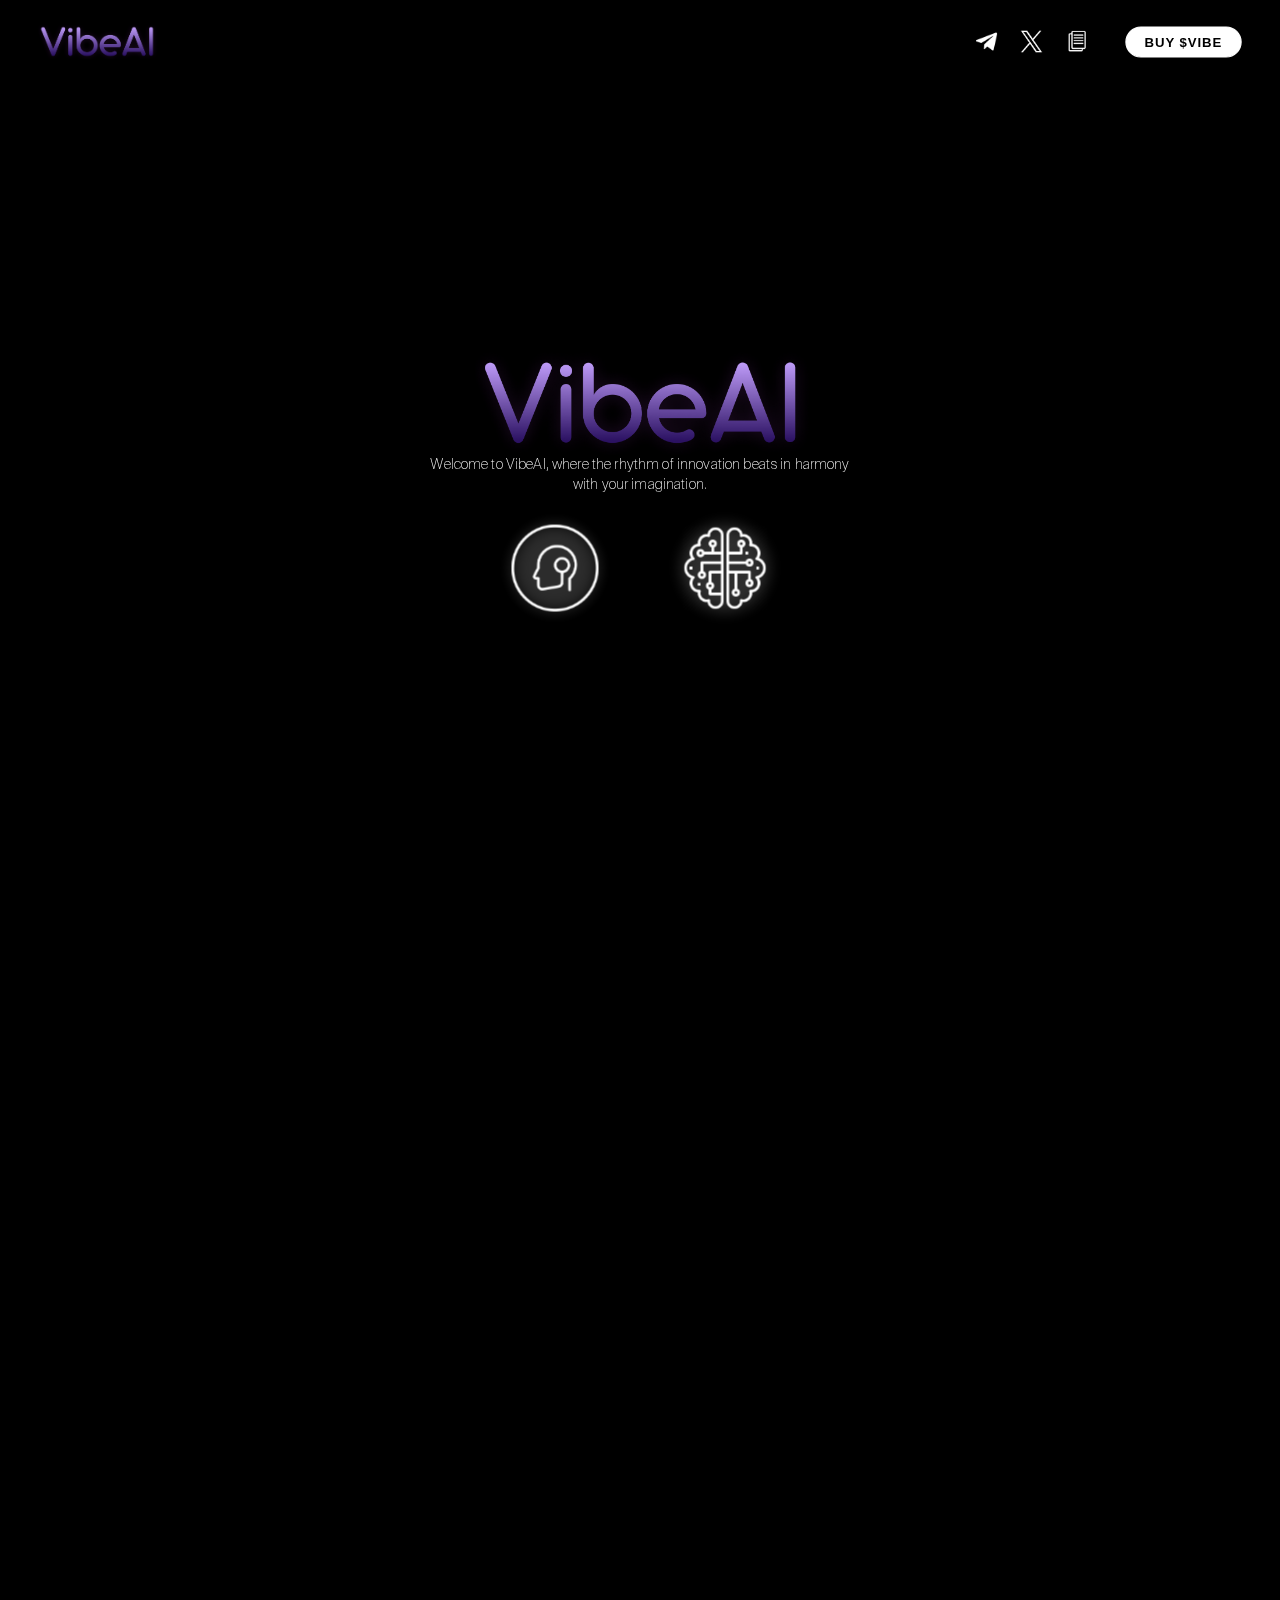
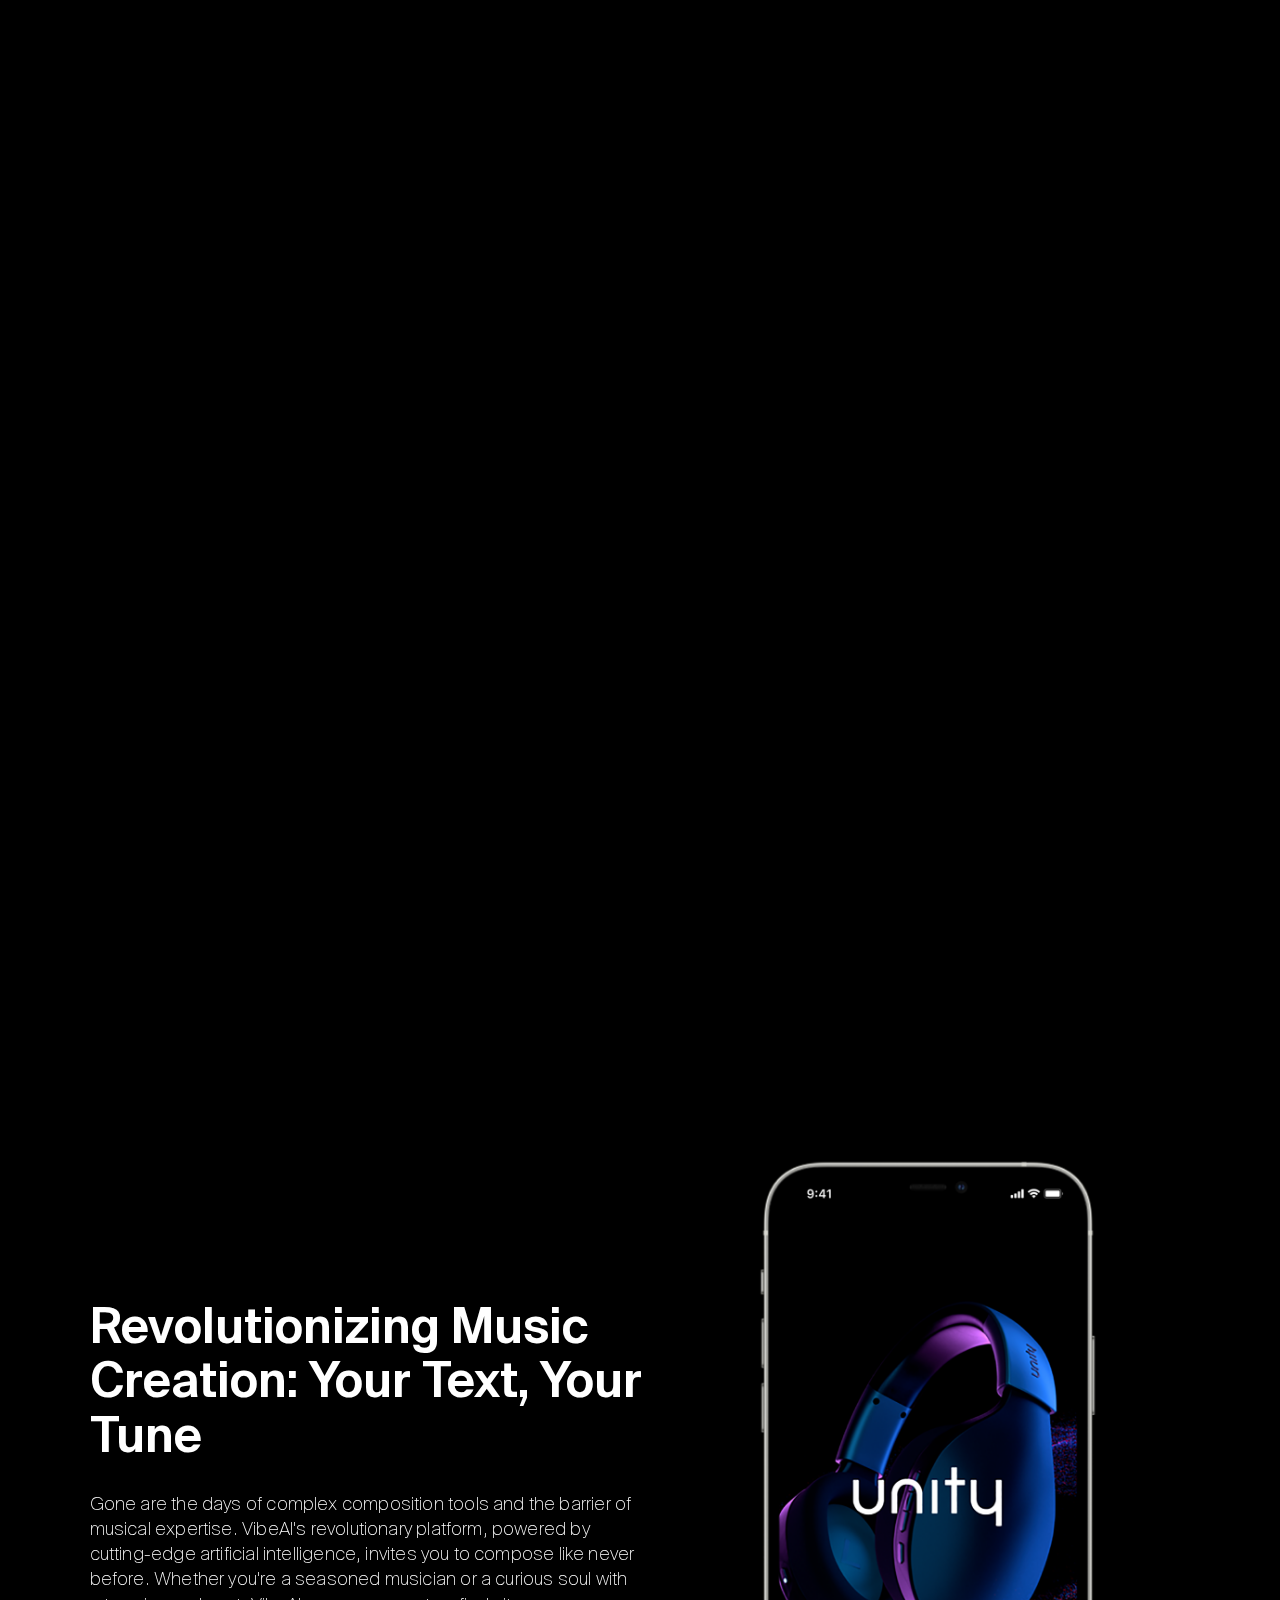
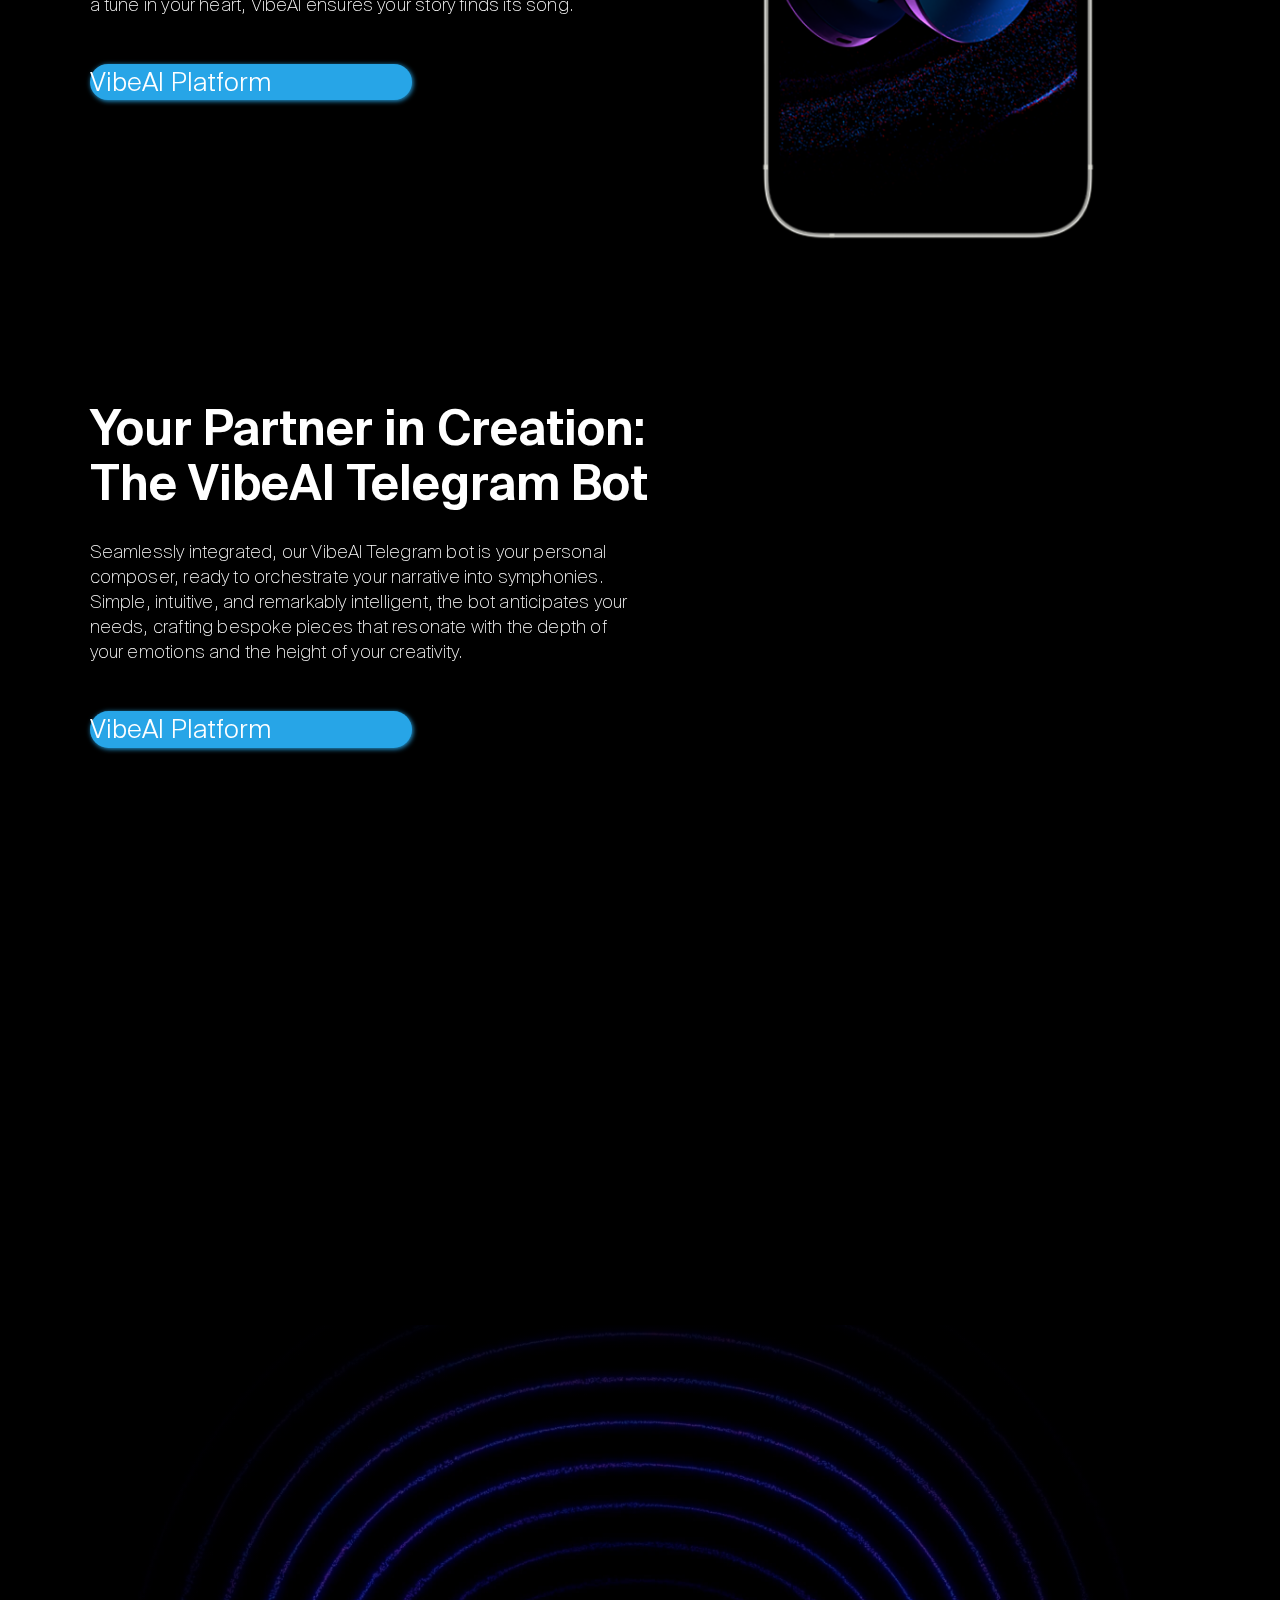
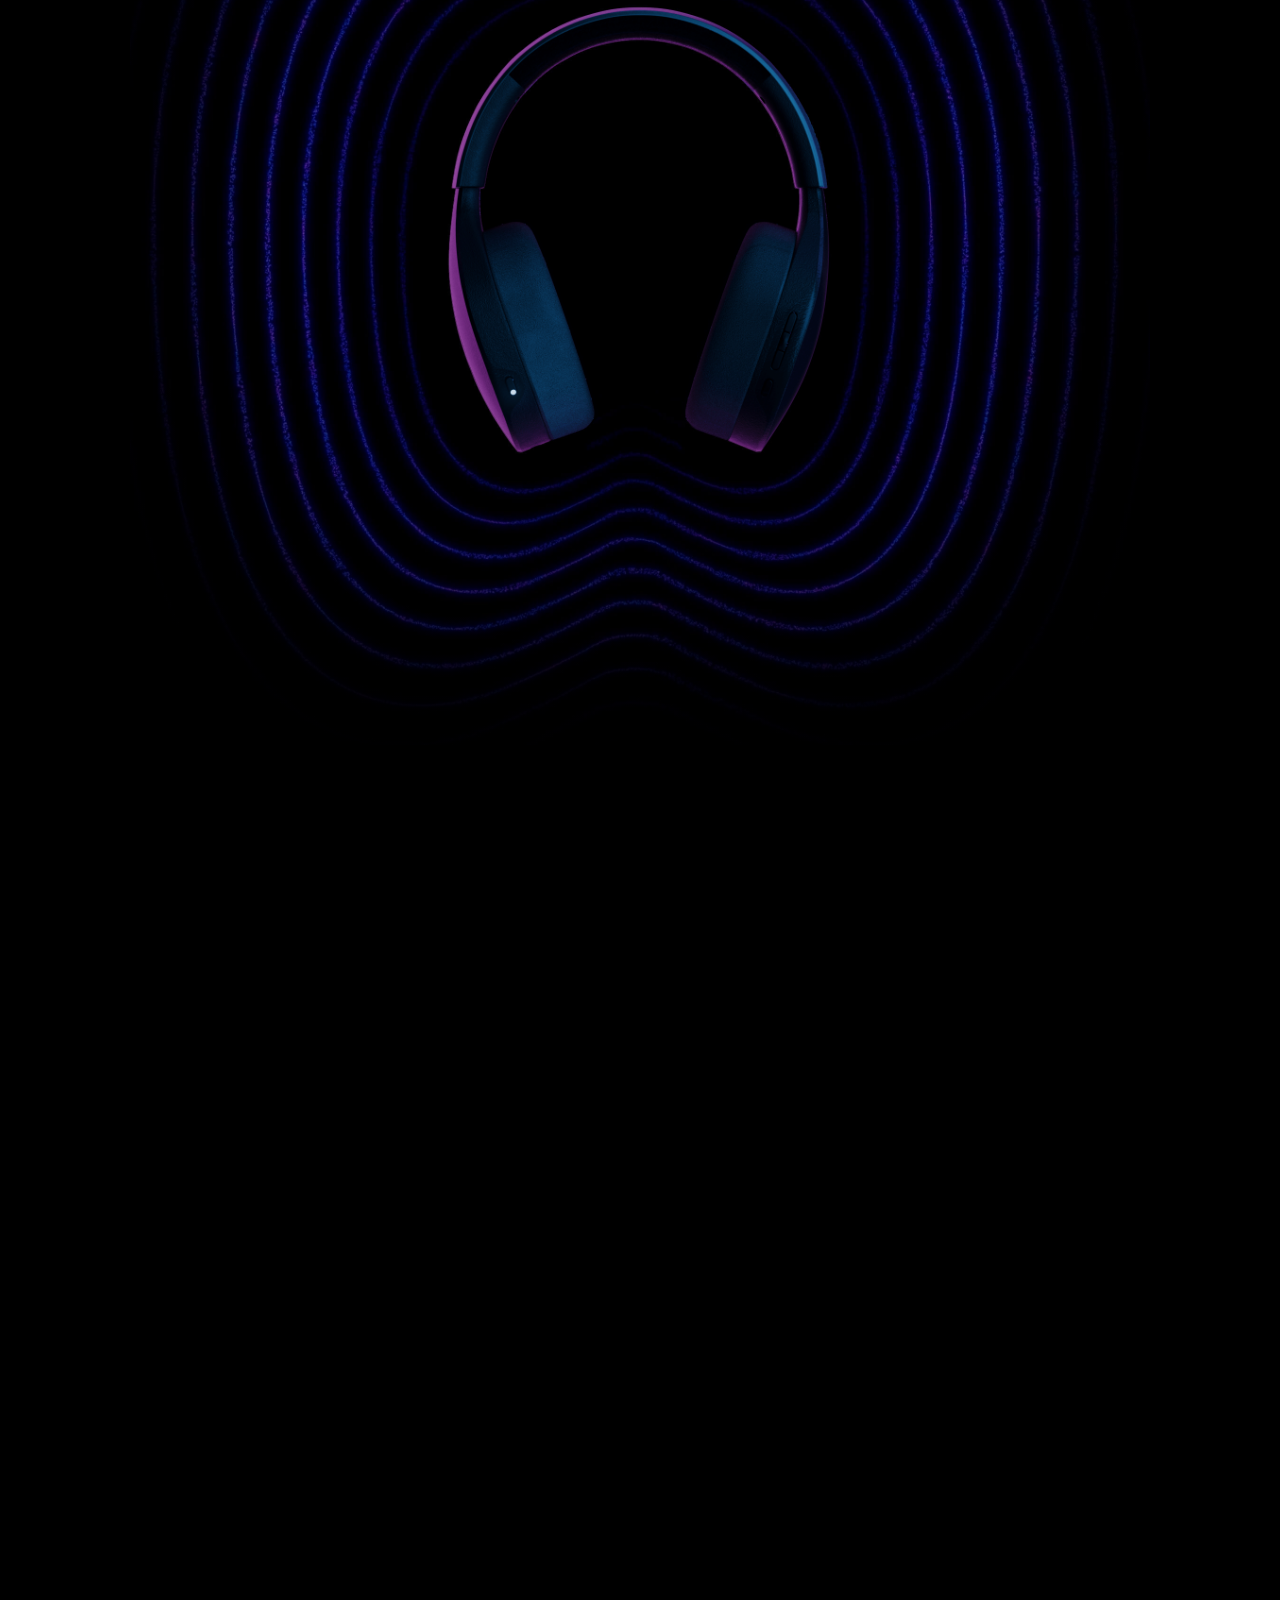
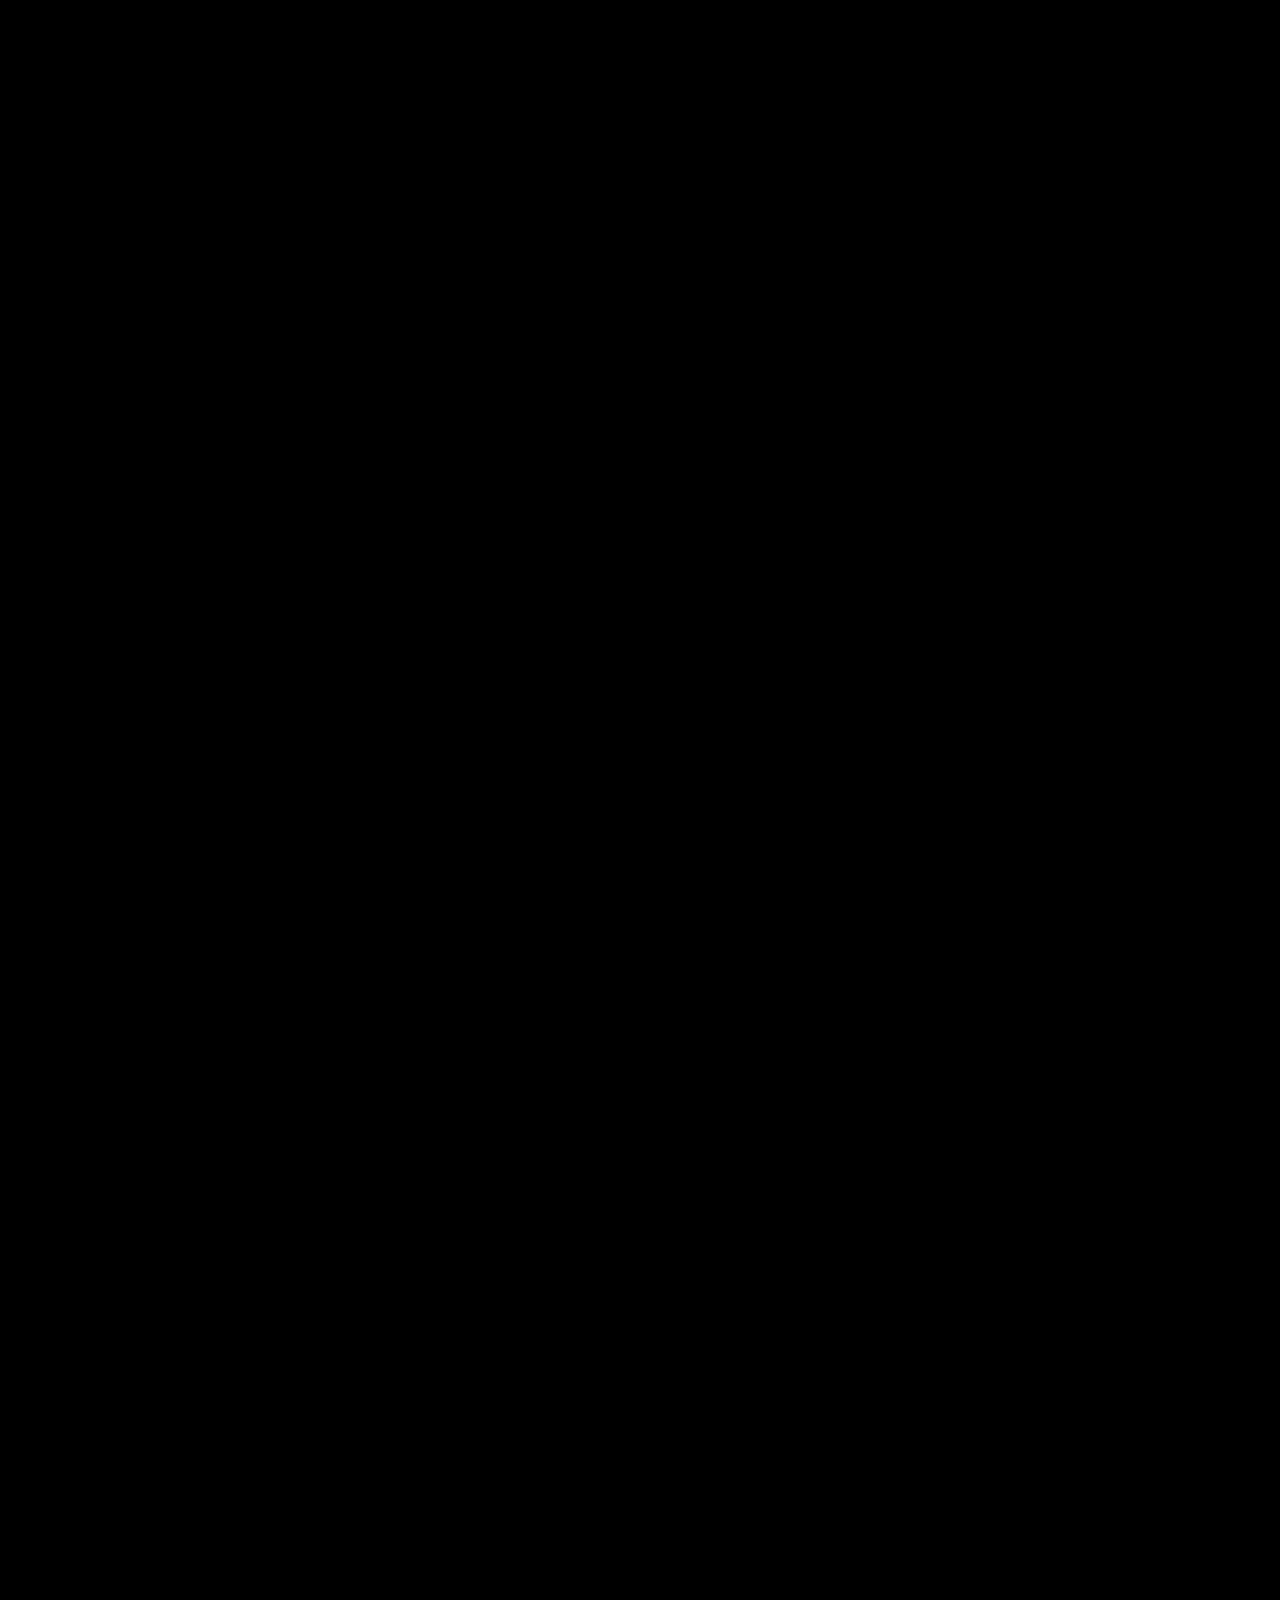
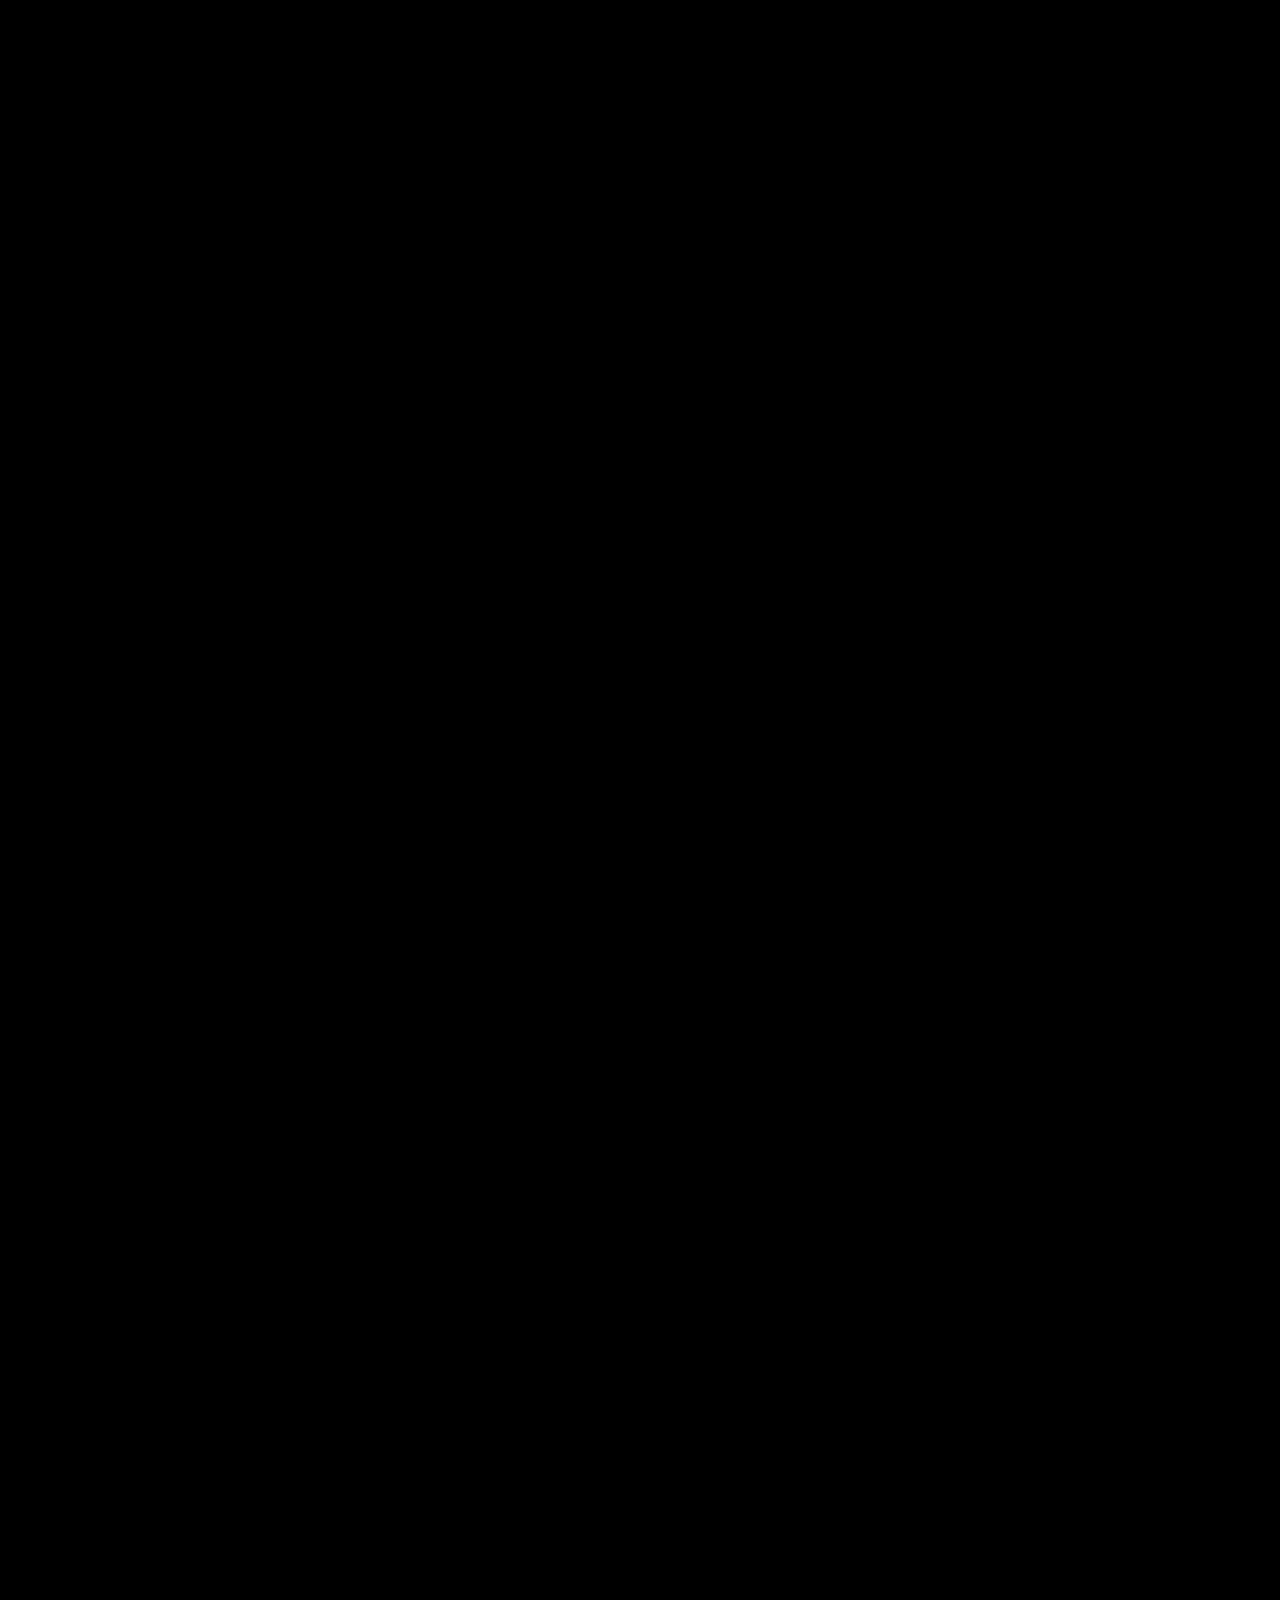
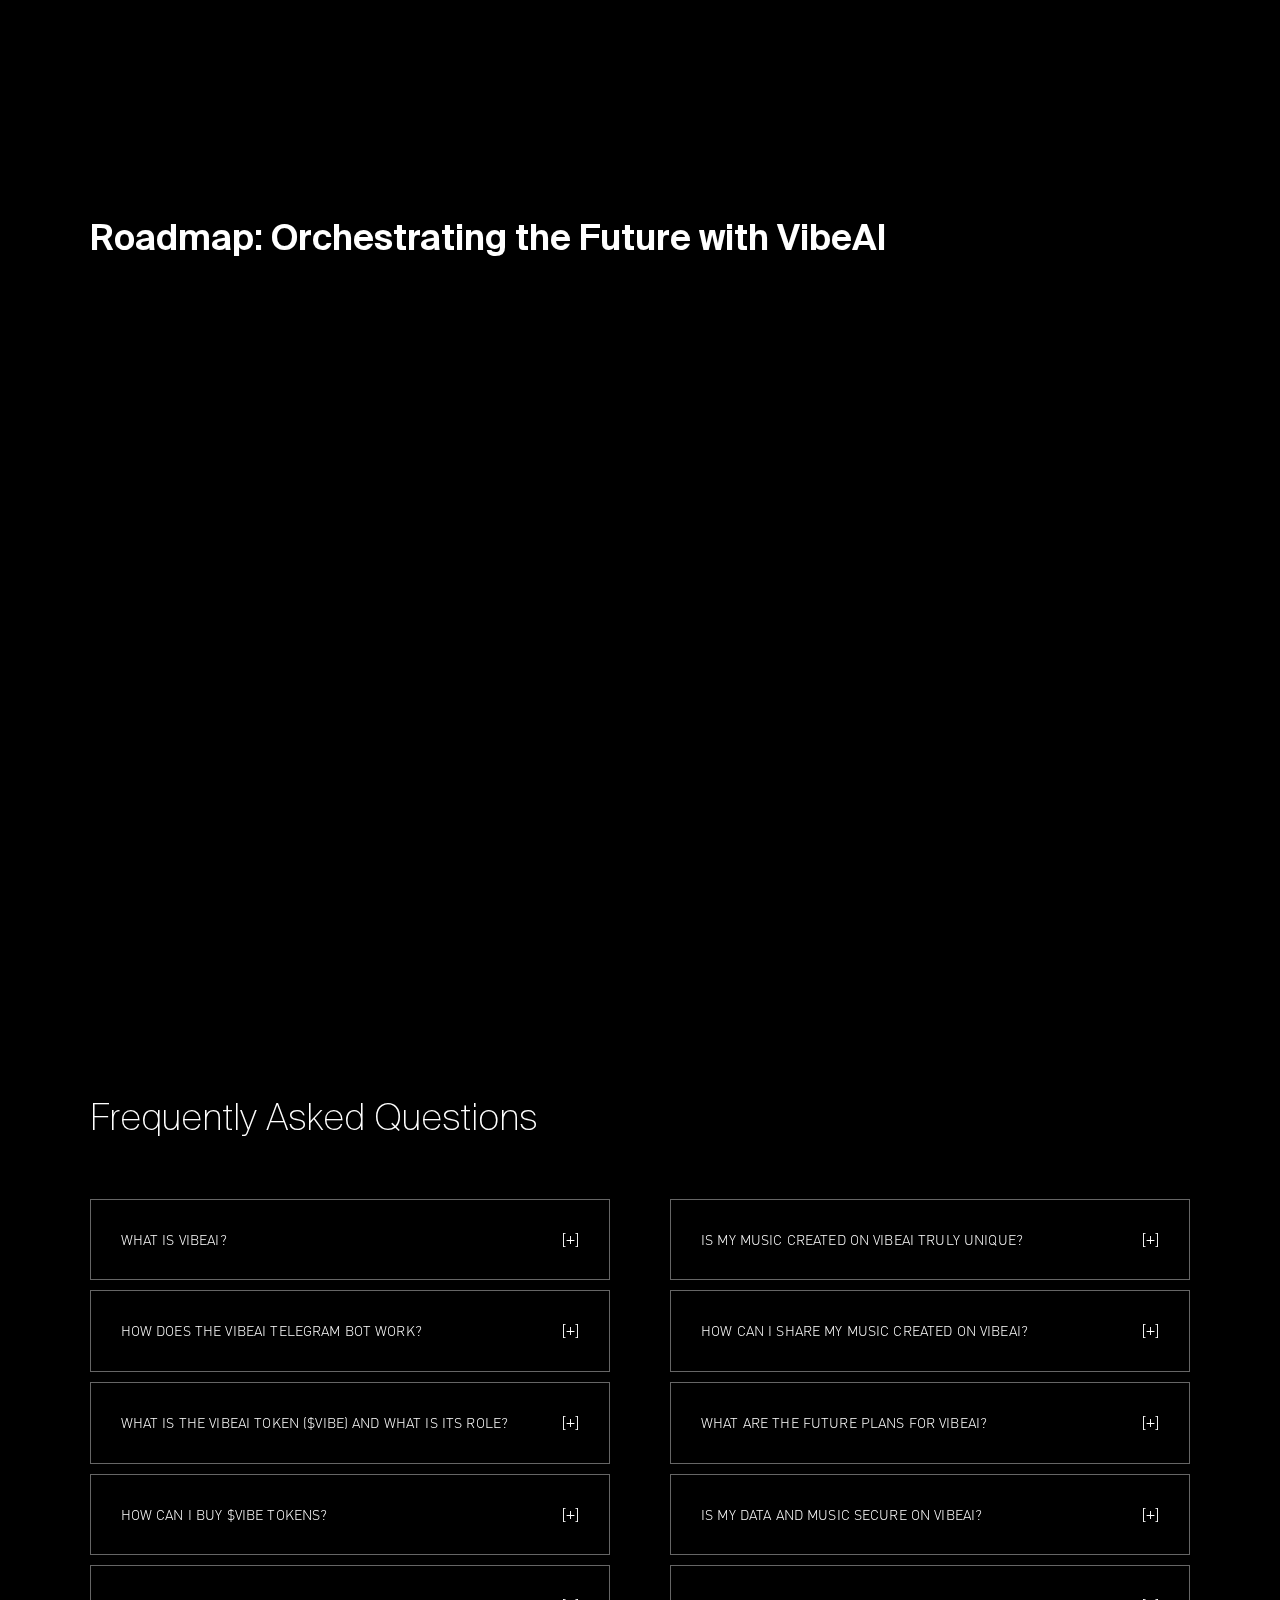
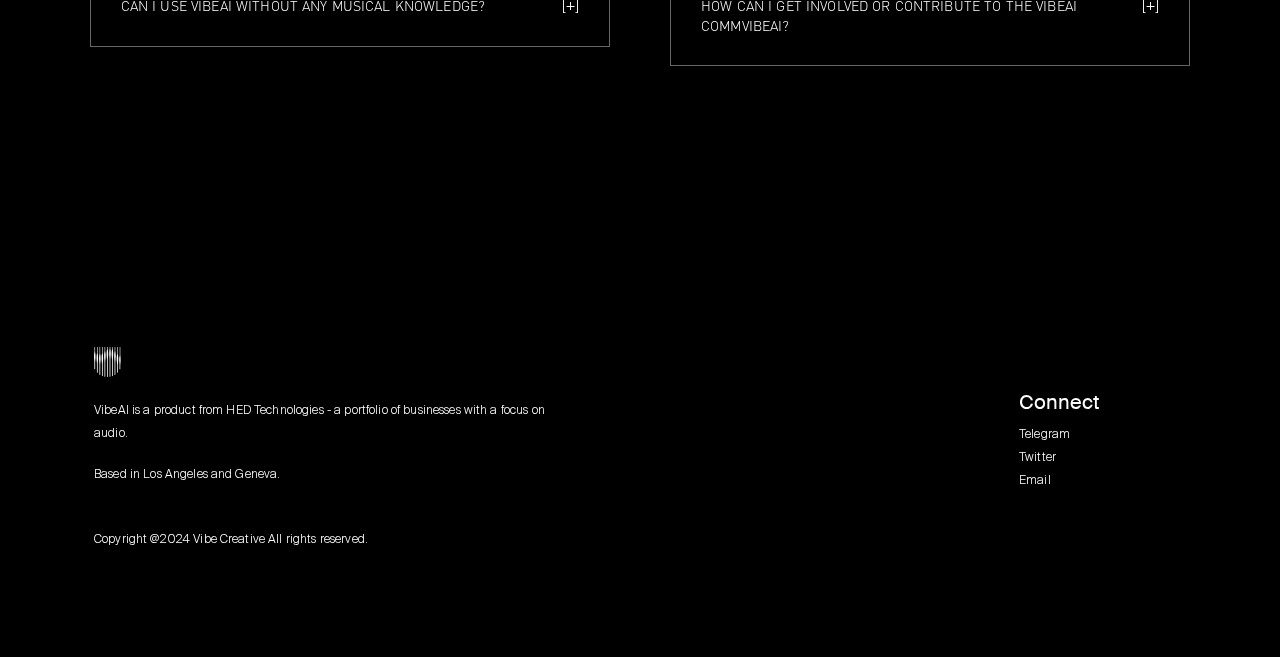
==== commit 5e7f7cbb: "Fix changes" ====
--- a/index.html
+++ b/index.html
@@ -3,7 +3,7 @@
    <head>
       <script>
          if (location.hash == "" && location.pathname == "/") {
-            location.hash = '#lossless';
+            location.hash = '#home';
          }
       </script>
       <meta charset="utf-8">
@@ -16,13 +16,13 @@
       <link rel="preload" href="fonts/SuisseIntl-Thin.woff2" as="font" type="font/woff2" crossorigin="anonymous">
       <link rel="preload" href="fonts/5590868/e39ef3e7-91b2-45d0-8c2f-cfdcd0c0ab94.woff2" as="font" type="font/woff2" crossorigin="anonymous">
       <title>VibeAI</title>
-      <meta name="description" content="VibeAI is the first wifi headphone which can stream lossless uncompressed Hi-Res audio up to 96kHz 24-bit depth audio quality wirelessly">
       <meta property="og:image" content="https://cdn.sanity.io/images/qma4kai1/production/9671b5961e0973f9d7b1056cf816179f936262de-1920x1920.jpg?rect=0,456,1920,1008&amp;w=1200&amp;h=630">
       <meta name="twitter:image" content="https://cdn.sanity.io/images/qma4kai1/production/9671b5961e0973f9d7b1056cf816179f936262de-1920x1920.jpg?rect=0,456,1920,1008&amp;w=1200&amp;h=630">
       <meta property="og:type" content="website">
       <meta name="twitter:card" content="summary_large_image">
       <meta name="og:site_name" content="VibeAI">
-      <link rel="preload" as="image" imagesrcset="/_next/image?url=%2F_next%2Fstatic%2Fmedia%2Fheadphones-1.f152f70e.png&amp;w=640&amp;q=100 640w, /_next/image?url=%2F_next%2Fstatic%2Fmedia%2Fheadphones-1.f152f70e.png&amp;w=750&amp;q=100 750w, /_next/image?url=%2F_next%2Fstatic%2Fmedia%2Fheadphones-1.f152f70e.png&amp;w=828&amp;q=100 828w, /_next/image?url=%2F_next%2Fstatic%2Fmedia%2Fheadphones-1.f152f70e.png&amp;w=1080&amp;q=100 1080w, /_next/image?url=%2F_next%2Fstatic%2Fmedia%2Fheadphones-1.f152f70e.png&amp;w=1200&amp;q=100 1200w, /_next/image?url=%2F_next%2Fstatic%2Fmedia%2Fheadphones-1.f152f70e.png&amp;w=1920&amp;q=100 1920w, /_next/image?url=%2F_next%2Fstatic%2Fmedia%2Fheadphones-1.f152f70e.png&amp;w=2048&amp;q=100 2048w, /_next/image?url=%2F_next%2Fstatic%2Fmedia%2Fheadphones-1.f152f70e.png&amp;w=3840&amp;q=100 3840w" imagesizes="100vw">
+      <link rel="preload" href="_next/static/chunks/588.cf14743be5a54ef9.js" />
+      <!-- <link rel="preload" as="image" imagesrcset="/_next/image?url=%2F_next%2Fstatic%2Fmedia%2Fheadphones-1.f152f70e.png&amp;w=640&amp;q=100 640w, /_next/image?url=%2F_next%2Fstatic%2Fmedia%2Fheadphones-1.f152f70e.png&amp;w=750&amp;q=100 750w, /_next/image?url=%2F_next%2Fstatic%2Fmedia%2Fheadphones-1.f152f70e.png&amp;w=828&amp;q=100 828w, /_next/image?url=%2F_next%2Fstatic%2Fmedia%2Fheadphones-1.f152f70e.png&amp;w=1080&amp;q=100 1080w, /_next/image?url=%2F_next%2Fstatic%2Fmedia%2Fheadphones-1.f152f70e.png&amp;w=1200&amp;q=100 1200w, /_next/image?url=%2F_next%2Fstatic%2Fmedia%2Fheadphones-1.f152f70e.png&amp;w=1920&amp;q=100 1920w, /_next/image?url=%2F_next%2Fstatic%2Fmedia%2Fheadphones-1.f152f70e.png&amp;w=2048&amp;q=100 2048w, /_next/image?url=%2F_next%2Fstatic%2Fmedia%2Fheadphones-1.f152f70e.png&amp;w=3840&amp;q=100 3840w" imagesizes="100vw">
       <link rel="preload" as="image" imagesrcset="/_next/image?url=%2F_next%2Fstatic%2Fmedia%2Fprofile.77f1c58e.jpg&amp;w=640&amp;q=100 640w, /_next/image?url=%2F_next%2Fstatic%2Fmedia%2Fprofile.77f1c58e.jpg&amp;w=750&amp;q=100 750w, /_next/image?url=%2F_next%2Fstatic%2Fmedia%2Fprofile.77f1c58e.jpg&amp;w=828&amp;q=100 828w, /_next/image?url=%2F_next%2Fstatic%2Fmedia%2Fprofile.77f1c58e.jpg&amp;w=1080&amp;q=100 1080w, /_next/image?url=%2F_next%2Fstatic%2Fmedia%2Fprofile.77f1c58e.jpg&amp;w=1200&amp;q=100 1200w, /_next/image?url=%2F_next%2Fstatic%2Fmedia%2Fprofile.77f1c58e.jpg&amp;w=1920&amp;q=100 1920w, /_next/image?url=%2F_next%2Fstatic%2Fmedia%2Fprofile.77f1c58e.jpg&amp;w=2048&amp;q=100 2048w, /_next/image?url=%2F_next%2Fstatic%2Fmedia%2Fprofile.77f1c58e.jpg&amp;w=3840&amp;q=100 3840w" imagesizes="100vw">
       <link rel="preload" as="image" imagesrcset="/_next/image?url=%2F_next%2Fstatic%2Fmedia%2Fheadphones-2.a59a1e15.png&amp;w=640&amp;q=100 640w, /_next/image?url=%2F_next%2Fstatic%2Fmedia%2Fheadphones-2.a59a1e15.png&amp;w=750&amp;q=100 750w, /_next/image?url=%2F_next%2Fstatic%2Fmedia%2Fheadphones-2.a59a1e15.png&amp;w=828&amp;q=100 828w, /_next/image?url=%2F_next%2Fstatic%2Fmedia%2Fheadphones-2.a59a1e15.png&amp;w=1080&amp;q=100 1080w, /_next/image?url=%2F_next%2Fstatic%2Fmedia%2Fheadphones-2.a59a1e15.png&amp;w=1200&amp;q=100 1200w, /_next/image?url=%2F_next%2Fstatic%2Fmedia%2Fheadphones-2.a59a1e15.png&amp;w=1920&amp;q=100 1920w, /_next/image?url=%2F_next%2Fstatic%2Fmedia%2Fheadphones-2.a59a1e15.png&amp;w=2048&amp;q=100 2048w, /_next/image?url=%2F_next%2Fstatic%2Fmedia%2Fheadphones-2.a59a1e15.png&amp;w=3840&amp;q=100 3840w" imagesizes="100vw">
       <link rel="preload" as="image" imagesrcset="/_next/image?url=%2F_next%2Fstatic%2Fmedia%2Fqobuz.58b65939.png&amp;w=256&amp;q=75 1x, /_next/image?url=%2F_next%2Fstatic%2Fmedia%2Fqobuz.58b65939.png&amp;w=640&amp;q=75 2x">
@@ -36,7 +36,7 @@
       <link rel="preload" as="image" imagesrcset="/_next/image?url=%2F_next%2Fstatic%2Fmedia%2Fdevice-loading.b10cd5c7.png&amp;w=640&amp;q=100 640w, /_next/image?url=%2F_next%2Fstatic%2Fmedia%2Fdevice-loading.b10cd5c7.png&amp;w=750&amp;q=100 750w, /_next/image?url=%2F_next%2Fstatic%2Fmedia%2Fdevice-loading.b10cd5c7.png&amp;w=828&amp;q=100 828w, /_next/image?url=%2F_next%2Fstatic%2Fmedia%2Fdevice-loading.b10cd5c7.png&amp;w=1080&amp;q=100 1080w, /_next/image?url=%2F_next%2Fstatic%2Fmedia%2Fdevice-loading.b10cd5c7.png&amp;w=1200&amp;q=100 1200w, /_next/image?url=%2F_next%2Fstatic%2Fmedia%2Fdevice-loading.b10cd5c7.png&amp;w=1920&amp;q=100 1920w, /_next/image?url=%2F_next%2Fstatic%2Fmedia%2Fdevice-loading.b10cd5c7.png&amp;w=2048&amp;q=100 2048w, /_next/image?url=%2F_next%2Fstatic%2Fmedia%2Fdevice-loading.b10cd5c7.png&amp;w=3840&amp;q=100 3840w" imagesizes="100vw">
       <link rel="preload" as="image" imagesrcset="/_next/image?url=%2F_next%2Fstatic%2Fmedia%2Fdevice-streams.ce9dc261.png&amp;w=640&amp;q=100 640w, /_next/image?url=%2F_next%2Fstatic%2Fmedia%2Fdevice-streams.ce9dc261.png&amp;w=750&amp;q=100 750w, /_next/image?url=%2F_next%2Fstatic%2Fmedia%2Fdevice-streams.ce9dc261.png&amp;w=828&amp;q=100 828w, /_next/image?url=%2F_next%2Fstatic%2Fmedia%2Fdevice-streams.ce9dc261.png&amp;w=1080&amp;q=100 1080w, /_next/image?url=%2F_next%2Fstatic%2Fmedia%2Fdevice-streams.ce9dc261.png&amp;w=1200&amp;q=100 1200w, /_next/image?url=%2F_next%2Fstatic%2Fmedia%2Fdevice-streams.ce9dc261.png&amp;w=1920&amp;q=100 1920w, /_next/image?url=%2F_next%2Fstatic%2Fmedia%2Fdevice-streams.ce9dc261.png&amp;w=2048&amp;q=100 2048w, /_next/image?url=%2F_next%2Fstatic%2Fmedia%2Fdevice-streams.ce9dc261.png&amp;w=3840&amp;q=100 3840w" imagesizes="100vw">
       <link rel="preload" as="image" imagesrcset="/_next/image?url=%2F_next%2Fstatic%2Fmedia%2Fapp-store-coming-2x.9910f99c.png&amp;w=640&amp;q=75 640w, /_next/image?url=%2F_next%2Fstatic%2Fmedia%2Fapp-store-coming-2x.9910f99c.png&amp;w=750&amp;q=75 750w, /_next/image?url=%2F_next%2Fstatic%2Fmedia%2Fapp-store-coming-2x.9910f99c.png&amp;w=828&amp;q=75 828w, /_next/image?url=%2F_next%2Fstatic%2Fmedia%2Fapp-store-coming-2x.9910f99c.png&amp;w=1080&amp;q=75 1080w, /_next/image?url=%2F_next%2Fstatic%2Fmedia%2Fapp-store-coming-2x.9910f99c.png&amp;w=1200&amp;q=75 1200w, /_next/image?url=%2F_next%2Fstatic%2Fmedia%2Fapp-store-coming-2x.9910f99c.png&amp;w=1920&amp;q=75 1920w, /_next/image?url=%2F_next%2Fstatic%2Fmedia%2Fapp-store-coming-2x.9910f99c.png&amp;w=2048&amp;q=75 2048w, /_next/image?url=%2F_next%2Fstatic%2Fmedia%2Fapp-store-coming-2x.9910f99c.png&amp;w=3840&amp;q=75 3840w" imagesizes="100vw">
-      <link rel="preload" as="image" imagesrcset="/_next/image?url=%2F_next%2Fstatic%2Fmedia%2Fhero.cb9d2857.png&amp;w=640&amp;q=75 640w, /_next/image?url=%2F_next%2Fstatic%2Fmedia%2Fhero.cb9d2857.png&amp;w=750&amp;q=75 750w, /_next/image?url=%2F_next%2Fstatic%2Fmedia%2Fhero.cb9d2857.png&amp;w=828&amp;q=75 828w, /_next/image?url=%2F_next%2Fstatic%2Fmedia%2Fhero.cb9d2857.png&amp;w=1080&amp;q=75 1080w, /_next/image?url=%2F_next%2Fstatic%2Fmedia%2Fhero.cb9d2857.png&amp;w=1200&amp;q=75 1200w, /_next/image?url=%2F_next%2Fstatic%2Fmedia%2Fhero.cb9d2857.png&amp;w=1920&amp;q=75 1920w, /_next/image?url=%2F_next%2Fstatic%2Fmedia%2Fhero.cb9d2857.png&amp;w=2048&amp;q=75 2048w, /_next/image?url=%2F_next%2Fstatic%2Fmedia%2Fhero.cb9d2857.png&amp;w=3840&amp;q=75 3840w" imagesizes="100vw">
+      <link rel="preload" as="image" imagesrcset="/_next/image?url=%2F_next%2Fstatic%2Fmedia%2Fhero.cb9d2857.png&amp;w=640&amp;q=75 640w, /_next/image?url=%2F_next%2Fstatic%2Fmedia%2Fhero.cb9d2857.png&amp;w=750&amp;q=75 750w, /_next/image?url=%2F_next%2Fstatic%2Fmedia%2Fhero.cb9d2857.png&amp;w=828&amp;q=75 828w, /_next/image?url=%2F_next%2Fstatic%2Fmedia%2Fhero.cb9d2857.png&amp;w=1080&amp;q=75 1080w, /_next/image?url=%2F_next%2Fstatic%2Fmedia%2Fhero.cb9d2857.png&amp;w=1200&amp;q=75 1200w, /_next/image?url=%2F_next%2Fstatic%2Fmedia%2Fhero.cb9d2857.png&amp;w=1920&amp;q=75 1920w, /_next/image?url=%2F_next%2Fstatic%2Fmedia%2Fhero.cb9d2857.png&amp;w=2048&amp;q=75 2048w, /_next/image?url=%2F_next%2Fstatic%2Fmedia%2Fhero.cb9d2857.png&amp;w=3840&amp;q=75 3840w" imagesizes="100vw"> -->
       <meta name="next-head-count" content="33">
       <script>
          (function(w,d,s,l,i) {
@@ -54,7 +54,7 @@
       <link rel="preload" href="_next/static/css/280204d4376971e0.css" as="style">
       <link rel="stylesheet" href="_next/static/css/280204d4376971e0.css" data-n-p="">
       <noscript data-n-css=""></noscript>
-      <script defer="" nomodule="" src="_next/static/chunks/polyfills-c67a75d1b6f99dc8.js"></script><script src="_next/static/chunks/webpack-0ca27ad3e92d30e3.js" defer=""></script><script src="_next/static/chunks/framework-66d32731bdd20e83.js" defer=""></script><script src="_next/static/chunks/main-6518939e9d3eed93.js" defer=""></script><script src="_next/static/chunks/pages/_app-c5d74ecc62b58287.js" defer=""></script><script src="_next/static/chunks/182-b8a2e62d8d074b4b.js" defer=""></script><script src="_next/static/chunks/pages/index-39aca30ee0a21d2a.js" defer=""></script><script src="_next/static/rLNtUXJB0fCTVSP9x4OXm/_buildManifest.js" defer=""></script><script src="_next/static/rLNtUXJB0fCTVSP9x4OXm/_ssgManifest.js" defer=""></script>
+      <script defer="" nomodule="" src="_next/static/chunks/polyfills-c67a75d1b6f99dc8.js"></script><script src="_next/static/chunks/webpack-0ca27ad3e92d30e3.js" defer=""></script><script src="_next/static/chunks/framework-66d32731bdd20e83.js" defer=""></script><script src="_next/static/chunks/main-6518939e9d3eed93.js" defer=""></script><script src="_next/static/chunks/pages/_app-c5d74ecc62b58287.js" defer=""></script><script src="_next/static/chunks/182-b8a2e62d8d074b4b.js" defer=""></script><script src="_next/static/chunks/pages/index-39aca30ee0a21d2a.js" defer=""></script>
       <style>
          /* .change-style-menu {
             position: absolute;
@@ -71,6 +71,7 @@
             display: flex;
             justify-content: right;
             margin-right: 4vh;
+            width: 100%;
          }
 
          .header_content_link_mobile {
@@ -86,7 +87,7 @@
          }
 
          .header_link {
-            width: 4%;
+            width: 3vh;
             margin: 0 1vh 0 1vh;
             /* margin-left: auto;
             margin-right: 2vw; */
@@ -1479,7 +1480,7 @@
                      </div>
                      <div class="purchase-overview__hero">
                         <div class="purchase-overview__hero-position">
-                           <div class="purchase-overview__hero-image"><span style="box-sizing:border-box;display:block;overflow:hidden;width:initial;height:initial;background:none;opacity:1;border:0;margin:0;padding:0;position:absolute;top:0;left:0;bottom:0;right:0"><img alt="" sizes="100vw" srcset="_next/hero-1.png 640w?url=%2F_next%2Fstatic%2Fmedia%2Fhero.cb9d2857.png&amp;w=640&amp;q=75 640w, _next/hero-2.png 750we?url=%2F_next%2Fstatic%2Fmedia%2Fhero.cb9d2857.png&amp;w=750&amp;q=75 750w, _next/hero-3.png 828we?url=%2F_next%2Fstatic%2Fmedia%2Fhero.cb9d2857.png&amp;w=828&amp;q=75 828w, _next/hero-4.png 1080we?url=%2F_next%2Fstatic%2Fmedia%2Fhero.cb9d2857.png&amp;w=1080&amp;q=75 1080w, _next/hero-5.png 1200we?url=%2F_next%2Fstatic%2Fmedia%2Fhero.cb9d2857.png&amp;w=1200&amp;q=75 1200w, _next/hero-6.png 1920we?url=%2F_next%2Fstatic%2Fmedia%2Fhero.cb9d2857.png&amp;w=1920&amp;q=75 1920w, _next/hero-7.png 2048we?url=%2F_next%2Fstatic%2Fmedia%2Fhero.cb9d2857.png&amp;w=2048&amp;q=75 2048w, _next/hero.png 3840we?url=%2F_next%2Fstatic%2Fmedia%2Fhero.cb9d2857.png&amp;w=3840&amp;q=75 3840w" src="_next/hero.png?url=%2F_next%2Fstatic%2Fmedia%2Fhero.cb9d2857.png&amp;w=3840&amp;q=75" decoding="async" data-nimg="fill" style="position:absolute;top:0;left:0;bottom:0;right:0;box-sizing:border-box;padding:0;border:none;margin:auto;display:block;width:0;height:0;min-width:100%;max-width:100%;min-height:100%;max-height:100%;object-fit:contain"></span></div>
+                           <!-- <div class="purchase-overview__hero-image"><span style="box-sizing:border-box;display:block;overflow:hidden;width:initial;height:initial;background:none;opacity:1;border:0;margin:0;padding:0;position:absolute;top:0;left:0;bottom:0;right:0"><img alt="" sizes="100vw" srcset="_next/hero-1.png 640w?url=%2F_next%2Fstatic%2Fmedia%2Fhero.cb9d2857.png&amp;w=640&amp;q=75 640w, _next/hero-2.png 750we?url=%2F_next%2Fstatic%2Fmedia%2Fhero.cb9d2857.png&amp;w=750&amp;q=75 750w, _next/hero-3.png 828we?url=%2F_next%2Fstatic%2Fmedia%2Fhero.cb9d2857.png&amp;w=828&amp;q=75 828w, _next/hero-4.png 1080we?url=%2F_next%2Fstatic%2Fmedia%2Fhero.cb9d2857.png&amp;w=1080&amp;q=75 1080w, _next/hero-5.png 1200we?url=%2F_next%2Fstatic%2Fmedia%2Fhero.cb9d2857.png&amp;w=1200&amp;q=75 1200w, _next/hero-6.png 1920we?url=%2F_next%2Fstatic%2Fmedia%2Fhero.cb9d2857.png&amp;w=1920&amp;q=75 1920w, _next/hero-7.png 2048we?url=%2F_next%2Fstatic%2Fmedia%2Fhero.cb9d2857.png&amp;w=2048&amp;q=75 2048w, _next/hero.png 3840we?url=%2F_next%2Fstatic%2Fmedia%2Fhero.cb9d2857.png&amp;w=3840&amp;q=75 3840w" src="_next/hero.png?url=%2F_next%2Fstatic%2Fmedia%2Fhero.cb9d2857.png&amp;w=3840&amp;q=75" decoding="async" data-nimg="fill" style="position:absolute;top:0;left:0;bottom:0;right:0;box-sizing:border-box;padding:0;border:none;margin:auto;display:block;width:0;height:0;min-width:100%;max-width:100%;min-height:100%;max-height:100%;object-fit:contain"></span></div> -->
                            <div class="purchase-overview__hero-image-spotlight-container">
                               <div class="purchase-overview__hero-image-spotlight"></div>
                            </div>
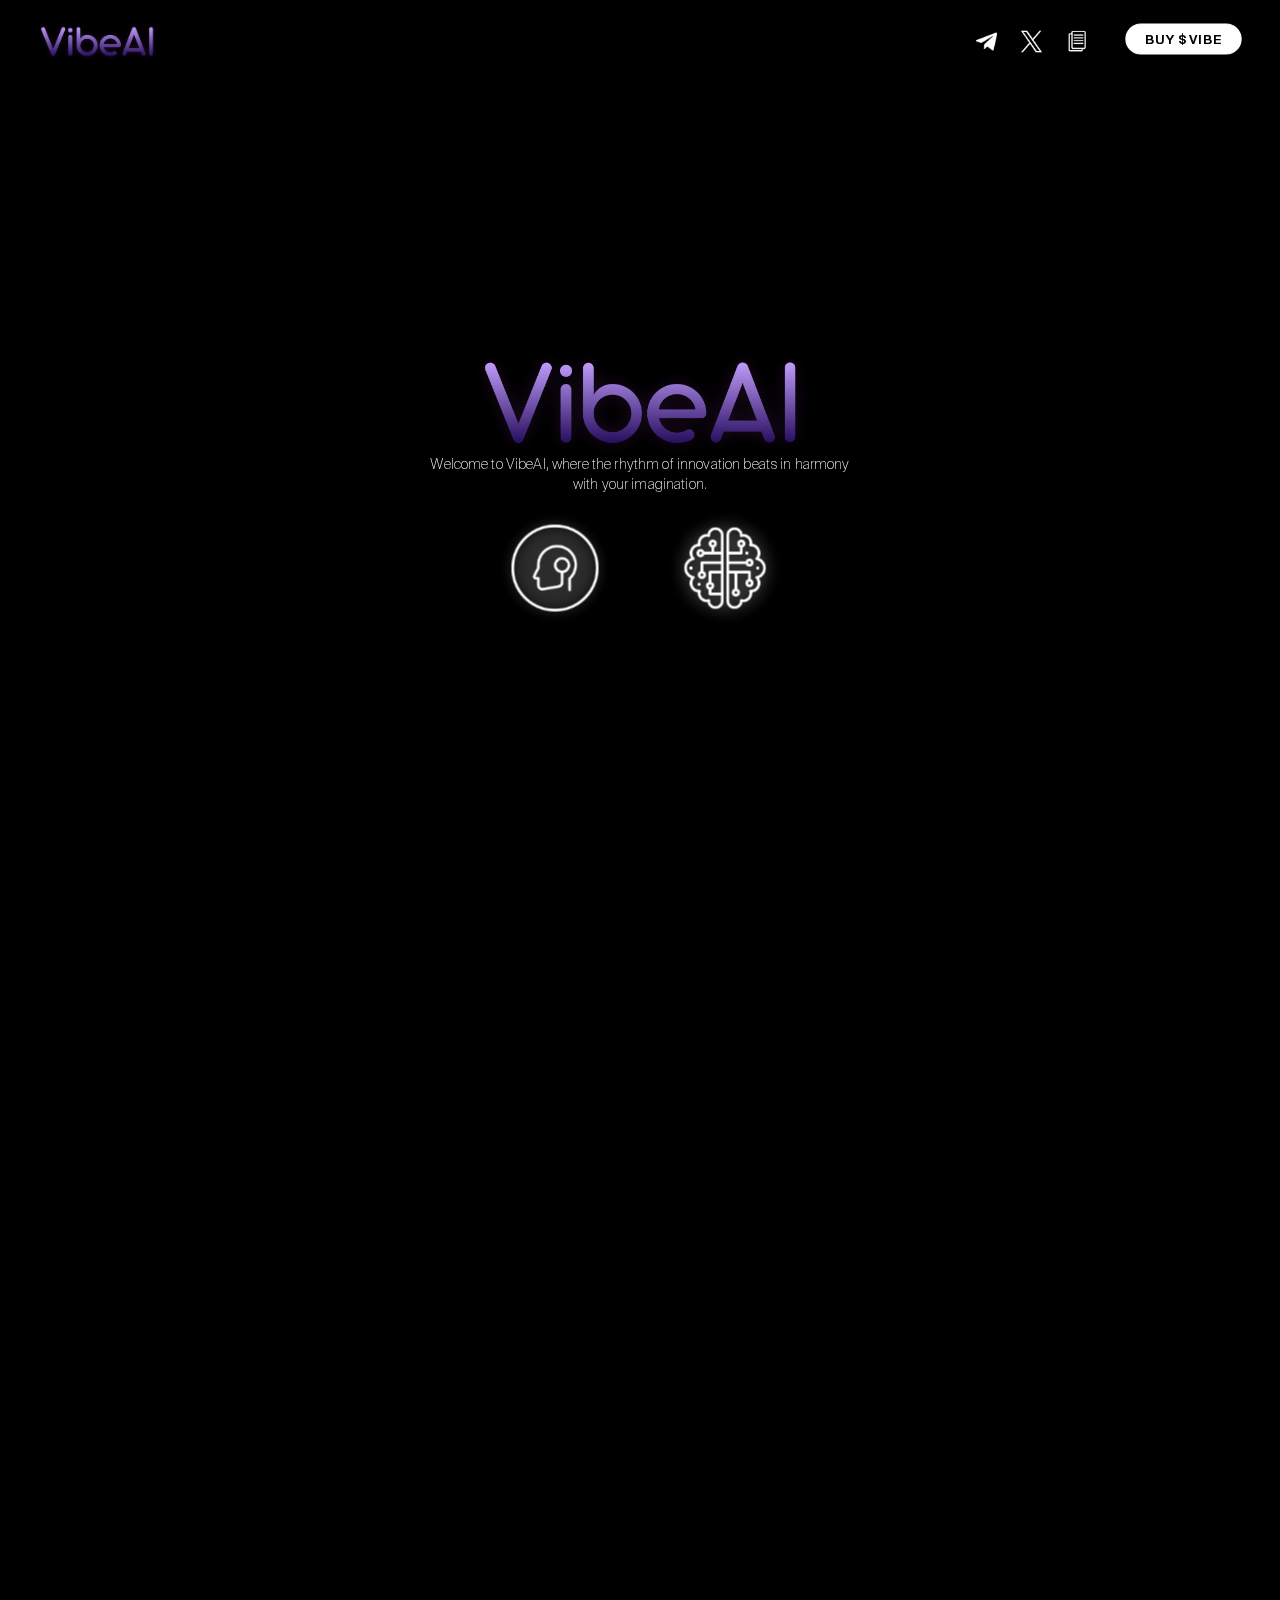
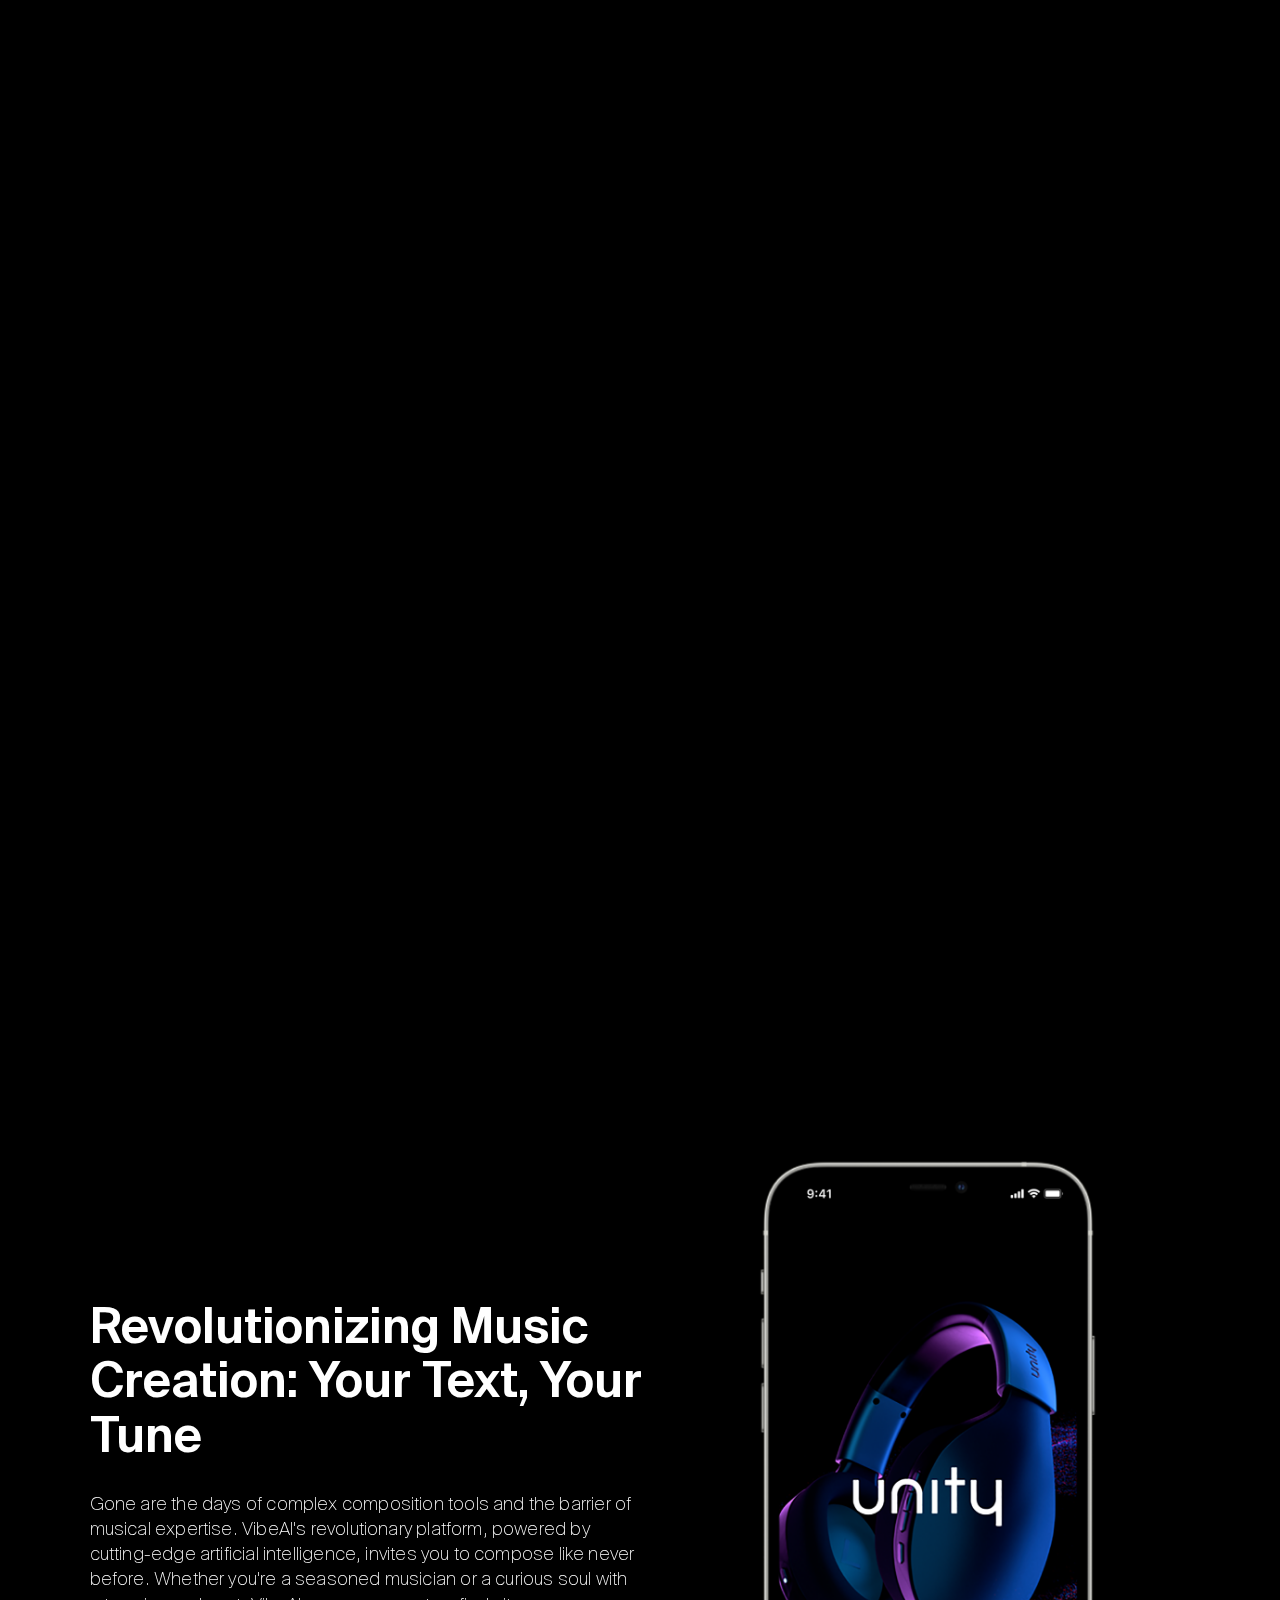
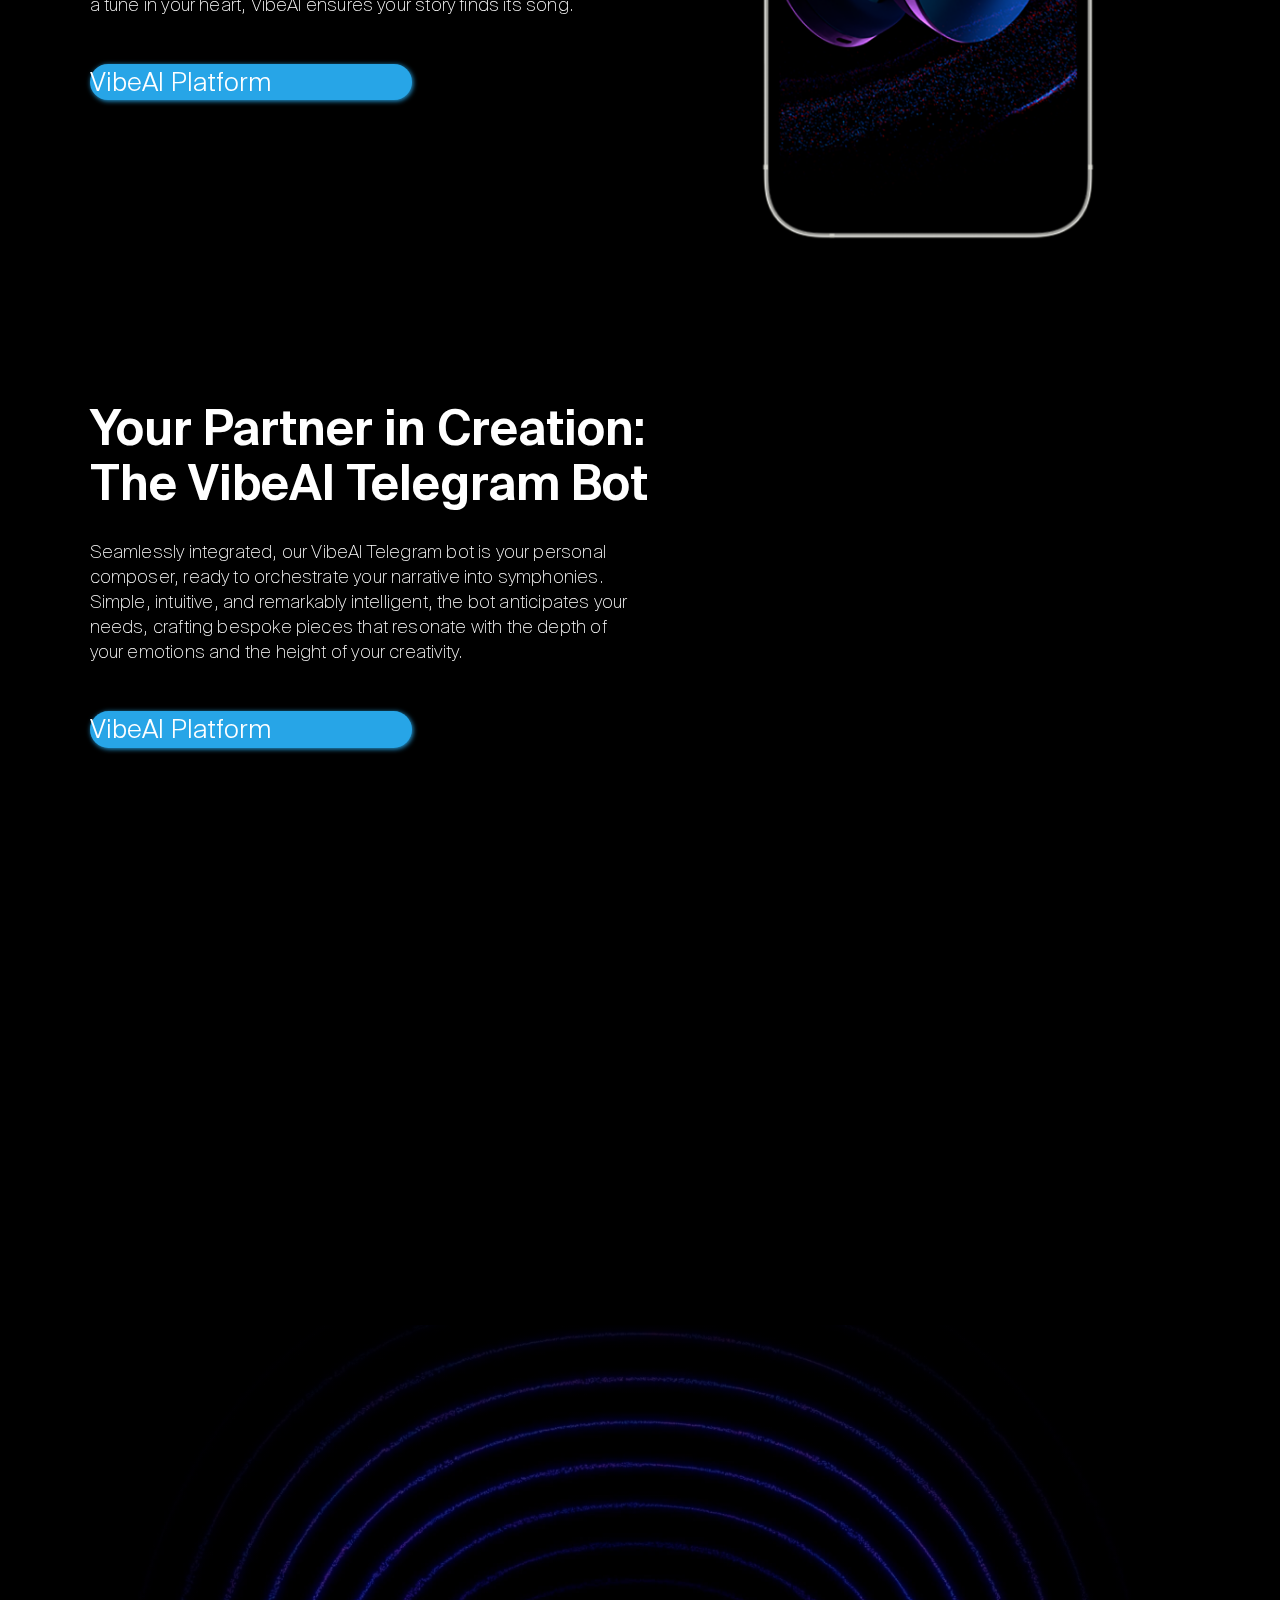
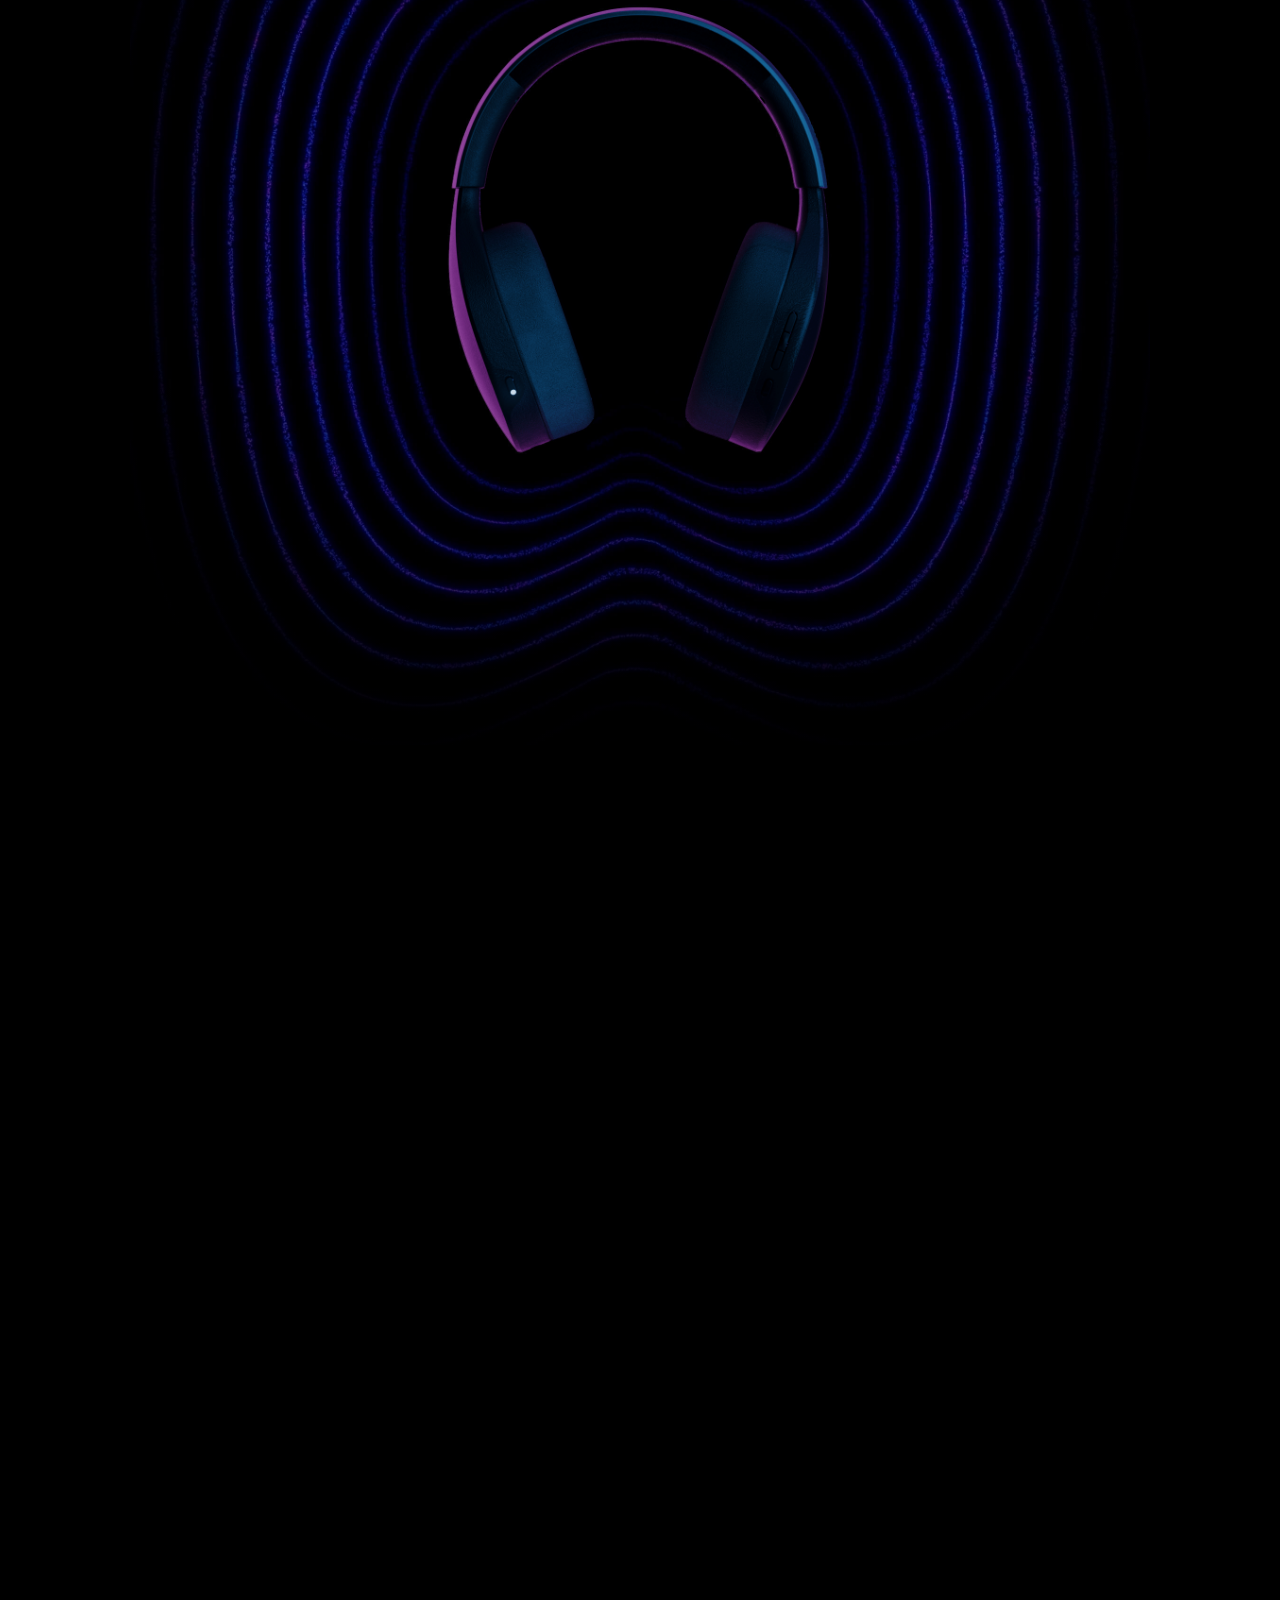
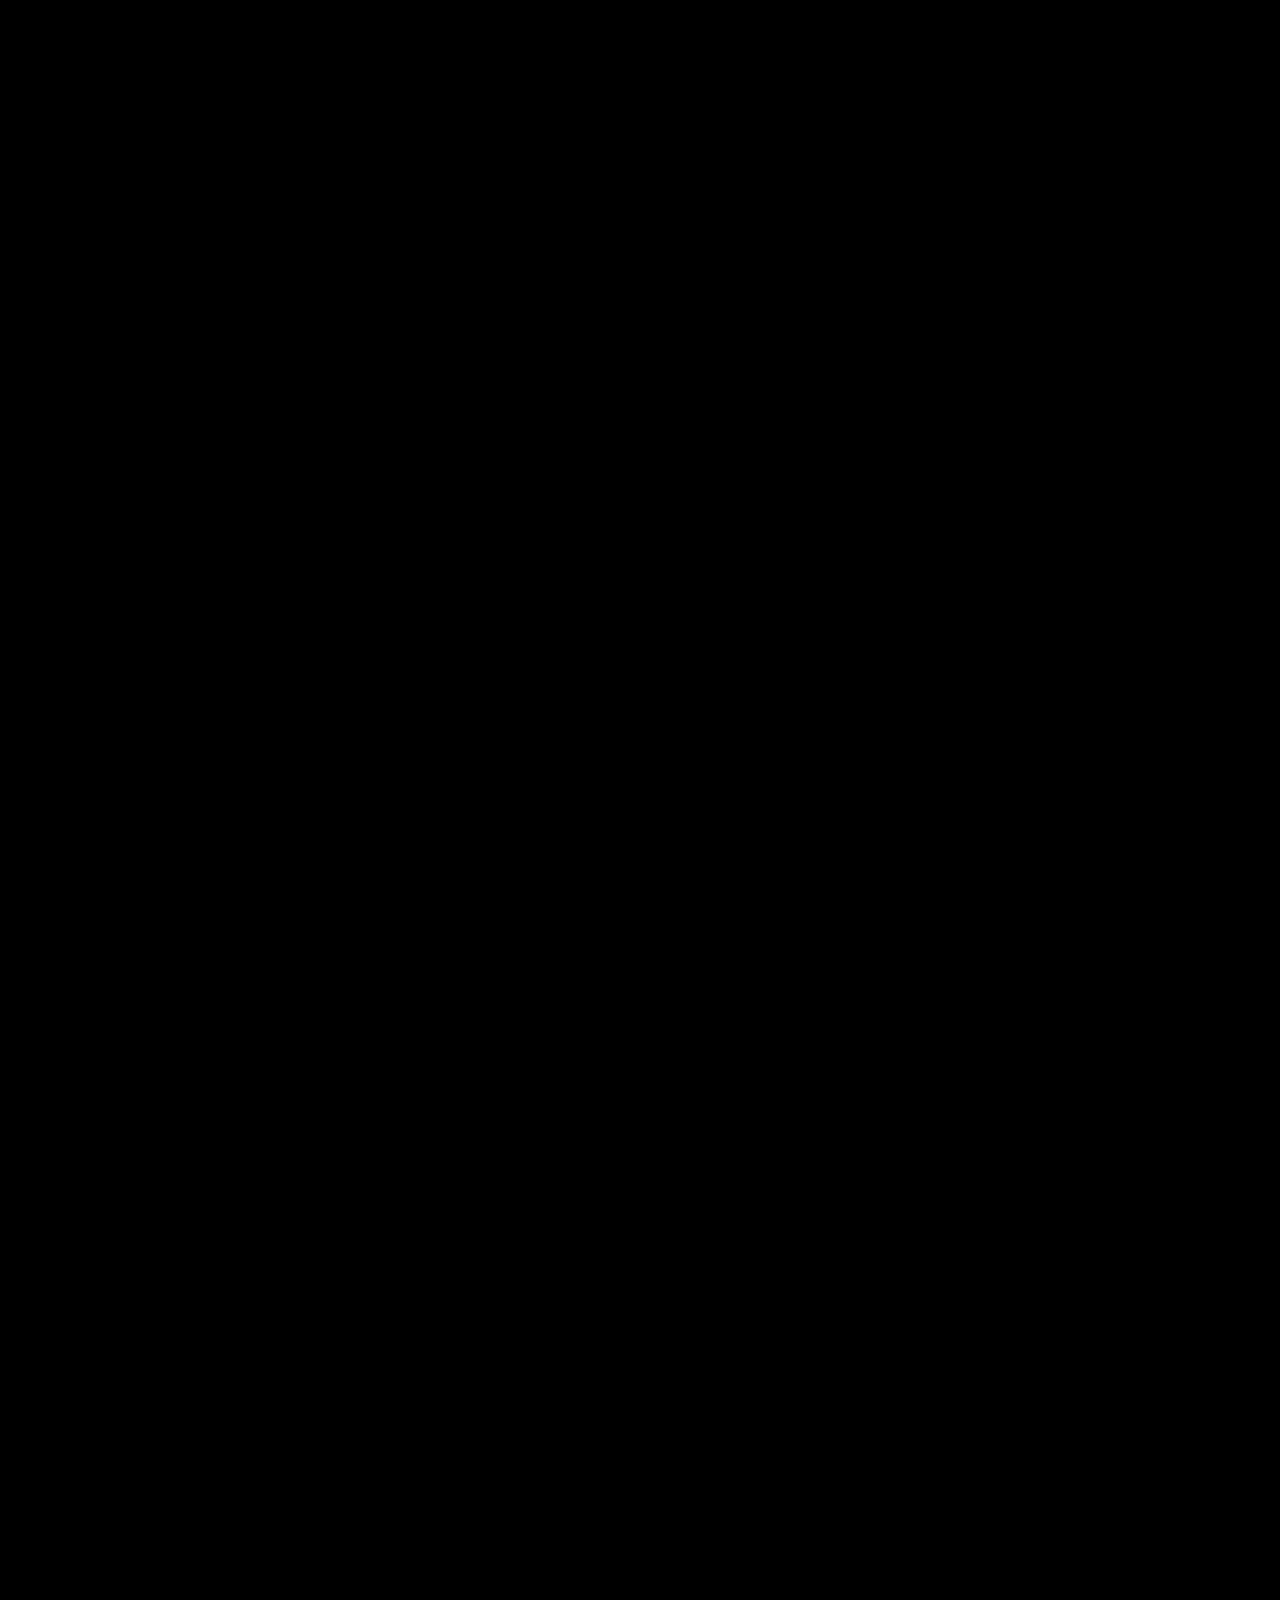
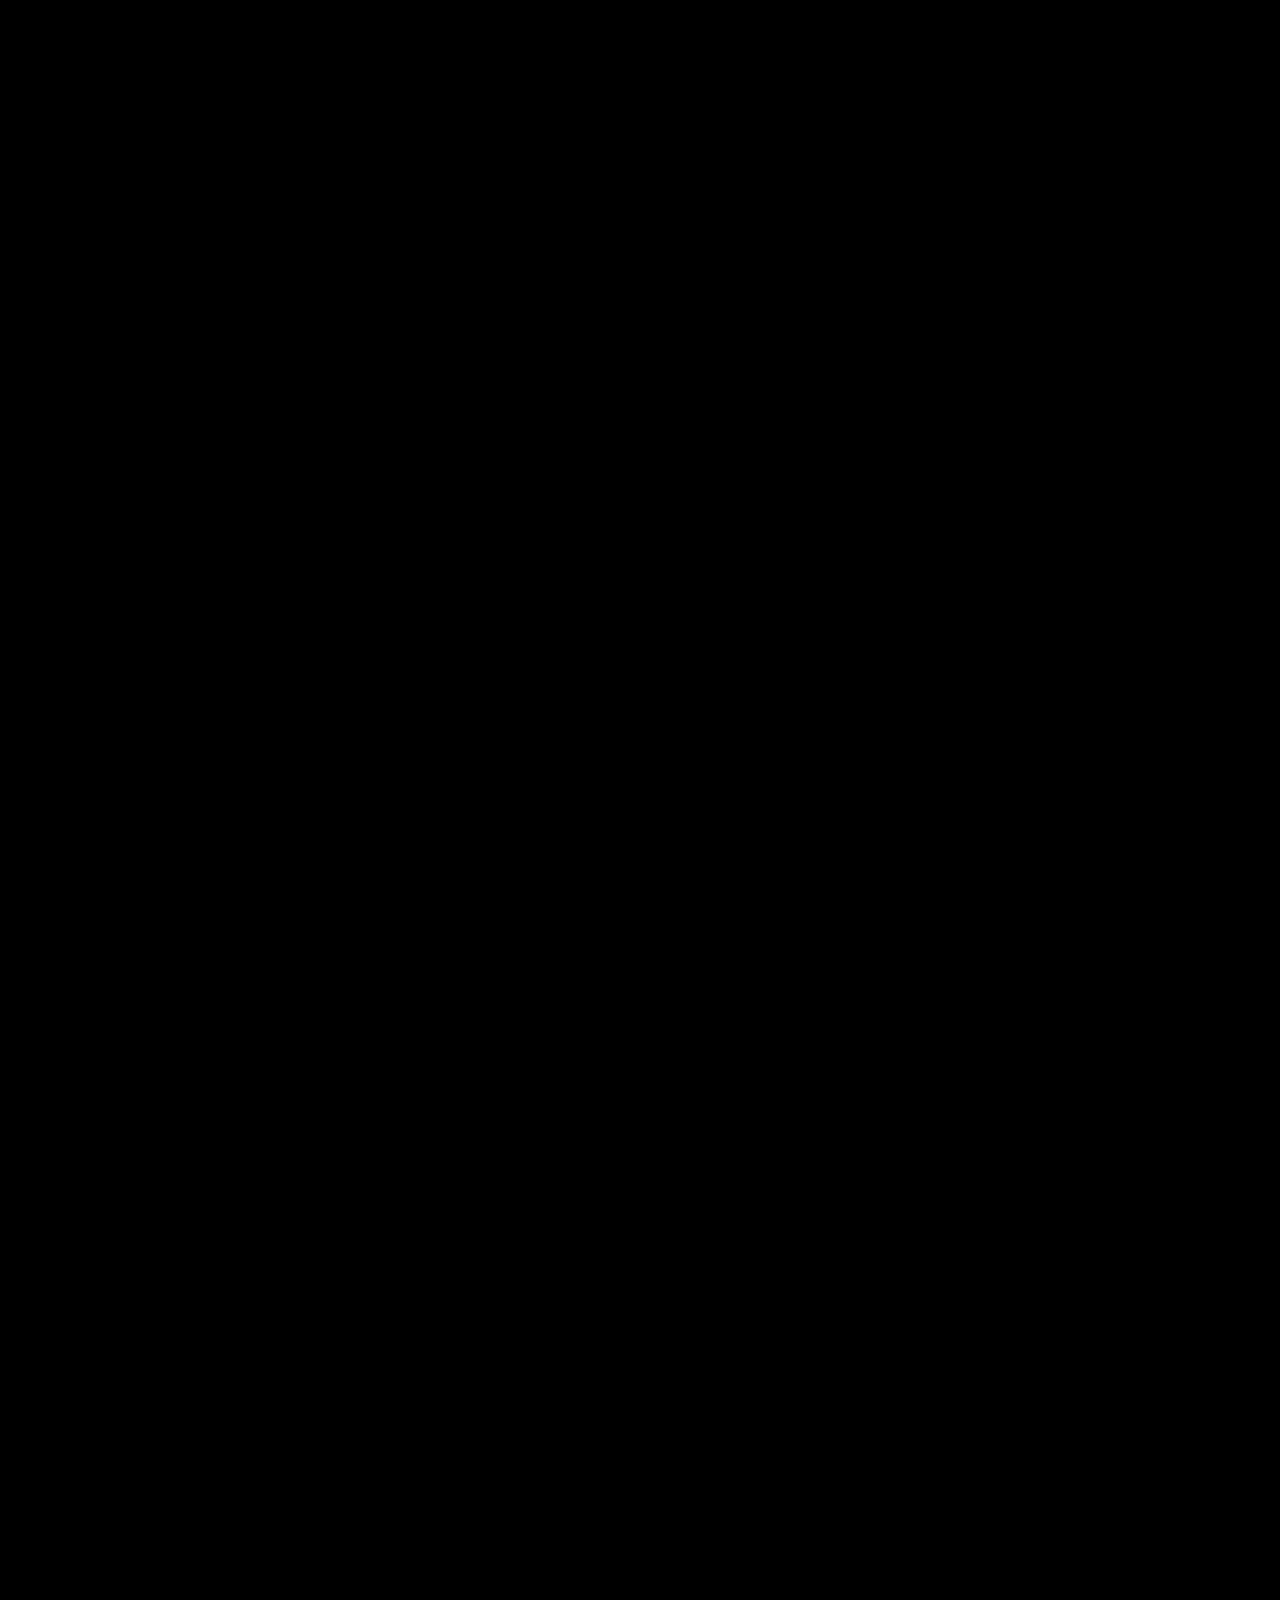
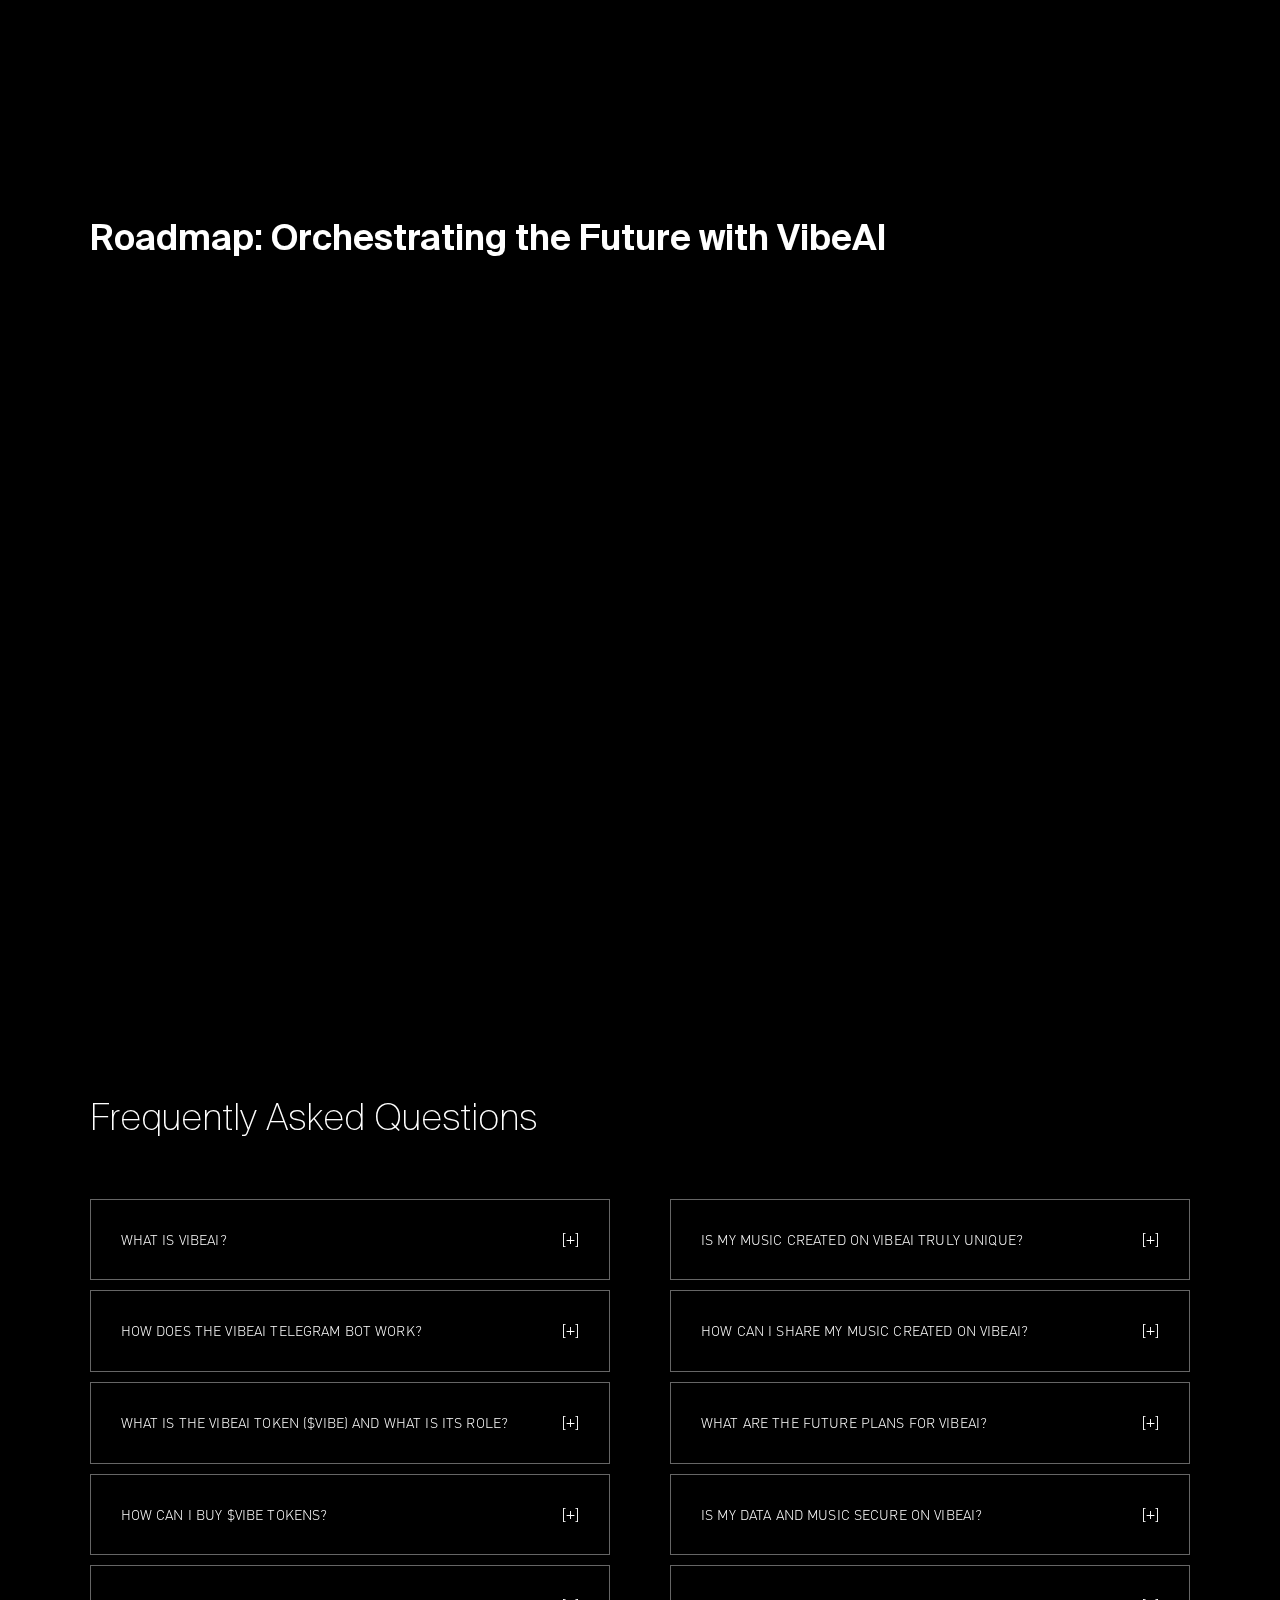
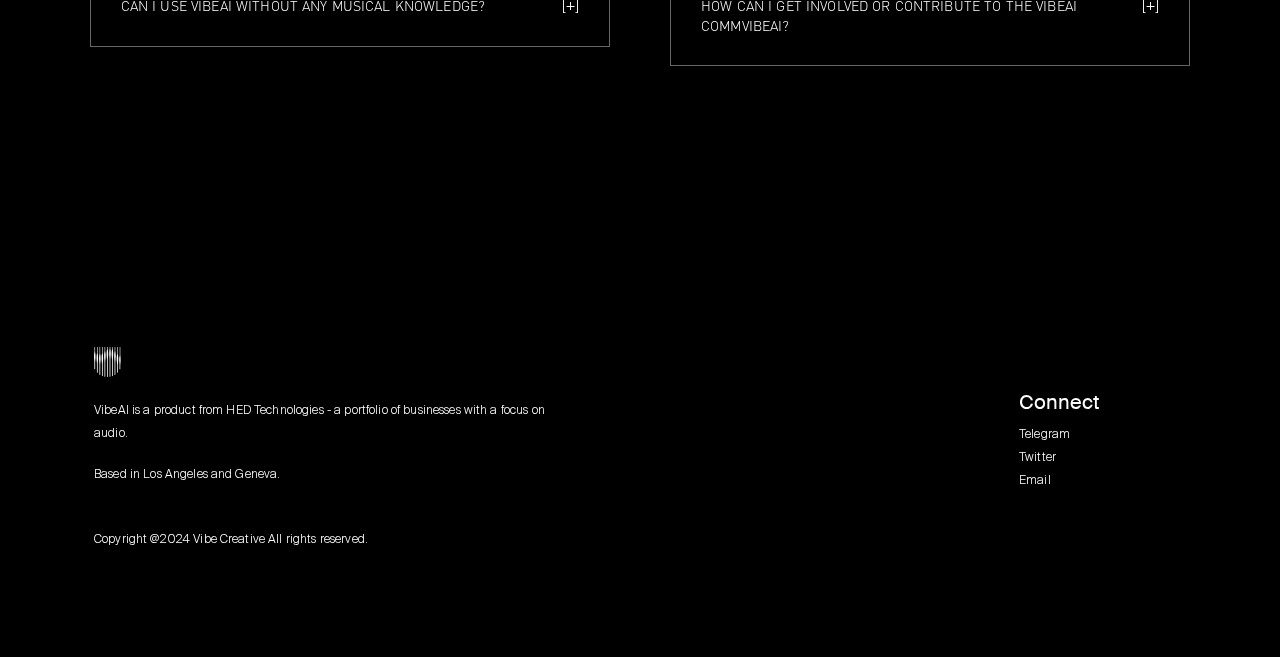
==== commit 3ac3083f: "New changes" ====
--- a/index.html
+++ b/index.html
@@ -11,32 +11,17 @@
       <meta name="viewport" content="width=device-width, initial-scale=1.0, maximum-scale=5.0">
       <meta name="format-detection" content="telephone=no">
       <link rel="icon" href="favicon.ico">
-      <link rel="preconnect" href="index-1.htm" crossorigin="true">
+      <link rel="preconnect" href="index.html" crossorigin="true">
       <link rel="preload" href="fonts/SuisseIntl-Light.woff2" as="font" type="font/woff2" crossorigin="anonymous">
       <link rel="preload" href="fonts/SuisseIntl-Thin.woff2" as="font" type="font/woff2" crossorigin="anonymous">
       <link rel="preload" href="fonts/5590868/e39ef3e7-91b2-45d0-8c2f-cfdcd0c0ab94.woff2" as="font" type="font/woff2" crossorigin="anonymous">
       <title>VibeAI</title>
-      <meta property="og:image" content="https://cdn.sanity.io/images/qma4kai1/production/9671b5961e0973f9d7b1056cf816179f936262de-1920x1920.jpg?rect=0,456,1920,1008&amp;w=1200&amp;h=630">
+      <meta property="og:image" content="_next/static/media/og-vibe.png">
       <meta name="twitter:image" content="https://cdn.sanity.io/images/qma4kai1/production/9671b5961e0973f9d7b1056cf816179f936262de-1920x1920.jpg?rect=0,456,1920,1008&amp;w=1200&amp;h=630">
       <meta property="og:type" content="website">
       <meta name="twitter:card" content="summary_large_image">
       <meta name="og:site_name" content="VibeAI">
       <link rel="preload" href="_next/static/chunks/588.cf14743be5a54ef9.js" />
-      <!-- <link rel="preload" as="image" imagesrcset="/_next/image?url=%2F_next%2Fstatic%2Fmedia%2Fheadphones-1.f152f70e.png&amp;w=640&amp;q=100 640w, /_next/image?url=%2F_next%2Fstatic%2Fmedia%2Fheadphones-1.f152f70e.png&amp;w=750&amp;q=100 750w, /_next/image?url=%2F_next%2Fstatic%2Fmedia%2Fheadphones-1.f152f70e.png&amp;w=828&amp;q=100 828w, /_next/image?url=%2F_next%2Fstatic%2Fmedia%2Fheadphones-1.f152f70e.png&amp;w=1080&amp;q=100 1080w, /_next/image?url=%2F_next%2Fstatic%2Fmedia%2Fheadphones-1.f152f70e.png&amp;w=1200&amp;q=100 1200w, /_next/image?url=%2F_next%2Fstatic%2Fmedia%2Fheadphones-1.f152f70e.png&amp;w=1920&amp;q=100 1920w, /_next/image?url=%2F_next%2Fstatic%2Fmedia%2Fheadphones-1.f152f70e.png&amp;w=2048&amp;q=100 2048w, /_next/image?url=%2F_next%2Fstatic%2Fmedia%2Fheadphones-1.f152f70e.png&amp;w=3840&amp;q=100 3840w" imagesizes="100vw">
-      <link rel="preload" as="image" imagesrcset="/_next/image?url=%2F_next%2Fstatic%2Fmedia%2Fprofile.77f1c58e.jpg&amp;w=640&amp;q=100 640w, /_next/image?url=%2F_next%2Fstatic%2Fmedia%2Fprofile.77f1c58e.jpg&amp;w=750&amp;q=100 750w, /_next/image?url=%2F_next%2Fstatic%2Fmedia%2Fprofile.77f1c58e.jpg&amp;w=828&amp;q=100 828w, /_next/image?url=%2F_next%2Fstatic%2Fmedia%2Fprofile.77f1c58e.jpg&amp;w=1080&amp;q=100 1080w, /_next/image?url=%2F_next%2Fstatic%2Fmedia%2Fprofile.77f1c58e.jpg&amp;w=1200&amp;q=100 1200w, /_next/image?url=%2F_next%2Fstatic%2Fmedia%2Fprofile.77f1c58e.jpg&amp;w=1920&amp;q=100 1920w, /_next/image?url=%2F_next%2Fstatic%2Fmedia%2Fprofile.77f1c58e.jpg&amp;w=2048&amp;q=100 2048w, /_next/image?url=%2F_next%2Fstatic%2Fmedia%2Fprofile.77f1c58e.jpg&amp;w=3840&amp;q=100 3840w" imagesizes="100vw">
-      <link rel="preload" as="image" imagesrcset="/_next/image?url=%2F_next%2Fstatic%2Fmedia%2Fheadphones-2.a59a1e15.png&amp;w=640&amp;q=100 640w, /_next/image?url=%2F_next%2Fstatic%2Fmedia%2Fheadphones-2.a59a1e15.png&amp;w=750&amp;q=100 750w, /_next/image?url=%2F_next%2Fstatic%2Fmedia%2Fheadphones-2.a59a1e15.png&amp;w=828&amp;q=100 828w, /_next/image?url=%2F_next%2Fstatic%2Fmedia%2Fheadphones-2.a59a1e15.png&amp;w=1080&amp;q=100 1080w, /_next/image?url=%2F_next%2Fstatic%2Fmedia%2Fheadphones-2.a59a1e15.png&amp;w=1200&amp;q=100 1200w, /_next/image?url=%2F_next%2Fstatic%2Fmedia%2Fheadphones-2.a59a1e15.png&amp;w=1920&amp;q=100 1920w, /_next/image?url=%2F_next%2Fstatic%2Fmedia%2Fheadphones-2.a59a1e15.png&amp;w=2048&amp;q=100 2048w, /_next/image?url=%2F_next%2Fstatic%2Fmedia%2Fheadphones-2.a59a1e15.png&amp;w=3840&amp;q=100 3840w" imagesizes="100vw">
-      <link rel="preload" as="image" imagesrcset="/_next/image?url=%2F_next%2Fstatic%2Fmedia%2Fqobuz.58b65939.png&amp;w=256&amp;q=75 1x, /_next/image?url=%2F_next%2Fstatic%2Fmedia%2Fqobuz.58b65939.png&amp;w=640&amp;q=75 2x">
-      <link rel="preload" as="image" imagesrcset="/_next/image?url=%2F_next%2Fstatic%2Fmedia%2Fspotify.1af43fe8.png&amp;w=256&amp;q=75 1x, /_next/image?url=%2F_next%2Fstatic%2Fmedia%2Fspotify.1af43fe8.png&amp;w=640&amp;q=75 2x">
-      <link rel="preload" as="image" imagesrcset="/_next/image?url=%2F_next%2Fstatic%2Fmedia%2F04_Universe_foreground.07502bcf.png&amp;w=640&amp;q=100 640w, /_next/image?url=%2F_next%2Fstatic%2Fmedia%2F04_Universe_foreground.07502bcf.png&amp;w=750&amp;q=100 750w, /_next/image?url=%2F_next%2Fstatic%2Fmedia%2F04_Universe_foreground.07502bcf.png&amp;w=828&amp;q=100 828w, /_next/image?url=%2F_next%2Fstatic%2Fmedia%2F04_Universe_foreground.07502bcf.png&amp;w=1080&amp;q=100 1080w, /_next/image?url=%2F_next%2Fstatic%2Fmedia%2F04_Universe_foreground.07502bcf.png&amp;w=1200&amp;q=100 1200w, /_next/image?url=%2F_next%2Fstatic%2Fmedia%2F04_Universe_foreground.07502bcf.png&amp;w=1920&amp;q=100 1920w, /_next/image?url=%2F_next%2Fstatic%2Fmedia%2F04_Universe_foreground.07502bcf.png&amp;w=2048&amp;q=100 2048w, /_next/image?url=%2F_next%2Fstatic%2Fmedia%2F04_Universe_foreground.07502bcf.png&amp;w=3840&amp;q=100 3840w" imagesizes="100vw">
-      <link rel="preload" as="image" imagesrcset="/_next/image?url=%2F_next%2Fstatic%2Fmedia%2Fsound.e39ac4cd.jpg&amp;w=640&amp;q=100 640w, /_next/image?url=%2F_next%2Fstatic%2Fmedia%2Fsound.e39ac4cd.jpg&amp;w=750&amp;q=100 750w, /_next/image?url=%2F_next%2Fstatic%2Fmedia%2Fsound.e39ac4cd.jpg&amp;w=828&amp;q=100 828w, /_next/image?url=%2F_next%2Fstatic%2Fmedia%2Fsound.e39ac4cd.jpg&amp;w=1080&amp;q=100 1080w, /_next/image?url=%2F_next%2Fstatic%2Fmedia%2Fsound.e39ac4cd.jpg&amp;w=1200&amp;q=100 1200w, /_next/image?url=%2F_next%2Fstatic%2Fmedia%2Fsound.e39ac4cd.jpg&amp;w=1920&amp;q=100 1920w, /_next/image?url=%2F_next%2Fstatic%2Fmedia%2Fsound.e39ac4cd.jpg&amp;w=2048&amp;q=100 2048w, /_next/image?url=%2F_next%2Fstatic%2Fmedia%2Fsound.e39ac4cd.jpg&amp;w=3840&amp;q=100 3840w" imagesizes="100vw">
-      <link rel="preload" as="image" imagesrcset="/_next/image?url=%2F_next%2Fstatic%2Fmedia%2Fcomponent-housing.dea3a871.jpg&amp;w=640&amp;q=100 640w, /_next/image?url=%2F_next%2Fstatic%2Fmedia%2Fcomponent-housing.dea3a871.jpg&amp;w=750&amp;q=100 750w, /_next/image?url=%2F_next%2Fstatic%2Fmedia%2Fcomponent-housing.dea3a871.jpg&amp;w=828&amp;q=100 828w, /_next/image?url=%2F_next%2Fstatic%2Fmedia%2Fcomponent-housing.dea3a871.jpg&amp;w=1080&amp;q=100 1080w, /_next/image?url=%2F_next%2Fstatic%2Fmedia%2Fcomponent-housing.dea3a871.jpg&amp;w=1200&amp;q=100 1200w, /_next/image?url=%2F_next%2Fstatic%2Fmedia%2Fcomponent-housing.dea3a871.jpg&amp;w=1920&amp;q=100 1920w, /_next/image?url=%2F_next%2Fstatic%2Fmedia%2Fcomponent-housing.dea3a871.jpg&amp;w=2048&amp;q=100 2048w, /_next/image?url=%2F_next%2Fstatic%2Fmedia%2Fcomponent-housing.dea3a871.jpg&amp;w=3840&amp;q=100 3840w" imagesizes="100vw">
-      <link rel="preload" as="image" imagesrcset="/_next/image?url=%2F_next%2Fstatic%2Fmedia%2Fheadband.187d773a.jpg&amp;w=640&amp;q=100 640w, /_next/image?url=%2F_next%2Fstatic%2Fmedia%2Fheadband.187d773a.jpg&amp;w=750&amp;q=100 750w, /_next/image?url=%2F_next%2Fstatic%2Fmedia%2Fheadband.187d773a.jpg&amp;w=828&amp;q=100 828w, /_next/image?url=%2F_next%2Fstatic%2Fmedia%2Fheadband.187d773a.jpg&amp;w=1080&amp;q=100 1080w, /_next/image?url=%2F_next%2Fstatic%2Fmedia%2Fheadband.187d773a.jpg&amp;w=1200&amp;q=100 1200w, /_next/image?url=%2F_next%2Fstatic%2Fmedia%2Fheadband.187d773a.jpg&amp;w=1920&amp;q=100 1920w, /_next/image?url=%2F_next%2Fstatic%2Fmedia%2Fheadband.187d773a.jpg&amp;w=2048&amp;q=100 2048w, /_next/image?url=%2F_next%2Fstatic%2Fmedia%2Fheadband.187d773a.jpg&amp;w=3840&amp;q=100 3840w" imagesizes="100vw">
-      <link rel="preload" as="image" imagesrcset="/_next/image?url=%2F_next%2Fstatic%2Fmedia%2Fheadband-mobile.e9e70de2.jpg&amp;w=640&amp;q=100 640w, /_next/image?url=%2F_next%2Fstatic%2Fmedia%2Fheadband-mobile.e9e70de2.jpg&amp;w=750&amp;q=100 750w, /_next/image?url=%2F_next%2Fstatic%2Fmedia%2Fheadband-mobile.e9e70de2.jpg&amp;w=828&amp;q=100 828w, /_next/image?url=%2F_next%2Fstatic%2Fmedia%2Fheadband-mobile.e9e70de2.jpg&amp;w=1080&amp;q=100 1080w, /_next/image?url=%2F_next%2Fstatic%2Fmedia%2Fheadband-mobile.e9e70de2.jpg&amp;w=1200&amp;q=100 1200w, /_next/image?url=%2F_next%2Fstatic%2Fmedia%2Fheadband-mobile.e9e70de2.jpg&amp;w=1920&amp;q=100 1920w, /_next/image?url=%2F_next%2Fstatic%2Fmedia%2Fheadband-mobile.e9e70de2.jpg&amp;w=2048&amp;q=100 2048w, /_next/image?url=%2F_next%2Fstatic%2Fmedia%2Fheadband-mobile.e9e70de2.jpg&amp;w=3840&amp;q=100 3840w" imagesizes="100vw">
-      <link rel="preload" as="image" imagesrcset="/_next/image?url=%2F_next%2Fstatic%2Fmedia%2Fear-cushions.9538ea34.jpg&amp;w=640&amp;q=100 640w, /_next/image?url=%2F_next%2Fstatic%2Fmedia%2Fear-cushions.9538ea34.jpg&amp;w=750&amp;q=100 750w, /_next/image?url=%2F_next%2Fstatic%2Fmedia%2Fear-cushions.9538ea34.jpg&amp;w=828&amp;q=100 828w, /_next/image?url=%2F_next%2Fstatic%2Fmedia%2Fear-cushions.9538ea34.jpg&amp;w=1080&amp;q=100 1080w, /_next/image?url=%2F_next%2Fstatic%2Fmedia%2Fear-cushions.9538ea34.jpg&amp;w=1200&amp;q=100 1200w, /_next/image?url=%2F_next%2Fstatic%2Fmedia%2Fear-cushions.9538ea34.jpg&amp;w=1920&amp;q=100 1920w, /_next/image?url=%2F_next%2Fstatic%2Fmedia%2Fear-cushions.9538ea34.jpg&amp;w=2048&amp;q=100 2048w, /_next/image?url=%2F_next%2Fstatic%2Fmedia%2Fear-cushions.9538ea34.jpg&amp;w=3840&amp;q=100 3840w" imagesizes="100vw">
-      <link rel="preload" as="image" imagesrcset="/_next/image?url=%2F_next%2Fstatic%2Fmedia%2Fdevice-loading.b10cd5c7.png&amp;w=640&amp;q=100 640w, /_next/image?url=%2F_next%2Fstatic%2Fmedia%2Fdevice-loading.b10cd5c7.png&amp;w=750&amp;q=100 750w, /_next/image?url=%2F_next%2Fstatic%2Fmedia%2Fdevice-loading.b10cd5c7.png&amp;w=828&amp;q=100 828w, /_next/image?url=%2F_next%2Fstatic%2Fmedia%2Fdevice-loading.b10cd5c7.png&amp;w=1080&amp;q=100 1080w, /_next/image?url=%2F_next%2Fstatic%2Fmedia%2Fdevice-loading.b10cd5c7.png&amp;w=1200&amp;q=100 1200w, /_next/image?url=%2F_next%2Fstatic%2Fmedia%2Fdevice-loading.b10cd5c7.png&amp;w=1920&amp;q=100 1920w, /_next/image?url=%2F_next%2Fstatic%2Fmedia%2Fdevice-loading.b10cd5c7.png&amp;w=2048&amp;q=100 2048w, /_next/image?url=%2F_next%2Fstatic%2Fmedia%2Fdevice-loading.b10cd5c7.png&amp;w=3840&amp;q=100 3840w" imagesizes="100vw">
-      <link rel="preload" as="image" imagesrcset="/_next/image?url=%2F_next%2Fstatic%2Fmedia%2Fdevice-streams.ce9dc261.png&amp;w=640&amp;q=100 640w, /_next/image?url=%2F_next%2Fstatic%2Fmedia%2Fdevice-streams.ce9dc261.png&amp;w=750&amp;q=100 750w, /_next/image?url=%2F_next%2Fstatic%2Fmedia%2Fdevice-streams.ce9dc261.png&amp;w=828&amp;q=100 828w, /_next/image?url=%2F_next%2Fstatic%2Fmedia%2Fdevice-streams.ce9dc261.png&amp;w=1080&amp;q=100 1080w, /_next/image?url=%2F_next%2Fstatic%2Fmedia%2Fdevice-streams.ce9dc261.png&amp;w=1200&amp;q=100 1200w, /_next/image?url=%2F_next%2Fstatic%2Fmedia%2Fdevice-streams.ce9dc261.png&amp;w=1920&amp;q=100 1920w, /_next/image?url=%2F_next%2Fstatic%2Fmedia%2Fdevice-streams.ce9dc261.png&amp;w=2048&amp;q=100 2048w, /_next/image?url=%2F_next%2Fstatic%2Fmedia%2Fdevice-streams.ce9dc261.png&amp;w=3840&amp;q=100 3840w" imagesizes="100vw">
-      <link rel="preload" as="image" imagesrcset="/_next/image?url=%2F_next%2Fstatic%2Fmedia%2Fapp-store-coming-2x.9910f99c.png&amp;w=640&amp;q=75 640w, /_next/image?url=%2F_next%2Fstatic%2Fmedia%2Fapp-store-coming-2x.9910f99c.png&amp;w=750&amp;q=75 750w, /_next/image?url=%2F_next%2Fstatic%2Fmedia%2Fapp-store-coming-2x.9910f99c.png&amp;w=828&amp;q=75 828w, /_next/image?url=%2F_next%2Fstatic%2Fmedia%2Fapp-store-coming-2x.9910f99c.png&amp;w=1080&amp;q=75 1080w, /_next/image?url=%2F_next%2Fstatic%2Fmedia%2Fapp-store-coming-2x.9910f99c.png&amp;w=1200&amp;q=75 1200w, /_next/image?url=%2F_next%2Fstatic%2Fmedia%2Fapp-store-coming-2x.9910f99c.png&amp;w=1920&amp;q=75 1920w, /_next/image?url=%2F_next%2Fstatic%2Fmedia%2Fapp-store-coming-2x.9910f99c.png&amp;w=2048&amp;q=75 2048w, /_next/image?url=%2F_next%2Fstatic%2Fmedia%2Fapp-store-coming-2x.9910f99c.png&amp;w=3840&amp;q=75 3840w" imagesizes="100vw">
-      <link rel="preload" as="image" imagesrcset="/_next/image?url=%2F_next%2Fstatic%2Fmedia%2Fhero.cb9d2857.png&amp;w=640&amp;q=75 640w, /_next/image?url=%2F_next%2Fstatic%2Fmedia%2Fhero.cb9d2857.png&amp;w=750&amp;q=75 750w, /_next/image?url=%2F_next%2Fstatic%2Fmedia%2Fhero.cb9d2857.png&amp;w=828&amp;q=75 828w, /_next/image?url=%2F_next%2Fstatic%2Fmedia%2Fhero.cb9d2857.png&amp;w=1080&amp;q=75 1080w, /_next/image?url=%2F_next%2Fstatic%2Fmedia%2Fhero.cb9d2857.png&amp;w=1200&amp;q=75 1200w, /_next/image?url=%2F_next%2Fstatic%2Fmedia%2Fhero.cb9d2857.png&amp;w=1920&amp;q=75 1920w, /_next/image?url=%2F_next%2Fstatic%2Fmedia%2Fhero.cb9d2857.png&amp;w=2048&amp;q=75 2048w, /_next/image?url=%2F_next%2Fstatic%2Fmedia%2Fhero.cb9d2857.png&amp;w=3840&amp;q=75 3840w" imagesizes="100vw"> -->
       <meta name="next-head-count" content="33">
       <script>
          (function(w,d,s,l,i) {
@@ -205,6 +190,13 @@
             }
          }
       </style>
+      <script>
+         // CHANGE ME [667g2]
+         var WhitePaper = "/Litepaper.pdf"
+         var VibeLink = "https://t.me/vibeai_bot"
+         var var_ca = '0x123'
+         // Find: Ca:0x123
+      </script>
    </head>
    <body>
       <noscript><iframe src="" height="0" width="0" styles="display:none;visibility:hidden"></iframe></noscript>
